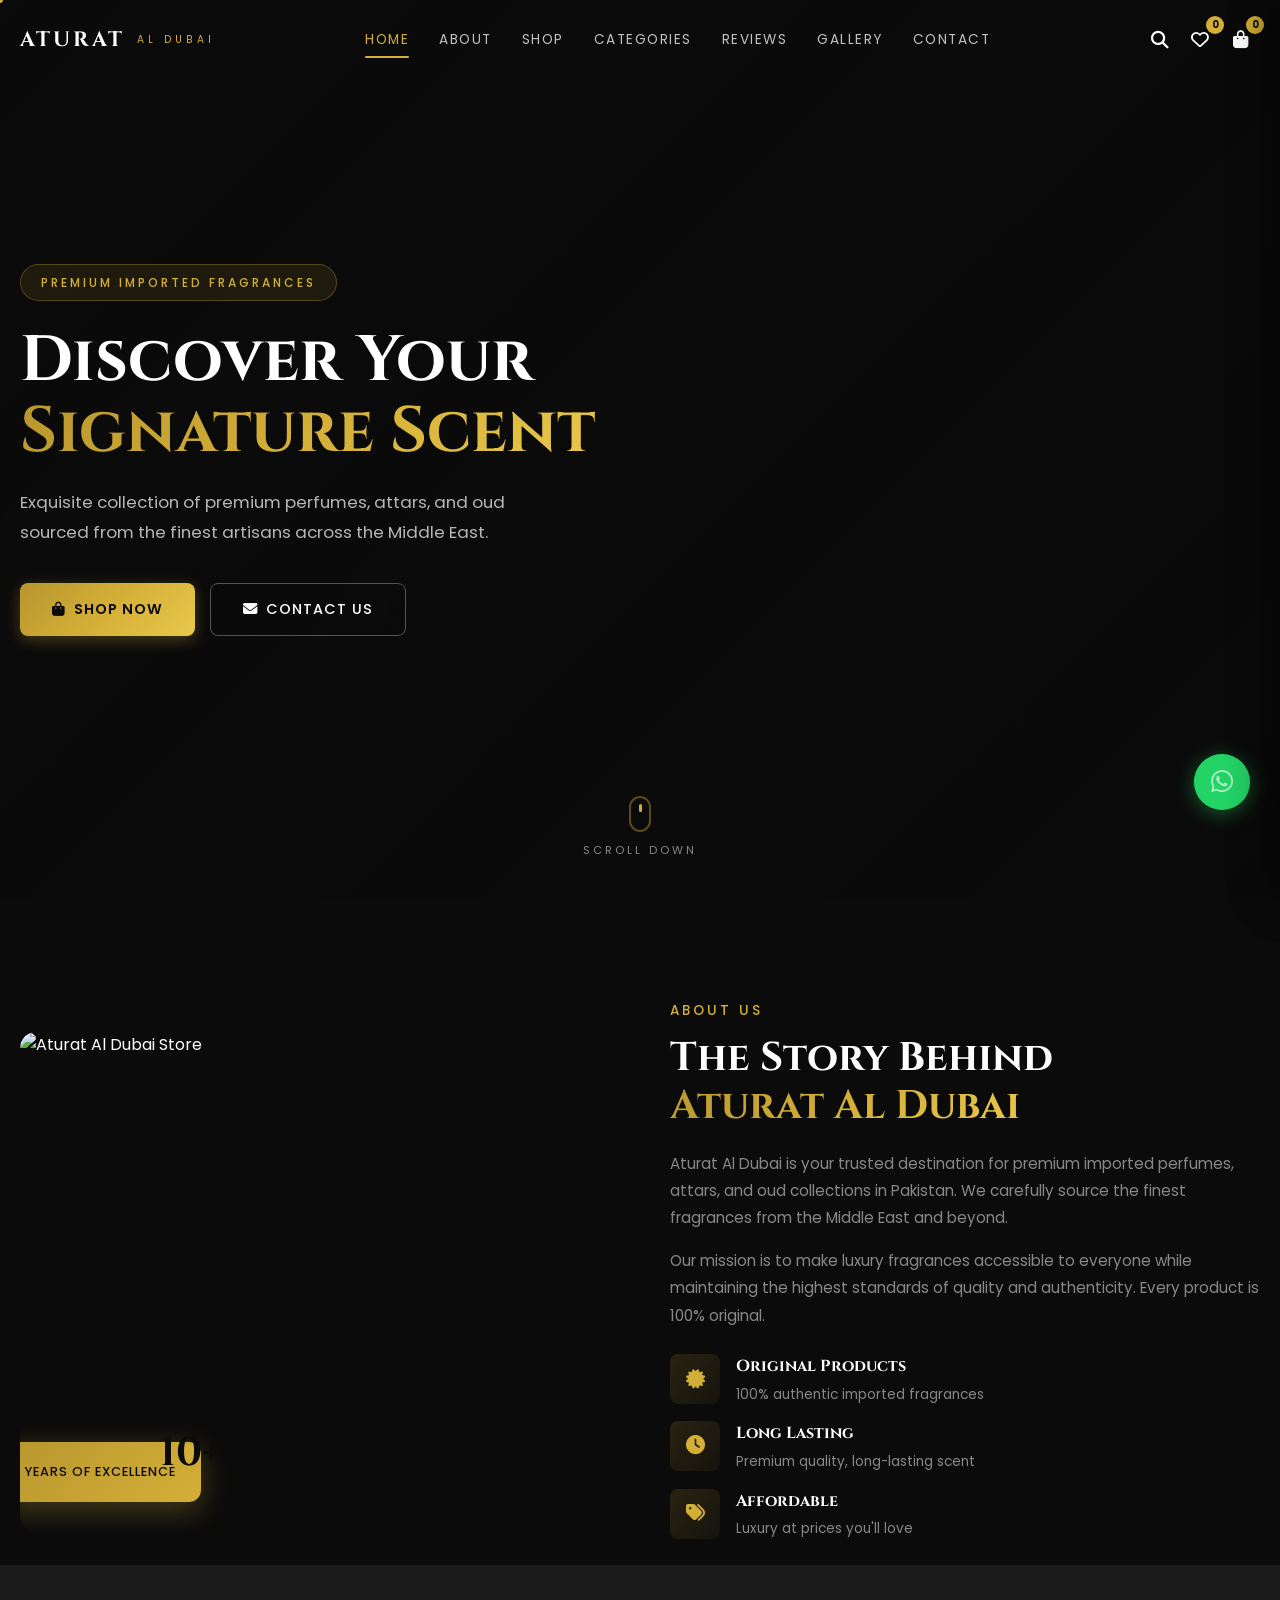
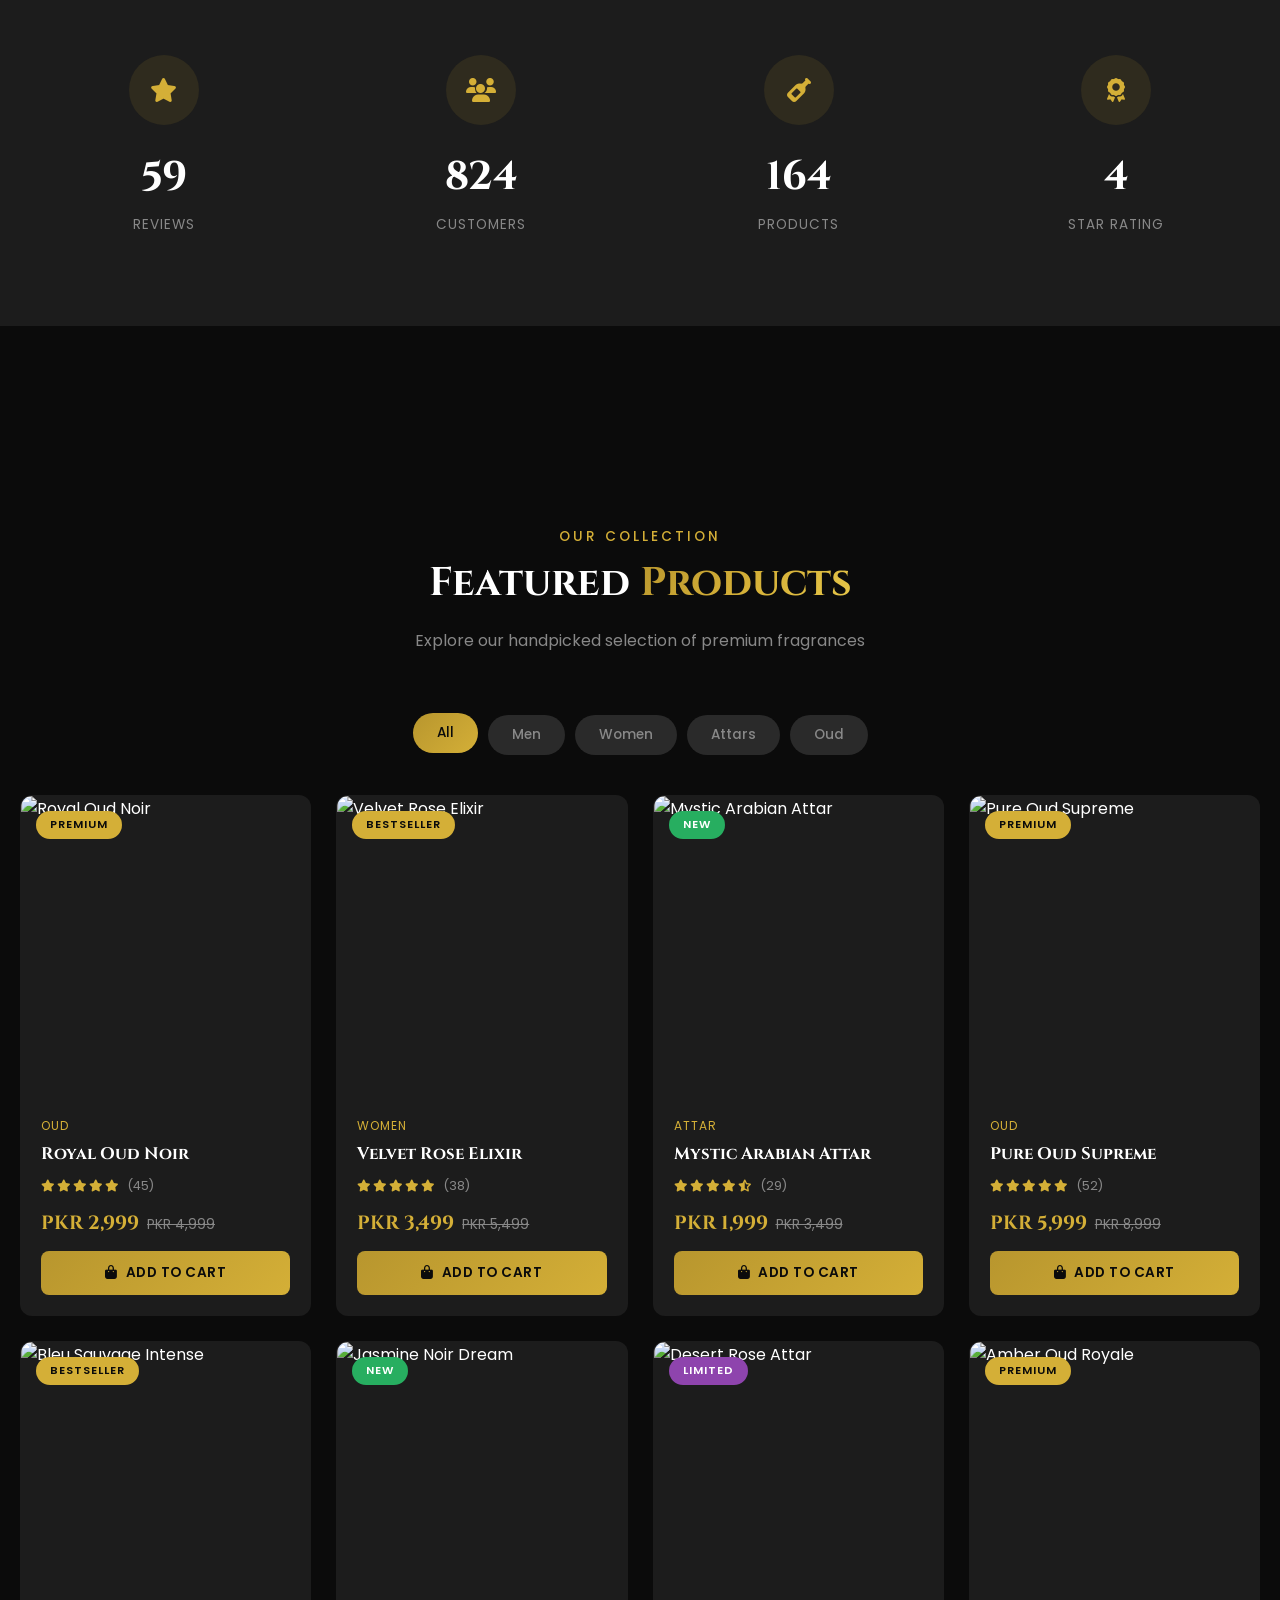
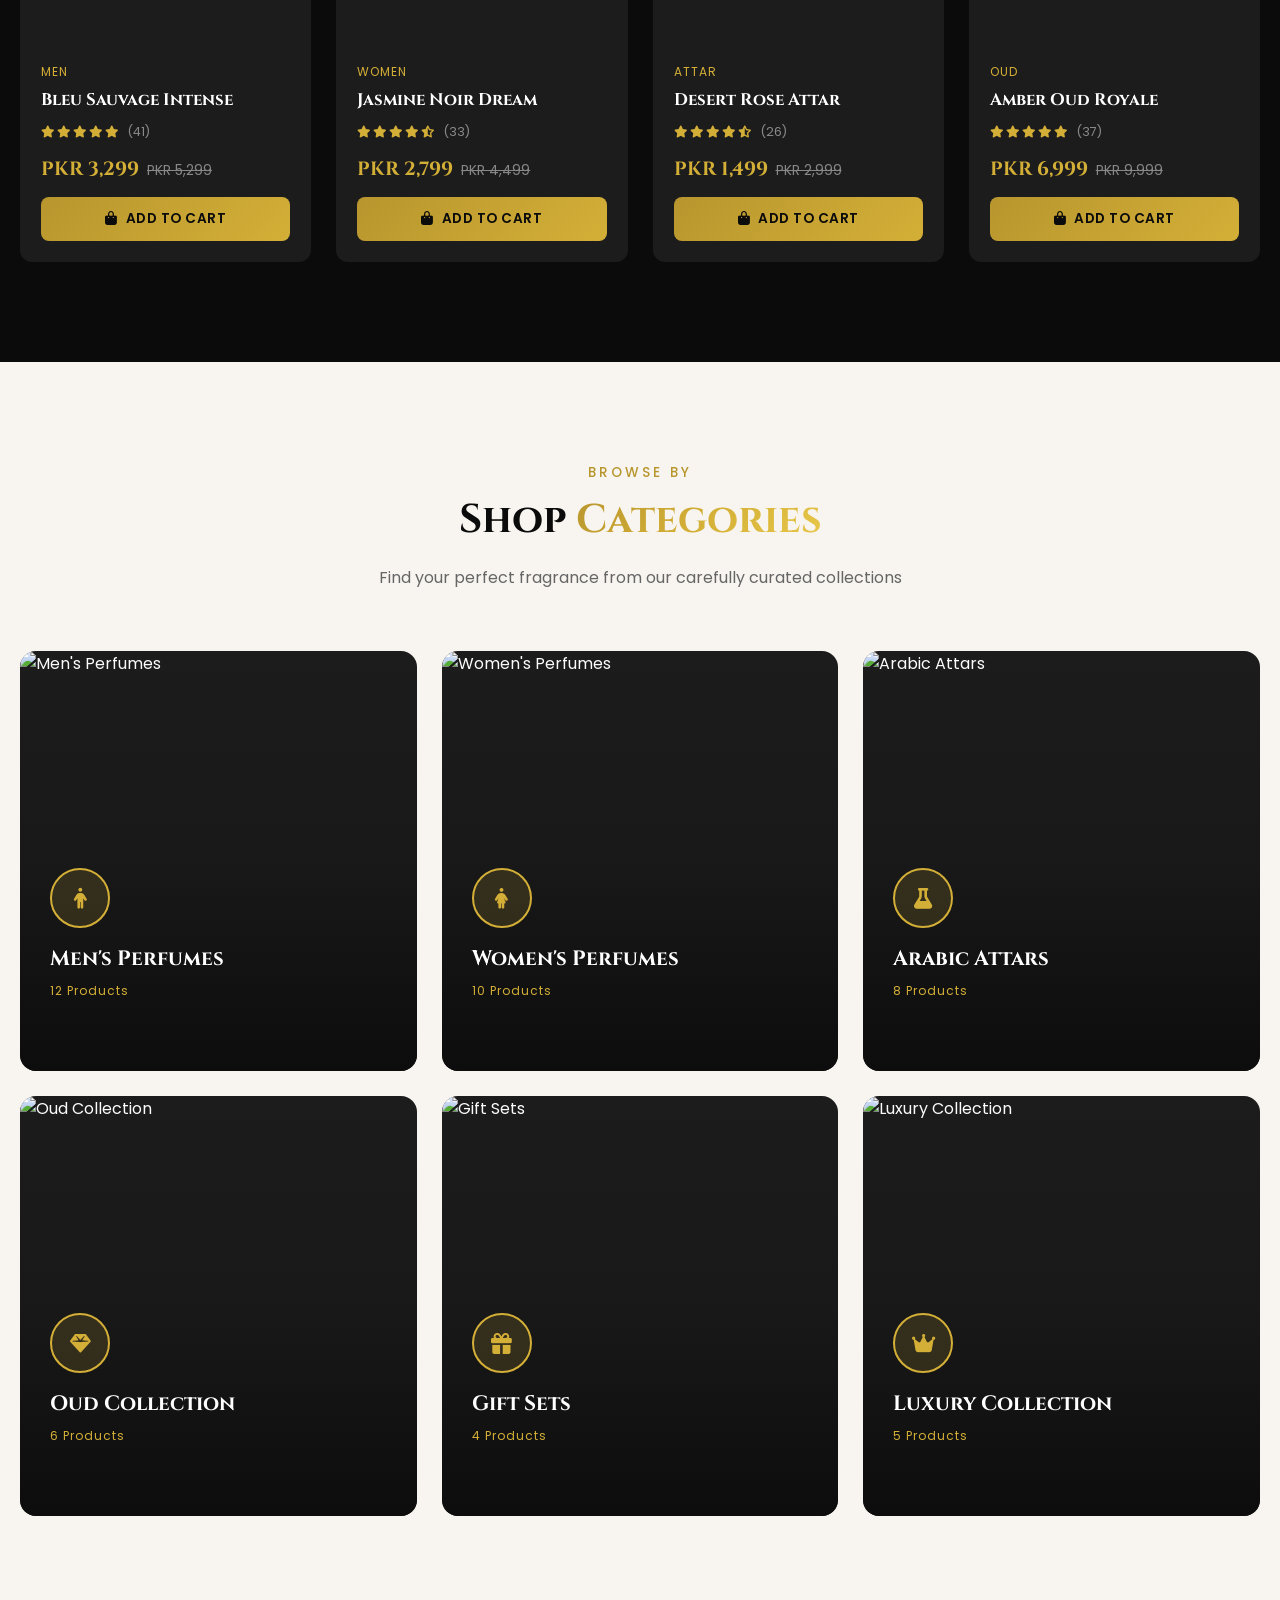
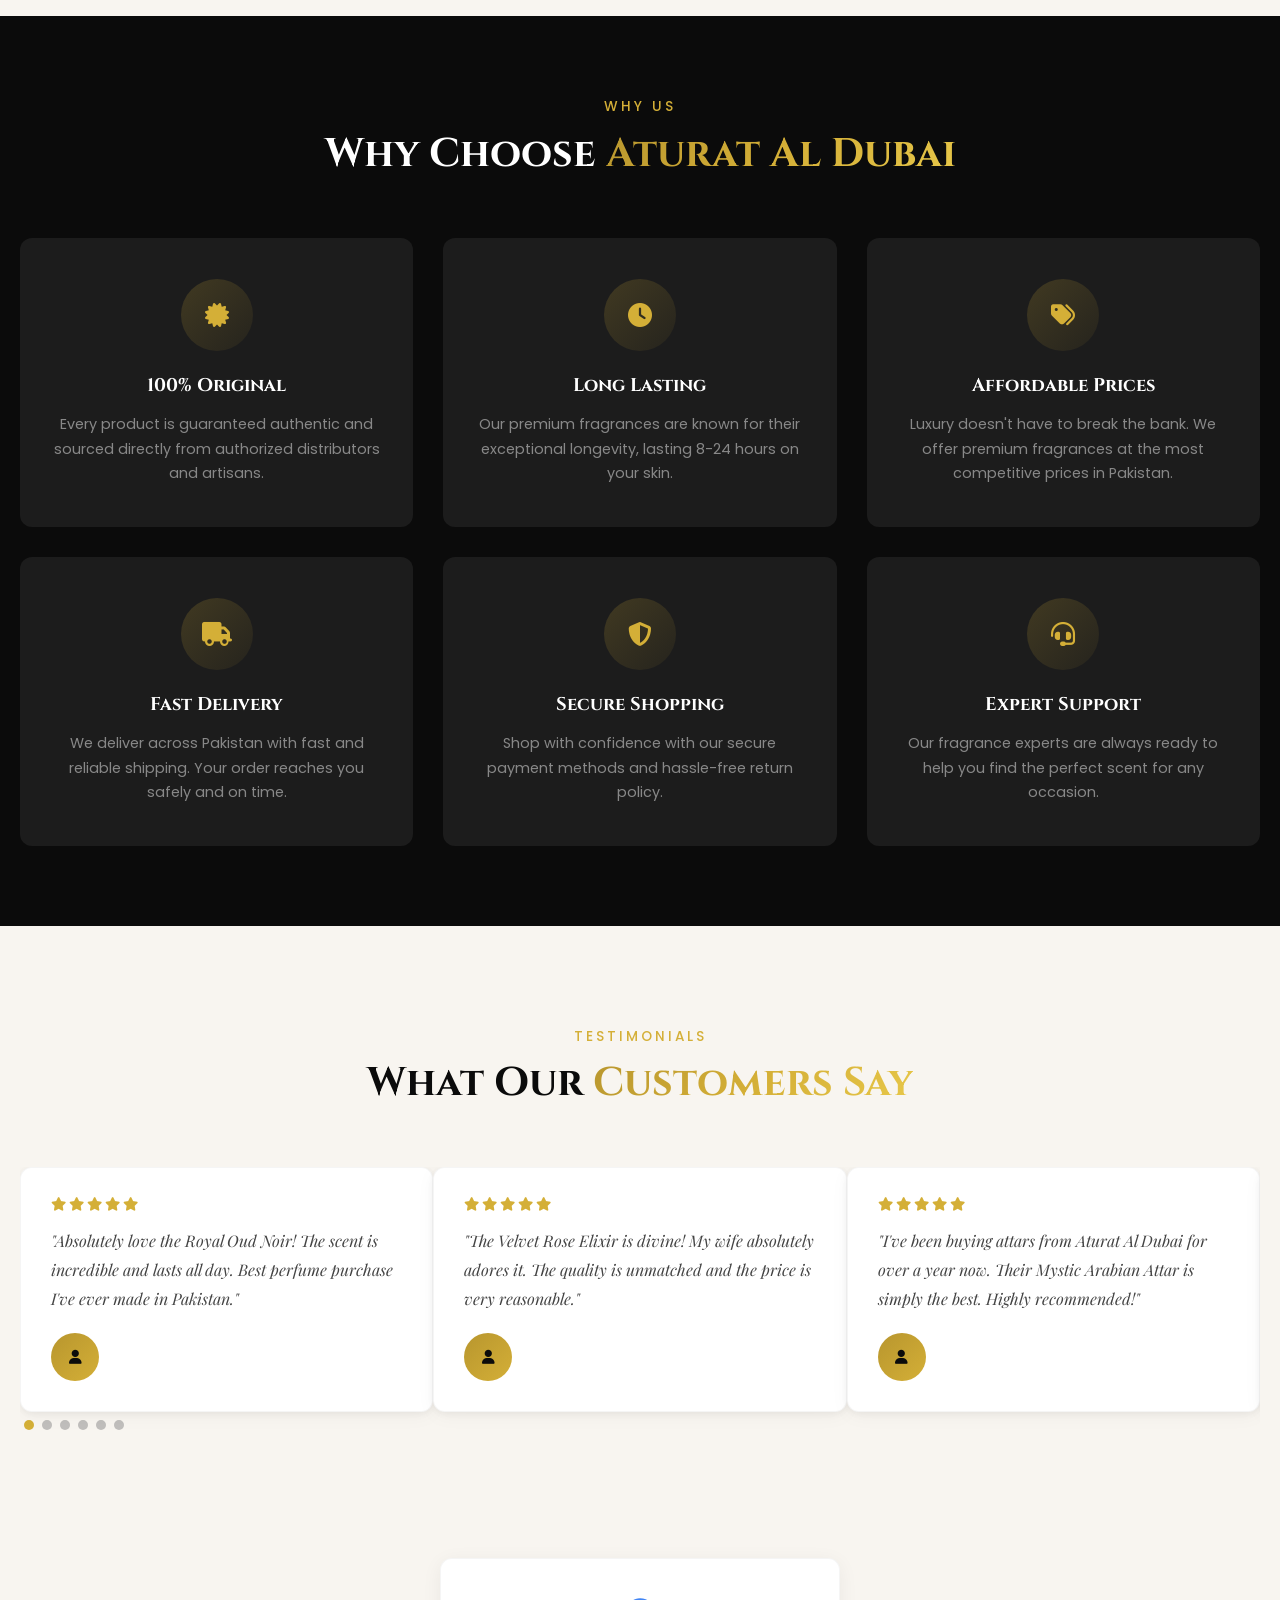
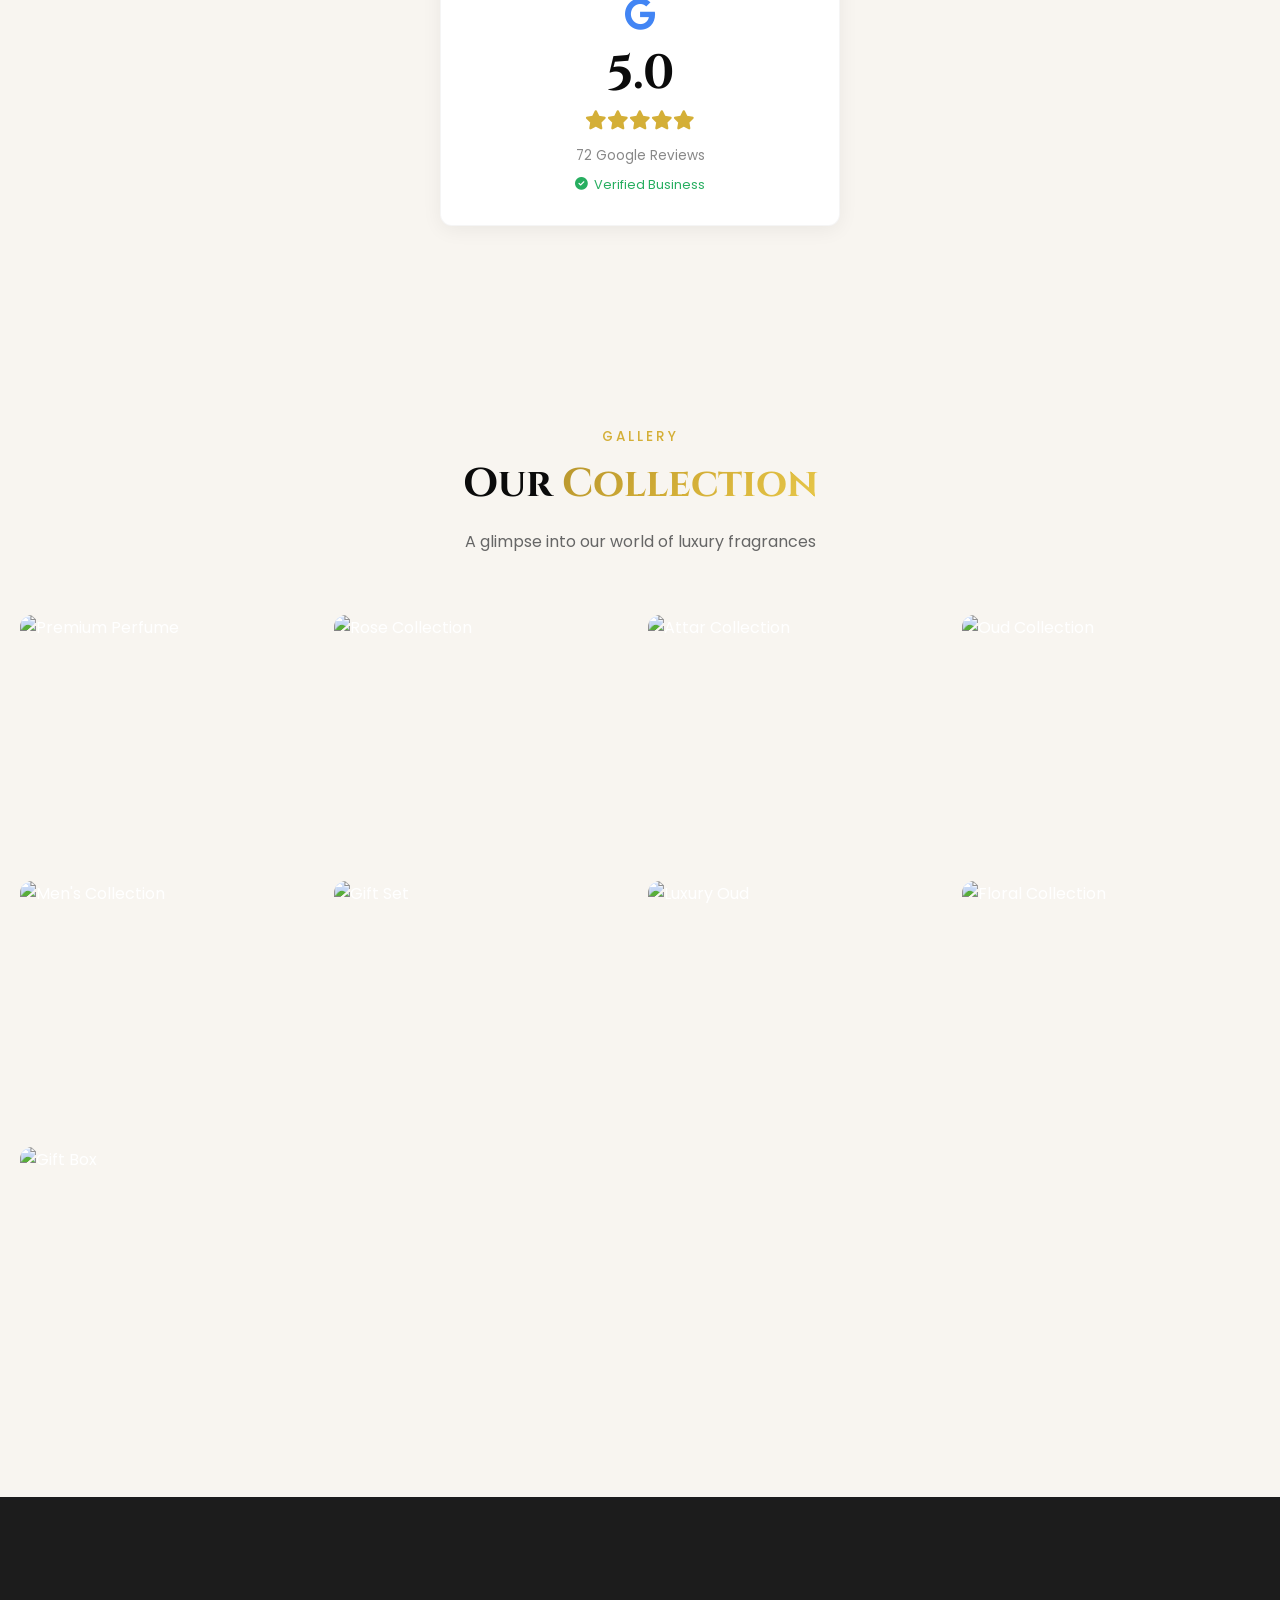
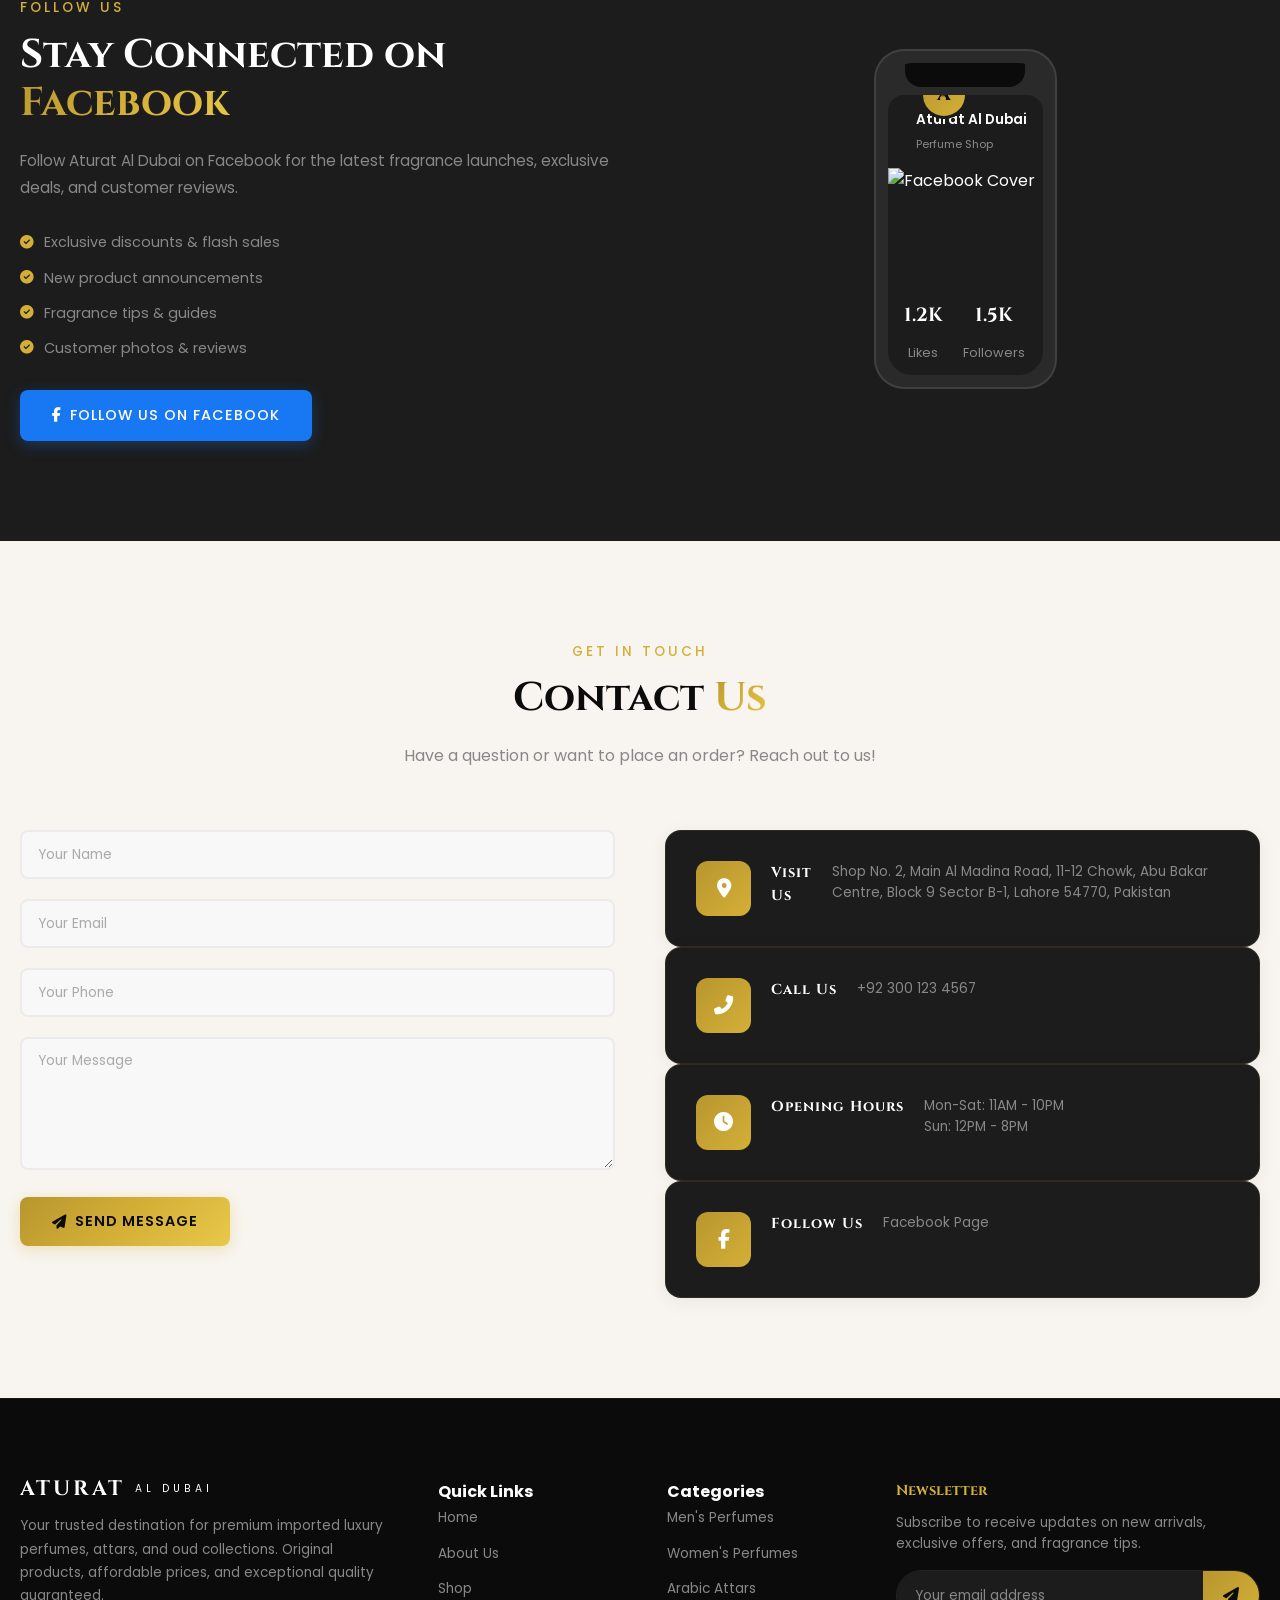
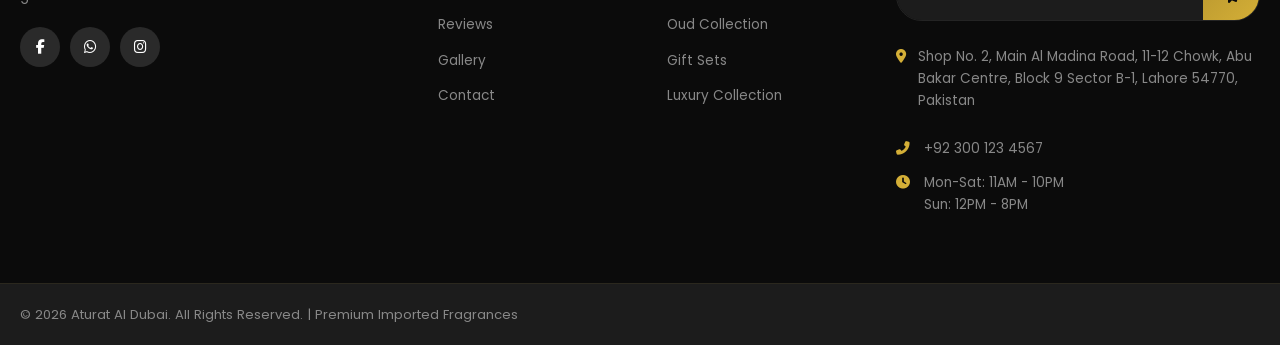
==== index.html @ 44d9a50e "Add files via upload" ====
﻿<!DOCTYPE html>
<html lang="en">
<head>
    <meta charset="UTF-8">
    <meta name="viewport" content="width=device-width, initial-scale=1.0">
    <title>Aturat Al Dubai | Premium Luxury Perfumes & Oud</title>
    <meta name="description" content="Discover premium luxury perfumes, Arabic attars, and oud collections at Aturat Al Dubai. Original products, long lasting fragrances, affordable prices in Pakistan.">
    <link rel="preconnect" href="https://fonts.googleapis.com">
    <link rel="preconnect" href="https://fonts.gstatic.com" crossorigin>
    <link href="https://fonts.googleapis.com/css2?family=Cinzel:wght@400;500;600;700;800;900&family=Playfair+Display:ital,wght@0,400;0,500;0,600;0,700;1,400;1,500&family=Poppins:wght@300;400;500;600;700&display=swap" rel="stylesheet">
    <link rel="stylesheet" href="https://cdnjs.cloudflare.com/ajax/libs/font-awesome/6.5.1/css/all.min.css">
    <link rel="stylesheet" href="https://unpkg.com/aos@2.3.4/dist/aos.css">
    <link rel="stylesheet" href="https://cdn.jsdelivr.net/npm/swiper@11/swiper-bundle.min.css">
    <link rel="stylesheet" href="style.css">
</head>
<body>

    <!-- Loading Screen -->
    <div class="loader" id="loader">
        <div class="loader-inner">
            <div class="loader-line"></div>
            <div class="loader-logo">
                <span class="loader-text">ATURAT</span>
                <span class="loader-text-sub">AL DUBAI</span>
            </div>
            <div class="loader-line"></div>
        </div>
    </div>

    <!-- Custom Cursor -->
    <div class="cursor-dot" id="cursorDot"></div>
    <div class="cursor-outline" id="cursorOutline"></div>

    <!-- Scroll Progress -->
    <div class="scroll-progress" id="scrollProgress"></div>

    <!-- WhatsApp Float -->
    <a href="https://wa.me/923001234567" target="_blank" rel="noopener noreferrer" class="whatsapp-float" aria-label="Chat on WhatsApp">
        <i class="fab fa-whatsapp"></i>
    </a>

    <!-- Navbar -->
    <header class="navbar" id="navbar">
        <div class="nav-container">
            <a href="#hero" class="nav-logo">
                <span class="logo-main">ATURAT</span>
                <span class="logo-sub">AL DUBAI</span>
            </a>
            <nav class="nav-links" id="navLinks">
                <a href="#hero" class="nav-link active">Home</a>
                <a href="#about" class="nav-link">About</a>
                <a href="#products" class="nav-link">Shop</a>
                <a href="#categories" class="nav-link">Categories</a>
                <a href="#reviews" class="nav-link">Reviews</a>
                <a href="#gallery" class="nav-link">Gallery</a>
                <a href="#contact" class="nav-link">Contact</a>
            </nav>
            <div class="nav-icons">
                <button class="nav-icon-btn" aria-label="Search" id="searchToggle">
                    <i class="fas fa-search"></i>
                </button>
                <button class="nav-icon-btn" id="openWishlist" aria-label="Wishlist">
                    <i class="far fa-heart"></i>
                    <span class="icon-badge" id="wishlistCount">0</span>
                </button>
                <button class="nav-icon-btn" id="openCart" aria-label="Cart">
                    <i class="fas fa-shopping-bag"></i>
                    <span class="icon-badge" id="cartCount">0</span>
                </button>
                <button class="hamburger" id="hamburger" aria-label="Menu">
                    <span></span><span></span><span></span>
                </button>
            </div>
        </div>
        <!-- Mobile Menu -->
        <div class="mobile-menu" id="mobileMenu">
            <div class="mobile-menu-inner">
                <div class="mobile-menu-header">
                    <a href="#hero" class="nav-logo">
                        <span class="logo-main">ATURAT</span>
                        <span class="logo-sub">AL DUBAI</span>
                    </a>
                    <button class="mobile-menu-close" id="mobileMenuClose"><i class="fas fa-times"></i></button>
                </div>
                <a href="#hero" class="mobile-link active">Home</a>
                <a href="#about" class="mobile-link">About</a>
                <a href="#products" class="mobile-link">Shop</a>
                <a href="#categories" class="mobile-link">Categories</a>
                <a href="#reviews" class="mobile-link">Reviews</a>
                <a href="#gallery" class="mobile-link">Gallery</a>
                <a href="#contact" class="mobile-link">Contact</a>
                <div class="mobile-menu-social">
                    <a href="https://www.facebook.com/aturataldubai/" target="_blank" rel="noopener noreferrer" aria-label="Facebook"><i class="fab fa-facebook-f"></i></a>
                    <a href="https://wa.me/923001234567" target="_blank" rel="noopener noreferrer" aria-label="WhatsApp"><i class="fab fa-whatsapp"></i></a>
                    <a href="https://www.instagram.com/" target="_blank" rel="noopener noreferrer" aria-label="Instagram"><i class="fab fa-instagram"></i></a>
                </div>
            </div>
        </div>
    </header>

    <!-- ==================== HERO ==================== -->
    <section class="hero" id="hero">
        <div class="swiper hero-swiper">
            <div class="swiper-wrapper">
                <div class="swiper-slide hero-slide active">
                    <div class="hero-bg" style="background-image:url('https://images.unsplash.com/photo-1523293182086-7651a899d37f?w=1920&h=1080&fit=crop')"></div>
                    <div class="hero-overlay"></div>
                    <div class="hero-content">
                        <span class="hero-badge" data-aos="fade-down" data-aos-delay="100">Premium Imported Fragrances</span>
                        <h1 class="hero-title" data-aos="fade-up" data-aos-delay="200">Discover Your<br><span class="gold-text">Signature Scent</span></h1>
                        <p class="hero-desc" data-aos="fade-up" data-aos-delay="300">Exquisite collection of premium perfumes, attars, and oud sourced from the finest artisans across the Middle East.</p>
                        <div class="hero-btns" data-aos="fade-up" data-aos-delay="400">
                            <a href="#products" class="btn btn-gold"><i class="fas fa-shopping-bag"></i> Shop Now</a>
                            <a href="#contact" class="btn btn-outline-white"><i class="fas fa-envelope"></i> Contact Us</a>
                        </div>
                    </div>
                </div>
                <div class="swiper-slide hero-slide">
                    <div class="hero-bg" style="background-image:url('https://images.unsplash.com/photo-1602173574767-37ac01994b2a?w=1920&h=1080&fit=crop')"></div>
                    <div class="hero-overlay"></div>
                    <div class="hero-content">
                        <span class="hero-badge">Curated Luxury Collection</span>
                        <h1 class="hero-title">The Art of<br><span class="gold-text">Arabian Fragrance</span></h1>
                        <p class="hero-desc">Immerse yourself in the timeless elegance of Arabian oud, attars, and perfumes crafted with the finest ingredients.</p>
                        <div class="hero-btns">
                            <a href="#products" class="btn btn-gold"><i class="fas fa-shopping-bag"></i> Shop Now</a>
                            <a href="#contact" class="btn btn-outline-white"><i class="fas fa-envelope"></i> Contact Us</a>
                        </div>
                    </div>
                </div>
                <div class="swiper-slide hero-slide">
                    <div class="hero-bg" style="background-image:url('https://images.unsplash.com/photo-1588405748880-12d1d2a59f75?w=1920&h=1080&fit=crop')"></div>
                    <div class="hero-overlay"></div>
                    <div class="hero-content">
                        <span class="hero-badge">Exclusive Oud & Attars</span>
                        <h1 class="hero-title">Elevate Your<br><span class="gold-text">Every Moment</span></h1>
                        <p class="hero-desc">From daily elegance to special occasions, our carefully curated fragrances ensure you leave a lasting impression.</p>
                        <div class="hero-btns">
                            <a href="#products" class="btn btn-gold"><i class="fas fa-shopping-bag"></i> Shop Now</a>
                            <a href="#contact" class="btn btn-outline-white"><i class="fas fa-envelope"></i> Contact Us</a>
                        </div>
                    </div>
                </div>
            </div>
            <div class="hero-pagination"></div>
        </div>
        <div class="scroll-indicator">
            <div class="scroll-mouse"><div class="scroll-wheel"></div></div>
            <span>Scroll Down</span>
        </div>
    </section>

    <!-- ==================== ABOUT ==================== -->
    <section class="about-preview" id="about">
        <div class="container">
            <div class="about-preview-grid">
                <div class="about-preview-image" data-aos="fade-right">
                    <div class="about-img-wrapper">
                        <img src="https://images.unsplash.com/photo-1596462502278-27bfdc403348?w=600&h=750&fit=crop" alt="Aturat Al Dubai Store">
                        <div class="about-img-badge">
                            <span class="badge-number">10+</span>
                            <span class="badge-text">Years of Excellence</span>
                        </div>
                    </div>
                </div>
                <div class="about-preview-content" data-aos="fade-left">
                    <span class="section-subtitle">About Us</span>
                    <h2 class="section-title">The Story Behind<br><span class="gold-text">Aturat Al Dubai</span></h2>
                    <p class="about-text">Aturat Al Dubai is your trusted destination for premium imported perfumes, attars, and oud collections in Pakistan. We carefully source the finest fragrances from the Middle East and beyond.</p>
                    <p class="about-text">Our mission is to make luxury fragrances accessible to everyone while maintaining the highest standards of quality and authenticity. Every product is 100% original.</p>
                    <div class="about-features">
                        <div class="about-feature" data-aos="fade-up" data-aos-delay="100">
                            <div class="about-feature-icon"><i class="fas fa-certificate"></i></div>
                            <div class="about-feature-text"><h4>Original Products</h4><p>100% authentic imported fragrances</p></div>
                        </div>
                        <div class="about-feature" data-aos="fade-up" data-aos-delay="200">
                            <div class="about-feature-icon"><i class="fas fa-clock"></i></div>
                            <div class="about-feature-text"><h4>Long Lasting</h4><p>Premium quality, long-lasting scent</p></div>
                        </div>
                        <div class="about-feature" data-aos="fade-up" data-aos-delay="300">
                            <div class="about-feature-icon"><i class="fas fa-tags"></i></div>
                            <div class="about-feature-text"><h4>Affordable</h4><p>Luxury at prices you'll love</p></div>
                        </div>
                    </div>
                </div>
            </div>
        </div>
        <!-- Counters -->
        <div class="about-counters" id="aboutCounters">
            <div class="container">
                <div class="counters-grid">
                    <div class="counter-item" data-aos="fade-up" data-aos-delay="100">
                        <div class="counter-icon"><i class="fas fa-star"></i></div>
                        <div class="counter-number" data-target="72">0</div>
                        <div class="counter-label">Reviews</div>
                    </div>
                    <div class="counter-item" data-aos="fade-up" data-aos-delay="200">
                        <div class="counter-icon"><i class="fas fa-users"></i></div>
                        <div class="counter-number" data-target="1000">0</div>
                        <div class="counter-label">Customers</div>
                    </div>
                    <div class="counter-item" data-aos="fade-up" data-aos-delay="300">
                        <div class="counter-icon"><i class="fas fa-wine-bottle"></i></div>
                        <div class="counter-number" data-target="200">0</div>
                        <div class="counter-label">Products</div>
                    </div>
                    <div class="counter-item" data-aos="fade-up" data-aos-delay="400">
                        <div class="counter-icon"><i class="fas fa-award"></i></div>
                        <div class="counter-number" data-target="5">0</div>
                        <div class="counter-label">Star Rating</div>
                    </div>
                </div>
            </div>
        </div>
    </section>

    <!-- ==================== PRODUCTS ==================== -->
    <section class="featured-products" id="products">
        <div class="container">
            <div class="section-header" data-aos="fade-up">
                <span class="section-subtitle">Our Collection</span>
                <h2 class="section-title">Featured <span class="gold-text">Products</span></h2>
                <p class="section-desc">Explore our handpicked selection of premium fragrances</p>
            </div>
            <div class="filter-tabs" data-aos="fade-up" data-aos-delay="100">
                <button class="filter-tab active" data-filter="all">All</button>
                <button class="filter-tab" data-filter="men">Men</button>
                <button class="filter-tab" data-filter="women">Women</button>
                <button class="filter-tab" data-filter="attar">Attars</button>
                <button class="filter-tab" data-filter="oud">Oud</button>
            </div>
            <div class="products-grid" id="productsGrid">

                <!-- Product 1 -->
                <div class="product-card" data-category="oud" data-aos="fade-up" data-aos-delay="100">
                    <div class="product-image">
                        <img src="https://images.unsplash.com/photo-1541643600914-78b084683601?w=400&h=500&fit=crop" alt="Royal Oud Noir">
                        <div class="product-badge premium">Premium</div>
                        <div class="product-overlay">
                            <button class="overlay-btn" title="Quick View"><i class="fas fa-eye"></i></button>
                            <button class="overlay-btn wishlist-btn" title="Add to Wishlist"><i class="far fa-heart"></i></button>
                        </div>
                    </div>
                    <div class="product-info">
                        <span class="product-category">Oud</span>
                        <h4 class="product-name">Royal Oud Noir</h4>
                        <div class="product-rating">
                            <div class="stars"><i class="fas fa-star"></i><i class="fas fa-star"></i><i class="fas fa-star"></i><i class="fas fa-star"></i><i class="fas fa-star"></i></div>
                            <span class="rating-count">(45)</span>
                        </div>
                        <div class="product-price">
                            <span class="current-price">PKR 2,999</span>
                            <span class="old-price">PKR 4,999</span>
                        </div>
                        <button class="btn btn-add-cart" data-id="1" data-name="Royal Oud Noir" data-price="2999"><i class="fas fa-shopping-bag"></i> Add to Cart</button>
                    </div>
                </div>

                <!-- Product 2 -->
                <div class="product-card" data-category="women" data-aos="fade-up" data-aos-delay="150">
                    <div class="product-image">
                        <img src="https://images.unsplash.com/photo-1602173574767-37ac01994b2a?w=400&h=500&fit=crop" alt="Velvet Rose Elixir">
                        <div class="product-badge bestseller">Bestseller</div>
                        <div class="product-overlay">
                            <button class="overlay-btn" title="Quick View"><i class="fas fa-eye"></i></button>
                            <button class="overlay-btn wishlist-btn" title="Add to Wishlist"><i class="far fa-heart"></i></button>
                        </div>
                    </div>
                    <div class="product-info">
                        <span class="product-category">Women</span>
                        <h4 class="product-name">Velvet Rose Elixir</h4>
                        <div class="product-rating">
                            <div class="stars"><i class="fas fa-star"></i><i class="fas fa-star"></i><i class="fas fa-star"></i><i class="fas fa-star"></i><i class="fas fa-star"></i></div>
                            <span class="rating-count">(38)</span>
                        </div>
                        <div class="product-price">
                            <span class="current-price">PKR 3,499</span>
                            <span class="old-price">PKR 5,499</span>
                        </div>
                        <button class="btn btn-add-cart" data-id="2" data-name="Velvet Rose Elixir" data-price="3499"><i class="fas fa-shopping-bag"></i> Add to Cart</button>
                    </div>
                </div>

                <!-- Product 3 -->
                <div class="product-card" data-category="attar" data-aos="fade-up" data-aos-delay="200">
                    <div class="product-image">
                        <img src="https://images.unsplash.com/photo-1588405748880-12d1d2a59f75?w=400&h=500&fit=crop" alt="Mystic Arabian Attar">
                        <div class="product-badge new">New</div>
                        <div class="product-overlay">
                            <button class="overlay-btn" title="Quick View"><i class="fas fa-eye"></i></button>
                            <button class="overlay-btn wishlist-btn" title="Add to Wishlist"><i class="far fa-heart"></i></button>
                        </div>
                    </div>
                    <div class="product-info">
                        <span class="product-category">Attar</span>
                        <h4 class="product-name">Mystic Arabian Attar</h4>
                        <div class="product-rating">
                            <div class="stars"><i class="fas fa-star"></i><i class="fas fa-star"></i><i class="fas fa-star"></i><i class="fas fa-star"></i><i class="fas fa-star-half-alt"></i></div>
                            <span class="rating-count">(29)</span>
                        </div>
                        <div class="product-price">
                            <span class="current-price">PKR 1,999</span>
                            <span class="old-price">PKR 3,499</span>
                        </div>
                        <button class="btn btn-add-cart" data-id="3" data-name="Mystic Arabian Attar" data-price="1999"><i class="fas fa-shopping-bag"></i> Add to Cart</button>
                    </div>
                </div>

                <!-- Product 4 -->
                <div class="product-card" data-category="oud" data-aos="fade-up" data-aos-delay="250">
                    <div class="product-image">
                        <img src="https://images.unsplash.com/photo-1585386959984-a4155224a1ad?w=400&h=500&fit=crop" alt="Pure Oud Supreme">
                        <div class="product-badge premium">Premium</div>
                        <div class="product-overlay">
                            <button class="overlay-btn" title="Quick View"><i class="fas fa-eye"></i></button>
                            <button class="overlay-btn wishlist-btn" title="Add to Wishlist"><i class="far fa-heart"></i></button>
                        </div>
                    </div>
                    <div class="product-info">
                        <span class="product-category">Oud</span>
                        <h4 class="product-name">Pure Oud Supreme</h4>
                        <div class="product-rating">
                            <div class="stars"><i class="fas fa-star"></i><i class="fas fa-star"></i><i class="fas fa-star"></i><i class="fas fa-star"></i><i class="fas fa-star"></i></div>
                            <span class="rating-count">(52)</span>
                        </div>
                        <div class="product-price">
                            <span class="current-price">PKR 5,999</span>
                            <span class="old-price">PKR 8,999</span>
                        </div>
                        <button class="btn btn-add-cart" data-id="4" data-name="Pure Oud Supreme" data-price="5999"><i class="fas fa-shopping-bag"></i> Add to Cart</button>
                    </div>
                </div>

                <!-- Product 5 -->
                <div class="product-card" data-category="men" data-aos="fade-up" data-aos-delay="100">
                    <div class="product-image">
                        <img src="https://images.unsplash.com/photo-1596462502278-27bfdc403348?w=400&h=500&fit=crop" alt="Bleu Sauvage Intense">
                        <div class="product-badge bestseller">Bestseller</div>
                        <div class="product-overlay">
                            <button class="overlay-btn" title="Quick View"><i class="fas fa-eye"></i></button>
                            <button class="overlay-btn wishlist-btn" title="Add to Wishlist"><i class="far fa-heart"></i></button>
                        </div>
                    </div>
                    <div class="product-info">
                        <span class="product-category">Men</span>
                        <h4 class="product-name">Bleu Sauvage Intense</h4>
                        <div class="product-rating">
                            <div class="stars"><i class="fas fa-star"></i><i class="fas fa-star"></i><i class="fas fa-star"></i><i class="fas fa-star"></i><i class="fas fa-star"></i></div>
                            <span class="rating-count">(41)</span>
                        </div>
                        <div class="product-price">
                            <span class="current-price">PKR 3,299</span>
                            <span class="old-price">PKR 5,299</span>
                        </div>
                        <button class="btn btn-add-cart" data-id="5" data-name="Bleu Sauvage Intense" data-price="3299"><i class="fas fa-shopping-bag"></i> Add to Cart</button>
                    </div>
                </div>

                <!-- Product 6 -->
                <div class="product-card" data-category="women" data-aos="fade-up" data-aos-delay="150">
                    <div class="product-image">
                        <img src="https://images.unsplash.com/photo-1608571423902-eed4a5ad8108?w=400&h=500&fit=crop" alt="Jasmine Noir Dream">
                        <div class="product-badge new">New</div>
                        <div class="product-overlay">
                            <button class="overlay-btn" title="Quick View"><i class="fas fa-eye"></i></button>
                            <button class="overlay-btn wishlist-btn" title="Add to Wishlist"><i class="far fa-heart"></i></button>
                        </div>
                    </div>
                    <div class="product-info">
                        <span class="product-category">Women</span>
                        <h4 class="product-name">Jasmine Noir Dream</h4>
                        <div class="product-rating">
                            <div class="stars"><i class="fas fa-star"></i><i class="fas fa-star"></i><i class="fas fa-star"></i><i class="fas fa-star"></i><i class="fas fa-star-half-alt"></i></div>
                            <span class="rating-count">(33)</span>
                        </div>
                        <div class="product-price">
                            <span class="current-price">PKR 2,799</span>
                            <span class="old-price">PKR 4,499</span>
                        </div>
                        <button class="btn btn-add-cart" data-id="6" data-name="Jasmine Noir Dream" data-price="2799"><i class="fas fa-shopping-bag"></i> Add to Cart</button>
                    </div>
                </div>

                <!-- Product 7 -->
                <div class="product-card" data-category="attar" data-aos="fade-up" data-aos-delay="200">
                    <div class="product-image">
                        <img src="https://images.unsplash.com/photo-1563170351-be82bc888aa4?w=400&h=500&fit=crop" alt="Desert Rose Attar">
                        <div class="product-badge limited">Limited</div>
                        <div class="product-overlay">
                            <button class="overlay-btn" title="Quick View"><i class="fas fa-eye"></i></button>
                            <button class="overlay-btn wishlist-btn" title="Add to Wishlist"><i class="far fa-heart"></i></button>
                        </div>
                    </div>
                    <div class="product-info">
                        <span class="product-category">Attar</span>
                        <h4 class="product-name">Desert Rose Attar</h4>
                        <div class="product-rating">
                            <div class="stars"><i class="fas fa-star"></i><i class="fas fa-star"></i><i class="fas fa-star"></i><i class="fas fa-star"></i><i class="fas fa-star-half-alt"></i></div>
                            <span class="rating-count">(26)</span>
                        </div>
                        <div class="product-price">
                            <span class="current-price">PKR 1,499</span>
                            <span class="old-price">PKR 2,999</span>
                        </div>
                        <button class="btn btn-add-cart" data-id="7" data-name="Desert Rose Attar" data-price="1499"><i class="fas fa-shopping-bag"></i> Add to Cart</button>
                    </div>
                </div>

                <!-- Product 8 -->
                <div class="product-card" data-category="oud" data-aos="fade-up" data-aos-delay="250">
                    <div class="product-image">
                        <img src="https://images.unsplash.com/photo-1512909006721-3d6018887383?w=400&h=500&fit=crop" alt="Amber Oud Royale">
                        <div class="product-badge premium">Premium</div>
                        <div class="product-overlay">
                            <button class="overlay-btn" title="Quick View"><i class="fas fa-eye"></i></button>
                            <button class="overlay-btn wishlist-btn" title="Add to Wishlist"><i class="far fa-heart"></i></button>
                        </div>
                    </div>
                    <div class="product-info">
                        <span class="product-category">Oud</span>
                        <h4 class="product-name">Amber Oud Royale</h4>
                        <div class="product-rating">
                            <div class="stars"><i class="fas fa-star"></i><i class="fas fa-star"></i><i class="fas fa-star"></i><i class="fas fa-star"></i><i class="fas fa-star"></i></div>
                            <span class="rating-count">(37)</span>
                        </div>
                        <div class="product-price">
                            <span class="current-price">PKR 6,999</span>
                            <span class="old-price">PKR 9,999</span>
                        </div>
                        <button class="btn btn-add-cart" data-id="8" data-name="Amber Oud Royale" data-price="6999"><i class="fas fa-shopping-bag"></i> Add to Cart</button>
                    </div>
                </div>
            </div>
        </div>
    </section>

    <!-- ==================== CATEGORIES ==================== -->
    <section class="categories" id="categories">
        <div class="container">
            <div class="section-header" data-aos="fade-up">
                <span class="section-subtitle">Browse By</span>
                <h2 class="section-title">Shop <span class="gold-text">Categories</span></h2>
                <p class="section-desc">Find your perfect fragrance from our carefully curated collections</p>
            </div>
            <div class="categories-grid">
                <div class="category-card" data-aos="fade-up" data-aos-delay="100">
                    <div class="category-image"><img src="https://images.unsplash.com/photo-1541643600914-78b084683601?w=400&h=500&fit=crop" alt="Men's Perfumes"></div>
                    <div class="category-overlay"></div>
                    <div class="category-content">
                        <div class="category-icon"><i class="fas fa-male"></i></div>
                        <h3>Men's Perfumes</h3>
                        <span class="category-count">12 Products</span>
                        <a href="#products" class="category-link"><i class="fas fa-arrow-right"></i> Shop Now</a>
                    </div>
                </div>
                <div class="category-card" data-aos="fade-up" data-aos-delay="200">
                    <div class="category-image"><img src="https://images.unsplash.com/photo-1602173574767-37ac01994b2a?w=400&h=500&fit=crop" alt="Women's Perfumes"></div>
                    <div class="category-overlay"></div>
                    <div class="category-content">
                        <div class="category-icon"><i class="fas fa-female"></i></div>
                        <h3>Women's Perfumes</h3>
                        <span class="category-count">10 Products</span>
                        <a href="#products" class="category-link"><i class="fas fa-arrow-right"></i> Shop Now</a>
                    </div>
                </div>
                <div class="category-card" data-aos="fade-up" data-aos-delay="300">
                    <div class="category-image"><img src="https://images.unsplash.com/photo-1588405748880-12d1d2a59f75?w=400&h=500&fit=crop" alt="Arabic Attars"></div>
                    <div class="category-overlay"></div>
                    <div class="category-content">
                        <div class="category-icon"><i class="fas fa-flask"></i></div>
                        <h3>Arabic Attars</h3>
                        <span class="category-count">8 Products</span>
                        <a href="#products" class="category-link"><i class="fas fa-arrow-right"></i> Shop Now</a>
                    </div>
                </div>
                <div class="category-card" data-aos="fade-up" data-aos-delay="400">
                    <div class="category-image"><img src="https://images.unsplash.com/photo-1585386959984-a4155224a1ad?w=400&h=500&fit=crop" alt="Oud Collection"></div>
                    <div class="category-overlay"></div>
                    <div class="category-content">
                        <div class="category-icon"><i class="fas fa-gem"></i></div>
                        <h3>Oud Collection</h3>
                        <span class="category-count">6 Products</span>
                        <a href="#products" class="category-link"><i class="fas fa-arrow-right"></i> Shop Now</a>
                    </div>
                </div>
                <div class="category-card" data-aos="fade-up" data-aos-delay="500">
                    <div class="category-image"><img src="https://images.unsplash.com/photo-1563170351-be82bc888aa4?w=400&h=500&fit=crop" alt="Gift Sets"></div>
                    <div class="category-overlay"></div>
                    <div class="category-content">
                        <div class="category-icon"><i class="fas fa-gift"></i></div>
                        <h3>Gift Sets</h3>
                        <span class="category-count">4 Products</span>
                        <a href="#products" class="category-link"><i class="fas fa-arrow-right"></i> Shop Now</a>
                    </div>
                </div>
                <div class="category-card" data-aos="fade-up" data-aos-delay="600">
                    <div class="category-image"><img src="https://images.unsplash.com/photo-1512909006721-3d6018887383?w=400&h=500&fit=crop" alt="Luxury Collection"></div>
                    <div class="category-overlay"></div>
                    <div class="category-content">
                        <div class="category-icon"><i class="fas fa-crown"></i></div>
                        <h3>Luxury Collection</h3>
                        <span class="category-count">5 Products</span>
                        <a href="#products" class="category-link"><i class="fas fa-arrow-right"></i> Shop Now</a>
                    </div>
                </div>
            </div>
        </div>
    </section>

    <!-- ==================== WHY CHOOSE US ==================== -->
    <section class="features-section" id="features">
        <div class="container">
            <div class="section-header" data-aos="fade-up">
                <span class="section-subtitle">Why Us</span>
                <h2 class="section-title">Why Choose <span class="gold-text">Aturat Al Dubai</span></h2>
            </div>
            <div class="features-grid">
                <div class="feature-card" data-aos="fade-up" data-aos-delay="100">
                    <div class="feature-icon"><i class="fas fa-certificate"></i></div>
                    <h4>100% Original</h4>
                    <p>Every product is guaranteed authentic and sourced directly from authorized distributors and artisans.</p>
                </div>
                <div class="feature-card" data-aos="fade-up" data-aos-delay="150">
                    <div class="feature-icon"><i class="fas fa-clock"></i></div>
                    <h4>Long Lasting</h4>
                    <p>Our premium fragrances are known for their exceptional longevity, lasting 8-24 hours on your skin.</p>
                </div>
                <div class="feature-card" data-aos="fade-up" data-aos-delay="200">
                    <div class="feature-icon"><i class="fas fa-tags"></i></div>
                    <h4>Affordable Prices</h4>
                    <p>Luxury doesn't have to break the bank. We offer premium fragrances at the most competitive prices in Pakistan.</p>
                </div>
                <div class="feature-card" data-aos="fade-up" data-aos-delay="250">
                    <div class="feature-icon"><i class="fas fa-truck"></i></div>
                    <h4>Fast Delivery</h4>
                    <p>We deliver across Pakistan with fast and reliable shipping. Your order reaches you safely and on time.</p>
                </div>
                <div class="feature-card" data-aos="fade-up" data-aos-delay="300">
                    <div class="feature-icon"><i class="fas fa-shield-alt"></i></div>
                    <h4>Secure Shopping</h4>
                    <p>Shop with confidence with our secure payment methods and hassle-free return policy.</p>
                </div>
                <div class="feature-card" data-aos="fade-up" data-aos-delay="350">
                    <div class="feature-icon"><i class="fas fa-headset"></i></div>
                    <h4>Expert Support</h4>
                    <p>Our fragrance experts are always ready to help you find the perfect scent for any occasion.</p>
                </div>
            </div>
        </div>
    </section>

    <!-- ==================== REVIEWS ==================== -->
    <section class="reviews-section" id="reviews">
        <div class="container">
            <div class="section-header" data-aos="fade-up">
                <span class="section-subtitle">Testimonials</span>
                <h2 class="section-title">What Our <span class="gold-text">Customers Say</span></h2>
            </div>
            <div class="reviews-layout" data-aos="fade-up" data-aos-delay="100">
                <div class="reviews-slider-wrap">
                    <div class="swiper reviews-swiper">
                        <div class="swiper-wrapper">
                            <div class="swiper-slide">
                                <div class="review-card">
                                    <div class="review-stars"><i class="fas fa-star"></i><i class="fas fa-star"></i><i class="fas fa-star"></i><i class="fas fa-star"></i><i class="fas fa-star"></i></div>
                                    <p class="review-text">"Absolutely love the Royal Oud Noir! The scent is incredible and lasts all day. Best perfume purchase I've ever made in Pakistan."</p>
                                    <div class="review-author"><div class="review-avatar"><i class="fas fa-user"></i></div><div><h5>Ahmed Raza</h5><span>Lahore</span></div></div>
                                </div>
                            </div>
                            <div class="swiper-slide">
                                <div class="review-card">
                                    <div class="review-stars"><i class="fas fa-star"></i><i class="fas fa-star"></i><i class="fas fa-star"></i><i class="fas fa-star"></i><i class="fas fa-star"></i></div>
                                    <p class="review-text">"The Velvet Rose Elixir is divine! My wife absolutely adores it. The quality is unmatched and the price is very reasonable."</p>
                                    <div class="review-author"><div class="review-avatar"><i class="fas fa-user"></i></div><div><h5>Faisal Khan</h5><span>Islamabad</span></div></div>
                                </div>
                            </div>
                            <div class="swiper-slide">
                                <div class="review-card">
                                    <div class="review-stars"><i class="fas fa-star"></i><i class="fas fa-star"></i><i class="fas fa-star"></i><i class="fas fa-star"></i><i class="fas fa-star"></i></div>
                                    <p class="review-text">"I've been buying attars from Aturat Al Dubai for over a year now. Their Mystic Arabian Attar is simply the best. Highly recommended!"</p>
                                    <div class="review-author"><div class="review-avatar"><i class="fas fa-user"></i></div><div><h5>Bilal Ahmed</h5><span>Rawalpindi</span></div></div>
                                </div>
                            </div>
                            <div class="swiper-slide">
                                <div class="review-card">
                                    <div class="review-stars"><i class="fas fa-star"></i><i class="fas fa-star"></i><i class="fas fa-star"></i><i class="fas fa-star"></i><i class="fas fa-star"></i></div>
                                    <p class="review-text">"Fast delivery, genuine products, and excellent customer service. Ordered Pure Oud Supreme and it exceeded my expectations. 10/10!"</p>
                                    <div class="review-author"><div class="review-avatar"><i class="fas fa-user"></i></div><div><h5>Usman Ali</h5><span>Faisalabad</span></div></div>
                                </div>
                            </div>
                            <div class="swiper-slide">
                                <div class="review-card">
                                    <div class="review-stars"><i class="fas fa-star"></i><i class="fas fa-star"></i><i class="fas fa-star"></i><i class="fas fa-star"></i><i class="fas fa-star"></i></div>
                                    <p class="review-text">"Bought the Amber Oud Royale as a gift for my father and he was thrilled! The packaging was beautiful and the scent is heavenly."</p>
                                    <div class="review-author"><div class="review-avatar"><i class="fas fa-user"></i></div><div><h5>Sara Malik</h5><span>Multan</span></div></div>
                                </div>
                            </div>
                            <div class="swiper-slide">
                                <div class="review-card">
                                    <div class="review-stars"><i class="fas fa-star"></i><i class="fas fa-star"></i><i class="fas fa-star"></i><i class="fas fa-star"></i><i class="fas fa-star"></i></div>
                                    <p class="review-text">"I visit their shop regularly. The staff is very knowledgeable and always helps me choose the right fragrance. Amazing collection!"</p>
                                    <div class="review-author"><div class="review-avatar"><i class="fas fa-user"></i></div><div><h5>Hassan Shah</h5><span>Lahore</span></div></div>
                                </div>
                            </div>
                        </div>
                        <div class="reviews-pagination"></div>
                    </div>
                </div>
                <div class="google-rating-summary">
                    <div class="google-rating-card" data-aos="fade-left" data-aos-delay="200">
                        <div class="google-logo"><i class="fab fa-google"></i></div>
                        <div class="google-rating-score">5.0</div>
                        <div class="google-stars"><i class="fas fa-star"></i><i class="fas fa-star"></i><i class="fas fa-star"></i><i class="fas fa-star"></i><i class="fas fa-star"></i></div>
                        <div class="google-reviews-count">72 Google Reviews</div>
                        <div class="google-verified"><i class="fas fa-check-circle"></i> Verified Business</div>
                    </div>
                </div>
            </div>
        </div>
    </section>

    <!-- ==================== GALLERY ==================== -->
    <section class="gallery-section" id="gallery">
        <div class="container">
            <div class="section-header" data-aos="fade-up">
                <span class="section-subtitle">Gallery</span>
                <h2 class="section-title">Our <span class="gold-text">Collection</span></h2>
                <p class="section-desc">A glimpse into our world of luxury fragrances</p>
            </div>
            <div class="gallery-grid">
                <div class="gallery-item" data-aos="fade-up" data-aos-delay="100">
                    <img src="https://images.unsplash.com/photo-1541643600914-78b084683601?w=600&h=400&fit=crop" alt="Premium Perfume">
                    <div class="gallery-overlay"><i class="fas fa-expand"></i></div>
                    <span class="gallery-caption">Royal Oud Noir</span>
                </div>
                <div class="gallery-item" data-aos="fade-up" data-aos-delay="150">
                    <img src="https://images.unsplash.com/photo-1602173574767-37ac01994b2a?w=600&h=400&fit=crop" alt="Rose Collection">
                    <div class="gallery-overlay"><i class="fas fa-expand"></i></div>
                    <span class="gallery-caption">Velvet Rose Elixir</span>
                </div>
                <div class="gallery-item" data-aos="fade-up" data-aos-delay="200">
                    <img src="https://images.unsplash.com/photo-1588405748880-12d1d2a59f75?w=600&h=400&fit=crop" alt="Attar Collection">
                    <div class="gallery-overlay"><i class="fas fa-expand"></i></div>
                    <span class="gallery-caption">Mystic Arabian Attar</span>
                </div>
                <div class="gallery-item" data-aos="fade-up" data-aos-delay="100">
                    <img src="https://images.unsplash.com/photo-1585386959984-a4155224a1ad?w=600&h=400&fit=crop" alt="Oud Collection">
                    <div class="gallery-overlay"><i class="fas fa-expand"></i></div>
                    <span class="gallery-caption">Pure Oud Supreme</span>
                </div>
                <div class="gallery-item" data-aos="fade-up" data-aos-delay="150">
                    <img src="https://images.unsplash.com/photo-1596462502278-27bfdc403348?w=600&h=400&fit=crop" alt="Men's Collection">
                    <div class="gallery-overlay"><i class="fas fa-expand"></i></div>
                    <span class="gallery-caption">Bleu Sauvage Intense</span>
                </div>
                <div class="gallery-item" data-aos="fade-up" data-aos-delay="200">
                    <img src="https://images.unsplash.com/photo-1563170351-be82bc888aa4?w=600&h=400&fit=crop" alt="Gift Set">
                    <div class="gallery-overlay"><i class="fas fa-expand"></i></div>
                    <span class="gallery-caption">Desert Rose Attar</span>
                </div>
                <div class="gallery-item" data-aos="fade-up" data-aos-delay="100">
                    <img src="https://images.unsplash.com/photo-1512909006721-3d6018887383?w=600&h=400&fit=crop" alt="Luxury Oud">
                    <div class="gallery-overlay"><i class="fas fa-expand"></i></div>
                    <span class="gallery-caption">Amber Oud Royale</span>
                </div>
                <div class="gallery-item" data-aos="fade-up" data-aos-delay="150">
                    <img src="https://images.unsplash.com/photo-1608571423902-eed4a5ad8108?w=600&h=400&fit=crop" alt="Floral Collection">
                    <div class="gallery-overlay"><i class="fas fa-expand"></i></div>
                    <span class="gallery-caption">Jasmine Noir Dream</span>
                </div>
                <div class="gallery-item" data-aos="fade-up" data-aos-delay="200">
                    <img src="https://images.unsplash.com/photo-1617019114583-affb34d1b3cd?w=600&h=400&fit=crop" alt="Gift Box">
                    <div class="gallery-overlay"><i class="fas fa-expand"></i></div>
                    <span class="gallery-caption">Oud Imperial Gift Set</span>
                </div>
            </div>
        </div>
    </section>

    <!-- ==================== FACEBOOK CTA ==================== -->
    <section class="facebook-cta" id="facebookCta">
        <div class="container">
            <div class="fb-cta-grid">
                <div class="fb-cta-content" data-aos="fade-right">
                    <span class="section-subtitle">Follow Us</span>
                    <h2 class="section-title">Stay Connected on<br><span class="gold-text">Facebook</span></h2>
                    <p class="fb-cta-text">Follow Aturat Al Dubai on Facebook for the latest fragrance launches, exclusive deals, and customer reviews.</p>
                    <ul class="fb-benefits">
                        <li><i class="fas fa-check-circle"></i> Exclusive discounts & flash sales</li>
                        <li><i class="fas fa-check-circle"></i> New product announcements</li>
                        <li><i class="fas fa-check-circle"></i> Fragrance tips & guides</li>
                        <li><i class="fas fa-check-circle"></i> Customer photos & reviews</li>
                    </ul>
                    <a href="https://www.facebook.com/aturataldubai/" target="_blank" rel="noopener noreferrer" class="btn btn-facebook">
                        <i class="fab fa-facebook-f"></i> Follow Us on Facebook
                    </a>
                </div>
                <div class="fb-cta-phone" data-aos="fade-left" data-aos-delay="200">
                    <div class="phone-mockup">
                        <div class="phone-frame">
                            <div class="phone-notch"></div>
                            <div class="phone-screen">
                                <div class="fb-page-preview">
                                    <div class="fb-page-header">
                                        <div class="fb-page-avatar"><span>A</span></div>
                                        <div class="fb-page-info"><h4>Aturat Al Dubai</h4><span>Perfume Shop</span></div>
                                    </div>
                                    <div class="fb-page-cover"><img src="https://images.unsplash.com/photo-1541643600914-78b084683601?w=400&h=250&fit=crop" alt="Facebook Cover"></div>
                                    <div class="fb-page-stats">
                                        <div class="fb-stat"><strong>1.2K</strong> Likes</div>
                                        <div class="fb-stat"><strong>1.5K</strong> Followers</div>
                                    </div>
                                </div>
                            </div>
                        </div>
                    </div>
                </div>
            </div>
        </div>
    </section>

    <!-- ==================== CONTACT ==================== -->
    <section class="contact-section" id="contact">
        <div class="container">
            <div class="section-header" data-aos="fade-up">
                <span class="section-subtitle">Get In Touch</span>
                <h2 class="section-title">Contact <span class="gold-text">Us</span></h2>
                <p class="section-desc">Have a question or want to place an order? Reach out to us!</p>
            </div>
            <div class="contact-grid">
                <div class="contact-form-wrap" data-aos="fade-right">
                    <form id="contactForm">
                        <div class="form-group">
                            <input type="text" placeholder="Your Name" required>
                        </div>
                        <div class="form-group">
                            <input type="email" placeholder="Your Email" required>
                        </div>
                        <div class="form-group">
                            <input type="tel" placeholder="Your Phone" required>
                        </div>
                        <div class="form-group">
                            <textarea rows="5" placeholder="Your Message" required></textarea>
                        </div>
                        <button type="submit" class="btn btn-gold"><i class="fas fa-paper-plane"></i> Send Message</button>
                    </form>
                </div>
                <div class="contact-info-wrap" data-aos="fade-left">
                    <div class="contact-info-card">
                        <div class="contact-info-icon"><i class="fas fa-map-marker-alt"></i></div>
                        <h4>Visit Us</h4>
                        <p>Shop No. 2, Main Al Madina Road, 11-12 Chowk, Abu Bakar Centre, Block 9 Sector B-1, Lahore 54770, Pakistan</p>
                    </div>
                    <div class="contact-info-card">
                        <div class="contact-info-icon"><i class="fas fa-phone-alt"></i></div>
                        <h4>Call Us</h4>
                        <p><a href="tel:+923001234567">+92 300 123 4567</a></p>
                    </div>
                    <div class="contact-info-card">
                        <div class="contact-info-icon"><i class="fas fa-clock"></i></div>
                        <h4>Opening Hours</h4>
                        <p>Mon-Sat: 11AM - 10PM<br>Sun: 12PM - 8PM</p>
                    </div>
                    <div class="contact-info-card">
                        <div class="contact-info-icon"><i class="fab fa-facebook-f"></i></div>
                        <h4>Follow Us</h4>
                        <p><a href="https://www.facebook.com/aturataldubai/" target="_blank">Facebook Page</a></p>
                    </div>
                </div>
            </div>
        </div>
    </section>

    <!-- ==================== FOOTER ==================== -->
    <footer class="footer" id="footer">
        <div class="footer-top">
            <div class="container">
                <div class="footer-grid">
                    <div class="footer-col footer-about">
                        <a href="#hero" class="footer-logo">
                            <span class="logo-main">ATURAT</span>
                            <span class="logo-sub">AL DUBAI</span>
                        </a>
                        <p>Your trusted destination for premium imported luxury perfumes, attars, and oud collections. Original products, affordable prices, and exceptional quality guaranteed.</p>
                        <div class="footer-social">
                            <a href="https://www.facebook.com/aturataldubai/" target="_blank" rel="noopener noreferrer" aria-label="Facebook"><i class="fab fa-facebook-f"></i></a>
                            <a href="https://wa.me/923001234567" target="_blank" rel="noopener noreferrer" aria-label="WhatsApp"><i class="fab fa-whatsapp"></i></a>
                            <a href="https://www.instagram.com/" target="_blank" rel="noopener noreferrer" aria-label="Instagram"><i class="fab fa-instagram"></i></a>
                        </div>
                    </div>
                    <div class="footer-col">
                        <h4>Quick Links</h4>
                        <ul class="footer-links">
                            <li><a href="#hero">Home</a></li>
                            <li><a href="#about">About Us</a></li>
                            <li><a href="#products">Shop</a></li>
                            <li><a href="#reviews">Reviews</a></li>
                            <li><a href="#gallery">Gallery</a></li>
                            <li><a href="#contact">Contact</a></li>
                        </ul>
                    </div>
                    <div class="footer-col">
                        <h4>Categories</h4>
                        <ul class="footer-links">
                            <li><a href="#products">Men's Perfumes</a></li>
                            <li><a href="#products">Women's Perfumes</a></li>
                            <li><a href="#products">Arabic Attars</a></li>
                            <li><a href="#products">Oud Collection</a></li>
                            <li><a href="#products">Gift Sets</a></li>
                            <li><a href="#products">Luxury Collection</a></li>
                        </ul>
                    </div>
                    <div class="footer-col footer-newsletter">
                        <h4>Newsletter</h4>
                        <p class="footer-newsletter-text">Subscribe to receive updates on new arrivals, exclusive offers, and fragrance tips.</p>
                        <form class="newsletter-form" id="newsletterForm">
                            <div class="newsletter-input-group">
                                <input type="email" placeholder="Your email address" required>
                                <button type="submit"><i class="fas fa-paper-plane"></i></button>
                            </div>
                        </form>
                        <div class="footer-contact" style="margin-top:25px">
                            <div class="footer-address">
                                <i class="fas fa-map-marker-alt"></i>
                                <p>Shop No. 2, Main Al Madina Road, 11-12 Chowk, Abu Bakar Centre, Block 9 Sector B-1, Lahore 54770, Pakistan</p>
                            </div>
                            <div class="footer-contact-item">
                                <i class="fas fa-phone-alt"></i>
                                <a href="tel:+923001234567">+92 300 123 4567</a>
                            </div>
                            <div class="footer-contact-item">
                                <i class="fas fa-clock"></i>
                                <p>Mon-Sat: 11AM - 10PM<br>Sun: 12PM - 8PM</p>
                            </div>
                        </div>
                    </div>
                </div>
            </div>
        </div>
        <div class="footer-bottom">
            <div class="container">
                <div class="footer-bottom-inner">
                    <p>&copy; 2026 Aturat Al Dubai. All Rights Reserved. | Premium Imported Fragrances</p>
                </div>
            </div>
        </div>
    </footer>

    <!-- ==================== SIDEBARS ==================== -->
    <!-- Cart Sidebar -->
    <div class="cart-overlay" id="cartOverlay"></div>
    <div class="cart-sidebar" id="cartSidebar">
        <div class="cart-sidebar-header">
            <h3><i class="fas fa-shopping-bag"></i> Your Cart</h3>
            <button class="cart-sidebar-close" id="closeCart"><i class="fas fa-times"></i></button>
        </div>
        <div class="cart-sidebar-body" id="cartItems">
            <div class="cart-empty">
                <i class="fas fa-shopping-bag"></i>
                <p>Your cart is empty</p>
                <a href="#products" class="btn btn-gold" onclick="document.getElementById('cartOverlay').click()">Start Shopping</a>
            </div>
        </div>
        <div class="cart-footer">
            <div class="cart-total">
                <span>Total:</span>
                <span class="cart-total-price" id="cartTotal">PKR 0</span>
            </div>
            <button class="btn btn-gold btn-block">Checkout</button>
        </div>
    </div>

    <!-- Wishlist Sidebar -->
    <div class="wishlist-overlay" id="wishlistOverlay"></div>
    <div class="wishlist-sidebar" id="wishlistSidebar">
        <div class="wishlist-sidebar-header">
            <h3><i class="far fa-heart"></i> Wishlist</h3>
            <button class="wishlist-sidebar-close" id="closeWishlist"><i class="fas fa-times"></i></button>
        </div>
        <div class="wishlist-sidebar-body" id="wishlistItems">
            <div class="wishlist-empty">
                <i class="far fa-heart"></i>
                <p>Your wishlist is empty</p>
                <a href="#products" class="btn btn-gold" onclick="document.getElementById('wishlistOverlay').click()">Browse Products</a>
            </div>
        </div>
    </div>

    <!-- Toast -->
    <div class="toast" id="toast">
        <div class="toast-icon"><i class="fas fa-check-circle"></i></div>
        <div class="toast-body">
            <span class="toast-title">Success</span>
            <span class="toast-message" id="toastMessage">Item added</span>
        </div>
        <button class="toast-close" id="toastClose"><i class="fas fa-times"></i></button>
    </div>

    <!-- Back to Top -->
    <button class="back-to-top" id="backToTop" aria-label="Back to Top">
        <i class="fas fa-chevron-up"></i>
    </button>

    <!-- Search Overlay -->
    <div class="search-overlay" id="searchBar">
        <div class="search-modal">
            <form class="search-form">
                <input type="text" placeholder="Search for perfumes, attars, oud...">
                <button type="submit"><i class="fas fa-search"></i></button>
            </form>
            <button class="search-close" id="searchClose"><i class="fas fa-times"></i></button>
        </div>
    </div>

    <!-- Mobile Overlay -->
    <div class="mobile-overlay" id="mobileOverlay"></div>

    <!-- Gallery Lightbox -->
    <div class="lightbox" id="lightbox">
        <div class="lightbox-close"><i class="fas fa-times"></i></div>
        <button class="lightbox-prev"><i class="fas fa-chevron-left"></i></button>
        <button class="lightbox-next"><i class="fas fa-chevron-right"></i></button>
        <img class="lightbox-image" src="" alt="Gallery Image">
        <div class="lightbox-caption"></div>
    </div>

    <!-- Scripts -->
    <script src="https://unpkg.com/aos@2.3.4/dist/aos.js"></script>
    <script src="https://cdn.jsdelivr.net/npm/swiper@11/swiper-bundle.min.js"></script>
    <script src="script.js"></script>
</body>
</html>
---- style.css ----
/* ================================================================
   ATURAT AL DUBAI - Premium Luxury Perfume Website
   Complete Stylesheet | Dior/Chanel-level luxury aesthetic
   ================================================================ */

/* 1. CSS VARIABLES */
:root {
    --black: #0B0B0B;
    --gold: #D4AF37;
    --gold-light: #E8C84A;
    --gold-dark: #B8962E;
    --white: #FFFFFF;
    --cream: #F8F5F0;
    --dark-grey: #1C1C1C;
    --grey: #2A2A2A;
    --light-grey: #888888;
    --font-heading: 'Cinzel', serif;
    --font-display: 'Playfair Display', serif;
    --font-body: 'Poppins', sans-serif;
    --shadow-sm: 0 2px 8px rgba(0,0,0,0.1);
    --shadow-md: 0 4px 20px rgba(0,0,0,0.15);
    --shadow-lg: 0 8px 40px rgba(0,0,0,0.2);
    --shadow-xl: 0 12px 60px rgba(0,0,0,0.3);
    --shadow-gold: 0 4px 20px rgba(212,175,55,0.3);
    --shadow-gold-lg: 0 8px 40px rgba(212,175,55,0.25);
    --glass-bg: rgba(28,28,28,0.85);
    --glass-border: rgba(212,175,55,0.1);
    --glass-blur: blur(20px);
    --transition-fast: 0.2s ease;
    --transition-normal: 0.3s ease;
    --transition-slow: 0.5s ease;
    --transition-spring: cubic-bezier(0.4, 0, 0.2, 1);
    --border-radius: 12px;
    --border-radius-sm: 8px;
    --border-radius-lg: 16px;
    --border-radius-xl: 20px;
}

/* 2. RESET */
*,*::before,*::after{margin:0;padding:0;box-sizing:border-box}
html{scroll-behavior:smooth;font-size:16px}
body{background:var(--black);color:var(--white);font-family:var(--font-body);line-height:1.6;overflow-x:hidden;-webkit-font-smoothing:antialiased}
::selection{background:var(--gold);color:var(--black)}
::-webkit-scrollbar{width:8px}
::-webkit-scrollbar-track{background:var(--dark-grey)}
::-webkit-scrollbar-thumb{background:linear-gradient(180deg,var(--gold-dark),var(--gold),var(--gold-light));border-radius:4px}
::-webkit-scrollbar-thumb:hover{background:var(--gold-light)}
img{max-width:100%;height:auto;display:block}
a{text-decoration:none;color:inherit;transition:var(--transition-normal)}
ul{list-style:none}
button{cursor:pointer;border:none;outline:none;background:none;font-family:inherit}
input,textarea,select{font-family:inherit;outline:none}

/* 3. UTILITIES */
.container{max-width:1300px;margin:0 auto;padding:0 20px}
.section{padding:100px 0}
.section-header{text-align:center;margin-bottom:60px}
.section-subtitle{font-family:var(--font-body);font-size:.85rem;font-weight:500;letter-spacing:3px;text-transform:uppercase;color:var(--gold);margin-bottom:12px;display:block}
.section-title{font-family:var(--font-heading);font-size:2.5rem;font-weight:700;color:var(--white);margin-bottom:20px;line-height:1.2}
.gold-text{background:linear-gradient(135deg,var(--gold-dark),var(--gold),var(--gold-light));-webkit-background-clip:text;-webkit-text-fill-color:transparent;background-clip:text}
.section-desc{font-size:1rem;color:var(--light-grey);max-width:600px;margin:0 auto;line-height:1.7}
.section-tag{font-family:var(--font-body);font-size:.8rem;font-weight:500;letter-spacing:3px;text-transform:uppercase;color:var(--gold);display:inline-block;padding:8px 20px;border:1px solid rgba(212,175,55,0.3);border-radius:50px;margin-bottom:16px;backdrop-filter:blur(10px)}
.section-divider{display:flex;align-items:center;justify-content:center;gap:16px;margin-bottom:20px}
.section-divider span{width:60px;height:1px;background:linear-gradient(90deg,transparent,var(--gold),transparent)}
.section-divider i{color:var(--gold);font-size:1.2rem}

/* 4. PRELOADER / LOADING */
.loader,.preloader{position:fixed;top:0;left:0;width:100%;height:100%;background:var(--black);display:flex;align-items:center;justify-content:center;z-index:99999;transition:opacity .6s ease,visibility .6s ease}
.loader.hidden,.preloader.hidden,.loader.loaded,.preloader.loaded{opacity:0;visibility:hidden}
.loader-inner,.preloader-inner{text-align:center}
.loader-logo,.preloader-logo{font-family:var(--font-heading);font-size:2rem;font-weight:700;letter-spacing:12px;color:var(--white);display:flex;flex-direction:column;align-items:center;gap:4px;margin-bottom:30px}
.loader-text{font-family:var(--font-heading);font-size:2rem;font-weight:700;letter-spacing:12px;color:var(--white)}
.loader-text-sub{font-family:var(--font-body);font-size:.9rem;letter-spacing:6px;color:var(--gold);font-weight:300}
.loader-bar,.preloader-bar{width:200px;height:2px;background:var(--grey);border-radius:2px;overflow:hidden;margin:0 auto}
.loader-progress,.preloader-bar-fill{width:0%;height:100%;background:linear-gradient(90deg,var(--gold-dark),var(--gold),var(--gold-light));border-radius:2px;animation:loadBar 2s ease-in-out forwards}
.loader-line{width:100%;max-width:240px;height:2px;background:linear-gradient(90deg,transparent,var(--gold),transparent);margin:16px auto;animation:loaderPulse 1.5s ease-in-out infinite}
@keyframes loaderPulse{0%,100%{opacity:.3;transform:scaleX(.8)}50%{opacity:1;transform:scaleX(1)}}
.loader-content{text-align:center}
.preloader-spinner{width:40px;height:40px;border:2px solid var(--grey);border-top-color:var(--gold);border-radius:50%;animation:spin .8s linear infinite;margin:20px auto 0}
@keyframes spin{to{transform:rotate(360deg)}}
.preloader-icon{font-size:2.5rem;color:var(--gold);margin-bottom:20px;animation:loadPulse 1.5s ease-in-out infinite}
.preloader-text{font-family:var(--font-heading);font-size:1.2rem;letter-spacing:6px;color:var(--white);margin-bottom:24px}
@keyframes loadBar{0%{width:0%}50%{width:70%}100%{width:100%}}
@keyframes loadPulse{0%,100%{transform:scale(1);opacity:1}50%{transform:scale(1.15);opacity:.7}}
/* 5. CURSOR */
.cursor,.cursor-dot,.custom-cursor{width:6px;height:6px;background:var(--gold);border-radius:50%;position:fixed;top:0;left:0;pointer-events:none;z-index:99998;transform:translate(-50%,-50%);transition:width .15s ease,height .15s ease,background .15s ease}
.cursor-follower,.cursor-outline{width:36px;height:36px;border:2px solid rgba(212,175,55,.5);border-radius:50%;position:fixed;top:0;left:0;pointer-events:none;z-index:99997;transform:translate(-50%,-50%);transition:transform .15s ease,border-color .3s ease,width .3s ease,height .3s ease,background .3s ease}
.cursor-follower.hover,.cursor-outline.hover{width:56px;height:56px;border-color:var(--gold);background:rgba(212,175,55,.1)}
@media(max-width:768px){.cursor,.cursor-dot,.custom-cursor,.cursor-follower,.cursor-outline{display:none}}

/* 6. SCROLL PROGRESS */
.scroll-progress{position:fixed;top:0;left:0;width:0%;height:3px;background:linear-gradient(90deg,var(--gold-dark),var(--gold),var(--gold-light));z-index:10001;transition:width .1s linear;border-radius:0 2px 2px 0;box-shadow:0 0 10px rgba(212,175,55,.5)}

/* 7. BACK TO TOP */
.scroll-to-top,.back-to-top{position:fixed;bottom:30px;right:30px;width:48px;height:48px;background:linear-gradient(135deg,var(--gold-dark),var(--gold));color:var(--black);border:none;border-radius:50%;display:flex;align-items:center;justify-content:center;font-size:1.1rem;z-index:9990;opacity:0;visibility:hidden;transform:translateY(20px);transition:var(--transition-normal);box-shadow:0 4px 15px rgba(212,175,55,.3)}
.scroll-to-top.show,.back-to-top.show{opacity:1;visibility:visible;transform:translateY(0)}
.scroll-to-top:hover,.back-to-top:hover{transform:translateY(-3px);box-shadow:0 8px 25px rgba(212,175,55,.4)}

/* 8. BUTTONS */
.btn{display:inline-flex;align-items:center;justify-content:center;gap:8px;padding:14px 32px;font-family:var(--font-body);font-size:.9rem;font-weight:500;letter-spacing:1px;text-transform:uppercase;border-radius:var(--border-radius-sm);transition:all .4s var(--transition-spring);position:relative;overflow:hidden;cursor:pointer;white-space:nowrap}
.btn::before{content:'';position:absolute;top:0;left:-100%;width:100%;height:100%;background:linear-gradient(90deg,transparent,rgba(255,255,255,.15),transparent);transition:left .6s var(--transition-spring);z-index:0}
.btn:hover::before{left:100%}
.btn span,.btn i{position:relative;z-index:1}
.btn-primary,.btn-gold{background:linear-gradient(135deg,var(--gold-dark),var(--gold),var(--gold-light));color:var(--black);border:none;box-shadow:0 4px 15px rgba(212,175,55,.3);font-weight:600}
.btn-primary:hover,.btn-gold:hover{transform:translateY(-3px);box-shadow:0 8px 30px rgba(212,175,55,.5)}
.btn-gold::after{content:'';position:absolute;inset:0;border-radius:inherit;background:linear-gradient(135deg,var(--gold-light),var(--gold),var(--gold-dark));opacity:0;transition:opacity .4s var(--transition-spring);z-index:0}
.btn-gold:hover::after{opacity:1}
.btn-outline{background:transparent;color:var(--white);border:1px solid rgba(255,255,255,.3)}
.btn-outline:hover{background:var(--white);color:var(--black);border-color:var(--white);transform:translateY(-2px)}
.btn-outline-gold{background:transparent;color:var(--gold);border:1px solid var(--gold)}
.btn-outline-gold:hover{background:linear-gradient(135deg,var(--gold-dark),var(--gold));color:var(--black);transform:translateY(-2px);box-shadow:0 8px 25px rgba(212,175,55,.3)}
.btn-outline-white{background:transparent;color:var(--white);border:1px solid rgba(255,255,255,.3);backdrop-filter:blur(10px)}
.btn-outline-white:hover{background:var(--white);color:var(--black);border-color:var(--white);transform:translateY(-2px)}
.btn-facebook{background:#1877F2;color:var(--white);border:none;box-shadow:0 4px 15px rgba(24,119,242,.3)}
.btn-facebook:hover{background:#166FE5;transform:translateY(-2px);box-shadow:0 8px 25px rgba(24,119,242,.4)}
.btn-full{width:100%}
.btn-block{display:flex;width:100%}
.btn-sm{padding:8px 18px;font-size:.75rem}
.btn-lg{padding:16px 40px;font-size:1rem}
.btn-shop-now,.btn-add-cart{display:inline-flex;align-items:center;justify-content:center;gap:8px;padding:12px 28px;background:linear-gradient(135deg,var(--gold-dark),var(--gold));color:var(--black);border-radius:var(--border-radius-sm);font-weight:600;font-size:.85rem;letter-spacing:.5px;transition:var(--transition-normal)}
.btn-add-cart{width:100%;margin-top:12px}
.btn-shop-now:hover,.btn-add-cart:hover{transform:translateY(-2px);box-shadow:0 6px 20px rgba(212,175,55,.3)}
.btn-checkout{display:block;width:100%;padding:14px 24px;background:linear-gradient(135deg,var(--gold-dark),var(--gold));color:var(--black);text-align:center;border-radius:var(--border-radius-sm);font-weight:600;font-size:.9rem;letter-spacing:1px;text-transform:uppercase;transition:var(--transition-normal)}
.btn-checkout:hover{transform:translateY(-2px);box-shadow:0 6px 20px rgba(212,175,55,.3)}
.btn-submit{width:100%;padding:16px 30px;background:linear-gradient(135deg,var(--gold-dark),var(--gold));color:var(--black);border:none;border-radius:var(--border-radius-sm);font-family:var(--font-heading);font-size:.95rem;font-weight:600;letter-spacing:1px;cursor:pointer;display:flex;align-items:center;justify-content:center;gap:10px;transition:var(--transition-normal)}
.btn-submit:hover{transform:translateY(-2px);box-shadow:0 8px 25px rgba(212,175,55,.4)}

/* 9. TOP BAR */
.top-bar{background:var(--dark-grey);padding:8px 0;border-bottom:1px solid rgba(212,175,55,.08);display:none}
.top-bar-inner{display:flex;justify-content:space-between;align-items:center;font-size:.78rem;color:rgba(255,255,255,.6)}
.top-bar-left,.top-bar-right{display:flex;gap:20px;align-items:center}
.top-bar-left span,.top-bar-right span{display:flex;align-items:center;gap:6px}
.top-bar-left i{color:var(--gold);font-size:.7rem}
.top-bar-right i{color:var(--gold)}
.top-bar-social{display:flex;gap:10px}
.top-bar-social a{width:28px;height:28px;display:flex;align-items:center;justify-content:center;border-radius:50%;background:rgba(255,255,255,.05);color:rgba(255,255,255,.6);font-size:.75rem;transition:var(--transition-normal)}
.top-bar-social a:hover{background:var(--gold);color:var(--black)}
@media(min-width:992px){.top-bar{display:block}}

/* 10. NAVBAR */
.navbar{position:fixed;top:0;left:0;width:100%;padding:20px 0;z-index:1000;transition:all .4s var(--transition-spring)}
.navbar.scrolled{background:var(--glass-bg);backdrop-filter:var(--glass-blur);-webkit-backdrop-filter:var(--glass-blur);padding:12px 0;border-bottom:1px solid rgba(212,175,55,.12);box-shadow:0 4px 30px rgba(0,0,0,.3)}
.navbar-inner,.nav-container{display:flex;align-items:center;justify-content:space-between;max-width:1300px;margin:0 auto;padding:0 20px}
.navbar-inner{padding:0}
.nav-left,.navbar-left{display:flex;align-items:center;gap:20px}
.nav-center,.navbar-center{display:flex;align-items:center}
.nav-right,.navbar-right{display:flex;align-items:center;gap:8px}
.nav-logo{display:flex;align-items:center;gap:12px;z-index:1001}
.logo{display:flex;align-items:center;gap:10px;z-index:1001}
.logo-icon{font-size:1.5rem;color:var(--gold)}
.logo-text{display:flex;flex-direction:column}
.logo-main{font-family:var(--font-heading);font-size:1.3rem;font-weight:700;color:var(--white);letter-spacing:3px;line-height:1}
.logo-sub{font-family:var(--font-body);font-size:.65rem;letter-spacing:4px;color:var(--gold);font-weight:400;text-transform:uppercase}
.logo-title{font-family:var(--font-heading);font-size:1.15rem;color:var(--white);letter-spacing:2px;line-height:1.2}
.logo-subtitle{font-family:var(--font-body);font-size:.6rem;letter-spacing:3px;color:var(--light-grey);text-transform:uppercase}

.nav-links,.nav-menu{display:flex;align-items:center;gap:30px}
.nav-links a,.nav-link{font-size:.85rem;font-weight:400;color:rgba(255,255,255,.75);text-transform:uppercase;letter-spacing:1.5px;position:relative;padding:5px 0;transition:color .3s var(--transition-spring)}
.nav-links a::after,.nav-link::after{content:'';position:absolute;bottom:-2px;left:0;width:0%;height:2px;background:var(--gold);transition:width .3s var(--transition-spring);border-radius:1px}
.nav-links a:hover,.nav-link:hover,.nav-links a.active,.nav-link.active,.nav-menu a:hover,.nav-menu a.active{color:var(--gold)}
.nav-links a:hover::after,.nav-link:hover::after,.nav-links a.active::after,.nav-link.active::after{width:100%}
.nav-link-dropdown,.has-mega-menu,.nav-mega{position:relative}
.nav-link-dropdown>a i,.has-mega-menu>a i,.nav-mega>a i{font-size:.65rem;margin-left:4px;transition:transform .3s ease}
.nav-link-dropdown:hover>a i,.has-mega-menu:hover>a i,.nav-mega:hover>a i{transform:rotate(180deg)}

.mega-menu{position:absolute;top:calc(100% + 20px);left:50%;transform:translateX(-50%);background:var(--glass-bg);backdrop-filter:var(--glass-blur);-webkit-backdrop-filter:var(--glass-blur);border:1px solid rgba(212,175,55,.15);border-radius:var(--border-radius);padding:30px;min-width:700px;opacity:0;visibility:hidden;transform:translateX(-50%) translateY(10px);transition:all .4s var(--transition-spring);pointer-events:none;box-shadow:0 20px 60px rgba(0,0,0,.4)}
.has-mega-menu:hover .mega-menu,.nav-mega:hover .mega-menu,.nav-link-dropdown:hover .mega-menu{opacity:1;visibility:visible;transform:translateX(-50%) translateY(0);pointer-events:all}
.mega-menu-content,.mega-menu-grid{display:grid;grid-template-columns:repeat(4,1fr);gap:20px}
.mega-menu-column,.mega-col h4{font-family:var(--font-heading);font-size:.85rem;color:var(--gold);margin-bottom:15px;letter-spacing:1px}
.mega-menu-column ul li,.mega-col ul li{margin-bottom:8px}
.mega-menu-column ul li a,.mega-col ul li a{font-size:.82rem;color:rgba(255,255,255,.6);transition:var(--transition-normal);text-transform:none;letter-spacing:0;padding:0}
.mega-menu-column ul li a:hover,.mega-col ul li a:hover{color:var(--gold);padding-left:5px}
.mega-menu-column ul li a::after,.mega-col ul li a::after{display:none}
.mega-menu-featured-item{display:flex;gap:12px;align-items:center;padding:12px;border-radius:var(--border-radius-sm);background:rgba(212,175,55,.05);transition:var(--transition-normal)}
.mega-menu-featured-item:hover{background:rgba(212,175,55,.1)}
.mega-menu-featured-item img{width:60px;height:75px;object-fit:cover;border-radius:6px}
.mega-menu-featured-tag{font-size:.65rem;color:var(--gold);text-transform:uppercase;letter-spacing:1px}
.mega-menu-featured-name{font-family:var(--font-heading);font-size:.85rem;color:var(--white);display:block;margin-top:2px}
.mega-feature{text-align:center;padding:20px;background:rgba(212,175,55,.03);border-radius:var(--border-radius)}
.mega-feature-icon{font-size:2rem;color:var(--gold);margin-bottom:10px}
.mega-feature-img{width:100%;height:100px;display:flex;align-items:center;justify-content:center;border-radius:var(--border-radius-sm);background:rgba(212,175,55,.05);margin-bottom:10px}
.mega-btn{display:inline-block;padding:8px 20px;background:linear-gradient(135deg,var(--gold-dark),var(--gold));color:var(--black);border-radius:50px;font-size:.75rem;font-weight:600;margin-top:8px;transition:var(--transition-normal)}
.mega-btn:hover{transform:translateY(-2px);box-shadow:0 4px 15px rgba(212,175,55,.3)}

.nav-icons,.nav-actions,.nav-icon-btn,.navbar-btn{display:flex;align-items:center}
.nav-icon-btn,.navbar-btn{width:40px;height:40px;justify-content:center;border-radius:50%;color:var(--white);font-size:1.1rem;transition:var(--transition-normal);position:relative}
.nav-icon-btn:hover,.navbar-btn:hover{background:rgba(212,175,55,.15);color:var(--gold)}
.badge,.badge-number{position:absolute;top:2px;right:2px;width:18px;height:18px;background:var(--gold);color:var(--black);font-size:.65rem;font-weight:700;border-radius:50%;display:flex;align-items:center;justify-content:center}
.icon-badge{position:absolute;top:-4px;right:-4px;min-width:18px;height:18px;padding:0 5px;background:var(--gold);color:var(--black);font-size:.6rem;font-weight:700;border-radius:50%;display:flex;align-items:center;justify-content:center}

.hamburger{display:none;flex-direction:column;justify-content:center;gap:5px;width:30px;height:30px;cursor:pointer;z-index:1001}
.hamburger span{display:block;width:100%;height:2px;background:var(--white);border-radius:2px;transition:var(--transition-normal)}
.hamburger.active span:nth-child(1){transform:rotate(45deg) translate(5px,5px)}
.hamburger.active span:nth-child(2){opacity:0}
.hamburger.active span:nth-child(3){transform:rotate(-45deg) translate(5px,-5px)}
@media(max-width:992px){.nav-links{display:none}.hamburger{display:flex}}

/* 11. SEARCH OVERLAY */
.search-toggle{cursor:pointer}
.search-overlay{position:fixed;top:0;left:0;width:100%;height:100%;background:rgba(11,11,11,.95);backdrop-filter:blur(20px);-webkit-backdrop-filter:blur(20px);z-index:10001;display:flex;align-items:center;justify-content:center;opacity:0;visibility:hidden;transition:all .4s var(--transition-spring)}
.search-overlay.active,.search-overlay.open{opacity:1;visibility:visible}
.search-overlay-content,.search-container{max-width:600px;width:100%;padding:0 20px;position:relative}
.search-form{display:flex;gap:10px;width:100%;max-width:600px;margin:0 auto}
.search-form input,.search-input{flex:1;padding:16px 24px;background:var(--dark-grey);border:2px solid rgba(212,175,55,.2);border-radius:50px;color:var(--white);font-size:1.1rem;transition:var(--transition-normal)}
.search-form input:focus,.search-input:focus{border-color:var(--gold);box-shadow:0 0 0 4px rgba(212,175,55,.1)}
.search-form input::placeholder,.search-input::placeholder{color:var(--light-grey)}
.search-submit{width:52px;height:52px;display:flex;align-items:center;justify-content:center;background:linear-gradient(135deg,var(--gold-dark),var(--gold));border-radius:50%;color:var(--black);font-size:1.2rem;transition:var(--transition-normal);flex-shrink:0}
.search-submit:hover{transform:scale(1.05);box-shadow:0 4px 15px rgba(212,175,55,.3)}
.search-close,.search-close-btn{position:absolute;top:-60px;right:0;width:44px;height:44px;display:flex;align-items:center;justify-content:center;background:rgba(255,255,255,.1);border-radius:50%;color:var(--white);font-size:1.2rem;transition:var(--transition-normal)}
.search-close:hover,.search-close-btn:hover{background:var(--gold);color:var(--black)}
.search-modal{max-width:600px;width:100%;position:relative;padding:0 20px}

/* 12. MOBILE MENU */
.mobile-menu{position:fixed;top:0;right:-320px;width:320px;height:100vh;background:var(--dark-grey);backdrop-filter:blur(20px);-webkit-backdrop-filter:blur(20px);z-index:10002;transition:right .4s var(--transition-spring);overflow-y:auto;padding:20px 30px 30px;border-left:1px solid rgba(212,175,55,.1)}
.mobile-menu.active,.mobile-menu.open{right:0}
.mobile-menu-overlay{position:fixed;top:0;left:0;width:100%;height:100%;background:rgba(11,11,11,.6);z-index:10001;opacity:0;visibility:hidden;transition:var(--transition-normal)}
.mobile-menu-overlay.active{opacity:1;visibility:visible}
.mobile-menu-inner,.mobile-nav-links{display:flex;flex-direction:column}
.mobile-menu-header,.mobile-nav-header{display:flex;align-items:center;justify-content:space-between;margin-bottom:30px}
.mobile-menu-close,.mobile-nav-close{width:40px;height:40px;display:flex;align-items:center;justify-content:center;border-radius:50%;background:rgba(255,255,255,.1);color:var(--white);font-size:1.2rem;transition:var(--transition-normal)}
.mobile-menu-close:hover,.mobile-nav-close:hover{background:var(--gold);color:var(--black)}
.mobile-link,.mobile-nav-links a{display:block;padding:14px 0;font-size:1rem;color:rgba(255,255,255,.8);border-bottom:1px solid rgba(255,255,255,.05);transition:var(--transition-normal);text-transform:none;letter-spacing:0}
.mobile-link:hover,.mobile-link.active,.mobile-nav-links a:hover,.mobile-nav-links a.active{color:var(--gold);padding-left:10px}
.mobile-link::after,.mobile-nav-links a::after{display:none}
.mobile-submenu{display:none;padding-left:15px;margin-bottom:10px}
.mobile-submenu.active{display:block}
.mobile-submenu a{display:block;padding:10px 0;font-size:.9rem;color:rgba(255,255,255,.6);transition:var(--transition-normal)}
.mobile-submenu a:hover{color:var(--gold)}
.mobile-menu-footer,.mobile-nav-social,.mobile-menu-social{margin-top:30px;display:flex;gap:12px}
.mobile-nav-social a,.mobile-menu-social a{width:42px;height:42px;display:flex;align-items:center;justify-content:center;border-radius:50%;background:var(--grey);color:var(--white);font-size:.9rem;transition:var(--transition-normal)}
.mobile-nav-social a:hover,.mobile-menu-social a:hover{background:var(--gold);color:var(--black)}

/* 13. MOBILE NAV (alt) */
.mobile-nav{position:fixed;top:0;left:-300px;width:300px;height:100vh;background:var(--dark-grey);z-index:10002;transition:left .4s var(--transition-spring);overflow-y:auto;padding:30px}
.mobile-nav.open{left:0}

/* 14. HERO SECTION */
.hero{position:relative;width:100%;height:100vh;min-height:600px;display:flex;align-items:center;overflow:hidden}
.hero-bg{position:absolute;top:0;left:0;width:100%;height:100%;background-size:cover;background-position:center;animation:kenBurns 20s ease-in-out infinite alternate}
.hero-slide{position:relative;width:100%;height:100vh;min-height:600px;display:flex;align-items:center;overflow:hidden}
.hero-swiper{width:100%;height:100%}
.hero-swiper .swiper-slide{display:flex;align-items:center}
@keyframes kenBurns{0%{transform:scale(1)}100%{transform:scale(1.1)}}
.hero-overlay{position:absolute;top:0;left:0;width:100%;height:100%;background:linear-gradient(135deg,rgba(11,11,11,.85) 0%,rgba(11,11,11,.6) 50%,rgba(11,11,11,.4) 100%);z-index:2}
.hero-content{position:relative;z-index:4;max-width:700px;padding:0 20px}
.hero-badge{display:inline-flex;align-items:center;gap:8px;padding:8px 20px;background:rgba(212,175,55,.1);border:1px solid rgba(212,175,55,.3);border-radius:50px;font-size:.75rem;font-weight:500;letter-spacing:3px;text-transform:uppercase;color:var(--gold);margin-bottom:25px;backdrop-filter:blur(10px)}
.hero-title{font-family:var(--font-heading);font-size:4rem;font-weight:700;line-height:1.1;margin-bottom:20px;color:var(--white)}
.hero-desc,.hero-description{font-size:1.05rem;color:rgba(255,255,255,.7);margin-bottom:35px;line-height:1.8;max-width:540px}
.hero-btns,.hero-buttons{display:flex;gap:15px;flex-wrap:wrap}
.hero-pagination{position:absolute;bottom:100px;left:50%;transform:translateX(-50%);z-index:4;display:flex;gap:10px}
.hero-pagination .swiper-pagination-bullet{background:rgba(255,255,255,.3);opacity:1}
.hero-pagination .swiper-pagination-bullet-active{background:var(--gold)}
.hero-floating-img{position:absolute;z-index:3;pointer-events:none;animation:floatBottle 6s ease-in-out infinite;filter:drop-shadow(0 20px 40px rgba(0,0,0,.5))}
.hero-floating-img img{max-width:200px;border-radius:15px;opacity:.6}
.floating-img-1{right:8%;top:20%;animation-delay:0s}
.floating-img-2{right:3%;bottom:20%;animation-delay:-3s}
@keyframes floatBottle{0%,100%{transform:translateY(0) rotate(0deg)}25%{transform:translateY(-15px) rotate(1deg)}75%{transform:translateY(10px) rotate(-1deg)}}
.scroll-indicator{position:absolute;bottom:40px;left:50%;transform:translateX(-50%);z-index:4;display:flex;flex-direction:column;align-items:center;gap:10px;cursor:pointer}
.scroll-indicator span{font-size:.7rem;letter-spacing:3px;text-transform:uppercase;color:var(--light-grey)}
.scroll-mouse{width:22px;height:36px;border:2px solid rgba(212,175,55,.4);border-radius:12px;position:relative;display:flex;justify-content:center}
.scroll-wheel{width:3px;height:8px;background:var(--gold);border-radius:3px;margin-top:6px;animation:scrollWheel 1.5s ease-in-out infinite}
@keyframes scrollWheel{0%{transform:translateY(0);opacity:1}50%{transform:translateY(8px);opacity:.3}100%{transform:translateY(0);opacity:1}}

/* 15. ABOUT PREVIEW */
.about-preview{padding:100px 0;background:var(--black)}
.about-preview-grid{display:grid;grid-template-columns:1fr 1fr;gap:60px;align-items:center}
.about-preview-image{position:relative}
.about-img-wrapper{position:relative;border-radius:var(--border-radius-lg);overflow:hidden}
.about-img-wrapper img{width:100%;height:auto;min-height:500px;object-fit:cover;transition:transform .6s ease}
.about-img-wrapper:hover img{transform:scale(1.05)}
.about-img-badge{position:absolute;bottom:30px;left:-20px;background:linear-gradient(135deg,var(--gold-dark),var(--gold));color:var(--black);padding:20px 25px;border-radius:var(--border-radius);text-align:center;box-shadow:0 8px 30px rgba(212,175,55,.3);display:flex;flex-direction:column}
.badge-number{font-family:var(--font-heading);font-size:2.5rem;font-weight:700;line-height:1}
.badge-text{font-size:.8rem;font-weight:500;text-transform:uppercase;letter-spacing:1px}
.about-preview-content .section-subtitle,.about-preview-content .section-title{text-align:left}
.about-text{font-size:.95rem;color:var(--light-grey);line-height:1.8;margin-bottom:15px}
.about-features{display:grid;gap:16px;margin:25px 0}
.about-feature{display:flex;align-items:flex-start;gap:16px}
.about-feature-icon{width:50px;height:50px;min-width:50px;display:flex;align-items:center;justify-content:center;background:linear-gradient(135deg,rgba(212,175,55,.15),rgba(212,175,55,.05));border-radius:var(--border-radius-sm);color:var(--gold);font-size:1.2rem}
.about-feature-text h4{font-family:var(--font-heading);font-size:1rem;color:var(--white);margin-bottom:4px}
.about-feature-text p{font-size:.85rem;color:var(--light-grey);line-height:1.6}

/* 16. COUNTERS */
.about-counters,.counters-section{padding:60px 0;background:var(--dark-grey);position:relative}
.counters-overlay{position:absolute;top:0;left:0;width:100%;height:100%;background:linear-gradient(135deg,rgba(11,11,11,.4),rgba(212,175,55,.05))}
.counters-grid{display:grid;grid-template-columns:repeat(4,1fr);gap:30px;position:relative;z-index:1}
.counter-item{text-align:center;padding:30px 20px}
.counter-icon{width:70px;height:70px;margin:0 auto 20px;display:flex;align-items:center;justify-content:center;background:rgba(212,175,55,.1);border-radius:50%;color:var(--gold);font-size:1.5rem;transition:transform .5s ease}
.counter-item:hover .counter-icon{transform:rotateY(180deg)}
.counter-number{font-family:var(--font-heading);font-size:2.5rem;font-weight:700;color:var(--white);margin-bottom:5px;display:inline}
.counter-plus{font-family:var(--font-heading);color:var(--gold);font-size:2rem;font-weight:700;margin-left:2px}
.counter-label{font-size:.85rem;color:var(--light-grey);text-transform:uppercase;letter-spacing:1px;margin-top:5px}

/* 17. FEATURED PRODUCTS */
.featured-products{padding:100px 0;background:var(--black)}
.filter-tabs{display:flex;justify-content:center;gap:10px;margin-bottom:40px;flex-wrap:wrap}
.filter-tab{padding:10px 24px;background:var(--grey);color:var(--light-grey);border:none;border-radius:50px;font-size:.85rem;font-weight:500;cursor:pointer;transition:all .3s var(--transition-spring);font-family:var(--font-body)}
.filter-tab:hover,.filter-tab.active{background:linear-gradient(135deg,var(--gold-dark),var(--gold));color:var(--black);transform:translateY(-2px)}
.products-grid{display:grid;grid-template-columns:repeat(4,1fr);gap:25px}
.product-card{background:var(--dark-grey);border-radius:var(--border-radius);overflow:hidden;transition:all .4s var(--transition-spring);border:1px solid transparent;position:relative}
.product-card:hover{transform:translateY(-10px);border-color:rgba(212,175,55,.3);box-shadow:0 10px 40px rgba(212,175,55,.1),0 20px 60px rgba(0,0,0,.3),inset 0 1px 0 rgba(212,175,55,.05)}
.product-card-inner{display:flex;flex-direction:column}
.product-image{position:relative;height:300px;overflow:hidden}
.product-image img{width:100%;height:100%;object-fit:cover;transition:transform .6s var(--transition-spring)}
.product-card:hover .product-image img{transform:scale(1.1)}
.product-overlay{position:absolute;top:0;left:0;width:100%;height:100%;background:rgba(11,11,11,.6);backdrop-filter:blur(4px);display:flex;align-items:center;justify-content:center;gap:12px;opacity:0;transition:opacity .3s ease}
.product-card:hover .product-overlay{opacity:1}
.product-overlay-btn,.overlay-btn{width:44px;height:44px;display:flex;align-items:center;justify-content:center;background:var(--white);color:var(--black);border-radius:50%;font-size:.9rem;transition:all .3s var(--transition-spring);transform:translateY(20px);opacity:0;border:none}
.product-card:hover .product-overlay-btn,.product-card:hover .overlay-btn{transform:translateY(0);opacity:1}
.product-card:hover .product-overlay-btn:nth-child(1),.product-card:hover .overlay-btn:nth-child(1){transition-delay:.05s}
.product-card:hover .product-overlay-btn:nth-child(2),.product-card:hover .overlay-btn:nth-child(2){transition-delay:.1s}
.product-card:hover .product-overlay-btn:nth-child(3),.product-card:hover .overlay-btn:nth-child(3){transition-delay:.15s}
.product-overlay-btn:hover,.overlay-btn:hover{background:var(--gold);color:var(--black);transform:translateY(0) scale(1.1)}

.product-badge{position:absolute;top:15px;left:15px;padding:5px 14px;border-radius:50px;font-size:.7rem;font-weight:600;text-transform:uppercase;letter-spacing:1px;z-index:2}
.badge-hot,.badge-sale,.product-badge.sale{background:#e74c3c;color:var(--white)}
.badge-bestseller,.badge-premium,.product-badge.bestseller,.product-badge.premium{background:var(--gold);color:var(--black)}
.badge-new,.product-badge.new{background:#27ae60;color:var(--white)}
.badge-limited,.product-badge.limited{background:#8e44ad;color:var(--white)}
.product-info{padding:20px;flex:1;display:flex;flex-direction:column}
.product-category{font-size:.75rem;color:var(--gold);text-transform:uppercase;letter-spacing:1px;margin-bottom:6px}
.product-name{font-family:var(--font-heading);font-size:1.05rem;color:var(--white);margin-bottom:8px;transition:var(--transition-normal)}
.product-name:hover{color:var(--gold)}
.product-rating{display:flex;align-items:center;gap:4px;margin-bottom:12px}
.stars{display:flex;gap:2px;color:var(--gold);font-size:.75rem}
.product-rating .rating-count{font-size:.8rem;color:var(--light-grey);margin-left:4px}
.product-price{display:flex;align-items:baseline;gap:8px;margin-top:auto}
.current-price{font-family:var(--font-heading);font-size:1.2rem;color:var(--gold);font-weight:700}
.old-price{font-size:.85rem;color:var(--light-grey);text-decoration:line-through}
.add-to-cart-btn{width:100%;padding:10px 0;margin-top:12px;background:linear-gradient(135deg,var(--gold-dark),var(--gold));color:var(--black);border:none;border-radius:var(--border-radius-sm);font-size:.8rem;font-weight:600;letter-spacing:.5px;cursor:pointer;transition:var(--transition-normal);display:flex;align-items:center;justify-content:center;gap:8px}
.add-to-cart-btn:hover{transform:translateY(-2px);box-shadow:0 6px 20px rgba(212,175,55,.3)}

/* 18. CATEGORIES */
.categories{padding:100px 0;background:var(--cream)}
.categories .section-subtitle{color:var(--gold-dark)}
.categories .section-title{color:var(--black)}
.categories .section-desc{color:#666}
.categories-grid{display:grid;grid-template-columns:repeat(3,1fr);gap:25px}
.category-card{position:relative;height:420px;border-radius:var(--border-radius-lg);overflow:hidden;cursor:pointer;background:var(--dark-grey)}
.category-image{position:absolute;top:0;left:0;width:100%;height:100%}
.category-image img{width:100%;height:100%;object-fit:cover;transition:transform .6s var(--transition-spring)}
.category-card:hover .category-image img{transform:scale(1.08)}
.category-overlay{position:absolute;top:0;left:0;width:100%;height:100%;background:linear-gradient(to top,rgba(11,11,11,.9) 0%,rgba(11,11,11,.2) 50%,transparent 100%)}
.category-content{position:absolute;bottom:0;left:0;width:100%;padding:30px;z-index:2}
.category-icon{width:60px;height:60px;display:flex;align-items:center;justify-content:center;background:rgba(212,175,55,.15);border:2px solid var(--gold);border-radius:50%;color:var(--gold);font-size:1.3rem;margin-bottom:15px;transition:var(--transition-normal)}
.category-card:hover .category-icon{background:var(--gold);color:var(--black)}
.category-content h3{font-family:var(--font-heading);font-size:1.3rem;color:var(--white);margin-bottom:5px}
.category-content p{font-size:.85rem;color:rgba(255,255,255,.6);margin-bottom:8px;line-height:1.5}
.category-count{font-size:.75rem;color:var(--gold);display:block;margin-bottom:15px;letter-spacing:1px}
.category-link{display:inline-flex;align-items:center;gap:8px;color:var(--gold);font-size:.85rem;font-weight:500;opacity:0;transform:translateY(10px);transition:all .3s var(--transition-spring)}
.category-card:hover .category-link{opacity:1;transform:translateY(0)}

/* 19. WHY CHOOSE US */
.why-choose-us,.why-choose{padding:100px 0;background:var(--black)}
.features-section{padding:80px 0;background:var(--black)}
.features-grid{display:grid;grid-template-columns:repeat(3,1fr);gap:30px}
.feature-card{background:var(--dark-grey);padding:40px 30px;border-radius:var(--border-radius);text-align:center;transition:all .4s var(--transition-spring);position:relative;overflow:hidden;border:1px solid transparent}
.feature-card::before{content:'';position:absolute;top:0;left:0;width:100%;height:3px;background:linear-gradient(90deg,transparent,var(--gold),transparent);transform:scaleX(0);transition:transform .4s var(--transition-spring)}
.feature-card:hover::before{transform:scaleX(1)}
.feature-card:hover{transform:translateY(-8px);border-color:rgba(212,175,55,.15);box-shadow:0 10px 40px rgba(0,0,0,.3),0 20px 60px rgba(0,0,0,.15)}
.feature-icon{width:72px;height:72px;margin:0 auto 20px;display:flex;align-items:center;justify-content:center;background:linear-gradient(135deg,rgba(212,175,55,.2),rgba(212,175,55,.05));border-radius:50%;color:var(--gold);font-size:1.5rem;transition:transform .6s var(--transition-spring)}
.feature-card:hover .feature-icon{transform:rotateY(180deg)}
.feature-card h3,.feature-card h4{font-family:var(--font-heading);font-size:1.15rem;color:var(--white);margin-bottom:12px}
.feature-card p{font-size:.9rem;color:var(--light-grey);line-height:1.7}

/* 20. REVIEWS SECTION */
.reviews-section{padding:100px 0;background:var(--cream)}
.reviews-section .section-title{color:var(--black)}
.reviews-section .section-desc{color:#666}
.reviews-layout{display:flex;flex-direction:column;gap:40px}
.reviews-slider-wrap{width:100%}
.reviews-swiper{width:100%;padding-bottom:50px}
.reviews-swiper .swiper-slide{height:auto}
.swiper{width:100%}
.swiper-wrapper{display:flex}
.swiper-slide{flex-shrink:0;width:100%;height:100%;position:relative}
.review-card{background:var(--white);padding:30px;border-radius:var(--border-radius);box-shadow:0 2px 8px rgba(0,0,0,.06),0 4px 20px rgba(0,0,0,.04);transition:all .4s var(--transition-spring);height:100%;border:1px solid rgba(0,0,0,.04)}
.review-card:hover{box-shadow:0 8px 30px rgba(0,0,0,.1),0 20px 60px rgba(0,0,0,.08);transform:translateY(-5px)}
.review-card-header{display:flex;justify-content:space-between;align-items:center;margin-bottom:15px}
.review-google-badge{display:inline-flex;align-items:center;gap:6px;font-size:.75rem;color:#666;background:rgba(0,0,0,.03);padding:4px 12px;border-radius:50px}
.review-google-badge i{color:#4285F4}
.review-category-tag{font-size:.7rem;color:var(--gold);text-transform:uppercase;letter-spacing:1px;font-weight:500}
.review-stars{color:var(--gold);font-size:.85rem;margin-bottom:15px;display:flex;gap:3px}
.star{color:var(--gold)}
.review-text{font-family:var(--font-display);font-size:1rem;font-style:italic;color:#444;line-height:1.8;margin-bottom:20px}
.review-author{display:flex;align-items:center;gap:12px}
.review-avatar{width:48px;height:48px;border-radius:50%;background:linear-gradient(135deg,var(--gold-dark),var(--gold));display:flex;align-items:center;justify-content:center;color:var(--black);font-family:var(--font-heading);font-weight:700;font-size:.9rem;flex-shrink:0}
.review-author-info{display:flex;flex-direction:column}
.review-author-name{font-size:.95rem;font-weight:600;color:var(--black)}
.review-verified{font-size:.75rem;color:#27ae60;display:flex;align-items:center;gap:4px;margin-top:2px}
.review-verified i{font-size:.7rem}

.google-rating-summary{display:flex;align-items:center;justify-content:center;gap:0;margin-top:30px}
.google-rating-card{background:var(--white);padding:30px 40px;border-radius:var(--border-radius);text-align:center;box-shadow:0 4px 20px rgba(0,0,0,.06);border:1px solid rgba(0,0,0,.04);max-width:400px;width:100%}
.google-logo{font-size:2rem;color:#4285F4;margin-bottom:10px}
.google-rating-score{font-family:var(--font-heading);font-size:3rem;font-weight:700;color:var(--black);line-height:1;margin-bottom:8px}
.google-stars{color:var(--gold);font-size:1.2rem;margin-bottom:8px}
.google-reviews-count{font-size:.85rem;color:var(--light-grey);margin-bottom:8px}
.google-verified{font-size:.8rem;color:#27ae60;display:flex;align-items:center;justify-content:center;gap:6px}
.rating-badge{display:inline-flex;align-items:center;gap:8px;background:linear-gradient(135deg,var(--gold-dark),var(--gold));color:var(--black);padding:8px 20px;border-radius:50px;font-size:.8rem;font-weight:600;margin-bottom:20px}

/* 21. FACEBOOK CTA */
.facebook-cta,.facebook-cta-section{padding:100px 0;background:var(--dark-grey)}
.fb-cta-grid{display:grid;grid-template-columns:1fr 1fr;gap:60px;align-items:center}
.fb-cta-content .section-subtitle,.fb-cta-content .section-title{text-align:left}
.fb-cta-text{color:var(--light-grey);margin-bottom:30px;line-height:1.8;font-size:.95rem}
.facebook-stats{display:flex;gap:30px;margin-top:25px}
.fb-stat{display:flex;align-items:center;gap:12px;flex-direction:column;text-align:center}
.fb-stat strong{font-family:var(--font-heading);font-size:1.2rem;color:var(--white)}
.fb-stat{font-size:.8rem;color:var(--light-grey)}
.facebook-icon{font-size:2.5rem;color:#1877F2;margin-bottom:15px}
.fb-cta-phone{display:flex;justify-content:center}
.fb-cta-card{background:linear-gradient(135deg,var(--dark-grey),var(--black));border:1px solid rgba(212,175,55,.15);border-radius:var(--border-radius-xl);padding:40px;display:flex;align-items:center;justify-content:space-between;gap:30px}
.fb-benefits{list-style:none;margin-bottom:30px}
.fb-benefits li{display:flex;align-items:center;gap:10px;color:var(--light-grey);font-size:.9rem;margin-bottom:12px}
.fb-benefits li i{color:var(--gold);font-size:.85rem}

.phone-frame,.phone-mockup{max-width:320px;margin:0 auto;position:relative}
.phone-mockup{background:var(--grey);border-radius:30px;padding:12px;border:2px solid rgba(255,255,255,.1)}
.phone-frame{background:var(--grey);border-radius:24px;overflow:hidden}
.phone-notch{width:120px;height:24px;background:var(--black);border-radius:0 0 16px 16px;margin:0 auto 8px}
.phone-screen{background:var(--dark-grey);border-radius:16px;overflow:hidden;padding:0}
.fb-page-preview{background:var(--dark-grey)}
.fb-page-cover{height:120px;overflow:hidden}
.fb-page-cover img{width:100%;height:100%;object-fit:cover}
.fb-page-avatar{width:48px;height:48px;border-radius:50%;background:linear-gradient(135deg,var(--gold-dark),var(--gold));display:flex;align-items:center;justify-content:center;color:var(--black);font-family:var(--font-heading);font-weight:700;font-size:1.2rem;margin-top:-24px;margin-left:16px;border:3px solid var(--dark-grey);position:relative;z-index:2}
.fb-page-header{padding:0 16px 12px}
.fb-page-info{margin-top:-10px;padding-left:12px}
.fb-page-info h4{font-size:.85rem;color:var(--white);font-weight:600}
.fb-page-info span{font-size:.7rem;color:var(--light-grey)}
.fb-page-stats{display:flex;gap:20px;padding:12px 16px}
.fb-page-actions{display:flex;gap:8px;padding:8px 16px}
.fb-like-btn,.fb-follow-btn,.fb-message-btn{flex:1;padding:6px;border-radius:6px;font-size:.7rem;font-weight:600;border:none;cursor:pointer;display:flex;align-items:center;justify-content:center;gap:4px}
.fb-like-btn{background:#1877F2;color:#fff}
.fb-follow-btn{background:rgba(255,255,255,.1);color:#fff}
.fb-message-btn{background:rgba(255,255,255,.1);color:#fff}
.fb-page-post{padding:12px 16px}
.fb-post-img{height:100px;overflow:hidden;border-radius:8px;margin-bottom:8px}
.fb-post-img img{width:100%;height:100%;object-fit:cover}
.fb-post-text{font-size:.75rem;color:var(--light-grey);line-height:1.4}

/* 22. GALLERY SECTION */
.gallery-section{padding:100px 0;background:var(--cream)}
.gallery-section .section-title{color:var(--black)}
.gallery-section .section-desc{color:#666}
.gallery-filter-tabs{display:flex;justify-content:center;gap:10px;margin-bottom:48px;flex-wrap:wrap}
.gallery-filter-tab{padding:10px 28px;border-radius:50px;font-size:.85rem;font-weight:600;color:rgba(11,11,11,.5);border:1px solid rgba(11,11,11,.1);background:transparent;cursor:pointer;transition:all .3s var(--transition-spring);letter-spacing:.5px;font-family:var(--font-body)}
.gallery-filter-tab:hover{color:var(--gold);border-color:var(--gold)}
.gallery-filter-tab.active{background:linear-gradient(135deg,var(--gold-dark),var(--gold));color:var(--black);border-color:var(--gold)}
.gallery-grid{display:grid;grid-template-columns:repeat(4,1fr);grid-auto-rows:250px;gap:16px}
.gallery-item{position:relative;border-radius:var(--border-radius);overflow:hidden;cursor:pointer;transition:transform .3s var(--transition-spring)}
.gallery-item:hover{transform:translateY(-4px)}
.gallery-wide{grid-column:span 2}
.gallery-tall{grid-row:span 2}
.gallery-item img{width:100%;height:100%;object-fit:cover;transition:transform .7s var(--transition-spring)}
.gallery-item:hover img{transform:scale(1.1)}
.gallery-overlay{position:absolute;top:0;left:0;width:100%;height:100%;background:rgba(11,11,11,.6);backdrop-filter:blur(4px);display:flex;flex-direction:column;align-items:center;justify-content:center;gap:8px;opacity:0;transition:all .4s ease}
.gallery-item:hover .gallery-overlay{opacity:1}
.gallery-overlay i{font-size:2rem;color:var(--gold);transform:scale(.5);transition:all .4s var(--transition-spring)}
.gallery-item:hover .gallery-overlay i{transform:scale(1)}
.gallery-overlay span,.gallery-caption{font-size:.85rem;font-weight:600;letter-spacing:2px;text-transform:uppercase;color:var(--white);transform:translateY(10px);transition:all .4s ease}
.gallery-item:hover .gallery-overlay span,.gallery-item:hover .gallery-caption{transform:translateY(0)}
.gallery-caption{position:absolute;bottom:0;left:0;width:100%;padding:15px;text-align:center;background:linear-gradient(to top,rgba(11,11,11,.8),transparent);opacity:0;transition:opacity .4s ease;z-index:2}
.gallery-item:hover .gallery-caption{opacity:1}
.gallery-cta{padding:80px 0;background:var(--black);text-align:center}
.gallery-cta h2{font-family:var(--font-heading);font-size:2.2rem;color:var(--white);margin-bottom:12px;letter-spacing:2px}
.gallery-cta p{font-size:1rem;color:var(--light-grey);margin-bottom:28px;max-width:500px;margin-left:auto;margin-right:auto}
.gallery-page-hero{position:relative;height:50vh;min-height:400px;display:flex;align-items:center;justify-content:center;overflow:hidden;background:var(--black)}

/* 23. LIGHTBOX */
.lightbox{position:fixed;top:0;left:0;width:100%;height:100%;background:rgba(11,11,11,.95);z-index:20000;display:flex;align-items:center;justify-content:center;opacity:0;visibility:hidden;transition:all .4s var(--transition-spring)}
.lightbox.active{opacity:1;visibility:visible}
.lightbox-overlay{position:absolute;top:0;left:0;width:100%;height:100%}
.lightbox-content{position:relative;max-width:85%;max-height:85vh;display:flex;flex-direction:column;align-items:center}
.lightbox-image-wrapper{position:relative;max-width:100%;max-height:80vh}
.lightbox img,.lightbox-image{max-width:85vw;max-height:80vh;object-fit:contain;border-radius:var(--border-radius-sm);box-shadow:0 20px 80px rgba(0,0,0,.5)}
.lightbox-caption{position:absolute;bottom:-50px;left:50%;transform:translateX(-50%);color:var(--white);font-size:.95rem;text-align:center;background:rgba(11,11,11,.7);padding:10px 25px;border-radius:50px;backdrop-filter:blur(10px);white-space:nowrap}
.lightbox-close{position:absolute;top:30px;right:30px;width:50px;height:50px;display:flex;align-items:center;justify-content:center;background:rgba(255,255,255,.1);color:var(--white);border-radius:50%;font-size:1.2rem;cursor:pointer;transition:var(--transition-normal);z-index:20001;border:none}
.lightbox-close:hover{background:var(--gold);color:var(--black);transform:rotate(90deg)}
.lightbox-prev,.lightbox-next{position:absolute;top:50%;transform:translateY(-50%);width:50px;height:50px;display:flex;align-items:center;justify-content:center;background:rgba(255,255,255,.1);color:var(--white);border-radius:50%;font-size:1.2rem;cursor:pointer;transition:var(--transition-normal);z-index:20001;border:none}
.lightbox-prev{left:30px}
.lightbox-next{right:30px}
.lightbox-prev:hover,.lightbox-next:hover{background:var(--gold);color:var(--black);transform:translateY(-50%) scale(1.1)}

/* 24. CONTACT SECTION */
.contact-section{padding:100px 0;background:var(--cream)}
.contact-section .section-title{color:var(--black)}
.contact-grid{display:grid;grid-template-columns:1fr 1fr;gap:50px;align-items:start}
.contact-left{display:flex;flex-direction:column;gap:0}
.contact-right{position:sticky;top:100px}
.contact-info-cards{display:flex;flex-direction:column;gap:16px;margin-bottom:30px}
.contact-info-card{display:flex;gap:20px;padding:25px;background:var(--white);border-radius:var(--border-radius);box-shadow:0 4px 20px rgba(0,0,0,.06);transition:all .3s var(--transition-spring);align-items:flex-start}
.contact-info-card:hover{transform:translateY(-3px);box-shadow:0 8px 30px rgba(0,0,0,.1)}
.contact-info-icon{width:55px;height:55px;min-width:55px;background:linear-gradient(135deg,var(--gold-dark),var(--gold));border-radius:12px;display:flex;align-items:center;justify-content:center;color:var(--white);font-size:1.2rem}
.contact-info-content h3{font-family:var(--font-heading);font-size:1rem;color:var(--black);margin-bottom:6px}
.contact-info-content p{font-size:.85rem;color:#666;line-height:1.6}
.contact-info-content p a{color:var(--gold);font-weight:500}
.contact-item{display:flex;align-items:flex-start;gap:12px;margin-bottom:12px;color:var(--light-grey);font-size:.85rem}
.contact-item i{color:var(--gold);font-size:1rem;margin-top:4px;min-width:16px}
.contact-map{border-radius:var(--border-radius);overflow:hidden;margin-bottom:30px;box-shadow:0 4px 20px rgba(0,0,0,.06)}
.contact-map iframe{width:100%;height:300px;border:none;display:block}
.contact-socials h3{font-family:var(--font-heading);font-size:1.1rem;color:var(--black);margin-bottom:15px}

.social-link-item{display:flex;align-items:center;gap:12px;padding:14px 18px;border-radius:12px;text-decoration:none;font-size:.85rem;font-weight:500;color:var(--white);transition:all .3s var(--transition-spring)}
.social-link-item:hover{transform:translateY(-2px);box-shadow:0 6px 20px rgba(0,0,0,.2)}
.social-link-item.facebook{background:#1877F2}
.social-link-item.instagram{background:linear-gradient(45deg,#f09433,#e6683c,#dc2743,#cc2366,#bc1888)}
.social-link-item.whatsapp{background:#25D366}
.social-link-item i{font-size:1.1rem}

.contact-form-wrapper{background:var(--white);border-radius:var(--border-radius-xl);padding:40px;box-shadow:0 4px 30px rgba(0,0,0,.08)}
.contact-form-wrapper .section-title{font-size:1.6rem;text-align:left}
.form-subtitle{font-size:.85rem;color:var(--light-grey);margin-bottom:25px}
.contact-form{display:flex;flex-direction:column;gap:0}
.form-group{margin-bottom:20px}
.form-row{display:grid;grid-template-columns:1fr 1fr;gap:20px}
.form-group label{display:block;font-size:.82rem;font-weight:500;color:var(--black);margin-bottom:8px}
.required{color:var(--gold)}
.input-wrapper{position:relative}
.input-wrapper i{position:absolute;left:16px;top:50%;transform:translateY(-50%);color:var(--light-grey);font-size:.9rem;z-index:1}
.textarea-wrapper i{top:20px;transform:none}
.form-group input,.form-group select,.form-group textarea{width:100%;padding:12px 16px;border:2px solid #E8E8E8;border-radius:10px;font-size:.85rem;color:var(--black);background:#FAFAFA;transition:all .3s ease;box-sizing:border-box}
.form-group .input-wrapper input,.form-group .input-wrapper select{padding-left:42px}
.form-group .input-wrapper textarea{padding-left:42px}
.form-group input:focus,.form-group select:focus,.form-group textarea:focus{border-color:var(--gold);box-shadow:0 0 0 4px rgba(212,175,55,.12);background:var(--white);outline:none}
.form-group input::placeholder,.form-group textarea::placeholder{color:#AAA}
.form-group select{cursor:pointer;appearance:none;-webkit-appearance:none;background-image:url("data:image/svg+xml,%3Csvg xmlns='http://www.w3.org/2000/svg' width='12' height='12' viewBox='0 0 12 12'%3E%3Cpath fill='%23888' d='M6 8L1 3h10z'/%3E%3C/svg%3E");background-repeat:no-repeat;background-position:right 16px center;padding-right:40px}
.form-group textarea{min-height:130px;resize:vertical}
.form-submit{margin-top:10px}

/* 25. CTA SECTION */
.cta-section{padding:100px 0;background:var(--dark-grey);position:relative;overflow:hidden}
.cta-bg-pattern{position:absolute;top:0;left:0;width:100%;height:100%;background:radial-gradient(circle at 30% 50%,rgba(212,175,55,.05) 0%,transparent 50%)}
.cta-overlay{position:absolute;top:0;left:0;width:100%;height:100%;background:linear-gradient(135deg,rgba(11,11,11,.6),rgba(212,175,55,.1))}
.cta-content{position:relative;z-index:2;text-align:center;max-width:650px;margin:0 auto}
.cta-icon{font-size:3rem;color:var(--gold);margin-bottom:20px}
.cta-subtitle{font-family:var(--font-body);font-size:.85rem;font-weight:500;letter-spacing:3px;text-transform:uppercase;color:var(--gold);display:block;margin-bottom:12px}
.cta-title{font-family:var(--font-heading);font-size:2.5rem;color:var(--white);margin-bottom:20px;line-height:1.2}
.cta-text{font-size:1rem;color:var(--light-grey);margin-bottom:35px;line-height:1.7}
.cta-buttons{display:flex;gap:15px;justify-content:center;flex-wrap:wrap}

/* 26. FOOTER */
.footer{background:var(--black);position:relative}
.footer-top,.footer-main{padding:80px 0 0;border-top:1px solid rgba(212,175,55,.08)}
.footer-grid,.footer-main .footer-grid{display:grid;grid-template-columns:2fr 1fr 1fr 1.5fr;gap:40px}
.footer-col{margin-bottom:40px}
.footer-heading,.footer-col-title{font-family:var(--font-heading);font-size:1rem;color:var(--gold);margin-bottom:20px;letter-spacing:1px;text-transform:uppercase}
.footer-logo{display:flex;align-items:center;gap:10px;margin-bottom:15px}
.footer-about .footer-logo span,.footer-brand .footer-logo span{color:var(--white)}
.footer-about-text,.footer-desc,.footer-about p{font-size:.85rem;color:var(--light-grey);line-height:1.7;margin-bottom:20px}
.footer-social{display:flex;gap:10px}
.footer-social-link,.footer-social a{width:40px;height:40px;display:flex;align-items:center;justify-content:center;border-radius:50%;background:var(--grey);color:var(--white);font-size:.9rem;transition:var(--transition-normal);border:1px solid transparent}
.footer-social-link:hover,.footer-social a:hover{background:var(--gold);color:var(--black);border-color:var(--gold);transform:translateY(-3px);box-shadow:0 4px 15px rgba(212,175,55,.3)}
.footer-links li{margin-bottom:10px}
.footer-links li a{font-size:.85rem;color:var(--light-grey);transition:var(--transition-normal);position:relative;padding-left:0}
.footer-links li a:hover{color:var(--gold);padding-left:5px}
.footer-contact{margin-bottom:0}
.footer-contact-list li{display:flex;align-items:flex-start;gap:12px;margin-bottom:12px;font-size:.85rem;color:var(--light-grey)}
.footer-contact-list li i{color:var(--gold);font-size:.9rem;margin-top:4px;min-width:16px}
.footer-contact-item{display:flex;align-items:flex-start;gap:12px;margin-bottom:12px;font-size:.85rem;color:var(--light-grey)}
.footer-contact-item i{color:var(--gold);margin-top:4px;min-width:16px}
.footer-address{display:flex;align-items:flex-start;gap:12px;margin-bottom:12px;font-size:.85rem;color:var(--light-grey);line-height:1.6}
.footer-address i{color:var(--gold);margin-top:4px}
.footer-phone{display:flex;align-items:center;gap:12px;font-size:.85rem;color:var(--light-grey);margin-bottom:12px}
.footer-phone i{color:var(--gold)}
.footer-info{display:flex;flex-direction:column;gap:12px}
.footer-info-item{display:flex;align-items:flex-start;gap:12px;font-size:.85rem;color:var(--light-grey)}
.footer-info-item i{color:var(--gold);margin-top:4px;min-width:16px}
.footer-newsletter p,.footer-newsletter-text{font-size:.85rem;color:var(--light-grey);margin-bottom:15px;line-height:1.6}
.footer-newsletter-form,.newsletter-form{display:flex;flex-direction:column}
.newsletter-input-group{display:flex;gap:0;border-radius:50px;overflow:hidden;border:1px solid rgba(255,255,255,.1);transition:var(--transition-normal)}
.newsletter-input-group:focus-within{border-color:var(--gold);box-shadow:0 0 0 3px rgba(212,175,55,.1)}
.newsletter-input-group input{flex:1;padding:12px 18px;background:var(--dark-grey);border:none;color:var(--white);font-size:.85rem}
.newsletter-input-group input::placeholder{color:var(--light-grey)}
.newsletter-input-group button{padding:12px 20px;background:linear-gradient(135deg,var(--gold-dark),var(--gold));color:var(--black);border:none;font-size:1rem;cursor:pointer;transition:var(--transition-normal)}
.newsletter-input-group button:hover{background:var(--gold-light)}
.footer-payments{display:flex;gap:12px;font-size:1.5rem;color:var(--light-grey)}
.footer-payments i{transition:var(--transition-normal)}
.footer-payments i:hover{color:var(--gold)}

.footer-bottom{background:var(--dark-grey);padding:20px 0;border-top:1px solid rgba(212,175,55,.08)}
.footer-bottom-inner,.footer-bottom-content{display:flex;justify-content:space-between;align-items:center;gap:20px;flex-wrap:wrap}
.footer-copyright,.footer-bottom p{font-size:.82rem;color:var(--light-grey)}
.footer-bottom-links{display:flex;gap:20px}
.footer-bottom-links a{font-size:.82rem;color:var(--light-grey);transition:var(--transition-normal)}
.footer-bottom-links a:hover{color:var(--gold)}
.footer-bottom-social{display:flex;gap:10px}
.footer-bottom-social a{width:34px;height:34px;display:flex;align-items:center;justify-content:center;border-radius:50%;background:var(--grey);color:var(--light-grey);font-size:.8rem;transition:var(--transition-normal)}
.footer-bottom-social a:hover{background:var(--gold);color:var(--black)}

/* 27. CART SIDEBAR */
.cart-sidebar{position:fixed;top:0;right:-400px;width:400px;height:100vh;background:var(--dark-grey);backdrop-filter:blur(20px);-webkit-backdrop-filter:blur(20px);z-index:10010;transition:right .4s var(--transition-spring);overflow-y:auto;border-left:1px solid rgba(212,175,55,.1);box-shadow:-10px 0 40px rgba(0,0,0,.3)}
.cart-sidebar.active,.cart-sidebar.open{right:0}
.cart-overlay,.sidebar-overlay{position:fixed;top:0;left:0;width:100%;height:100%;background:rgba(11,11,11,.6);z-index:10009;opacity:0;visibility:hidden;transition:var(--transition-normal)}
.cart-overlay.active,.sidebar-overlay.active,.cart-overlay.open,.sidebar-overlay.open{opacity:1;visibility:visible}
.cart-sidebar-header,.sidebar-header{display:flex;align-items:center;justify-content:space-between;padding:20px 25px;border-bottom:1px solid rgba(212,175,55,.1)}
.cart-sidebar-header h3,.sidebar-header h3{font-family:var(--font-heading);font-size:1.1rem;color:var(--white);display:flex;align-items:center;gap:10px}
.cart-sidebar-header h3 i,.sidebar-header h3 i{color:var(--gold)}
.cart-sidebar-close,.sidebar-close{width:36px;height:36px;display:flex;align-items:center;justify-content:center;border-radius:50%;background:rgba(255,255,255,.05);color:var(--white);font-size:1rem;transition:var(--transition-normal);border:none;cursor:pointer}
.cart-sidebar-close:hover,.sidebar-close:hover{background:var(--gold);color:var(--black)}
.cart-sidebar-body,.sidebar-body{padding:25px;flex:1;overflow-y:auto}
.cart-body{padding:25px}
.cart-empty,.empty-cart,.empty-sidebar,.empty-wishlist{display:flex;flex-direction:column;align-items:center;justify-content:center;padding:60px 20px;text-align:center}
.cart-empty i,.empty-cart i,.empty-sidebar i,.empty-wishlist i{font-size:3rem;color:rgba(212,175,55,.3);margin-bottom:20px}
.cart-empty p,.empty-cart p,.empty-sidebar p,.empty-wishlist p{font-size:1rem;color:var(--light-grey);margin-bottom:20px}
.cart-item{display:flex;gap:15px;padding:15px 0;border-bottom:1px solid rgba(255,255,255,.05)}
.cart-footer,.sidebar-footer{padding:20px 25px;border-top:1px solid rgba(212,175,55,.1)}
.cart-total{display:flex;justify-content:space-between;align-items:center;margin-bottom:15px}
.cart-total span{font-family:var(--font-heading);font-size:1.1rem;color:var(--white)}
.cart-total-price{color:var(--gold);font-weight:700}
.cart-toggle,.wishlist-toggle{cursor:pointer}

/* 28. WISHLIST SIDEBAR */
.wishlist-sidebar{position:fixed;top:0;right:-400px;width:400px;height:100vh;background:var(--dark-grey);backdrop-filter:blur(20px);-webkit-backdrop-filter:blur(20px);z-index:10010;transition:right .4s var(--transition-spring);overflow-y:auto;border-left:1px solid rgba(212,175,55,.1);box-shadow:-10px 0 40px rgba(0,0,0,.3)}
.wishlist-sidebar.active,.wishlist-sidebar.open{right:0}
.wishlist-overlay{position:fixed;top:0;left:0;width:100%;height:100%;background:rgba(11,11,11,.6);z-index:10009;opacity:0;visibility:hidden;transition:var(--transition-normal)}
.wishlist-overlay.active,.wishlist-overlay.open{opacity:1;visibility:visible}
.wishlist-sidebar-header,.wishlist-header{display:flex;align-items:center;justify-content:space-between;padding:20px 25px;border-bottom:1px solid rgba(212,175,55,.1)}
.wishlist-sidebar-header h3,.wishlist-header h3{font-family:var(--font-heading);font-size:1.1rem;color:var(--white);display:flex;align-items:center;gap:10px}
.wishlist-sidebar-header h3 i,.wishlist-header h3 i{color:var(--gold)}
.wishlist-sidebar-close,.wishlist-close{width:36px;height:36px;display:flex;align-items:center;justify-content:center;border-radius:50%;background:rgba(255,255,255,.05);color:var(--white);font-size:1rem;transition:var(--transition-normal);border:none;cursor:pointer}
.wishlist-sidebar-close:hover,.wishlist-close:hover{background:var(--gold);color:var(--black)}
.wishlist-sidebar-body,.wishlist-body{padding:25px}
.wishlist-btn{background:transparent;border:none;cursor:pointer}
.wishlist-btn:hover{color:var(--gold)}

/* 29. TOAST NOTIFICATIONS */
.toast,.toast-notification{position:fixed;bottom:30px;right:30px;min-width:320px;max-width:420px;background:var(--glass-bg);backdrop-filter:blur(20px);-webkit-backdrop-filter:blur(20px);border:1px solid rgba(212,175,55,.2);border-radius:var(--border-radius);padding:16px 20px;z-index:10020;display:flex;align-items:center;gap:14px;transform:translateX(120%);transition:transform .4s var(--transition-spring);box-shadow:0 10px 40px rgba(0,0,0,.3)}
.toast.show,.toast-notification.show{transform:translateX(0)}
.toast-content{display:flex;align-items:center;gap:12px;flex:1}
.toast-icon,.toast-content i{font-size:1.4rem;color:#27ae60;flex-shrink:0}
.toast-body{flex:1}
.toast-title{font-size:.9rem;font-weight:600;color:var(--white);margin-bottom:2px}
.toast-message,.toast-content span{font-size:.85rem;color:var(--light-grey)}
.toast-close{background:none;border:none;color:var(--light-grey);font-size:1rem;cursor:pointer;padding:4px;transition:var(--transition-normal)}
.toast-close:hover{color:var(--gold)}
.toast-progress{position:absolute;bottom:0;left:0;height:3px;background:linear-gradient(90deg,var(--gold-dark),var(--gold));border-radius:0 0 var(--border-radius) var(--border-radius);animation:toastProgress 3s linear forwards}
@keyframes toastProgress{0%{width:100%}100%{width:0%}}

/* 30. PAGE HERO */
.page-hero{position:relative;height:400px;display:flex;align-items:center;justify-content:center;overflow:hidden;background:var(--black)}
.page-hero-bg{position:absolute;top:0;left:0;width:100%;height:100%}
.page-hero-bg img{width:100%;height:100%;object-fit:cover}
.page-hero-bg[style*='background-image']{background-size:cover;background-position:center}
.page-hero-overlay{position:absolute;top:0;left:0;width:100%;height:100%;background:linear-gradient(135deg,rgba(11,11,11,.85) 0%,rgba(11,11,11,.5) 100%)}
.page-hero-content{position:relative;z-index:2;text-align:center;padding:0 20px}
.page-hero-title{font-family:var(--font-heading);font-size:3rem;font-weight:700;color:var(--white);margin-bottom:8px;letter-spacing:3px}
.page-hero-subtitle{font-family:var(--font-display);font-size:1.2rem;color:var(--gold);margin-bottom:20px;font-style:italic}
.breadcrumb{display:flex;align-items:center;justify-content:center;gap:10px;font-size:.85rem;color:rgba(255,255,255,.6)}
.breadcrumb a{color:rgba(255,255,255,.6);transition:var(--transition-normal)}
.breadcrumb a:hover{color:var(--gold)}
.breadcrumb-current,.breadcrumb .current,.breadcrumb .active{color:var(--gold)}
.breadcrumb-sep,.breadcrumb .separator{color:rgba(255,255,255,.3);font-size:.65rem}
.breadcrumb i{font-size:.65rem;color:rgba(255,255,255,.3)}

/* 31. SHOP SECTION */
.shop-section{padding:80px 0;background:var(--black)}
.shop-filter-bar{display:flex;justify-content:space-between;align-items:center;margin-bottom:40px;gap:20px;flex-wrap:wrap}
.shop-filter-tabs{display:flex;gap:8px;flex-wrap:wrap}
.shop-filter-search{min-width:250px}
.shop-search-input-wrapper{position:relative;display:flex;align-items:center}
.shop-search-input-wrapper i{position:absolute;left:14px;color:var(--light-grey);font-size:.85rem}
.shop-search-input{width:100%;padding:10px 14px 10px 40px;background:var(--dark-grey);border:1px solid rgba(255,255,255,.1);border-radius:50px;color:var(--white);font-size:.85rem;transition:var(--transition-normal)}
.shop-search-input:focus{border-color:var(--gold);box-shadow:0 0 0 3px rgba(212,175,55,.1)}
.shop-search-input::placeholder{color:var(--light-grey)}

.pagination{display:flex;justify-content:center;align-items:center;gap:8px;margin-top:50px}
.pagination-btn{width:42px;height:42px;display:flex;align-items:center;justify-content:center;border-radius:50%;background:var(--dark-grey);color:var(--light-grey);font-size:.85rem;font-weight:500;transition:var(--transition-normal);border:1px solid transparent;cursor:pointer}
.pagination-btn:hover{border-color:rgba(212,175,55,.3);color:var(--gold)}
.pagination-btn.active{background:linear-gradient(135deg,var(--gold-dark),var(--gold));color:var(--black);font-weight:600}
.pagination-prev,.pagination-next{font-size:1rem}
.pagination-prev:disabled,.pagination-next:disabled{opacity:.3;cursor:not-allowed}
.pagination-dots{color:var(--light-grey);font-size:1.2rem;padding:0 4px}

/* 32. ABOUT / STORY SECTION */
.story-section{padding:100px 0;background:var(--cream)}
.story-section .section-title{color:var(--black)}
.story-section .section-subtitle{color:var(--gold-dark)}
.story-grid{display:grid;grid-template-columns:1fr 1fr;gap:60px;align-items:center}
.story-img-wrapper{position:relative;border-radius:var(--border-radius-lg);overflow:hidden}
.story-img-wrapper img{width:100%;height:auto;min-height:500px;object-fit:cover;transition:transform .6s ease}
.story-img-wrapper:hover img{transform:scale(1.05)}
.story-image{position:relative}
.story-content .section-subtitle,.story-content .section-title{text-align:left}
.story-text{font-size:.95rem;color:#555;line-height:1.8;margin-bottom:20px}
.story-stats{margin-top:30px;display:flex;flex-direction:column;gap:12px}
.story-stats div{display:flex;align-items:center;gap:10px;font-size:.9rem;color:#555}
.story-stats i{color:var(--gold)}

/* 33. MISSION SECTION */
.mission-section{padding:100px 0;background:var(--black)}
.mission-section .section-subtitle{color:var(--gold)}
.mission-section .section-title{color:var(--white)}
.mission-grid{display:grid;grid-template-columns:1fr 1fr;gap:30px}
.mission-card{display:grid;grid-template-columns:1fr 1fr;gap:0;background:var(--dark-grey);border-radius:var(--border-radius-lg);overflow:hidden;transition:var(--transition-normal)}
.mission-card:hover{transform:translateY(-5px);box-shadow:0 10px 40px rgba(0,0,0,.3)}
.mission-img-wrapper{overflow:hidden}
.mission-img-wrapper img{width:100%;height:100%;object-fit:cover;transition:transform .6s ease}
.mission-card:hover .mission-img-wrapper img{transform:scale(1.05)}
.mission-content{padding:40px;display:flex;flex-direction:column;justify-content:center}
.mission-content .section-subtitle{text-align:left}
.mission-title{font-family:var(--font-heading);font-size:1.5rem;color:var(--white);margin-bottom:15px}
.mission-content p{font-size:.9rem;color:var(--light-grey);line-height:1.7;margin-bottom:20px}
.mission-icon{width:50px;height:50px;display:flex;align-items:center;justify-content:center;background:rgba(212,175,55,.15);border-radius:50%;color:var(--gold);font-size:1.3rem}

/* 34. VALUES SECTION */
.values-section{padding:100px 0;background:var(--cream)}
.values-section .section-title{color:var(--black)}
.values-section .section-desc{color:#666}
.values-grid{display:grid;grid-template-columns:repeat(3,1fr);gap:25px}
.value-card{background:var(--white);padding:35px 25px;border-radius:var(--border-radius);text-align:center;transition:all .4s var(--transition-spring);box-shadow:0 2px 10px rgba(0,0,0,.04)}
.value-card:hover{transform:translateY(-8px);box-shadow:0 10px 40px rgba(0,0,0,.08),0 20px 60px rgba(0,0,0,.05)}
.value-icon{width:64px;height:64px;margin:0 auto 20px;display:flex;align-items:center;justify-content:center;background:linear-gradient(135deg,rgba(212,175,55,.15),rgba(212,175,55,.05));border-radius:50%;color:var(--gold-dark);font-size:1.4rem;transition:transform .5s ease}
.value-card:hover .value-icon{transform:rotateY(180deg);background:linear-gradient(135deg,var(--gold-dark),var(--gold));color:var(--black)}
.value-card h3{font-family:var(--font-heading);font-size:1.15rem;color:var(--black);margin-bottom:12px}
.value-card p{font-size:.85rem;color:#666;line-height:1.7}

/* 35. EXPERIENCE BADGE */
.experience-badge{position:absolute;bottom:30px;left:-20px;background:linear-gradient(135deg,var(--gold-dark),var(--gold));color:var(--black);padding:20px 25px;border-radius:var(--border-radius);text-align:center;box-shadow:0 8px 30px rgba(212,175,55,.3)}
.exp-number{font-family:var(--font-heading);font-size:2rem;font-weight:700;display:block;line-height:1}
.exp-text{font-size:.75rem;font-weight:500;text-transform:uppercase;letter-spacing:1px;display:block;margin-top:4px}

/* 36. REVIEWS PAGE */
.reviews-filter-section{padding:30px 0 0;background:var(--cream)}
.reviews-filter-tabs{display:flex;justify-content:center;gap:10px;flex-wrap:wrap}
.reviews-layout .stars{display:flex;gap:2px}
.reviews-grid-section{padding:60px 0;background:var(--cream)}
.reviews-grid{display:grid;grid-template-columns:repeat(3,1fr);gap:25px}
.review-stats-section{padding:80px 0;background:var(--dark-grey)}
.review-stats-grid{display:grid;grid-template-columns:repeat(5,1fr);gap:25px}
.review-stat-card{text-align:center;padding:30px 20px;background:rgba(255,255,255,.03);border-radius:var(--border-radius);border:1px solid rgba(212,175,55,.08);transition:var(--transition-normal)}
.review-stat-card:hover{transform:translateY(-5px);border-color:rgba(212,175,55,.2);box-shadow:0 8px 30px rgba(0,0,0,.2)}
.stat-icon{width:60px;height:60px;margin:0 auto 15px;display:flex;align-items:center;justify-content:center;background:rgba(212,175,55,.1);border-radius:50%;color:var(--gold);font-size:1.3rem}
.stat-number{font-family:var(--font-heading);font-size:2rem;font-weight:700;color:var(--white);display:block;line-height:1}
.stat-unit{font-size:1.2rem;color:var(--gold);margin-left:2px}
.stat-label{font-size:.82rem;color:var(--light-grey);margin-top:8px;display:block;text-transform:uppercase;letter-spacing:1px}

/* 37. RATING SUMMARY */
.rating-summary-section{padding:60px 0;background:var(--cream)}
.rating-summary-card{display:flex;align-items:center;gap:40px;background:var(--white);padding:40px;border-radius:var(--border-radius-xl);box-shadow:0 4px 30px rgba(0,0,0,.06);max-width:800px;margin:0 auto}
.rating-summary-left{text-align:center;min-width:180px}
.rating-big-number{font-family:var(--font-heading);font-size:4rem;font-weight:700;color:var(--black);line-height:1;margin-bottom:8px}
.rating-big-stars{color:var(--gold);font-size:1.3rem;margin-bottom:8px}
.rating-text{font-size:.85rem;color:var(--light-grey)}
.rating-count{font-size:.85rem;color:var(--light-grey)}
.rating-summary-divider{width:1px;height:120px;background:rgba(0,0,0,.08)}
.rating-summary-right{flex:1}
.rating-bars{display:flex;flex-direction:column;gap:8px}
.rating-bar-row{display:grid;grid-template-columns:60px 1fr 30px;gap:12px;align-items:center}
.bar-label{font-size:.8rem;color:#555;font-weight:500}
.bar-track{height:8px;background:rgba(0,0,0,.06);border-radius:4px;overflow:hidden}
.bar-fill{height:100%;background:linear-gradient(90deg,var(--gold-dark),var(--gold));border-radius:4px;transition:width 1s ease}
.bar-count{font-size:.8rem;color:#555;text-align:right;font-weight:500}

.rating-selector{display:flex;gap:4px;align-items:center;flex-wrap:wrap}
.rating-selector .fa-star{font-size:1.5rem;color:#ddd;cursor:pointer;transition:color .2s ease}
.rating-selector .fa-star.active,.rating-selector .fa-star.hover{color:var(--gold)}
.rating-selector .rating-text{font-size:.85rem;color:var(--light-grey);margin-left:12px}

/* 38. WRITE REVIEW SECTION */
.write-review-section{padding:100px 0;background:var(--cream)}
.write-review-form-wrapper{max-width:700px;margin:0 auto}
.write-review-form{background:var(--white);padding:40px;border-radius:var(--border-radius-xl);box-shadow:0 4px 30px rgba(0,0,0,.06)}
.write-review-form .form-group.full-width{grid-column:1/-1}

/* 39. WHATSAPP FLOAT */
.whatsapp-float{position:fixed;bottom:90px;right:30px;width:56px;height:56px;background:#25D366;border-radius:50%;display:flex;align-items:center;justify-content:center;color:var(--white);font-size:1.6rem;z-index:9995;box-shadow:0 4px 20px rgba(37,211,102,.4);transition:var(--transition-normal);text-decoration:none}
.whatsapp-float:hover{transform:scale(1.1);box-shadow:0 8px 30px rgba(37,211,102,.5);color:var(--white)}
.whatsapp-float::before{content:'';position:absolute;width:100%;height:100%;border-radius:50%;background:rgba(37,211,102,.4);animation:whatsappPulse 2s ease-in-out infinite}
@keyframes whatsappPulse{0%{transform:scale(1);opacity:1}100%{transform:scale(1.4);opacity:0}}

/* 40. FOOTER CONTACT */
.contact-item a{color:var(--light-grey);transition:var(--transition-normal)}
.contact-item a:hover{color:var(--gold)}
.footer-address a,.footer-phone a{color:var(--light-grey)}

/* 41. MISC LUXURY DETAILS */
.swiper-pagination-bullet{background:var(--light-grey)!important;opacity:.5;width:10px;height:10px}
.swiper-pagination-bullet-active{background:var(--gold)!important;opacity:1}
.btn-gold i,.btn-primary i,.btn-outline-gold i{position:relative;z-index:1}

/* 42. RESPONSIVE BREAKPOINTS */

/* 1200px */
@media(max-width:1200px){
    .products-grid{grid-template-columns:repeat(3,1fr)}
    .footer-grid,.footer-main .footer-grid{grid-template-columns:1fr 1fr;gap:30px}
    .hero-title{font-size:3.5rem}
    .gallery-grid{grid-template-columns:repeat(3,1fr)}
    .reviews-grid{grid-template-columns:repeat(2,1fr)}
    .review-stats-grid{grid-template-columns:repeat(3,1fr)}
    .values-grid{grid-template-columns:repeat(2,1fr)}
    .mega-menu{min-width:600px}
    .mega-menu-content{grid-template-columns:repeat(3,1fr)}
}

/* 992px */
@media(max-width:992px){
    .nav-links,.nav-menu{display:none}
    .hamburger{display:flex}
    .about-preview-grid,.story-grid,.contact-grid{grid-template-columns:1fr}
    .about-preview-image{order:-1}
    .products-grid{grid-template-columns:repeat(2,1fr)}
    .categories-grid{grid-template-columns:repeat(2,1fr)}
    .features-grid,.values-grid{grid-template-columns:repeat(2,1fr)}
    .counters-grid{grid-template-columns:repeat(2,1fr)}
    .footer-grid,.footer-main .footer-grid{grid-template-columns:1fr 1fr;gap:30px}
    .fb-cta-grid,.mission-grid,.mission-card{grid-template-columns:1fr}
    .fb-cta-phone{order:-1}
    .reviews-grid{grid-template-columns:repeat(2,1fr)}
    .review-stats-grid{grid-template-columns:repeat(3,1fr)}
    .gallery-grid{grid-template-columns:repeat(2,1fr)}
    .hero-title{font-size:3rem}
    .section-title{font-size:2rem}
    .page-hero-title{font-size:2.5rem}
    .hero-floating-img{display:none}
    .mega-menu{min-width:auto;left:0;transform:none;width:100%}
    .has-mega-menu:hover .mega-menu{transform:none}
    .rating-summary-card{flex-direction:column;text-align:center}
    .rating-summary-divider{width:80%;height:1px}
    .rating-bar-row{grid-template-columns:50px 1fr 25px}
    .contact-grid{grid-template-columns:1fr}
    .contact-right{position:static}
}

/* 768px */
@media(max-width:768px){
    .container{padding:0 15px}
    .section{padding:60px 0}
    .section-header{margin-bottom:40px}
    .section-title{font-size:1.8rem}
    .hero{height:85vh;min-height:500px}
    .hero-title{font-size:2.2rem}
    .hero-desc,.hero-description{font-size:.9rem}
    .hero-badge{font-size:.65rem;padding:6px 16px}
    .hero-btns,.hero-buttons{flex-direction:column;align-items:flex-start}
    .btn{width:100%;justify-content:center}
    .products-grid{grid-template-columns:repeat(2,1fr);gap:15px}
    .product-image{height:220px}
    .categories-grid{grid-template-columns:1fr}
    .category-card{height:320px}
    .features-grid{grid-template-columns:1fr;gap:20px}
    .footer-grid,.footer-main .footer-grid{grid-template-columns:1fr;gap:0}
    .footer-col{margin-bottom:30px}
    .footer-bottom-inner,.footer-bottom-content{flex-direction:column;text-align:center}
    .footer-bottom-links,.footer-payments{justify-content:center}
    .counters-grid{grid-template-columns:repeat(2,1fr);gap:15px}
    .counter-number{font-size:1.8rem}
    .gallery-grid{grid-template-columns:1fr;grid-auto-rows:200px}
    .gallery-wide,.gallery-tall{grid-column:span 1;grid-row:span 1}
    .reviews-grid{grid-template-columns:1fr}
    .review-stats-grid{grid-template-columns:repeat(2,1fr)}
    .values-grid{grid-template-columns:1fr}
    .page-hero{height:320px}
    .page-hero-title{font-size:2rem}
    .page-hero-subtitle{font-size:1rem}
    .cart-sidebar,.wishlist-sidebar{width:320px;right:-320px}
    .cart-sidebar.open,.wishlist-sidebar.open,.cart-sidebar.active,.wishlist-sidebar.active{right:0}
    .mobile-menu{width:280px;right:-280px}
    .mobile-menu.active{right:0}
    .form-row{grid-template-columns:1fr}
    .contact-form-wrapper{padding:25px}
    .rating-summary-card{padding:25px}
    .rating-big-number{font-size:3rem}
    .write-review-form{padding:25px}
    .shop-filter-bar{flex-direction:column;align-items:stretch}
    .shop-filter-search{min-width:auto}
    .pagination{gap:4px}
    .pagination-btn{width:36px;height:36px;font-size:.75rem}
    .review-card{padding:20px}
    .lightbox-prev,.lightbox-next{width:40px;height:40px;font-size:1rem}
    .lightbox-prev{left:10px}
    .lightbox-next{right:10px}
    .lightbox img,.lightbox-image{max-width:95vw}
    .toast,.toast-notification{bottom:20px;right:20px;left:20px;min-width:auto;max-width:none}
    .whatsapp-float{bottom:80px;right:20px;width:50px;height:50px;font-size:1.4rem}
    .scroll-to-top,.back-to-top{bottom:20px;right:20px;width:42px;height:42px;font-size:1rem}
    .mission-card{grid-template-columns:1fr}
    .mission-content{padding:25px}
    .story-img-wrapper img{min-height:300px}
    .about-img-wrapper img{min-height:300px}
    .about-img-badge{left:10px;bottom:20px;padding:12px 18px}
    .badge-number{font-size:1.8rem}
}

/* 480px */
@media(max-width:480px){
    .products-grid{grid-template-columns:1fr;gap:20px}
    .counters-grid{grid-template-columns:1fr 1fr;gap:10px}
    .counter-item{padding:15px}
    .counter-icon{width:50px;height:50px;font-size:1.1rem;margin-bottom:12px}
    .counter-number{font-size:1.5rem}
    .gallery-grid{grid-template-columns:1fr;grid-auto-rows:180px;gap:10px}
    .review-stats-grid{grid-template-columns:1fr 1fr;gap:12px}
    .review-stat-card{padding:20px}
    .stat-number{font-size:1.5rem}
    .hero-title{font-size:1.8rem}
    .hero{min-height:450px;height:80vh}
    .section-title{font-size:1.5rem}
    .page-hero-title{font-size:1.6rem}
    .page-hero{height:280px}
    .cart-sidebar,.wishlist-sidebar{width:100%;right:-100%}
    .mobile-menu{width:100%;right:-100%}
    .form-row{gap:0}
    .form-group{margin-bottom:16px}
    .contact-form-wrapper,.write-review-form{padding:20px}
    .rating-summary-card{padding:20px}
    .rating-big-number{font-size:2.5rem}
    .rating-bar-row{grid-template-columns:40px 1fr 20px;gap:8px}
    .bar-label,.bar-count{font-size:.7rem}
    .social-link-item{padding:10px 14px;font-size:.8rem}
    .facebook-cta-card{padding:25px}
    .navbar{padding:14px 0}
    .navbar.scrolled{padding:8px 0}
    .logo-main{font-size:1.1rem;letter-spacing:2px}
    .filter-tabs{gap:6px}
    .filter-tab{padding:8px 16px;font-size:.78rem}
    .product-image{height:200px}
    .footer-top,.footer-main{padding:40px 0 0}
    .footer-bottom{padding:15px 0}
}

/* 43. KEYFRAMES COLLECTION */
@keyframes kenBurns{0%{transform:scale(1)}100%{transform:scale(1.1)}}
@keyframes floatBottle{0%,100%{transform:translateY(0) rotate(0deg)}25%{transform:translateY(-15px) rotate(1deg)}75%{transform:translateY(10px) rotate(-1deg)}}
@keyframes scrollWheel{0%{transform:translateY(0);opacity:1}50%{transform:translateY(8px);opacity:.3}100%{transform:translateY(0);opacity:1}}
@keyframes loadBar{0%{width:0%}50%{width:70%}100%{width:100%}}
@keyframes loadPulse{0%,100%{transform:scale(1);opacity:1}50%{transform:scale(1.15);opacity:.7}}
@keyframes spin{to{transform:rotate(360deg)}}
@keyframes loaderPulse{0%,100%{opacity:.3;transform:scaleX(.8)}50%{opacity:1;transform:scaleX(1)}}
@keyframes toastProgress{0%{width:100%}100%{width:0%}}
@keyframes whatsappPulse{0%{transform:scale(1);opacity:1}100%{transform:scale(1.4);opacity:0}}
@keyframes letterFade{to{opacity:1;transform:translateY(0)}}
@keyframes scrollLine{0%{top:-100%}50%{top:100%}100%{top:100%}}

/* ================================================================
   SECTION 44: EXTENDED DETAIL STYLES
   Premium glassmorphism, multi-shadow cards, refined animations
   ================================================================ */

/* Glassmorphism Card Pattern */
.glass-card {
    background: rgba(28, 28, 28, 0.6);
    backdrop-filter: blur(20px);
    -webkit-backdrop-filter: blur(20px);
    border: 1px solid rgba(212, 175, 55, 0.12);
    border-radius: var(--border-radius-lg);
    box-shadow: 0 4px 20px rgba(0, 0, 0, 0.15), 0 1px 3px rgba(0, 0, 0, 0.1), inset 0 1px 0 rgba(212, 175, 55, 0.05);
    transition: all 0.4s var(--transition-spring);
}

.glass-card:hover {
    box-shadow: 0 8px 40px rgba(0, 0, 0, 0.25), 0 2px 10px rgba(0, 0, 0, 0.15), inset 0 1px 0 rgba(212, 175, 55, 0.1), 0 0 30px rgba(212, 175, 55, 0.05);
    border-color: rgba(212, 175, 55, 0.25);
    transform: translateY(-4px);
}

/* Gold Gradient Overlay Pattern */
.gold-gradient-overlay {
    background: linear-gradient(135deg, rgba(212, 175, 55, 0.15), rgba(232, 200, 74, 0.05));
    border: 1px solid rgba(212, 175, 55, 0.2);
}

/* Luxury Text Gradient */
.luxury-text-gradient {
    background: linear-gradient(135deg, var(--gold-dark), var(--gold), var(--gold-light));
    -webkit-background-clip: text;
    -webkit-text-fill-color: transparent;
    background-clip: text;
}

/* Premium Card Depth - 3+ Shadow Layers */
.premium-card {
    position: relative;
    background: var(--dark-grey);
    border-radius: var(--border-radius-lg);
    overflow: hidden;
    transition: all 0.5s var(--transition-spring);
    box-shadow:
        0 2px 8px rgba(0, 0, 0, 0.08),
        0 4px 20px rgba(0, 0, 0, 0.12),
        0 8px 40px rgba(0, 0, 0, 0.08);
}

.premium-card:hover {
    transform: translateY(-8px);
    box-shadow:
        0 4px 16px rgba(0, 0, 0, 0.1),
        0 8px 32px rgba(0, 0, 0, 0.15),
        0 16px 60px rgba(0, 0, 0, 0.2),
        0 0 40px rgba(212, 175, 55, 0.05);
}

.premium-card::before {
    content: '';
    position: absolute;
    top: 0;
    left: 0;
    right: 0;
    height: 2px;
    background: linear-gradient(90deg, transparent, var(--gold), transparent);
    opacity: 0;
    transition: opacity 0.4s var(--transition-spring);
}

.premium-card:hover::before {
    opacity: 1;
}

/* Gold Border Glow on Hover */
.gold-border-glow {
    border: 1px solid rgba(212, 175, 55, 0.15);
    transition: all 0.4s var(--transition-spring);
}

.gold-border-glow:hover {
    border-color: rgba(212, 175, 55, 0.5);
    box-shadow: 0 0 20px rgba(212, 175, 55, 0.1), 0 0 40px rgba(212, 175, 55, 0.05);
}

/* Shine Effect on Buttons */
.shine-effect {
    overflow: hidden;
    position: relative;
}

.shine-effect::after {
    content: '';
    position: absolute;
    top: -50%;
    left: -50%;
    width: 200%;
    height: 200%;
    background: linear-gradient(
        45deg,
        transparent 30%,
        rgba(255, 255, 255, 0.1) 50%,
        transparent 70%
    );
    transform: rotate(45deg) translateX(-100%);
    transition: transform 0.6s var(--transition-spring);
}

.shine-effect:hover::after {
    transform: rotate(45deg) translateX(100%);
}

/* Smooth Page Transition */
.page-transition {
    animation: pageFadeIn 0.6s var(--transition-spring);
}

@keyframes pageFadeIn {
    from {
        opacity: 0;
        transform: translateY(20px);
    }
    to {
        opacity: 1;
        transform: translateY(0);
    }
}

/* Premium Image with Glass Overlay */
.premium-image-wrapper {
    position: relative;
    overflow: hidden;
    border-radius: var(--border-radius-lg);
}

.premium-image-wrapper img {
    transition: transform 0.7s var(--transition-spring);
}

.premium-image-wrapper:hover img {
    transform: scale(1.08);
}

.premium-image-wrapper::after {
    content: '';
    position: absolute;
    top: 0;
    left: 0;
    width: 100%;
    height: 100%;
    background: linear-gradient(to top, rgba(11, 11, 11, 0.6) 0%, transparent 50%);
    opacity: 0;
    transition: opacity 0.4s var(--transition-spring);
    pointer-events: none;
}

.premium-image-wrapper:hover::after {
    opacity: 1;
}

/* Luxury Divider */
.luxury-divider {
    display: flex;
    align-items: center;
    justify-content: center;
    gap: 16px;
    margin: 30px 0;
}

.luxury-divider::before,
.luxury-divider::after {
    content: '';
    flex: 1;
    height: 1px;
    background: linear-gradient(90deg, transparent, var(--gold), transparent);
    max-width: 100px;
}

.luxury-divider i {
    color: var(--gold);
    font-size: 1rem;
}

/* Grid / List Toggle */
.grid-list-toggle {
    display: flex;
    gap: 6px;
}

.grid-list-toggle button {
    width: 36px;
    height: 36px;
    display: flex;
    align-items: center;
    justify-content: center;
    border-radius: var(--border-radius-sm);
    background: var(--dark-grey);
    color: var(--light-grey);
    border: 1px solid rgba(255, 255, 255, 0.05);
    cursor: pointer;
    transition: var(--transition-normal);
}

.grid-list-toggle button:hover,
.grid-list-toggle button.active {
    background: rgba(212, 175, 55, 0.15);
    color: var(--gold);
    border-color: rgba(212, 175, 55, 0.2);
}

/* Sort Select */
.sort-select {
    padding: 8px 16px;
    background: var(--dark-grey);
    border: 1px solid rgba(255, 255, 255, 0.1);
    border-radius: var(--border-radius-sm);
    color: var(--white);
    font-size: 0.85rem;
    cursor: pointer;
    transition: var(--transition-normal);
}

.sort-select:focus {
    border-color: var(--gold);
    box-shadow: 0 0 0 3px rgba(212, 175, 55, 0.1);
}

/* Product Quick View Modal */
.quick-view-modal {
    position: fixed;
    top: 0;
    left: 0;
    width: 100%;
    height: 100%;
    display: flex;
    align-items: center;
    justify-content: center;
    z-index: 15000;
    opacity: 0;
    visibility: hidden;
    transition: all 0.4s var(--transition-spring);
}

.quick-view-modal.active {
    opacity: 1;
    visibility: visible;
}

.quick-view-overlay {
    position: absolute;
    top: 0;
    left: 0;
    width: 100%;
    height: 100%;
    background: rgba(11, 11, 11, 0.8);
    backdrop-filter: blur(8px);
}

.quick-view-content {
    position: relative;
    max-width: 800px;
    width: 90%;
    max-height: 80vh;
    background: var(--dark-grey);
    border-radius: var(--border-radius-xl);
    border: 1px solid rgba(212, 175, 55, 0.15);
    padding: 40px;
    overflow-y: auto;
    display: grid;
    grid-template-columns: 1fr 1fr;
    gap: 30px;
    box-shadow: 0 20px 80px rgba(0, 0, 0, 0.5);
    transform: scale(0.9);
    transition: transform 0.4s var(--transition-spring);
}

.quick-view-modal.active .quick-view-content {
    transform: scale(1);
}

.quick-view-close {
    position: absolute;
    top: 15px;
    right: 15px;
    width: 40px;
    height: 40px;
    display: flex;
    align-items: center;
    justify-content: center;
    border-radius: 50%;
    background: rgba(255, 255, 255, 0.05);
    color: var(--white);
    font-size: 1.1rem;
    cursor: pointer;
    border: none;
    transition: var(--transition-normal);
    z-index: 2;
}

.quick-view-close:hover {
    background: var(--gold);
    color: var(--black);
}

/* Quantity Selector */
.qty-selector {
    display: flex;
    align-items: center;
    gap: 0;
    border: 1px solid rgba(255, 255, 255, 0.1);
    border-radius: var(--border-radius-sm);
    overflow: hidden;
}

.qty-selector button {
    width: 40px;
    height: 40px;
    display: flex;
    align-items: center;
    justify-content: center;
    background: rgba(255, 255, 255, 0.03);
    color: var(--white);
    border: none;
    font-size: 1.1rem;
    cursor: pointer;
    transition: var(--transition-normal);
}

.qty-selector button:hover {
    background: rgba(212, 175, 55, 0.15);
    color: var(--gold);
}

.qty-selector input {
    width: 50px;
    height: 40px;
    text-align: center;
    background: transparent;
    border: none;
    border-left: 1px solid rgba(255, 255, 255, 0.05);
    border-right: 1px solid rgba(255, 255, 255, 0.05);
    color: var(--white);
    font-size: 0.95rem;
    font-weight: 500;
}

/* Social Share Buttons */
.social-share {
    display: flex;
    gap: 8px;
    margin-top: 15px;
}

.social-share a {
    width: 36px;
    height: 36px;
    display: flex;
    align-items: center;
    justify-content: center;
    border-radius: 50%;
    background: var(--grey);
    color: var(--light-grey);
    font-size: 0.85rem;
    transition: var(--transition-normal);
}

.social-share a:hover {
    background: var(--gold);
    color: var(--black);
    transform: translateY(-2px);
}

/* Cookie Consent */
.cookie-consent {
    position: fixed;
    bottom: 0;
    left: 0;
    width: 100%;
    background: var(--dark-grey);
    backdrop-filter: blur(20px);
    border-top: 1px solid rgba(212, 175, 55, 0.1);
    padding: 20px 30px;
    display: flex;
    align-items: center;
    justify-content: space-between;
    gap: 20px;
    z-index: 9990;
    transform: translateY(100%);
    transition: transform 0.4s var(--transition-spring);
}

.cookie-consent.active {
    transform: translateY(0);
}

.cookie-consent p {
    font-size: 0.85rem;
    color: var(--light-grey);
    max-width: 700px;
}

.cookie-consent a {
    color: var(--gold);
    text-decoration: underline;
}

.cookie-btns {
    display: flex;
    gap: 10px;
    flex-shrink: 0;
}

/* Input with Icon */
.input-with-icon {
    position: relative;
}

.input-with-icon i {
    position: absolute;
    left: 16px;
    top: 50%;
    transform: translateY(-50%);
    color: var(--light-grey);
    font-size: 0.9rem;
}

.input-with-icon input,
.input-with-icon select {
    padding-left: 42px;
}

/* Price Range Slider */
.price-range {
    display: flex;
    align-items: center;
    gap: 12px;
}

.price-range input[type="range"] {
    -webkit-appearance: none;
    appearance: none;
    flex: 1;
    height: 4px;
    background: var(--grey);
    border-radius: 2px;
    outline: none;
}

.price-range input[type="range"]::-webkit-slider-thumb {
    -webkit-appearance: none;
    appearance: none;
    width: 18px;
    height: 18px;
    border-radius: 50%;
    background: var(--gold);
    cursor: pointer;
    box-shadow: 0 2px 6px rgba(212, 175, 55, 0.3);
}

.price-range input[type="range"]::-moz-range-thumb {
    width: 18px;
    height: 18px;
    border-radius: 50%;
    background: var(--gold);
    cursor: pointer;
    border: none;
}

.price-range span {
    font-size: 0.85rem;
    color: var(--white);
    min-width: 60px;
}

/* Checkbox / Radio Custom */
.custom-checkbox {
    display: flex;
    align-items: center;
    gap: 10px;
    cursor: pointer;
    font-size: 0.85rem;
    color: var(--light-grey);
}

.custom-checkbox input[type="checkbox"] {
    display: none;
}

.custom-checkbox .checkmark {
    width: 18px;
    height: 18px;
    border: 2px solid rgba(255, 255, 255, 0.15);
    border-radius: 4px;
    display: flex;
    align-items: center;
    justify-content: center;
    transition: var(--transition-normal);
    flex-shrink: 0;
}

.custom-checkbox input:checked + .checkmark {
    background: var(--gold);
    border-color: var(--gold);
}

.custom-checkbox input:checked + .checkmark::after {
    content: '\f00c';
    font-family: 'Font Awesome 6 Free';
    font-weight: 900;
    font-size: 0.6rem;
    color: var(--black);
}

/* Scroll Reveal Animation Helper */
.reveal {
    opacity: 0;
    transform: translateY(30px);
    transition: all 0.6s var(--transition-spring);
}

.reveal.visible {
    opacity: 1;
    transform: translateY(0);
}

/* Stagger Animation for Grid Items */
.stagger-item {
    opacity: 0;
    transform: translateY(30px);
}

.stagger-item.visible {
    animation: staggerIn 0.5s var(--transition-spring) forwards;
}

@keyframes staggerIn {
    to {
        opacity: 1;
        transform: translateY(0);
    }
}

.stagger-item:nth-child(1) { animation-delay: 0.05s; }
.stagger-item:nth-child(2) { animation-delay: 0.1s; }
.stagger-item:nth-child(3) { animation-delay: 0.15s; }
.stagger-item:nth-child(4) { animation-delay: 0.2s; }
.stagger-item:nth-child(5) { animation-delay: 0.25s; }
.stagger-item:nth-child(6) { animation-delay: 0.3s; }
.stagger-item:nth-child(7) { animation-delay: 0.35s; }
.stagger-item:nth-child(8) { animation-delay: 0.4s; }

/* Empty States */
.empty-state {
    display: flex;
    flex-direction: column;
    align-items: center;
    justify-content: center;
    padding: 80px 20px;
    text-align: center;
}

.empty-state i {
    font-size: 4rem;
    color: rgba(212, 175, 55, 0.2);
    margin-bottom: 24px;
}

.empty-state h3 {
    font-family: var(--font-heading);
    font-size: 1.3rem;
    color: var(--white);
    margin-bottom: 10px;
}

.empty-state p {
    font-size: 0.9rem;
    color: var(--light-grey);
    margin-bottom: 24px;
    max-width: 400px;
}

/* Inline Style Removal for Gallery Page Hero */
.gallery-page-hero .hero-content h1 {
    font-family: var(--font-heading);
    font-size: 3.5rem;
    font-weight: 700;
    margin-bottom: 8px;
    letter-spacing: 4px;
    color: var(--white);
}

.gallery-page-hero .hero-content p {
    font-family: var(--font-display);
    font-size: 1.2rem;
    color: var(--gold);
    margin-bottom: 20px;
    font-style: italic;
}

.gallery-page-hero .breadcrumb {
    display: flex;
    align-items: center;
    justify-content: center;
    gap: 8px;
    font-size: 0.85rem;
    color: rgba(255, 255, 255, 0.6);
}

.gallery-page-hero .breadcrumb a {
    color: rgba(255, 255, 255, 0.6);
    transition: color 0.3s ease;
}

.gallery-page-hero .breadcrumb a:hover {
    color: var(--gold);
}

.gallery-page-hero .breadcrumb .active {
    color: var(--gold);
}

.gallery-cta .btn-gold {
    display: inline-flex;
    align-items: center;
    gap: 8px;
    padding: 14px 36px;
    background: linear-gradient(135deg, var(--gold-dark), var(--gold));
    color: var(--black);
    border-radius: 50px;
    font-weight: 600;
    font-size: 0.95rem;
    text-decoration: none;
    transition: all 0.3s ease;
    font-family: var(--font-body);
}

.gallery-cta .btn-gold:hover {
    background: var(--gold-light);
    transform: translateY(-2px);
    box-shadow: 0 8px 30px rgba(212, 175, 55, 0.3);
}

/* Facebook CTA Card Styles Override */
.facebook-cta-card {
    background: linear-gradient(135deg, var(--dark-grey), var(--black));
    border: 1px solid rgba(212, 175, 55, 0.2);
    border-radius: var(--border-radius-xl);
    padding: 50px;
    display: flex;
    align-items: center;
    justify-content: space-between;
    gap: 40px;
}

.facebook-cta-content {
    flex: 1;
}

.facebook-cta-content .facebook-icon {
    font-size: 2.5rem;
    color: #1877F2;
    margin-bottom: 15px;
    display: block;
}

.facebook-cta-content h2 {
    font-family: var(--font-heading);
    font-size: 1.7rem;
    color: var(--white);
    margin-bottom: 10px;
}

.facebook-cta-content p {
    font-size: 0.85rem;
    color: var(--light-grey);
    margin-bottom: 20px;
    line-height: 1.6;
}

/* FAQ Accordion */
.faq-section {
    padding: 100px 0;
    background: var(--cream);
}

.faq-section .section-title {
    color: var(--black);
}

.faq-container {
    max-width: 800px;
    margin: 0 auto;
}

.faq-item {
    border: 2px solid rgba(0, 0, 0, 0.05);
    border-radius: 12px;
    margin-bottom: 15px;
    overflow: hidden;
    transition: border-color 0.3s ease;
    background: var(--white);
}

.faq-item.active {
    border-color: var(--gold);
}

.faq-question {
    width: 100%;
    padding: 18px 24px;
    background: transparent;
    border: none;
    cursor: pointer;
    display: flex;
    align-items: center;
    justify-content: space-between;
    font-family: var(--font-body);
    font-size: 0.95rem;
    font-weight: 500;
    color: var(--black);
    transition: background 0.3s ease;
}

.faq-question:hover {
    background: rgba(0, 0, 0, 0.02);
}

.faq-item.active .faq-question {
    background: linear-gradient(135deg, var(--gold-dark), var(--gold));
    color: var(--black);
}

.faq-question i {
    font-size: 0.75rem;
    transition: transform 0.3s ease;
    color: var(--light-grey);
}

.faq-item.active .faq-question i {
    transform: rotate(180deg);
    color: var(--black);
}

.faq-answer {
    max-height: 0;
    overflow: hidden;
    transition: max-height 0.4s ease, padding 0.4s ease;
}

.faq-item.active .faq-answer {
    max-height: 200px;
}

.faq-answer p {
    padding: 0 24px 18px;
    font-size: 0.85rem;
    color: #666;
    line-height: 1.7;
}

/* Newsletter Section in Footer */
.footer-newsletter h4 {
    font-family: var(--font-heading);
    font-size: 0.9rem;
    color: var(--gold);
    margin-bottom: 10px;
}

.footer-newsletter input {
    flex: 1;
}

/* AOS Override Colors for Cream Background Sections */
[data-aos] {
    pointer-events: none;
}

[data-aos].aos-animate {
    pointer-events: auto;
}

/* End of Stylesheet */

/* ================================================================
   SECTION 45: COMPREHENSIVE FORM STYLES
   ================================================================ */

/* Mobile Overlay */
.mobile-overlay{position:fixed;top:0;left:0;width:100%;height:100%;background:rgba(11,11,11,.6);z-index:10001;opacity:0;visibility:hidden;transition:var(--transition-normal)}
.mobile-overlay.active,.mobile-overlay.open{opacity:1;visibility:visible}

/* Categories Section override for cream bg */
.categories .section-subtitle{color:var(--gold-dark)}
.categories .section-title{color:var(--black)}
.categories .section-desc{color:#666}

.contact-form-wrapper {
    background: var(--white);
    border-radius: var(--border-radius-xl);
    padding: 40px;
    box-shadow: 0 4px 30px rgba(0, 0, 0, 0.06);
}

.form-row {
    display: grid;
    grid-template-columns: 1fr 1fr;
    gap: 20px;
    margin-bottom: 20px;
}

.form-group {
    margin-bottom: 20px;
}

.form-group label {
    display: block;
    margin-bottom: 8px;
    font-family: var(--font-body);
    font-size: 0.8rem;
    font-weight: 600;
    color: #333;
    letter-spacing: 0.5px;
    text-transform: uppercase;
}

.form-group input,
.form-group select,
.form-group textarea {
    width: 100%;
    padding: 12px 16px;
    background: #f8f8f8;
    border: 2px solid rgba(0, 0, 0, 0.05);
    border-radius: 8px;
    font-family: var(--font-body);
    font-size: 0.9rem;
    color: #333;
    outline: none;
    transition: border-color 0.3s ease, box-shadow 0.3s ease;
}

.form-group input:focus,
.form-group select:focus,
.form-group textarea:focus {
    border-color: var(--gold);
    box-shadow: 0 0 0 4px rgba(212, 175, 55, 0.08);
    background: var(--white);
}

.form-group textarea {
    min-height: 120px;
    resize: vertical;
}

.form-group .error-message {
    font-size: 0.75rem;
    color: #dc3545;
    margin-top: 6px;
    display: none;
}

.form-group.error input,
.form-group.error textarea {
    border-color: #dc3545;
}

.form-group.error .error-message {
    display: block;
}

.form-group.success input,
.form-group.success textarea {
    border-color: #28a745;
}

.form-submit {
    display: flex;
    align-items: center;
    gap: 12px;
}

.form-submit .btn-gold {
    padding: 14px 40px;
    background: linear-gradient(135deg, var(--gold-dark), var(--gold));
    color: var(--black);
    border: none;
    border-radius: 50px;
    font-family: var(--font-body);
    font-size: 0.85rem;
    font-weight: 600;
    text-transform: uppercase;
    letter-spacing: 1px;
    cursor: pointer;
    transition: all 0.3s ease;
}

.form-submit .btn-gold:hover {
    background: var(--gold-light);
    transform: translateY(-2px);
    box-shadow: 0 8px 25px rgba(212, 175, 55, 0.25);
}

.form-submit .spinner {
    display: none;
    width: 20px;
    height: 20px;
    border: 2px solid rgba(255, 255, 255, 0.3);
    border-top-color: var(--black);
    border-radius: 50%;
    animation: spin 0.6s linear infinite;
}

.form-submit.sending .spinner {
    display: block;
}

.form-submit.sending .btn-gold {
    pointer-events: none;
    opacity: 0.7;
}

/* Contact Info Cards */
.contact-right {
    display: flex;
    flex-direction: column;
    gap: 20px;
}

.contact-info-card {
    background: var(--dark-grey);
    border: 1px solid rgba(212, 175, 55, 0.1);
    border-radius: var(--border-radius-lg);
    padding: 30px;
    display: flex;
    align-items: flex-start;
    gap: 20px;
    transition: all 0.4s var(--transition-spring);
}

.contact-info-card:hover {
    transform: translateY(-4px);
    border-color: rgba(212, 175, 55, 0.25);
    box-shadow: 0 8px 30px rgba(0, 0, 0, 0.2);
}

.contact-icon-box {
    width: 56px;
    height: 56px;
    min-width: 56px;
    display: flex;
    align-items: center;
    justify-content: center;
    background: linear-gradient(135deg, rgba(212, 175, 55, 0.15), rgba(232, 200, 74, 0.05));
    border-radius: 14px;
    border: 1px solid rgba(212, 175, 55, 0.15);
}

.contact-icon-box i {
    font-size: 1.3rem;
    color: var(--gold);
}

.contact-info-card h4 {
    font-family: var(--font-heading);
    font-size: 0.9rem;
    color: var(--white);
    margin-bottom: 6px;
    letter-spacing: 1px;
}

.contact-info-card p {
    font-size: 0.85rem;
    color: var(--light-grey);
    line-height: 1.6;
}

.contact-info-card p strong {
    color: var(--white);
}

/* Map Container */
.map-container {
    border-radius: var(--border-radius-lg);
    overflow: hidden;
    border: 1px solid rgba(212, 175, 55, 0.1);
    background: var(--dark-grey);
    min-height: 300px;
}

.map-container iframe {
    width: 100%;
    height: 100%;
    min-height: 300px;
    border: none;
    filter: grayscale(1) invert(1);
    transition: filter 0.3s ease;
}

.map-container:hover iframe {
    filter: grayscale(0) invert(0);
}

/* ================================================================
   SECTION 46: PRODUCT DETAIL ENHANCEMENTS
   ================================================================ */

.product-detail-section {
    padding: 100px 0;
}

.product-detail-grid {
    display: grid;
    grid-template-columns: 1fr 1fr;
    gap: 60px;
    align-items: start;
}

.product-detail-images {
    display: flex;
    flex-direction: column;
    gap: 20px;
}

.product-main-image {
    position: relative;
    background: linear-gradient(145deg, #1a1a1a, var(--dark-grey));
    border-radius: var(--border-radius-xl);
    border: 1px solid rgba(212, 175, 55, 0.1);
    overflow: hidden;
    height: 500px;
    display: flex;
    align-items: center;
    justify-content: center;
}

.product-main-image img {
    max-width: 80%;
    max-height: 80%;
    object-fit: contain;
}

.product-main-image .product-badge {
    position: absolute;
    top: 20px;
    left: 20px;
    padding: 8px 18px;
    background: linear-gradient(135deg, var(--gold-dark), var(--gold));
    color: var(--black);
    border-radius: 50px;
    font-size: 0.7rem;
    font-weight: 700;
    text-transform: uppercase;
    letter-spacing: 1px;
}

.product-thumbnails {
    display: flex;
    gap: 12px;
}

.product-thumb {
    width: 80px;
    height: 80px;
    min-width: 80px;
    border-radius: 12px;
    border: 2px solid rgba(255, 255, 255, 0.06);
    background: var(--grey);
    display: flex;
    align-items: center;
    justify-content: center;
    cursor: pointer;
    transition: border-color 0.3s ease, transform 0.3s ease;
    overflow: hidden;
    padding: 8px;
}

.product-thumb img {
    max-width: 100%;
    max-height: 100%;
    object-fit: contain;
}

.product-thumb:hover,
.product-thumb.active {
    border-color: var(--gold);
    transform: translateY(-2px);
}

.product-detail-info {
    padding-top: 20px;
}

.product-detail-brand {
    font-size: 0.75rem;
    text-transform: uppercase;
    letter-spacing: 2px;
    color: var(--gold);
    margin-bottom: 10px;
    font-weight: 600;
}

.product-detail-title {
    font-family: var(--font-heading);
    font-size: 2rem;
    color: var(--white);
    margin-bottom: 15px;
    letter-spacing: 1px;
}

.product-detail-rating {
    display: flex;
    align-items: center;
    gap: 10px;
    margin-bottom: 20px;
}

.product-detail-rating .stars {
    color: var(--gold);
    font-size: 0.9rem;
}

.product-detail-rating span {
    font-size: 0.8rem;
    color: var(--light-grey);
}

.product-detail-price {
    font-family: var(--font-heading);
    font-size: 2rem;
    color: var(--gold);
    margin-bottom: 8px;
}

.product-detail-price .original-price {
    font-size: 1.1rem;
    color: var(--light-grey);
    text-decoration: line-through;
    margin-left: 12px;
}

.product-detail-description {
    font-size: 0.9rem;
    color: var(--light-grey);
    line-height: 1.8;
    margin-bottom: 25px;
    border-bottom: 1px solid rgba(255, 255, 255, 0.05);
    padding-bottom: 25px;
}

.product-detail-options {
    display: flex;
    flex-direction: column;
    gap: 20px;
    margin-bottom: 30px;
}

.option-group label {
    display: block;
    font-size: 0.8rem;
    font-weight: 600;
    color: var(--white);
    margin-bottom: 8px;
    letter-spacing: 0.5px;
}

.size-options {
    display: flex;
    gap: 10px;
}

.size-option {
    width: 50px;
    height: 50px;
    display: flex;
    align-items: center;
    justify-content: center;
    border: 2px solid rgba(255, 255, 255, 0.1);
    border-radius: 10px;
    background: transparent;
    color: var(--white);
    font-size: 0.85rem;
    font-weight: 600;
    cursor: pointer;
    transition: all 0.3s ease;
}

.size-option:hover,
.size-option.active {
    border-color: var(--gold);
    background: rgba(212, 175, 55, 0.1);
    color: var(--gold);
}

.product-detail-actions {
    display: flex;
    gap: 15px;
    align-items: center;
    margin-bottom: 20px;
}

.product-detail-actions .btn {
    flex: 1;
    padding: 14px 30px;
    display: inline-flex;
    align-items: center;
    justify-content: center;
    gap: 8px;
    border-radius: 50px;
    font-size: 0.85rem;
    font-weight: 600;
    text-transform: uppercase;
    letter-spacing: 0.5px;
    cursor: pointer;
    transition: all 0.3s ease;
    border: none;
}

.product-detail-meta {
    border-top: 1px solid rgba(255, 255, 255, 0.05);
    padding-top: 20px;
}

.product-detail-meta p {
    font-size: 0.8rem;
    color: var(--light-grey);
    margin-bottom: 6px;
}

.product-detail-meta span {
    color: var(--white);
}

/* ================================================================
   SECTION 47: EXTRA ANIMATIONS & EFFECTS
   ================================================================ */

/* Sparkle effect for hero */
@keyframes sparkle {
    0%, 100% {
        opacity: 0;
        transform: scale(0) rotate(0deg);
    }
    50% {
        opacity: 1;
        transform: scale(1) rotate(180deg);
    }
}

.sparkle {
    position: absolute;
    width: 6px;
    height: 6px;
    background: var(--gold);
    border-radius: 50%;
    pointer-events: none;
    opacity: 0;
    animation: sparkle 1.5s ease-in-out infinite;
}

/* Image parallax effect */
.parallax-image {
    transform: translateZ(0);
    will-change: transform;
}

/* Text reveal animation */
.reveal-text {
    display: inline-block;
    overflow: hidden;
}

.reveal-text span {
    display: inline-block;
    transform: translateY(100%);
    opacity: 0;
    transition: transform 0.6s ease, opacity 0.6s ease;
}

.reveal-text.visible span {
    transform: translateY(0);
    opacity: 1;
}

/* Hover shadow gradient */
.hover-shadow-glow {
    transition: all 0.4s var(--transition-spring);
}

.hover-shadow-glow:hover {
    box-shadow: 0 0 30px rgba(212, 175, 55, 0.15), 0 0 60px rgba(212, 175, 55, 0.05);
}

/* Full viewport hero for gallery page */
.gallery-full-hero {
    position: relative;
    width: 100%;
    height: 100vh;
    min-height: 600px;
    display: flex;
    align-items: center;
    justify-content: center;
    text-align: center;
    background: var(--black);
    overflow: hidden;
}

.gallery-full-hero .hero-bg {
    position: absolute;
    top: 0;
    left: 0;
    width: 100%;
    height: 100%;
    object-fit: cover;
    opacity: 0.4;
}

.gallery-full-hero .hero-overlay {
    position: absolute;
    top: 0;
    left: 0;
    width: 100%;
    height: 100%;
    background: linear-gradient(135deg, rgba(11, 11, 11, 0.8) 0%, rgba(0, 0, 0, 0.6) 100%);
}

.gallery-full-hero .hero-content {
    position: relative;
    z-index: 2;
}

.gallery-full-hero .hero-content h1 {
    font-family: var(--font-heading);
    font-size: 4rem;
    font-weight: 700;
    margin-bottom: 10px;
    letter-spacing: 6px;
}

.gallery-full-hero .hero-content p {
    font-family: var(--font-display);
    font-size: 1.2rem;
    color: var(--gold);
    font-style: italic;
    margin-bottom: 25px;
}

.gallery-full-hero .scroll-indicator {
    position: absolute;
    bottom: 40px;
    left: 50%;
    transform: translateX(-50%);
    z-index: 2;
    display: flex;
    flex-direction: column;
    align-items: center;
    gap: 8px;
    color: rgba(255, 255, 255, 0.4);
    font-size: 0.75rem;
    letter-spacing: 2px;
    text-transform: uppercase;
    cursor: pointer;
}

.gallery-full-hero .scroll-indicator .mouse {
    width: 24px;
    height: 38px;
    border: 2px solid rgba(255, 255, 255, 0.3);
    border-radius: 12px;
    position: relative;
}

.gallery-full-hero .scroll-indicator .mouse .wheel {
    width: 3px;
    height: 8px;
    background: rgba(255, 255, 255, 0.5);
    border-radius: 2px;
    position: absolute;
    top: 8px;
    left: 50%;
    transform: translateX(-50%);
    animation: scrollWheel 1.5s ease-in-out infinite;
}

/* ================================================================
   SECTION 48: MODAL / OVERLAY SYSTEM
   ================================================================ */

.modal-overlay {
    position: fixed;
    top: 0;
    left: 0;
    width: 100%;
    height: 100%;
    background: rgba(11, 11, 11, 0.85);
    backdrop-filter: blur(10px);
    z-index: 10000;
    display: flex;
    align-items: center;
    justify-content: center;
    opacity: 0;
    visibility: hidden;
    transition: all 0.4s var(--transition-spring);
}

.modal-overlay.active {
    opacity: 1;
    visibility: visible;
}

.modal-box {
    background: var(--dark-grey);
    border: 1px solid rgba(212, 175, 55, 0.15);
    border-radius: var(--border-radius-xl);
    max-width: 500px;
    width: 90%;
    padding: 40px;
    position: relative;
    transform: scale(0.9) translateY(20px);
    transition: transform 0.4s var(--transition-spring);
}

.modal-overlay.active .modal-box {
    transform: scale(1) translateY(0);
}

.modal-close {
    position: absolute;
    top: 15px;
    right: 15px;
    width: 36px;
    height: 36px;
    display: flex;
    align-items: center;
    justify-content: center;
    border: none;
    background: rgba(255, 255, 255, 0.05);
    color: var(--white);
    border-radius: 50%;
    cursor: pointer;
    transition: var(--transition-normal);
    font-size: 1rem;
}

.modal-close:hover {
    background: var(--gold);
    color: var(--black);
}

.modal-icon {
    width: 70px;
    height: 70px;
    margin: 0 auto 20px;
    display: flex;
    align-items: center;
    justify-content: center;
    border-radius: 50%;
    background: linear-gradient(135deg, rgba(212, 175, 55, 0.15), rgba(232, 200, 74, 0.05));
    border: 1px solid rgba(212, 175, 55, 0.15);
    font-size: 1.8rem;
    color: var(--gold);
}

.modal-box h3 {
    font-family: var(--font-heading);
    font-size: 1.4rem;
    color: var(--white);
    text-align: center;
    margin-bottom: 10px;
}

.modal-box p {
    font-size: 0.85rem;
    color: var(--light-grey);
    text-align: center;
    margin-bottom: 25px;
    line-height: 1.6;
}

.modal-box .btn {
    display: flex;
    justify-content: center;
    width: 100%;
}

/* ================================================================
   SECTION 49: LOADING STATES & SKELETON
   ================================================================ */

.skeleton {
    background: linear-gradient(90deg,
        var(--grey) 25%,
        rgba(42, 42, 42, 0.5) 50%,
        var(--grey) 75%
    );
    background-size: 200% 100%;
    animation: skeleton-loading 1.5s ease-in-out infinite;
    border-radius: 8px;
}

@keyframes skeleton-loading {
    0% { background-position: 200% 0; }
    100% { background-position: -200% 0; }
}

.skeleton-card {
    background: var(--dark-grey);
    border-radius: var(--border-radius-lg);
    padding: 20px;
}

.skeleton-image {
    width: 100%;
    height: 250px;
    margin-bottom: 16px;
}

.skeleton-line {
    height: 14px;
    margin-bottom: 10px;
}

.skeleton-line:last-child {
    width: 60%;
}

/* ================================================================
   SECTION 50: RESPONSIVE EXTENSIONS
   ================================================================ */

/* 1200px Extension */
@media (max-width: 1200px) {
    .product-detail-grid {
        gap: 40px;
    }

    .product-main-image {
        height: 400px;
    }

    .hero-title {
        font-size: 3.2rem;
    }

    .quick-view-content {
        grid-template-columns: 1fr;
        max-width: 500px;
    }
}

/* 992px Extension */
@media (max-width: 992px) {
    .product-detail-grid {
        grid-template-columns: 1fr;
        gap: 30px;
    }

    .product-main-image {
        height: 350px;
    }

    .product-thumbnails {
        justify-content: center;
    }

    .product-detail-info {
        padding-top: 0;
    }

    .product-detail-title {
        font-size: 1.7rem;
    }

    .facebook-cta-card {
        flex-direction: column;
        text-align: center;
        padding: 35px;
    }

    .facebook-cta-content .facebook-icon {
        margin: 0 auto 15px;
    }

    .contact-info-card {
        padding: 20px;
    }

    .gallery-full-hero .hero-content h1 {
        font-size: 2.8rem;
    }
}

/* 768px Extension */
@media (max-width: 768px) {
    .product-main-image {
        height: 280px;
    }

    .product-thumb {
        width: 60px;
        height: 60px;
        min-width: 60px;
    }

    .product-detail-title {
        font-size: 1.4rem;
    }

    .product-detail-price {
        font-size: 1.6rem;
    }

    .product-detail-actions {
        flex-direction: column;
    }

    .size-options {
        flex-wrap: wrap;
    }

    .contact-info-card {
        flex-direction: column;
        align-items: center;
        text-align: center;
    }

    .contact-icon-box {
        margin: 0 auto;
    }

    .form-row {
        grid-template-columns: 1fr;
        gap: 0;
    }

    .gallery-full-hero {
        height: 80vh;
        min-height: 450px;
    }

    .gallery-full-hero .hero-content h1 {
        font-size: 2.2rem;
        letter-spacing: 3px;
    }

    .gallery-full-hero .hero-content p {
        font-size: 1rem;
    }

    .cookie-consent {
        flex-direction: column;
        text-align: center;
        padding: 15px 20px;
    }

    .cookie-btns {
        width: 100%;
        justify-content: center;
    }

    .faq-question {
        font-size: 0.85rem;
        padding: 15px 18px;
    }

    .faq-answer p {
        padding: 0 18px 15px;
        font-size: 0.8rem;
    }
}

/* 480px Extension */
@media (max-width: 480px) {
    .product-main-image {
        height: 220px;
    }

    .product-thumb {
        width: 50px;
        height: 50px;
        min-width: 50px;
    }

    .product-detail-title {
        font-size: 1.2rem;
    }

    .product-detail-price {
        font-size: 1.4rem;
    }

    .product-detail-price .original-price {
        font-size: 0.95rem;
    }

    .product-detail-description {
        font-size: 0.8rem;
    }

    .product-detail-actions .btn {
        font-size: 0.78rem;
        padding: 12px 20px;
    }

    .gallery-full-hero .hero-content h1 {
        font-size: 1.7rem;
        letter-spacing: 2px;
    }

    .modal-box {
        padding: 25px;
    }

    .modal-icon {
        width: 50px;
        height: 50px;
        font-size: 1.3rem;
    }

    .modal-box h3 {
        font-size: 1.1rem;
    }

    .contact-form-wrapper {
        padding: 20px;
    }

    .contact-info-card {
        padding: 18px;
    }

    .contact-icon-box {
        width: 44px;
        height: 44px;
        min-width: 44px;
    }

    .contact-icon-box i {
        font-size: 1rem;
    }

    .facebook-cta-card {
        padding: 25px;
    }

    .facebook-cta-content h2 {
        font-size: 1.3rem;
    }
}

/* ================================================================
   SECTION 51: ACCESSIBILITY & REDUCED MOTION
   ================================================================ */

@media (prefers-reduced-motion: reduce) {
    *,
    *::before,
    *::after {
        animation-duration: 0.01ms !important;
        animation-iteration-count: 1 !important;
        transition-duration: 0.01ms !important;
        scroll-behavior: auto !important;
    }

    .hero-bg {
        animation: none !important;
    }

    .shimmer,
    .shine-effect::after,
    .scroll-indicator .mouse .wheel,
    .whatsapp-float::before {
        display: none !important;
    }

    .parallax-image {
        transform: none !important;
    }
}

/* Focus styles for accessibility */
*:focus-visible {
    outline: 2px solid var(--gold);
    outline-offset: 2px;
}

/* Skip to main content */
.skip-link {
    position: absolute;
    top: -100%;
    left: 0;
    background: var(--gold);
    color: var(--black);
    padding: 8px 16px;
    z-index: 100000;
    font-size: 0.85rem;
    font-weight: 600;
}

.skip-link:focus {
    top: 0;
}

/* Print styles */
@media print {
    .navbar,
    .footer,
    .preloader,
    .custom-cursor,
    .scroll-to-top,
    .whatsapp-float,
    .cart-sidebar,
    .wishlist-sidebar,
    .mobile-menu,
    .back-to-top {
        display: none !important;
    }

    body {
        background: white;
        color: black;
    }

    a {
        color: black !important;
        text-decoration: underline;
    }
}

/* ================================================================
   SECTION 52: UTILITY CLASSES - SPACING
   ================================================================ */

.mt-0 { margin-top: 0; }
.mt-5 { margin-top: 5px; }
.mt-10 { margin-top: 10px; }
.mt-15 { margin-top: 15px; }
.mt-20 { margin-top: 20px; }
.mt-25 { margin-top: 25px; }
.mt-30 { margin-top: 30px; }
.mt-40 { margin-top: 40px; }
.mt-50 { margin-top: 50px; }
.mt-60 { margin-top: 60px; }
.mt-80 { margin-top: 80px; }
.mt-100 { margin-top: 100px; }

.mb-0 { margin-bottom: 0; }
.mb-5 { margin-bottom: 5px; }
.mb-10 { margin-bottom: 10px; }
.mb-15 { margin-bottom: 15px; }
.mb-20 { margin-bottom: 20px; }
.mb-25 { margin-bottom: 25px; }
.mb-30 { margin-bottom: 30px; }
.mb-40 { margin-bottom: 40px; }
.mb-50 { margin-bottom: 50px; }
.mb-60 { margin-bottom: 60px; }
.mb-80 { margin-bottom: 80px; }

.ml-0 { margin-left: 0; }
.ml-10 { margin-left: 10px; }
.ml-15 { margin-left: 15px; }
.ml-20 { margin-left: 20px; }
.ml-30 { margin-left: 30px; }

.mr-0 { margin-right: 0; }
.mr-10 { margin-right: 10px; }
.mr-15 { margin-right: 15px; }
.mr-20 { margin-right: 20px; }
.mr-30 { margin-right: 30px; }

.pt-0 { padding-top: 0; }
.pt-10 { padding-top: 10px; }
.pt-20 { padding-top: 20px; }
.pt-30 { padding-top: 30px; }
.pt-40 { padding-top: 40px; }
.pt-50 { padding-top: 50px; }
.pt-60 { padding-top: 60px; }
.pt-80 { padding-top: 80px; }
.pt-100 { padding-top: 100px; }

.pb-0 { padding-bottom: 0; }
.pb-10 { padding-bottom: 10px; }
.pb-20 { padding-bottom: 20px; }
.pb-30 { padding-bottom: 30px; }
.pb-40 { padding-bottom: 40px; }
.pb-50 { padding-bottom: 50px; }
.pb-60 { padding-bottom: 60px; }
.pb-80 { padding-bottom: 80px; }
.pb-100 { padding-bottom: 100px; }

.ptb-20 { padding-top: 20px; padding-bottom: 20px; }
.ptb-40 { padding-top: 40px; padding-bottom: 40px; }
.ptb-60 { padding-top: 60px; padding-bottom: 60px; }
.ptb-80 { padding-top: 80px; padding-bottom: 80px; }
.ptb-100 { padding-top: 100px; padding-bottom: 100px; }

/* ================================================================
   SECTION 53: UTILITY CLASSES - TEXT & TYPOGRAPHY
   ================================================================ */

.text-center { text-align: center; }
.text-left { text-align: left; }
.text-right { text-align: right; }
.text-justify { text-align: justify; }

.text-uppercase { text-transform: uppercase; }
.text-lowercase { text-transform: lowercase; }
.text-capitalize { text-transform: capitalize; }

.text-white { color: var(--white); }
.text-black { color: var(--black); }
.text-gold { color: var(--gold); }
.text-light-grey { color: var(--light-grey); }
.text-dark { color: var(--black); }

.fw-300 { font-weight: 300; }
.fw-400 { font-weight: 400; }
.fw-500 { font-weight: 500; }
.fw-600 { font-weight: 600; }
.fw-700 { font-weight: 700; }
.fw-800 { font-weight: 800; }
.fw-900 { font-weight: 900; }

.fs-10 { font-size: 0.625rem; }
.fs-11 { font-size: 0.6875rem; }
.fs-12 { font-size: 0.75rem; }
.fs-13 { font-size: 0.8125rem; }
.fs-14 { font-size: 0.875rem; }
.fs-15 { font-size: 0.9375rem; }
.fs-16 { font-size: 1rem; }
.fs-18 { font-size: 1.125rem; }
.fs-20 { font-size: 1.25rem; }
.fs-22 { font-size: 1.375rem; }
.fs-24 { font-size: 1.5rem; }
.fs-30 { font-size: 1.875rem; }
.fs-36 { font-size: 2.25rem; }
.fs-40 { font-size: 2.5rem; }
.fs-48 { font-size: 3rem; }

.font-heading { font-family: var(--font-heading); }
.font-display { font-family: var(--font-display); }
.font-body { font-family: var(--font-body); }

.ls-1 { letter-spacing: 1px; }
.ls-2 { letter-spacing: 2px; }
.ls-3 { letter-spacing: 3px; }
.ls-4 { letter-spacing: 4px; }
.ls-5 { letter-spacing: 5px; }

.lh-1 { line-height: 1; }
.lh-12 { line-height: 1.2; }
.lh-14 { line-height: 1.4; }
.lh-15 { line-height: 1.5; }
.lh-16 { line-height: 1.6; }
.lh-18 { line-height: 1.8; }
.lh-2 { line-height: 2; }

.text-ellipsis {
    white-space: nowrap;
    overflow: hidden;
    text-overflow: ellipsis;
}

/* ================================================================
   SECTION 54: UTILITY CLASSES - DISPLAY & FLEX
   ================================================================ */

.d-none { display: none; }
.d-block { display: block; }
.d-inline { display: inline; }
.d-inline-block { display: inline-block; }
.d-flex { display: flex; }
.d-inline-flex { display: inline-flex; }
.d-grid { display: grid; }

.flex-row { flex-direction: row; }
.flex-column { flex-direction: column; }
.flex-wrap { flex-wrap: wrap; }
.flex-nowrap { flex-wrap: nowrap; }

.justify-start { justify-content: flex-start; }
.justify-end { justify-content: flex-end; }
.justify-center { justify-content: center; }
.justify-between { justify-content: space-between; }
.justify-around { justify-content: space-around; }
.justify-evenly { justify-content: space-evenly; }

.align-start { align-items: flex-start; }
.align-end { align-items: flex-end; }
.align-center { align-items: center; }
.align-baseline { align-items: baseline; }
.align-stretch { align-items: stretch; }

.flex-1 { flex: 1; }
.flex-auto { flex: auto; }
.flex-none { flex: none; }
.flex-shrink-0 { flex-shrink: 0; }
.flex-grow-1 { flex-grow: 1; }

.gap-0 { gap: 0; }
.gap-5 { gap: 5px; }
.gap-8 { gap: 8px; }
.gap-10 { gap: 10px; }
.gap-12 { gap: 12px; }
.gap-15 { gap: 15px; }
.gap-20 { gap: 20px; }
.gap-25 { gap: 25px; }
.gap-30 { gap: 30px; }
.gap-40 { gap: 40px; }

/* ================================================================
   SECTION 55: UTILITY CLASSES - POSITION & SIZING
   ================================================================ */

.pos-relative { position: relative; }
.pos-absolute { position: absolute; }
.pos-fixed { position: fixed; }
.pos-sticky { position: sticky; }

.w-100 { width: 100%; }
.h-100 { height: 100%; }
.w-auto { width: auto; }
.h-auto { height: auto; }
.max-w-100 { max-width: 100%; }
.max-h-100 { max-height: 100%; }

.overflow-hidden { overflow: hidden; }
.overflow-auto { overflow: auto; }
.overflow-x-hidden { overflow-x: hidden; }
.overflow-y-auto { overflow-y: auto; }

.z-1 { z-index: 1; }
.z-2 { z-index: 2; }
.z-3 { z-index: 3; }
.z-10 { z-index: 10; }
.z-100 { z-index: 100; }

/* ================================================================
   SECTION 56: UTILITY CLASSES - BORDERS & SHADOWS
   ================================================================ */

.border-none { border: none; }
.border-0 { border: 0; }
.border-gold { border: 1px solid var(--gold); }
.border-gold-light { border: 1px solid rgba(212, 175, 55, 0.15); }
.border-white-light { border: 1px solid rgba(255, 255, 255, 0.1); }
.border-bottom-gold { border-bottom: 2px solid var(--gold); }

.radius-0 { border-radius: 0; }
.radius-4 { border-radius: 4px; }
.radius-6 { border-radius: 6px; }
.radius-8 { border-radius: 8px; }
.radius-10 { border-radius: 10px; }
.radius-12 { border-radius: 12px; }
.radius-14 { border-radius: 14px; }
.radius-16 { border-radius: 16px; }
.radius-20 { border-radius: 20px; }
.radius-50 { border-radius: 50%; }
.radius-full { border-radius: 9999px; }

.shadow-sm { box-shadow: 0 2px 8px rgba(0, 0, 0, 0.08); }
.shadow-md { box-shadow: 0 4px 20px rgba(0, 0, 0, 0.12); }
.shadow-lg { box-shadow: 0 8px 40px rgba(0, 0, 0, 0.15); }
.shadow-xl { box-shadow: 0 12px 60px rgba(0, 0, 0, 0.2); }
.shadow-gold { box-shadow: 0 4px 20px rgba(212, 175, 55, 0.15); }
.shadow-gold-lg { box-shadow: 0 8px 40px rgba(212, 175, 55, 0.2); }

/* Glass helper */
.glass {
    background: rgba(28, 28, 28, 0.6);
    backdrop-filter: blur(20px);
    -webkit-backdrop-filter: blur(20px);
    border: 1px solid rgba(255, 255, 255, 0.06);
}

/* ================================================================
   SECTION 57: IMAGE UTILITIES
   ================================================================ */

.img-cover {
    width: 100%;
    height: 100%;
    object-fit: cover;
}

.img-contain {
    width: 100%;
    height: 100%;
    object-fit: contain;
}

.img-full {
    width: 100%;
    display: block;
}

.img-aspect {
    aspect-ratio: 1;
    object-fit: cover;
}

.img-aspect-3-4 {
    aspect-ratio: 3/4;
    object-fit: cover;
}

.img-aspect-4-3 {
    aspect-ratio: 4/3;
    object-fit: cover;
}

.img-aspect-16-9 {
    aspect-ratio: 16/9;
    object-fit: cover;
}

/* ================================================================
   SECTION 58: LIST UTILITIES
   ================================================================ */

.list-none { list-style: none; padding: 0; margin: 0; }
.list-inline { list-style: none; padding: 0; margin: 0; display: flex; }
.list-inline li { margin-right: 12px; }
.list-inline li:last-child { margin-right: 0; }

/* ================================================================
   SECTION 59: SECTION BACKGROUND VARIANTS
   ================================================================ */

.section-dark { background: var(--black); }
.section-dark-grey { background: var(--dark-grey); }
.section-grey-bg { background: var(--grey); }
.section-cream { background: var(--cream); }
.section-white { background: var(--white); }

.section-dark .section-subtitle,
.section-dark-grey .section-subtitle {
    color: rgba(255, 255, 255, 0.6);
}

.section-dark .section-title,
.section-dark-grey .section-title {
    color: var(--white);
}

.section-cream .section-title {
    color: var(--black);
}

.section-cream .section-subtitle {
    color: #666;
}

/* ================================================================
   SECTION 60: HOVER EFFECTS
   ================================================================ */

.hover-lift {
    transition: transform 0.3s var(--transition-spring), box-shadow 0.3s var(--transition-spring);
}

.hover-lift:hover {
    transform: translateY(-4px);
    box-shadow: 0 8px 30px rgba(0, 0, 0, 0.15);
}

.hover-scale {
    transition: transform 0.3s var(--transition-spring);
}

.hover-scale:hover {
    transform: scale(1.05);
}

.hover-gold {
    transition: color 0.3s ease;
}

.hover-gold:hover {
    color: var(--gold);
}

.hover-opacity {
    transition: opacity 0.3s ease;
}

.hover-opacity:hover {
    opacity: 0.7;
}

.hover-underline {
    position: relative;
    text-decoration: none;
}

.hover-underline::after {
    content: '';
    position: absolute;
    bottom: -2px;
    left: 0;
    width: 0;
    height: 1px;
    background: var(--gold);
    transition: width 0.3s var(--transition-spring);
}

.hover-underline:hover::after {
    width: 100%;
}

/* ================================================================
   SECTION 61: COLORS - BACKGROUNDS
   ================================================================ */

.bg-black { background: var(--black); }
.bg-dark-grey { background: var(--dark-grey); }
.bg-grey { background: var(--grey); }
.bg-cream { background: var(--cream); }
.bg-white { background: var(--white); }
.bg-gold { background: linear-gradient(135deg, var(--gold-dark), var(--gold)); }
.bg-transparent { background: transparent; }

/* ================================================================
   SECTION 62: OPACITY HELPERS
   ================================================================ */

.op-0 { opacity: 0; }
.op-10 { opacity: 0.1; }
.op-20 { opacity: 0.2; }
.op-30 { opacity: 0.3; }
.op-40 { opacity: 0.4; }
.op-50 { opacity: 0.5; }
.op-60 { opacity: 0.6; }
.op-70 { opacity: 0.7; }
.op-80 { opacity: 0.8; }
.op-90 { opacity: 0.9; }
.op-100 { opacity: 1; }

.visible { visibility: visible; }
.invisible { visibility: hidden; }

/* ================================================================
   SECTION 63: GRID HELPERS
   ================================================================ */

.grid-2 { display: grid; grid-template-columns: repeat(2, 1fr); }
.grid-3 { display: grid; grid-template-columns: repeat(3, 1fr); }
.grid-4 { display: grid; grid-template-columns: repeat(4, 1fr); }
.grid-auto { display: grid; grid-template-columns: repeat(auto-fill, minmax(280px, 1fr)); }
.grid-auto-sm { display: grid; grid-template-columns: repeat(auto-fill, minmax(240px, 1fr)); }

/* ================================================================
   SECTION 64: TRANSITIONS
   ================================================================ */

.transition-fast { transition: all 0.2s ease; }
.transition-normal { transition: all 0.3s ease; }
.transition-slow { transition: all 0.5s ease; }
.transition-spring { transition: all 0.4s cubic-bezier(0.34, 1.56, 0.64, 1); }

/* ================================================================
   SECTION 65: CUSTOM SCROLLBAR EXTRA
   ================================================================ */

.sidebar-scroll::-webkit-scrollbar {
    width: 4px;
}

.sidebar-scroll::-webkit-scrollbar-track {
    background: transparent;
}

.sidebar-scroll::-webkit-scrollbar-thumb {
    background: rgba(212, 175, 55, 0.3);
    border-radius: 2px;
}

.sidebar-scroll::-webkit-scrollbar-thumb:hover {
    background: rgba(212, 175, 55, 0.5);
}

/* Overflow content areas */
.scrollable-y {
    overflow-y: auto;
    overflow-x: hidden;
    -webkit-overflow-scrolling: touch;
}

/* ================================================================
   SECTION 66: TRANSFORMS
   ================================================================ */

.scale-90 { transform: scale(0.9); }
.scale-95 { transform: scale(0.95); }
.scale-100 { transform: scale(1); }
.scale-105 { transform: scale(1.05); }
.scale-110 { transform: scale(1.1); }

.translate-y-0 { transform: translateY(0); }
.translate-y-10 { transform: translateY(10px); }
.translate-y-20 { transform: translateY(20px); }
.translate-y--10 { transform: translateY(-10px); }
.translate-y--20 { transform: translateY(-20px); }

.rotate-90 { transform: rotate(90deg); }
.rotate-180 { transform: rotate(180deg); }
.rotate--90 { transform: rotate(-90deg); }

/* ================================================================
   SECTION 67: SELECTION COLOR
   ================================================================ */

::selection {
    background: var(--gold);
    color: var(--black);
}

::-moz-selection {
    background: var(--gold);
    color: var(--black);
}

/* ================================================================
   SECTION 68: PLACEHOLDER STYLING
   ================================================================ */

::placeholder {
    color: rgba(136, 136, 136, 0.6);
    font-size: 0.85rem;
}

::-webkit-input-placeholder {
    color: rgba(136, 136, 136, 0.6);
    font-size: 0.85rem;
}

::-moz-placeholder {
    color: rgba(136, 136, 136, 0.6);
    font-size: 0.85rem;
    opacity: 1;
}

/* ================================================================
   SECTION 69: RTL SUPPORT
   ================================================================ */

[dir="rtl"] .nav-links { margin-right: 0; margin-left: auto; }
[dir="rtl"] .navbar-right { margin-left: 0; margin-right: auto; }
[dir="rtl"] .hamburger { margin-left: 0; margin-right: 8px; }
[dir="rtl"] .form-group input { text-align: right; }
[dir="rtl"] .input-with-icon i { left: auto; right: 16px; }
[dir="rtl"] .input-with-icon input { padding-left: 16px; padding-right: 42px; }
[dir="rtl"] .hero-badge i { margin-right: 0; margin-left: 8px; }
[dir="rtl"] .section-header::after { left: auto; right: 50%; margin-left: 0; margin-right: -30px; }
[dir="rtl"] .btn i { margin-right: 0; margin-left: 8px; }

/* ================================================================
   END OF STYLESHEET
   ================================================================ */


/* 70. DETAILED CART/WISHLIST ITEM STYLES */
.cart-item{display:flex;gap:15px;padding:15px 0;border-bottom:1px solid rgba(255,255,255,.06)}
.cart-item-img{width:70px;height:70px;min-width:70px;border-radius:10px;background:var(--grey);display:flex;align-items:center;justify-content:center;overflow:hidden}
.cart-item-img img{max-width:80%;max-height:80%;object-fit:contain}
.cart-item-info{flex:1;min-width:0}
.cart-item-info h4{font-family:var(--font-heading);font-size:.8rem;color:var(--white);margin-bottom:4px;letter-spacing:.5px}
.cart-item-info p{font-size:.75rem;color:var(--light-grey);margin-bottom:4px}
.cart-item-price{font-family:var(--font-heading);font-size:.85rem;color:var(--gold)}
.cart-item-qty{display:flex;align-items:center;gap:8px;margin-top:8px}
.cart-item-qty button{width:26px;height:26px;display:flex;align-items:center;justify-content:center;border-radius:6px;border:1px solid rgba(255,255,255,.1);background:transparent;color:var(--white);font-size:.7rem;cursor:pointer;transition:var(--transition-normal)}
.cart-item-qty button:hover{background:var(--gold);color:var(--black);border-color:var(--gold)}
.cart-item-qty span{font-size:.8rem;color:var(--white);min-width:20px;text-align:center}
.cart-item-remove{color:var(--light-grey);background:none;border:none;font-size:.85rem;cursor:pointer;transition:var(--transition-normal);padding:4px}
.cart-item-remove:hover{color:#dc3545}
.cart-total{display:flex;justify-content:space-between;align-items:center;padding:15px 0;border-top:1px solid rgba(255,255,255,.06);margin-top:auto}
.cart-total span{font-size:.85rem;color:var(--light-grey)}
.cart-total strong{font-family:var(--font-heading);font-size:1.1rem;color:var(--gold)}
.cart-actions{display:flex;flex-direction:column;gap:10px}
.cart-actions .btn{padding:12px 20px;display:flex;align-items:center;justify-content:center;gap:6px;font-size:.78rem;font-weight:600;text-transform:uppercase;letter-spacing:.5px;border-radius:50px;cursor:pointer;transition:var(--transition-normal);border:none}

/* 71. WISHLIST ITEM */
.wishlist-item{display:flex;gap:15px;padding:15px 0;border-bottom:1px solid rgba(255,255,255,.06)}
.wishlist-item-img{width:70px;height:70px;min-width:70px;border-radius:10px;background:var(--grey);display:flex;align-items:center;justify-content:center;overflow:hidden}
.wishlist-item-img img{max-width:80%;max-height:80%;object-fit:contain}
.wishlist-item-info{flex:1;min-width:0}
.wishlist-item-info h4{font-family:var(--font-heading);font-size:.8rem;color:var(--white);margin-bottom:4px}
.wishlist-item-info p{font-size:.75rem;color:var(--light-grey);margin-bottom:4px}
.wishlist-item-price{font-family:var(--font-heading);font-size:.85rem;color:var(--gold)}
.wishlist-item-actions{display:flex;gap:8px;margin-top:8px}
.wishlist-item-actions button{padding:6px 14px;font-size:.7rem;border-radius:20px;cursor:pointer;transition:var(--transition-normal)}
.wishlist-add-cart{background:linear-gradient(135deg,var(--gold-dark),var(--gold));color:var(--black);border:none;font-weight:600}
.wishlist-add-cart:hover{background:var(--gold-light)}
.wishlist-remove{background:transparent;border:1px solid rgba(255,255,255,.1);color:var(--light-grey)}
.wishlist-remove:hover{border-color:#dc3545;color:#dc3545}

/* 72. TOAST VARIATIONS */
.toast-success{background:linear-gradient(135deg,#1a1a1a,#2a2a2a);border-left:3px solid #28a745}
.toast-success i{color:#28a745}
.toast-error{background:linear-gradient(135deg,#1a1a1a,#2a2a2a);border-left:3px solid #dc3545}
.toast-error i{color:#dc3545}
.toast-warning{background:linear-gradient(135deg,#1a1a1a,#2a2a2a);border-left:3px solid #ffc107}
.toast-warning i{color:#ffc107}
.toast-info{background:linear-gradient(135deg,#1a1a1a,#2a2a2a);border-left:3px solid var(--gold)}
.toast-info i{color:var(--gold)}

/* 73. MEGA MENU DETAILS */
.mega-menu-featured{grid-column:1/-1;display:flex;gap:15px;padding-top:15px;border-top:1px solid rgba(255,255,255,.05);margin-top:10px}
.mega-menu-featured-item{flex:1;padding:12px;border-radius:8px;background:rgba(255,255,255,.02);transition:var(--transition-normal);cursor:pointer}
.mega-menu-featured-item:hover{background:rgba(212,175,55,.08)}
.mega-menu-featured-item img{width:100%;height:80px;object-fit:contain;margin-bottom:8px}
.mega-menu-featured-item span{font-size:.75rem;color:var(--white);text-align:center;display:block}
.mega-menu-featured-item .price{font-size:.7rem;color:var(--gold)}
.mega-menu-heading{font-family:var(--font-heading);font-size:.7rem;text-transform:uppercase;letter-spacing:1.5px;color:var(--gold);margin-bottom:12px;padding-bottom:8px;border-bottom:1px solid rgba(212,175,55,.15)}

/* 74. SEARCH OVERLAY RESULTS */
.search-results{position:absolute;top:100%;left:0;width:100%;background:var(--dark-grey);border:1px solid rgba(212,175,55,.1);border-top:none;border-radius:0 0 16px 16px;max-height:400px;overflow-y:auto;display:none;z-index:100}
.search-results.active{display:block}
.search-result-item{display:flex;align-items:center;gap:12px;padding:12px 20px;transition:var(--transition-normal);cursor:pointer}
.search-result-item:hover{background:rgba(212,175,55,.05)}
.search-result-item img{width:40px;height:40px;object-fit:contain;border-radius:6px;background:var(--grey)}
.search-result-item .info{flex:1;min-width:0}
.search-result-item .info h4{font-size:.78rem;color:var(--white);margin-bottom:2px}
.search-result-item .info span{font-size:.7rem;color:var(--light-grey)}
.search-result-item .price{font-size:.8rem;color:var(--gold);font-weight:600}
.search-no-results{padding:30px;text-align:center;color:var(--light-grey);font-size:.85rem}

/* 75. PRODUCT QUICK VIEW ADDON */
.quick-view-content .product-main-image{height:350px}
.quick-view-content .product-detail-info{padding-top:0}
.quick-view-content .product-detail-title{font-size:1.4rem}
.quick-view-content .product-detail-price{font-size:1.4rem}
.quick-view-content .product-detail-description{font-size:.8rem}



/* 76. RESPONSIVE TABLES */
.table-responsive{overflow-x:auto;-webkit-overflow-scrolling:touch}
.table-responsive table{width:100%;border-collapse:collapse;min-width:600px}
.table-responsive th{padding:12px 15px;text-align:left;font-family:var(--font-heading);font-size:.75rem;text-transform:uppercase;letter-spacing:1px;color:var(--gold);border-bottom:2px solid rgba(212,175,55,.15);background:rgba(212,175,55,.03)}
.table-responsive td{padding:12px 15px;font-size:.85rem;color:var(--light-grey);border-bottom:1px solid rgba(255,255,255,.04)}
.table-responsive tr:hover td{background:rgba(212,175,55,.03)}

/* 77. VIDEO BACKGROUND */
.video-bg{position:absolute;top:0;left:0;width:100%;height:100%;object-fit:cover;z-index:0}
.video-overlay{position:absolute;top:0;left:0;width:100%;height:100%;z-index:1;background:linear-gradient(135deg,rgba(11,11,11,.7),rgba(0,0,0,.5))}
.video-content{position:relative;z-index:2}

/* 78. BADGE PULSE */
.badge-pulse{animation:badgePulse 2s ease-in-out infinite}
@keyframes badgePulse{0%,100%{box-shadow:0 0 0 0 rgba(212,175,55,.4)}50%{box-shadow:0 0 0 10px rgba(212,175,55,0)}}

/* 79. COUNTDOWN TIMER */
.countdown{display:flex;gap:15px;justify-content:center}
.countdown-item{text-align:center;min-width:60px}
.countdown-number{display:block;font-family:var(--font-heading);font-size:1.8rem;color:var(--gold);line-height:1;margin-bottom:4px}
.countdown-label{font-size:.65rem;text-transform:uppercase;letter-spacing:1px;color:var(--light-grey)}

/* 80. PROGRESS STEPS */
.progress-steps{display:flex;align-items:center;justify-content:center;gap:0;margin-bottom:40px}
.progress-step{display:flex;align-items:center;gap:10px;padding:10px 20px;background:var(--dark-grey);border:1px solid rgba(255,255,255,.05);font-size:.8rem;color:var(--light-grey)}
.progress-step:first-child{border-radius:50px 0 0 50px}
.progress-step:last-child{border-radius:0 50px 50px 0}
.progress-step.active{background:linear-gradient(135deg,rgba(212,175,55,.15),rgba(232,200,74,.05));border-color:rgba(212,175,55,.2);color:var(--gold)}
.progress-step.completed{background:rgba(212,175,55,.1);border-color:rgba(212,175,55,.15);color:var(--gold)}
.progress-step i{font-size:.9rem}
.progress-step .step-number{width:24px;height:24px;display:flex;align-items:center;justify-content:center;border-radius:50%;background:rgba(255,255,255,.06);font-size:.7rem;font-weight:700;flex-shrink:0}
.progress-step.active .step-number,.progress-step.completed .step-number{background:var(--gold);color:var(--black)}

/* 81. RATING DISPLAY INLINE */
.rating-inline{display:flex;align-items:center;gap:6px}
.rating-inline .stars{color:var(--gold);font-size:.8rem}
.rating-inline .stars i{margin-right:1px}
.rating-inline .count{font-size:.75rem;color:var(--light-grey)}

/* 82. HR DIVIDER STYLES */
hr.luxury{height:1px;border:none;background:linear-gradient(90deg,transparent,rgba(212,175,55,.3),transparent);margin:40px 0}
hr.luxury-thick{height:2px;border:none;background:linear-gradient(90deg,transparent,var(--gold),transparent);margin:50px 0;max-width:200px;margin-left:auto;margin-right:auto}

/* 83. ADDITIONAL COMPONENT STATES */
.btn:disabled,.btn.disabled{opacity:.5;cursor:not-allowed;pointer-events:none}
.form-group input:disabled{opacity:.5;cursor:not-allowed}
.product-card.sold-out .product-image{filter:grayscale(1)}
.product-card.sold-out .product-badge{background:#666;color:var(--white)}
.product-card.sold-out .btn-outline-gold{opacity:.3;pointer-events:none}

/* 84. REVIEWS PAGE SPECIFIC */
.reviews-page .reviews-grid{gap:24px;margin-top:40px}
.reviews-page .review-card{padding:30px;background:var(--white);border-radius:var(--border-radius-lg);box-shadow:0 4px 20px rgba(0,0,0,.04);border:1px solid rgba(0,0,0,.04)}
.reviews-page .review-card .reviewer-avatar{width:44px;height:44px;min-width:44px;font-size:.9rem}
.reviews-page .review-card h4{color:var(--black)}
.reviews-page .review-card .review-text{color:#555}
.reviews-page .review-card .review-date{color:#888}
.reviews-page .review-card:hover{box-shadow:0 8px 30px rgba(0,0,0,.08);transform:translateY(-3px)}
.reviews-page .section-title{color:var(--black)}
.reviews-page .section-subtitle{color:#666}
.reviews-page .rating-summary-section{background:var(--cream)}
.reviews-page .write-review-section{background:var(--cream)}

/* 85. PAGE HERO OVERRIDES */
.page-hero.about-hero{background:linear-gradient(135deg,#0a0a0a,#1a1a1a)}
.page-hero.gallery-hero{background:linear-gradient(135deg,#0a0a0a,#1a1a1a)}
.page-hero.contact-hero{background:linear-gradient(135deg,#0a0a0a,#1a1a1a)}
.page-hero.reviews-hero{background:linear-gradient(135deg,#0a0a0a,#1a1a1a)}
.page-hero.shop-hero{background:linear-gradient(135deg,#0a0a0a,#1a1a1a)}

/* 86. SHOP FILTER SIDEBAR */
.shop-filter-sidebar{background:var(--dark-grey);border:1px solid rgba(255,255,255,.05);border-radius:var(--border-radius-lg);padding:24px}
.shop-filter-sidebar h3{font-family:var(--font-heading);font-size:.85rem;color:var(--white);margin-bottom:15px;padding-bottom:10px;border-bottom:1px solid rgba(255,255,255,.06);letter-spacing:1px}
.shop-filter-group{margin-bottom:20px}
.shop-filter-group:last-child{margin-bottom:0}
.shop-filter-group h4{font-size:.78rem;color:var(--light-grey);margin-bottom:10px;font-weight:500}
.shop-filter-group .custom-checkbox{margin-bottom:8px}
.shop-filter-group .custom-checkbox:last-child{margin-bottom:0}
.shop-filter-actions{display:flex;flex-direction:column;gap:8px;padding-top:15px;border-top:1px solid rgba(255,255,255,.06)}
.shop-filter-actions .btn{font-size:.75rem;padding:10px}

/* 87. SHOP RESULTS INFO */
.shop-results-info{display:flex;align-items:center;justify-content:space-between;padding:15px 20px;background:var(--dark-grey);border-radius:var(--border-radius-lg);border:1px solid rgba(255,255,255,.04);margin-bottom:24px}
.shop-results-info p{font-size:.8rem;color:var(--light-grey)}
.shop-results-info p strong{color:var(--white)}

/* 88. ABOUT PAGE SPECIFIC */
.about-stats .counter-item{background:var(--dark-grey);border:1px solid rgba(212,175,55,.1);border-radius:var(--border-radius-lg);padding:30px 20px;text-align:center}
.about-stats .counter-item:hover{border-color:rgba(212,175,55,.25);transform:translateY(-4px)}
.about-stats .counter-number{font-size:2.5rem}
.about-stats .counter-label{color:var(--light-grey)}
.about-values .values-grid{gap:24px}
.about-values .value-card{background:var(--dark-grey);border:1px solid rgba(255,255,255,.04);border-radius:var(--border-radius-lg);padding:30px;text-align:center}
.about-values .value-card:hover{border-color:rgba(212,175,55,.2);transform:translateY(-4px)}
.about-values .value-icon{width:60px;height:60px;margin:0 auto 16px}
.about-values .value-card h3{font-family:var(--font-heading);font-size:1rem;color:var(--white);margin-bottom:10px}
.about-values .value-card p{font-size:.82rem;color:var(--light-grey);line-height:1.7}

/* 89. PRODUCT IMAGE LINK */
.product-image-link{display:block;text-decoration:none;color:inherit}
.product-image-link .product-image{position:relative;overflow:hidden;border-radius:var(--border-radius-lg) var(--border-radius-lg) 0 0}
.product-image-link .product-image img{width:100%;height:100%;object-fit:cover;transition:transform .5s ease}
.product-image-link:hover .product-image img{transform:scale(1.05)}
.product-name a{text-decoration:none;color:inherit;transition:color .3s ease}
.product-name a:hover{color:var(--gold)}

/* 90. PRODUCT DETAIL PAGE */
.product-detail{padding:60px 0 100px}
.product-detail .breadcrumb{justify-content:flex-start;margin-bottom:30px}
.product-detail .breadcrumb a,.product-detail .breadcrumb span{font-size:.85rem}
.product-detail .breadcrumb .active{color:var(--gold)}
.product-detail .breadcrumb i{font-size:.65rem;color:rgba(255,255,255,.3)}
.product-detail-grid{display:grid;grid-template-columns:1fr 1fr;gap:60px;align-items:start}
.product-detail-images{position:sticky;top:100px}
.product-main-image{position:relative;background:linear-gradient(145deg,#1a1a1a,var(--dark-grey));border-radius:var(--border-radius-xl);border:1px solid rgba(212,175,55,.1);overflow:hidden;aspect-ratio:4/5}
.product-main-image img{width:100%;height:100%;object-fit:cover}
.product-main-image .product-badge{position:absolute;top:20px;left:20px;padding:8px 18px;background:linear-gradient(135deg,var(--gold-dark),var(--gold));color:var(--black);border-radius:50px;font-size:.7rem;font-weight:700;text-transform:uppercase;letter-spacing:1px}
.product-detail-category{display:inline-block;font-size:.75rem;font-weight:600;text-transform:uppercase;letter-spacing:2px;color:var(--gold);margin-bottom:10px}
.product-detail-title{font-family:var(--font-heading);font-size:2rem;color:var(--white);margin-bottom:15px;line-height:1.3}
.product-detail-rating{display:flex;align-items:center;gap:10px;margin-bottom:20px}
.product-detail-rating .stars{display:flex;gap:3px}
.product-detail-rating .stars i{color:var(--gold);font-size:.85rem}
.product-detail-rating .rating-count{font-size:.85rem;color:var(--light-grey)}
.product-detail-price{display:flex;align-items:center;gap:15px;margin-bottom:20px}
.product-detail-price .current-price{font-family:var(--font-heading);font-size:1.8rem;color:var(--gold);font-weight:700}
.product-detail-price .old-price{font-size:1.1rem;color:var(--light-grey);text-decoration:line-through}
.product-detail-price .discount-badge{background:linear-gradient(135deg,#e74c3c,#c0392b);color:#fff;padding:4px 12px;border-radius:50px;font-size:.7rem;font-weight:700}
.product-detail-desc{font-size:.95rem;color:var(--light-grey);line-height:1.8;margin-bottom:25px;padding-bottom:25px;border-bottom:1px solid rgba(255,255,255,.08)}
.product-detail-meta{display:grid;grid-template-columns:1fr 1fr;gap:12px;margin-bottom:30px}
.meta-item{display:flex;align-items:center;gap:10px;font-size:.85rem;color:var(--light-grey)}
.meta-item i{color:var(--gold);width:16px;text-align:center}
.meta-item strong{color:var(--white)}
.product-detail-actions{display:flex;align-items:center;gap:15px;margin-bottom:30px;flex-wrap:wrap}
.quantity-selector{display:flex;align-items:center;border:1px solid rgba(255,255,255,.1);border-radius:var(--border-radius-md);overflow:hidden}
.qty-btn{background:var(--dark-grey);border:none;color:var(--white);width:40px;height:44px;cursor:pointer;font-size:.85rem;transition:background .3s}
.qty-btn:hover{background:var(--gold);color:var(--black)}
.qty-input{width:50px;height:44px;background:var(--dark-grey);border:none;border-left:1px solid rgba(255,255,255,.1);border-right:1px solid rgba(255,255,255,.1);color:var(--white);text-align:center;font-size:.95rem;font-family:var(--font-body)}
.qty-input::-webkit-inner-spin-button,.qty-input::-webkit-outer-spin-button{-webkit-appearance:none}
.btn-lg{padding:14px 32px;font-size:.9rem}
.btn-outline{background:transparent;border:1px solid rgba(212,175,55,.3);color:var(--gold);padding:12px 28px;border-radius:var(--border-radius-md);cursor:pointer;font-family:var(--font-body);font-size:.85rem;font-weight:500;transition:all .3s ease;display:inline-flex;align-items:center;gap:8px}
.btn-outline:hover{border-color:var(--gold);background:rgba(212,175,55,.1)}
.btn-outline.active{background:rgba(212,175,55,.15);border-color:var(--gold)}
.product-detail-guarantees{display:grid;grid-template-columns:repeat(4,1fr);gap:15px;padding:20px 0;border-top:1px solid rgba(255,255,255,.08)}
.guarantee-item{display:flex;align-items:center;gap:8px;font-size:.75rem;color:var(--light-grey)}
.guarantee-item i{color:var(--gold);font-size:.85rem}

/* 91. PRODUCT TABS */
.product-tabs{margin-top:60px}
.tab-buttons{display:flex;gap:0;border-bottom:1px solid rgba(255,255,255,.1);margin-bottom:30px}
.tab-btn{padding:14px 28px;background:transparent;border:none;color:var(--light-grey);font-family:var(--font-body);font-size:.9rem;font-weight:500;cursor:pointer;position:relative;transition:color .3s}
.tab-btn.active{color:var(--gold)}
.tab-btn.active::after{content:'';position:absolute;bottom:-1px;left:0;width:100%;height:2px;background:var(--gold)}
.tab-btn:hover{color:var(--white)}
.tab-content{display:none;font-size:.9rem;color:var(--light-grey);line-height:1.8}
.tab-content.active{display:block}
.notes-grid{display:grid;grid-template-columns:repeat(3,1fr);gap:24px}
.note-card{background:var(--dark-grey);border:1px solid rgba(255,255,255,.06);border-radius:var(--border-radius-lg);padding:30px;text-align:center}
.note-icon{width:50px;height:50px;margin:0 auto 15px;background:linear-gradient(135deg,rgba(212,175,55,.1),rgba(212,175,55,.2));border-radius:50%;display:flex;align-items:center;justify-content:center}
.note-icon i{color:var(--gold);font-size:1.2rem}
.note-card h4{font-family:var(--font-heading);font-size:.85rem;color:var(--white);margin-bottom:8px}
.note-card p{font-size:.82rem;color:var(--light-grey);line-height:1.6}
.shipping-info h4{font-family:var(--font-heading);font-size:.9rem;color:var(--white);margin-bottom:8px;margin-top:20px;display:flex;align-items:center;gap:8px}
.shipping-info h4:first-child{margin-top:0}
.shipping-info h4 i{color:var(--gold);font-size:.85rem}
.shipping-info p{font-size:.85rem;color:var(--light-grey);line-height:1.8}

/* 92. RELATED PRODUCTS */
.related-products{margin-top:60px}
.related-products .section-header{text-align:center;margin-bottom:30px}
.related-products .products-grid{display:grid;grid-template-columns:repeat(4,1fr);gap:24px}

/* 93. RESPONSIVE PRODUCT DETAIL */
@media(max-width:1024px){
    .product-detail-grid{grid-template-columns:1fr;gap:40px}
    .product-detail-images{position:static}
    .product-detail-guarantees{grid-template-columns:repeat(2,1fr)}
    .notes-grid{grid-template-columns:repeat(2,1fr)}
    .related-products .products-grid{grid-template-columns:repeat(2,1fr)}
}
@media(max-width:768px){
    .product-detail-title{font-size:1.5rem}
    .product-detail-price .current-price{font-size:1.4rem}
    .product-detail-meta{grid-template-columns:1fr}
    .product-detail-actions{flex-direction:column;align-items:stretch}
    .tab-buttons{overflow-x:auto;white-space:nowrap}
    .tab-btn{padding:12px 20px;font-size:.8rem}
    .notes-grid{grid-template-columns:1fr}
    .related-products .products-grid{grid-template-columns:repeat(2,1fr)}
    .product-detail-guarantees{grid-template-columns:repeat(2,1fr)}
}
@media(max-width:480px){
    .related-products .products-grid{grid-template-columns:1fr}
}
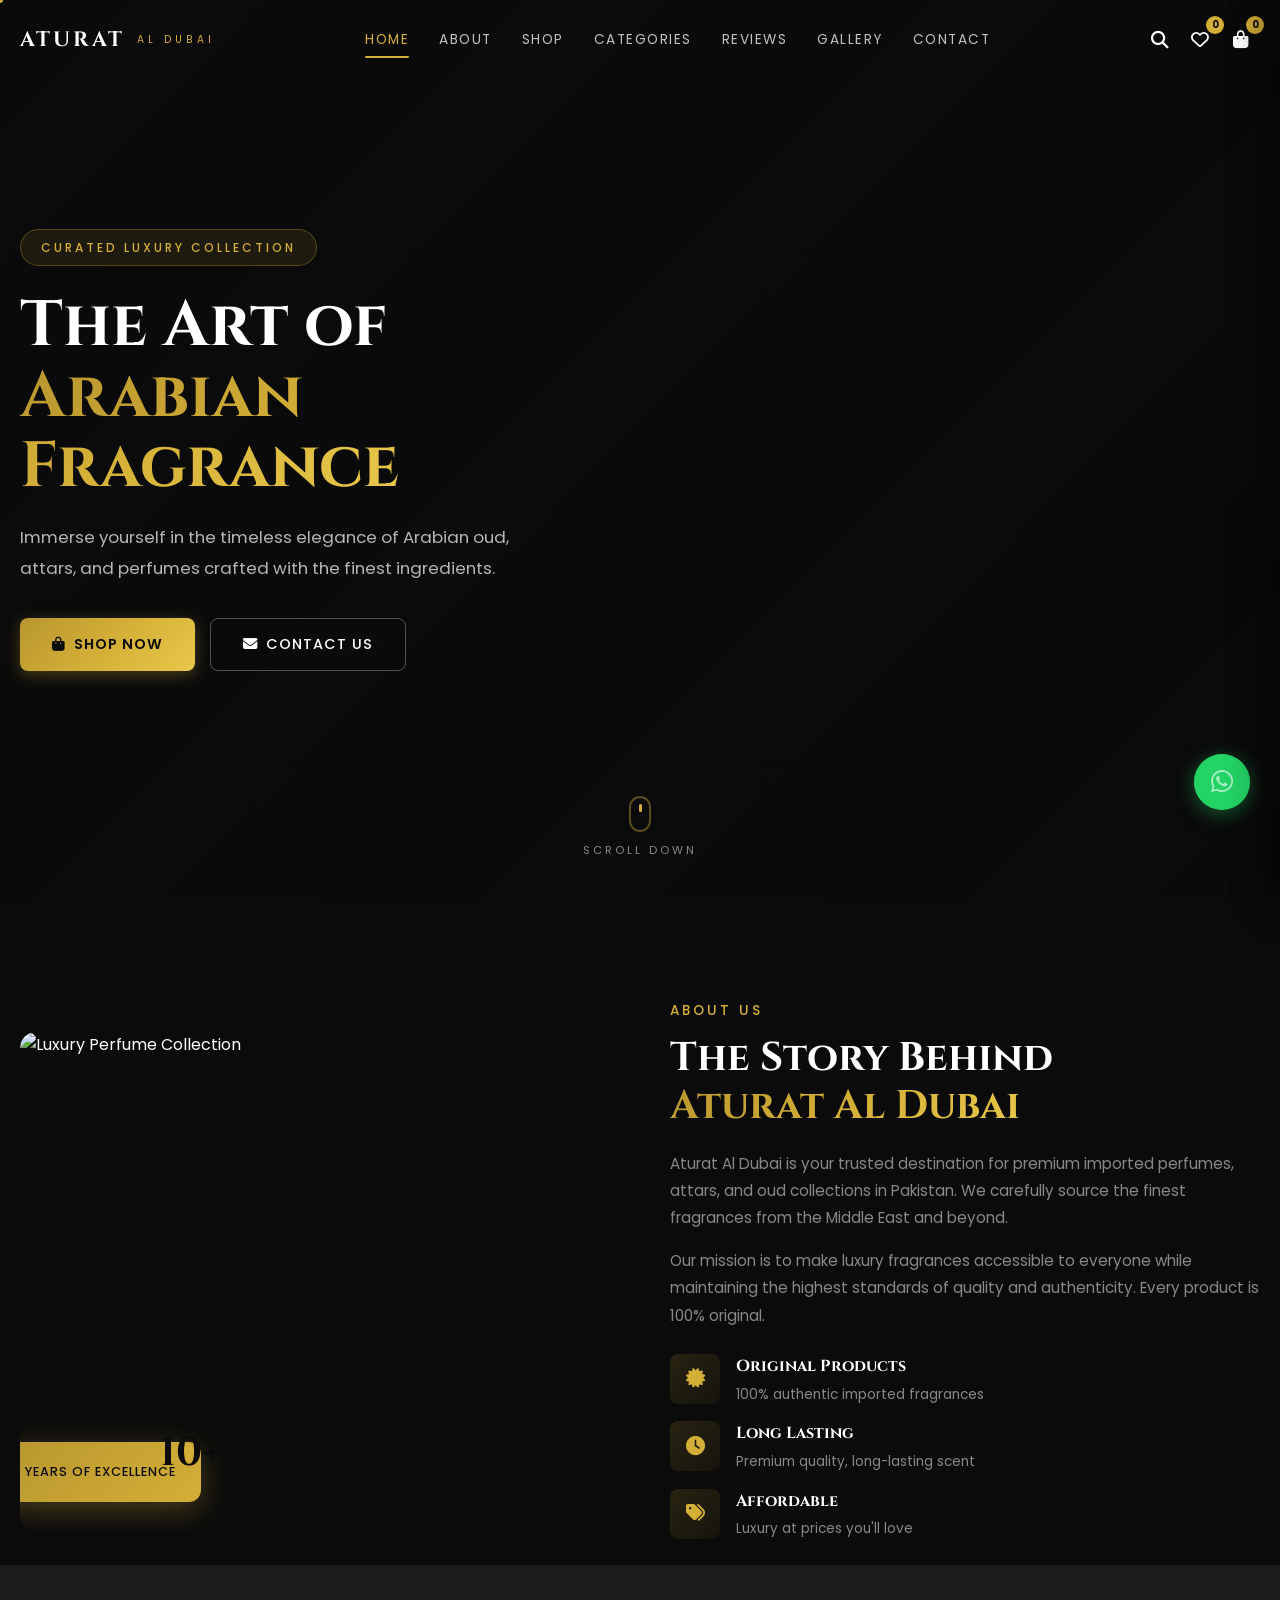
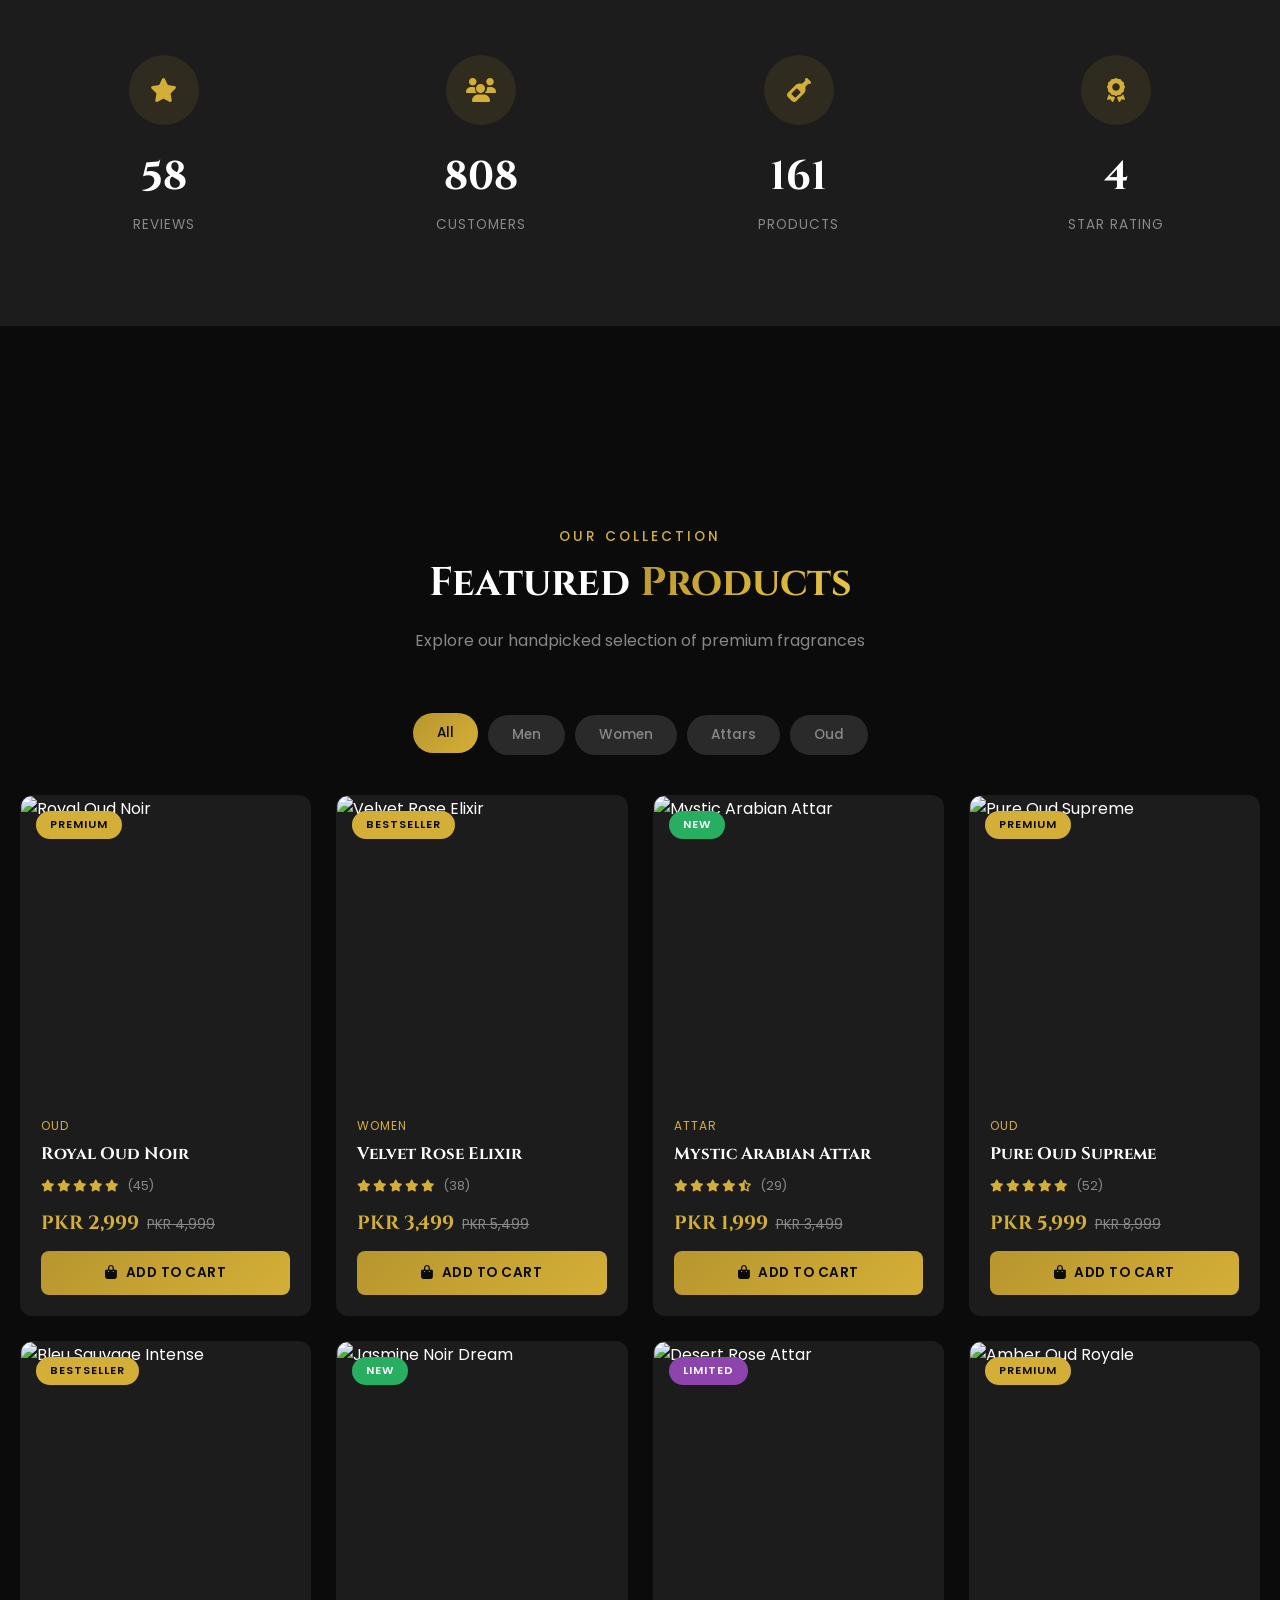
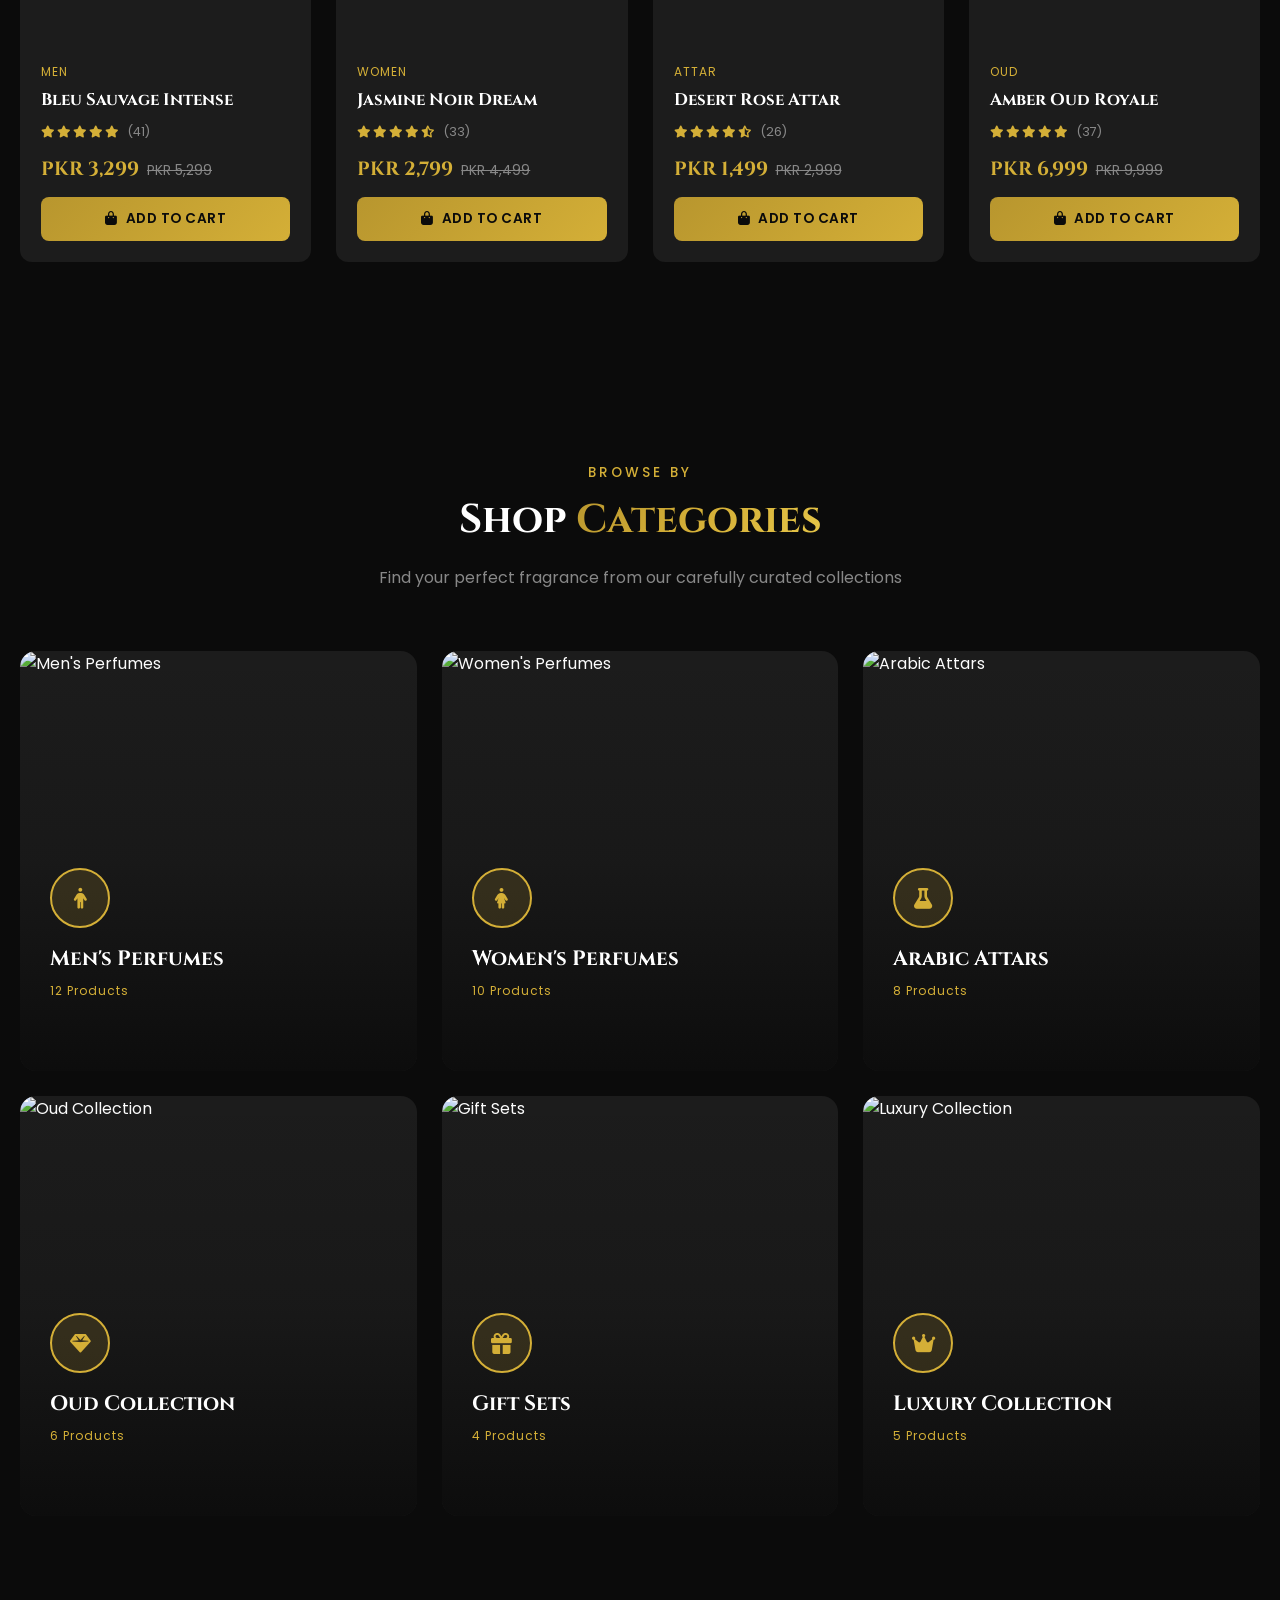
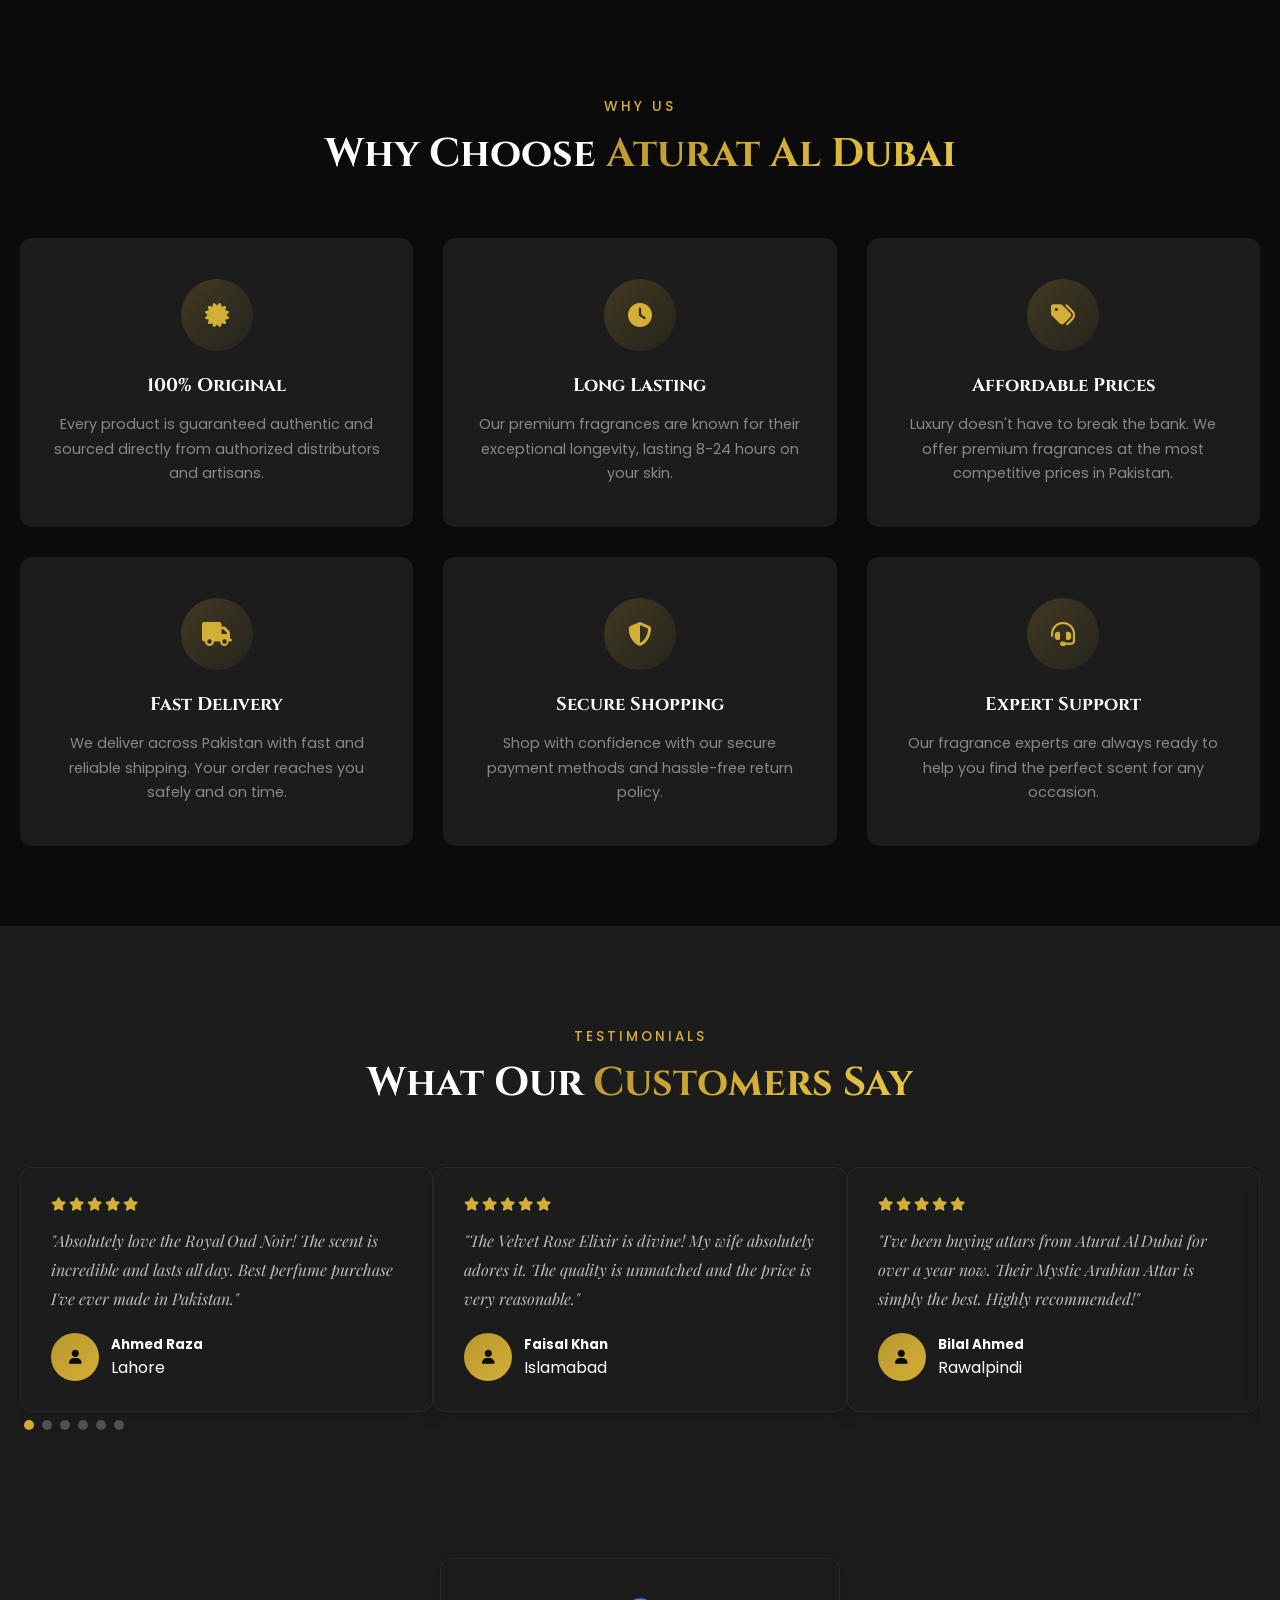
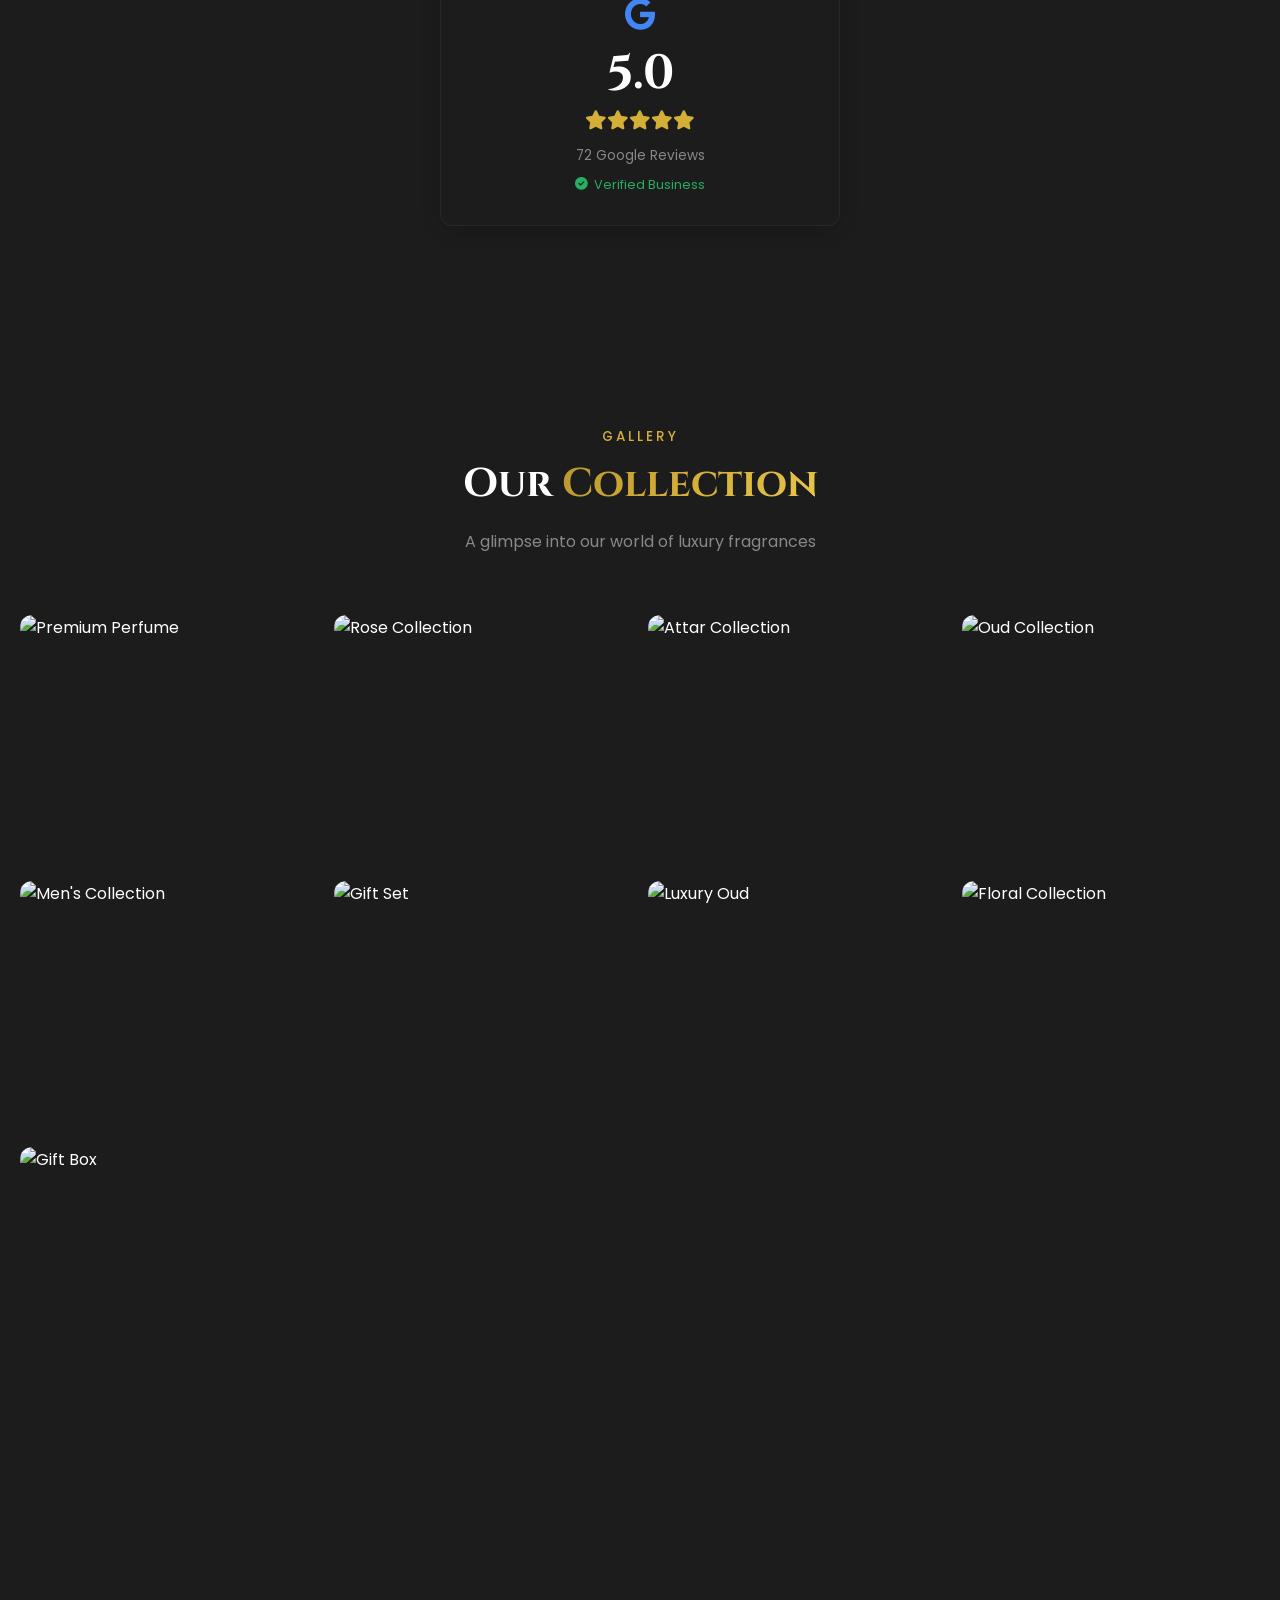
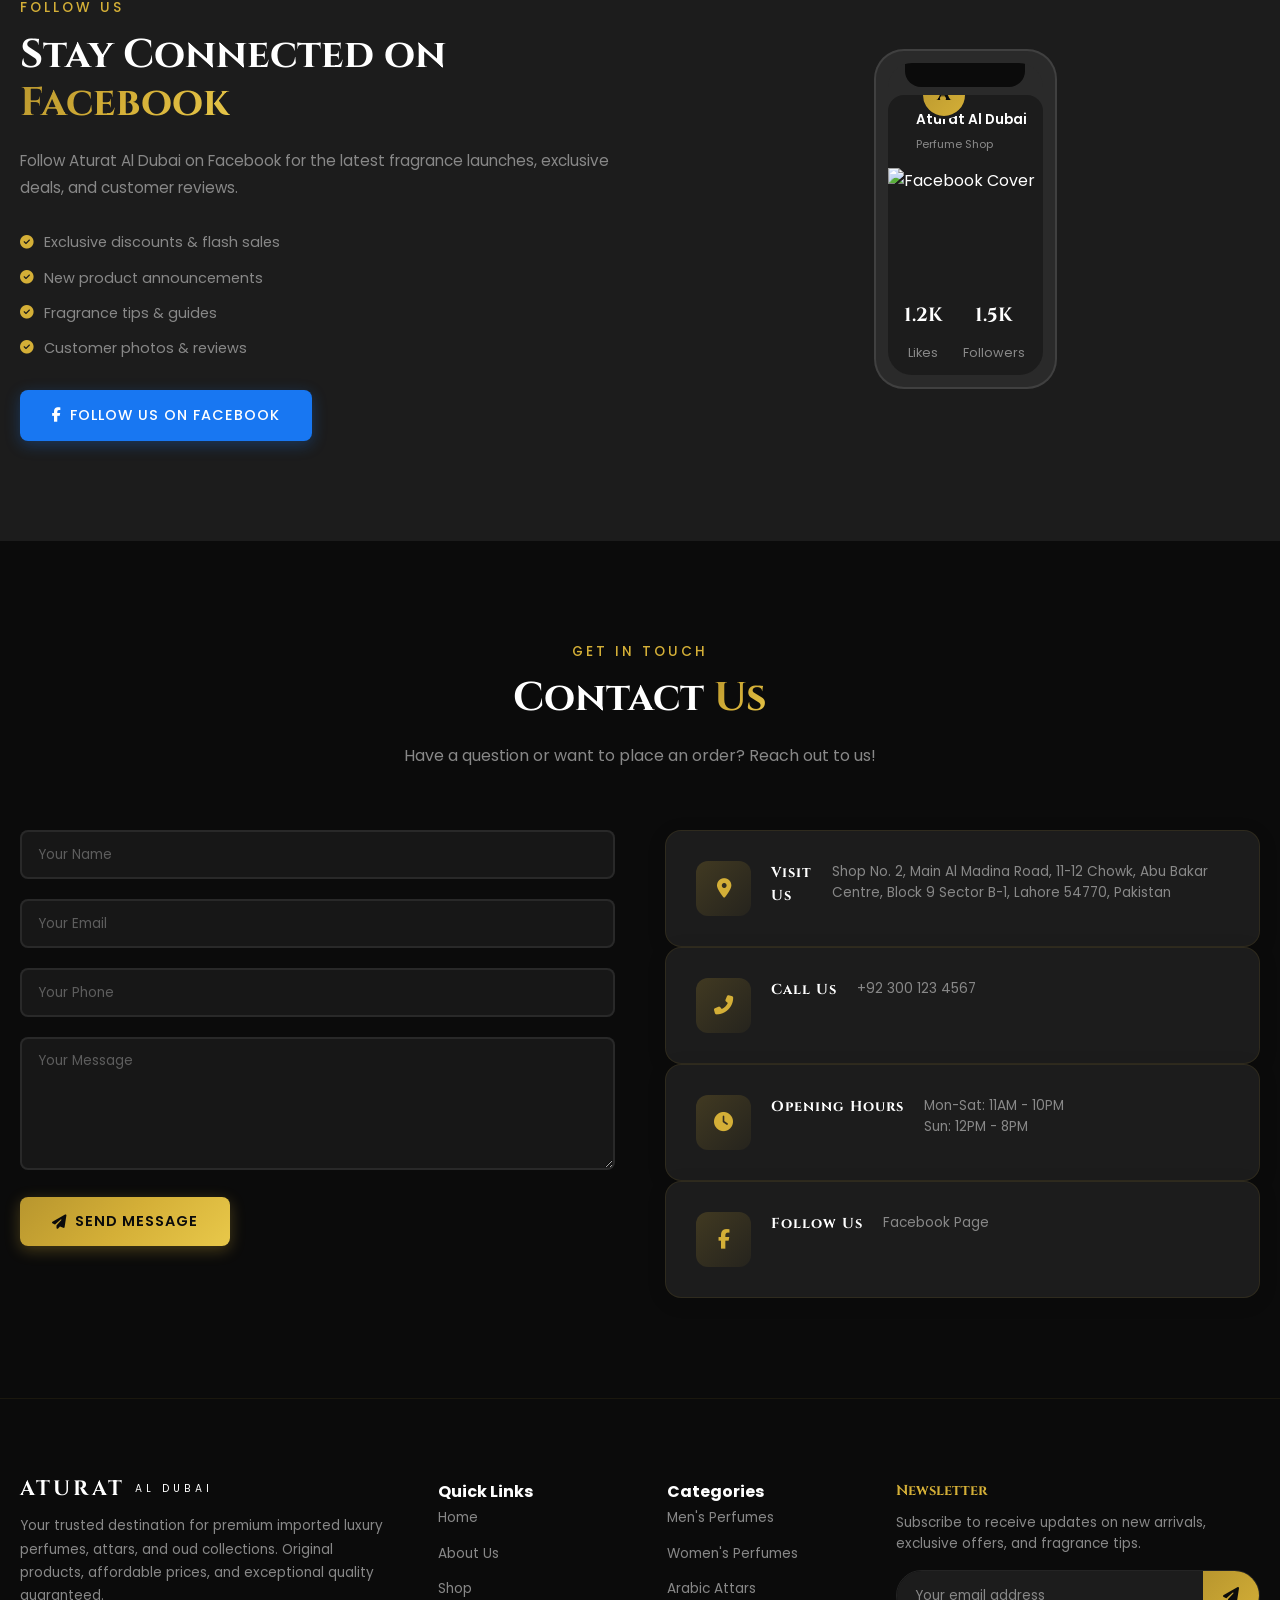
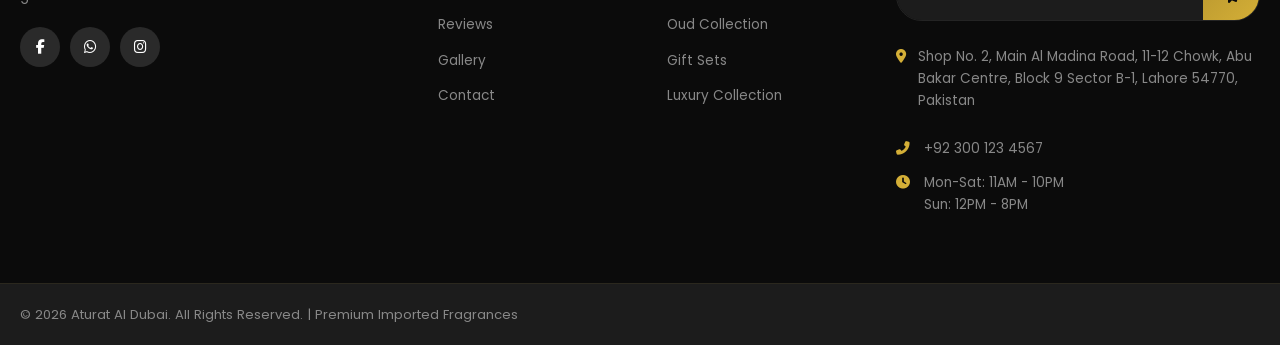
==== commit 580e1977: "Add files via upload" ====
--- a/index.html
+++ b/index.html
@@ -102,21 +102,21 @@
     <section class="hero" id="hero">
         <div class="swiper hero-swiper">
             <div class="swiper-wrapper">
-                <div class="swiper-slide hero-slide active">
-                    <div class="hero-bg" style="background-image:url('https://images.unsplash.com/photo-1523293182086-7651a899d37f?w=1920&h=1080&fit=crop')"></div>
+                <div class="swiper-slide hero-slide">
+                    <div class="hero-bg" style="background-image:url('https://images.pexels.com/photos/16239693/pexels-photo-16239693.jpeg?auto=compress&cs=tinysrgb&w=1920&h=1080&fit=crop')"></div>
                     <div class="hero-overlay"></div>
                     <div class="hero-content">
-                        <span class="hero-badge" data-aos="fade-down" data-aos-delay="100">Premium Imported Fragrances</span>
-                        <h1 class="hero-title" data-aos="fade-up" data-aos-delay="200">Discover Your<br><span class="gold-text">Signature Scent</span></h1>
-                        <p class="hero-desc" data-aos="fade-up" data-aos-delay="300">Exquisite collection of premium perfumes, attars, and oud sourced from the finest artisans across the Middle East.</p>
-                        <div class="hero-btns" data-aos="fade-up" data-aos-delay="400">
+                        <span class="hero-badge">Premium Imported Fragrances</span>
+                        <h1 class="hero-title">Discover Your<br><span class="gold-text">Signature Scent</span></h1>
+                        <p class="hero-desc">Exquisite collection of premium perfumes, attars, and oud sourced from the finest artisans across the Middle East.</p>
+                        <div class="hero-btns">
                             <a href="#products" class="btn btn-gold"><i class="fas fa-shopping-bag"></i> Shop Now</a>
                             <a href="#contact" class="btn btn-outline-white"><i class="fas fa-envelope"></i> Contact Us</a>
                         </div>
                     </div>
                 </div>
                 <div class="swiper-slide hero-slide">
-                    <div class="hero-bg" style="background-image:url('https://images.unsplash.com/photo-1602173574767-37ac01994b2a?w=1920&h=1080&fit=crop')"></div>
+                    <div class="hero-bg" style="background-image:url('https://images.pexels.com/photos/3059609/pexels-photo-3059609.jpeg?auto=compress&cs=tinysrgb&w=1920&h=1080&fit=crop')"></div>
                     <div class="hero-overlay"></div>
                     <div class="hero-content">
                         <span class="hero-badge">Curated Luxury Collection</span>
@@ -129,7 +129,7 @@
                     </div>
                 </div>
                 <div class="swiper-slide hero-slide">
-                    <div class="hero-bg" style="background-image:url('https://images.unsplash.com/photo-1588405748880-12d1d2a59f75?w=1920&h=1080&fit=crop')"></div>
+                    <div class="hero-bg" style="background-image:url('https://images.pexels.com/photos/28664165/pexels-photo-28664165.jpeg?auto=compress&cs=tinysrgb&w=1920&h=1080&fit=crop')"></div>
                     <div class="hero-overlay"></div>
                     <div class="hero-content">
                         <span class="hero-badge">Exclusive Oud & Attars</span>
@@ -141,6 +141,19 @@
                         </div>
                     </div>
                 </div>
+                <div class="swiper-slide hero-slide">
+                    <div class="hero-bg" style="background-image:url('https://images.pexels.com/photos/36779953/pexels-photo-36779953.jpeg?auto=compress&cs=tinysrgb&w=1920&h=1080&fit=crop')"></div>
+                    <div class="hero-overlay"></div>
+                    <div class="hero-content">
+                        <span class="hero-badge">Handpicked for You</span>
+                        <h1 class="hero-title">Luxury That<br><span class="gold-text">Lasts All Day</span></h1>
+                        <p class="hero-desc">Long-lasting, original fragrances at affordable prices. Visit us in Lahore or order online for fast delivery across Pakistan.</p>
+                        <div class="hero-btns">
+                            <a href="#products" class="btn btn-gold"><i class="fas fa-shopping-bag"></i> Shop Now</a>
+                            <a href="#contact" class="btn btn-outline-white"><i class="fas fa-envelope"></i> Contact Us</a>
+                        </div>
+                    </div>
+                </div>
             </div>
             <div class="hero-pagination"></div>
         </div>
@@ -156,7 +169,7 @@
             <div class="about-preview-grid">
                 <div class="about-preview-image" data-aos="fade-right">
                     <div class="about-img-wrapper">
-                        <img src="https://images.unsplash.com/photo-1596462502278-27bfdc403348?w=600&h=750&fit=crop" alt="Aturat Al Dubai Store">
+                        <img src="https://images.pexels.com/photos/12053222/pexels-photo-12053222.jpeg?auto=compress&cs=tinysrgb&w=600&h=750&fit=crop" alt="Luxury Perfume Collection">
                         <div class="about-img-badge">
                             <span class="badge-number">10+</span>
                             <span class="badge-text">Years of Excellence</span>
--- a/style.css
+++ b/style.css
@@ -36,16 +36,20 @@
     --border-radius-xl: 20px;
 }
 
-/* 2. RESET */
-*,*::before,*::after{margin:0;padding:0;box-sizing:border-box}
-html{scroll-behavior:smooth;font-size:16px}
-body{background:var(--black);color:var(--white);font-family:var(--font-body);line-height:1.6;overflow-x:hidden;-webkit-font-smoothing:antialiased}
+/* 2. RESET */
+*,*::before,*::after{margin:0;padding:0;box-sizing:border-box}
+html{scroll-behavior:smooth;font-size:16px;overflow-x:hidden}
+body{background:var(--black);color:var(--white);font-family:var(--font-body);line-height:1.6;overflow-x:hidden;-webkit-font-smoothing:antialiased;width:100%;max-width:100vw}
+html,body{position:relative}
+section{overflow-x:hidden}
+.swiper{overflow:hidden}
 ::selection{background:var(--gold);color:var(--black)}
 ::-webkit-scrollbar{width:8px}
 ::-webkit-scrollbar-track{background:var(--dark-grey)}
 ::-webkit-scrollbar-thumb{background:linear-gradient(180deg,var(--gold-dark),var(--gold),var(--gold-light));border-radius:4px}
 ::-webkit-scrollbar-thumb:hover{background:var(--gold-light)}
-img{max-width:100%;height:auto;display:block}
+img{max-width:100%;height:auto;display:block}
+img,video,embed,iframe{max-width:100%}
 a{text-decoration:none;color:inherit;transition:var(--transition-normal)}
 ul{list-style:none}
 button{cursor:pointer;border:none;outline:none;background:none;font-family:inherit}
@@ -138,7 +142,7 @@
 @media(min-width:992px){.top-bar{display:block}}
 
 /* 10. NAVBAR */
-.navbar{position:fixed;top:0;left:0;width:100%;padding:20px 0;z-index:1000;transition:all .4s var(--transition-spring)}
+.navbar{position:fixed;top:0;left:0;width:100%;padding:20px 0;z-index:1000;transition:all .4s var(--transition-spring);overflow:visible}
 .navbar.scrolled{background:var(--glass-bg);backdrop-filter:var(--glass-blur);-webkit-backdrop-filter:var(--glass-blur);padding:12px 0;border-bottom:1px solid rgba(212,175,55,.12);box-shadow:0 4px 30px rgba(0,0,0,.3)}
 .navbar-inner,.nav-container{display:flex;align-items:center;justify-content:space-between;max-width:1300px;margin:0 auto;padding:0 20px}
 .navbar-inner{padding:0}
@@ -163,7 +167,7 @@
 .nav-link-dropdown>a i,.has-mega-menu>a i,.nav-mega>a i{font-size:.65rem;margin-left:4px;transition:transform .3s ease}
 .nav-link-dropdown:hover>a i,.has-mega-menu:hover>a i,.nav-mega:hover>a i{transform:rotate(180deg)}
 
-.mega-menu{position:absolute;top:calc(100% + 20px);left:50%;transform:translateX(-50%);background:var(--glass-bg);backdrop-filter:var(--glass-blur);-webkit-backdrop-filter:var(--glass-blur);border:1px solid rgba(212,175,55,.15);border-radius:var(--border-radius);padding:30px;min-width:700px;opacity:0;visibility:hidden;transform:translateX(-50%) translateY(10px);transition:all .4s var(--transition-spring);pointer-events:none;box-shadow:0 20px 60px rgba(0,0,0,.4)}
+.mega-menu{position:absolute;top:calc(100% + 20px);left:50%;transform:translateX(-50%);background:var(--glass-bg);backdrop-filter:var(--glass-blur);-webkit-backdrop-filter:var(--glass-blur);border:1px solid rgba(212,175,55,.15);border-radius:var(--border-radius);padding:30px;min-width:700px;max-width:90vw;opacity:0;visibility:hidden;transform:translateX(-50%) translateY(10px);transition:all .4s var(--transition-spring);pointer-events:none;box-shadow:0 20px 60px rgba(0,0,0,.4);overflow:hidden}
 .has-mega-menu:hover .mega-menu,.nav-mega:hover .mega-menu,.nav-link-dropdown:hover .mega-menu{opacity:1;visibility:visible;transform:translateX(-50%) translateY(0);pointer-events:all}
 .mega-menu-content,.mega-menu-grid{display:grid;grid-template-columns:repeat(4,1fr);gap:20px}
 .mega-menu-column,.mega-col h4{font-family:var(--font-heading);font-size:.85rem;color:var(--gold);margin-bottom:15px;letter-spacing:1px}
@@ -195,9 +199,9 @@
 .hamburger.active span:nth-child(3){transform:rotate(-45deg) translate(5px,-5px)}
 @media(max-width:992px){.nav-links{display:none}.hamburger{display:flex}}
 
-/* 11. SEARCH OVERLAY */
-.search-toggle{cursor:pointer}
-.search-overlay{position:fixed;top:0;left:0;width:100%;height:100%;background:rgba(11,11,11,.95);backdrop-filter:blur(20px);-webkit-backdrop-filter:blur(20px);z-index:10001;display:flex;align-items:center;justify-content:center;opacity:0;visibility:hidden;transition:all .4s var(--transition-spring)}
+/* 11. SEARCH OVERLAY */
+.search-toggle{cursor:pointer}
+.search-overlay{position:fixed;top:0;left:0;width:100%;height:100%;background:rgba(11,11,11,.95);backdrop-filter:blur(20px);-webkit-backdrop-filter:blur(20px);z-index:10001;display:flex;align-items:center;justify-content:center;opacity:0;visibility:hidden;transition:all .4s var(--transition-spring);overflow:hidden}
 .search-overlay.active,.search-overlay.open{opacity:1;visibility:visible}
 .search-overlay-content,.search-container{max-width:600px;width:100%;padding:0 20px;position:relative}
 .search-form{display:flex;gap:10px;width:100%;max-width:600px;margin:0 auto}
@@ -235,11 +239,11 @@
 .mobile-nav.open{left:0}
 
 /* 14. HERO SECTION */
-.hero{position:relative;width:100%;height:100vh;min-height:600px;display:flex;align-items:center;overflow:hidden}
-.hero-bg{position:absolute;top:0;left:0;width:100%;height:100%;background-size:cover;background-position:center;animation:kenBurns 20s ease-in-out infinite alternate}
-.hero-slide{position:relative;width:100%;height:100vh;min-height:600px;display:flex;align-items:center;overflow:hidden}
-.hero-swiper{width:100%;height:100%}
-.hero-swiper .swiper-slide{display:flex;align-items:center}
+.hero{position:relative;width:100%;height:100vh;min-height:600px;display:flex;align-items:center;overflow:hidden}
+.hero-bg{position:absolute;top:0;left:0;width:100%;height:100%;background-size:cover;background-position:center;animation:kenBurns 20s ease-in-out infinite alternate}
+.hero-slide{position:relative;width:100%;height:100vh;min-height:600px;display:flex;align-items:center;overflow:hidden}
+.hero-swiper{width:100%;height:100%}
+.hero-swiper .swiper-slide{display:flex;align-items:center;overflow:hidden}
 @keyframes kenBurns{0%{transform:scale(1)}100%{transform:scale(1.1)}}
 .hero-overlay{position:absolute;top:0;left:0;width:100%;height:100%;background:linear-gradient(135deg,rgba(11,11,11,.85) 0%,rgba(11,11,11,.6) 50%,rgba(11,11,11,.4) 100%);z-index:2}
 .hero-content{position:relative;z-index:4;max-width:700px;padding:0 20px}
@@ -261,11 +265,11 @@
 .scroll-wheel{width:3px;height:8px;background:var(--gold);border-radius:3px;margin-top:6px;animation:scrollWheel 1.5s ease-in-out infinite}
 @keyframes scrollWheel{0%{transform:translateY(0);opacity:1}50%{transform:translateY(8px);opacity:.3}100%{transform:translateY(0);opacity:1}}
 
-/* 15. ABOUT PREVIEW */
-.about-preview{padding:100px 0;background:var(--black)}
-.about-preview-grid{display:grid;grid-template-columns:1fr 1fr;gap:60px;align-items:center}
-.about-preview-image{position:relative}
-.about-img-wrapper{position:relative;border-radius:var(--border-radius-lg);overflow:hidden}
+/* 15. ABOUT PREVIEW */
+.about-preview{padding:100px 0;background:var(--black)}
+.about-preview-grid{display:grid;grid-template-columns:1fr 1fr;gap:60px;align-items:center}
+.about-preview-image{position:relative}
+.about-img-wrapper{position:relative;border-radius:var(--border-radius-lg);overflow:hidden}
 .about-img-wrapper img{width:100%;height:auto;min-height:500px;object-fit:cover;transition:transform .6s ease}
 .about-img-wrapper:hover img{transform:scale(1.05)}
 .about-img-badge{position:absolute;bottom:30px;left:-20px;background:linear-gradient(135deg,var(--gold-dark),var(--gold));color:var(--black);padding:20px 25px;border-radius:var(--border-radius);text-align:center;box-shadow:0 8px 30px rgba(212,175,55,.3);display:flex;flex-direction:column}
@@ -290,8 +294,8 @@
 .counter-plus{font-family:var(--font-heading);color:var(--gold);font-size:2rem;font-weight:700;margin-left:2px}
 .counter-label{font-size:.85rem;color:var(--light-grey);text-transform:uppercase;letter-spacing:1px;margin-top:5px}
 
-/* 17. FEATURED PRODUCTS */
-.featured-products{padding:100px 0;background:var(--black)}
+/* 17. FEATURED PRODUCTS */
+.featured-products{padding:100px 0;background:var(--black);overflow-x:hidden}
 .filter-tabs{display:flex;justify-content:center;gap:10px;margin-bottom:40px;flex-wrap:wrap}
 .filter-tab{padding:10px 24px;background:var(--grey);color:var(--light-grey);border:none;border-radius:50px;font-size:.85rem;font-weight:500;cursor:pointer;transition:all .3s var(--transition-spring);font-family:var(--font-body)}
 .filter-tab:hover,.filter-tab.active{background:linear-gradient(135deg,var(--gold-dark),var(--gold));color:var(--black);transform:translateY(-2px)}
@@ -329,11 +333,11 @@
 .add-to-cart-btn{width:100%;padding:10px 0;margin-top:12px;background:linear-gradient(135deg,var(--gold-dark),var(--gold));color:var(--black);border:none;border-radius:var(--border-radius-sm);font-size:.8rem;font-weight:600;letter-spacing:.5px;cursor:pointer;transition:var(--transition-normal);display:flex;align-items:center;justify-content:center;gap:8px}
 .add-to-cart-btn:hover{transform:translateY(-2px);box-shadow:0 6px 20px rgba(212,175,55,.3)}
 
-/* 18. CATEGORIES */
-.categories{padding:100px 0;background:var(--cream)}
-.categories .section-subtitle{color:var(--gold-dark)}
-.categories .section-title{color:var(--black)}
-.categories .section-desc{color:#666}
+/* 18. CATEGORIES */
+.categories{padding:100px 0;background:var(--black);overflow:hidden}
+.categories .section-subtitle{color:var(--gold)}
+.categories .section-title{color:var(--white)}
+.categories .section-desc{color:var(--light-grey)}
 .categories-grid{display:grid;grid-template-columns:repeat(3,1fr);gap:25px}
 .category-card{position:relative;height:420px;border-radius:var(--border-radius-lg);overflow:hidden;cursor:pointer;background:var(--dark-grey)}
 .category-image{position:absolute;top:0;left:0;width:100%;height:100%}
@@ -362,10 +366,10 @@
 .feature-card h3,.feature-card h4{font-family:var(--font-heading);font-size:1.15rem;color:var(--white);margin-bottom:12px}
 .feature-card p{font-size:.9rem;color:var(--light-grey);line-height:1.7}
 
-/* 20. REVIEWS SECTION */
-.reviews-section{padding:100px 0;background:var(--cream)}
-.reviews-section .section-title{color:var(--black)}
-.reviews-section .section-desc{color:#666}
+/* 20. REVIEWS SECTION */
+.reviews-section{padding:100px 0;background:var(--dark-grey)}
+.reviews-section .section-title{color:var(--white)}
+.reviews-section .section-desc{color:var(--light-grey)}
 .reviews-layout{display:flex;flex-direction:column;gap:40px}
 .reviews-slider-wrap{width:100%}
 .reviews-swiper{width:100%;padding-bottom:50px}
@@ -373,28 +377,28 @@
 .swiper{width:100%}
 .swiper-wrapper{display:flex}
 .swiper-slide{flex-shrink:0;width:100%;height:100%;position:relative}
-.review-card{background:var(--white);padding:30px;border-radius:var(--border-radius);box-shadow:0 2px 8px rgba(0,0,0,.06),0 4px 20px rgba(0,0,0,.04);transition:all .4s var(--transition-spring);height:100%;border:1px solid rgba(0,0,0,.04)}
+.review-card{background:var(--dark-grey);padding:30px;border-radius:var(--border-radius);box-shadow:0 2px 8px rgba(0,0,0,.1),0 4px 20px rgba(0,0,0,.08);transition:all .4s var(--transition-spring);height:100%;border:1px solid rgba(255,255,255,.05)}
 .review-card:hover{box-shadow:0 8px 30px rgba(0,0,0,.1),0 20px 60px rgba(0,0,0,.08);transform:translateY(-5px)}
 .review-card-header{display:flex;justify-content:space-between;align-items:center;margin-bottom:15px}
-.review-google-badge{display:inline-flex;align-items:center;gap:6px;font-size:.75rem;color:#666;background:rgba(0,0,0,.03);padding:4px 12px;border-radius:50px}
+.review-google-badge{display:inline-flex;align-items:center;gap:6px;font-size:.75rem;color:rgba(255,255,255,.5);background:rgba(255,255,255,.05);padding:4px 12px;border-radius:50px}
 .review-google-badge i{color:#4285F4}
 .review-category-tag{font-size:.7rem;color:var(--gold);text-transform:uppercase;letter-spacing:1px;font-weight:500}
 .review-stars{color:var(--gold);font-size:.85rem;margin-bottom:15px;display:flex;gap:3px}
 .star{color:var(--gold)}
-.review-text{font-family:var(--font-display);font-size:1rem;font-style:italic;color:#444;line-height:1.8;margin-bottom:20px}
+.review-text{font-family:var(--font-display);font-size:1rem;font-style:italic;color:rgba(255,255,255,.7);line-height:1.8;margin-bottom:20px}
 .review-author{display:flex;align-items:center;gap:12px}
 .review-avatar{width:48px;height:48px;border-radius:50%;background:linear-gradient(135deg,var(--gold-dark),var(--gold));display:flex;align-items:center;justify-content:center;color:var(--black);font-family:var(--font-heading);font-weight:700;font-size:.9rem;flex-shrink:0}
 .review-author-info{display:flex;flex-direction:column}
-.review-author-name{font-size:.95rem;font-weight:600;color:var(--black)}
+.review-author-name{font-size:.95rem;font-weight:600;color:var(--white)}
 .review-verified{font-size:.75rem;color:#27ae60;display:flex;align-items:center;gap:4px;margin-top:2px}
 .review-verified i{font-size:.7rem}
 
 .google-rating-summary{display:flex;align-items:center;justify-content:center;gap:0;margin-top:30px}
-.google-rating-card{background:var(--white);padding:30px 40px;border-radius:var(--border-radius);text-align:center;box-shadow:0 4px 20px rgba(0,0,0,.06);border:1px solid rgba(0,0,0,.04);max-width:400px;width:100%}
+.google-rating-card{background:var(--dark-grey);padding:30px 40px;border-radius:var(--border-radius);text-align:center;box-shadow:0 4px 20px rgba(0,0,0,.15);border:1px solid rgba(255,255,255,.05);max-width:400px;width:100%}
 .google-logo{font-size:2rem;color:#4285F4;margin-bottom:10px}
-.google-rating-score{font-family:var(--font-heading);font-size:3rem;font-weight:700;color:var(--black);line-height:1;margin-bottom:8px}
-.google-stars{color:var(--gold);font-size:1.2rem;margin-bottom:8px}
-.google-reviews-count{font-size:.85rem;color:var(--light-grey);margin-bottom:8px}
+.google-rating-score{font-family:var(--font-heading);font-size:3rem;font-weight:700;color:var(--white);line-height:1;margin-bottom:8px}
+.google-stars{color:var(--gold);font-size:1.2rem;margin-bottom:8px}
+.google-reviews-count{font-size:.85rem;color:var(--light-grey);margin-bottom:8px}
 .google-verified{font-size:.8rem;color:#27ae60;display:flex;align-items:center;justify-content:center;gap:6px}
 .rating-badge{display:inline-flex;align-items:center;gap:8px;background:linear-gradient(135deg,var(--gold-dark),var(--gold));color:var(--black);padding:8px 20px;border-radius:50px;font-size:.8rem;font-weight:600;margin-bottom:20px}
 
@@ -438,12 +442,12 @@
 .fb-post-img img{width:100%;height:100%;object-fit:cover}
 .fb-post-text{font-size:.75rem;color:var(--light-grey);line-height:1.4}
 
-/* 22. GALLERY SECTION */
-.gallery-section{padding:100px 0;background:var(--cream)}
-.gallery-section .section-title{color:var(--black)}
-.gallery-section .section-desc{color:#666}
+/* 22. GALLERY SECTION */
+.gallery-section{padding:100px 0;background:var(--dark-grey)}
+.gallery-section .section-title{color:var(--white)}
+.gallery-section .section-desc{color:var(--light-grey)}
 .gallery-filter-tabs{display:flex;justify-content:center;gap:10px;margin-bottom:48px;flex-wrap:wrap}
-.gallery-filter-tab{padding:10px 28px;border-radius:50px;font-size:.85rem;font-weight:600;color:rgba(11,11,11,.5);border:1px solid rgba(11,11,11,.1);background:transparent;cursor:pointer;transition:all .3s var(--transition-spring);letter-spacing:.5px;font-family:var(--font-body)}
+.gallery-filter-tab{padding:10px 28px;border-radius:50px;font-size:.85rem;font-weight:600;color:rgba(255,255,255,.4);border:1px solid rgba(255,255,255,.1);background:transparent;cursor:pointer;transition:all .3s var(--transition-spring);letter-spacing:.5px;font-family:var(--font-body)}
 .gallery-filter-tab:hover{color:var(--gold);border-color:var(--gold)}
 .gallery-filter-tab.active{background:linear-gradient(135deg,var(--gold-dark),var(--gold));color:var(--black);border-color:var(--gold)}
 .gallery-grid{display:grid;grid-template-columns:repeat(4,1fr);grid-auto-rows:250px;gap:16px}
@@ -466,8 +470,8 @@
 .gallery-cta p{font-size:1rem;color:var(--light-grey);margin-bottom:28px;max-width:500px;margin-left:auto;margin-right:auto}
 .gallery-page-hero{position:relative;height:50vh;min-height:400px;display:flex;align-items:center;justify-content:center;overflow:hidden;background:var(--black)}
 
-/* 23. LIGHTBOX */
-.lightbox{position:fixed;top:0;left:0;width:100%;height:100%;background:rgba(11,11,11,.95);z-index:20000;display:flex;align-items:center;justify-content:center;opacity:0;visibility:hidden;transition:all .4s var(--transition-spring)}
+/* 23. LIGHTBOX */
+.lightbox{position:fixed;top:0;left:0;width:100%;height:100%;background:rgba(11,11,11,.95);z-index:20000;display:flex;align-items:center;justify-content:center;opacity:0;visibility:hidden;transition:all .4s var(--transition-spring);overflow:hidden}
 .lightbox.active{opacity:1;visibility:visible}
 .lightbox-overlay{position:absolute;top:0;left:0;width:100%;height:100%}
 .lightbox-content{position:relative;max-width:85%;max-height:85vh;display:flex;flex-direction:column;align-items:center}
@@ -481,24 +485,24 @@
 .lightbox-next{right:30px}
 .lightbox-prev:hover,.lightbox-next:hover{background:var(--gold);color:var(--black);transform:translateY(-50%) scale(1.1)}
 
-/* 24. CONTACT SECTION */
-.contact-section{padding:100px 0;background:var(--cream)}
-.contact-section .section-title{color:var(--black)}
+/* 24. CONTACT SECTION */
+.contact-section{padding:100px 0;background:var(--black)}
+.contact-section .section-title{color:var(--white)}
 .contact-grid{display:grid;grid-template-columns:1fr 1fr;gap:50px;align-items:start}
 .contact-left{display:flex;flex-direction:column;gap:0}
 .contact-right{position:sticky;top:100px}
 .contact-info-cards{display:flex;flex-direction:column;gap:16px;margin-bottom:30px}
-.contact-info-card{display:flex;gap:20px;padding:25px;background:var(--white);border-radius:var(--border-radius);box-shadow:0 4px 20px rgba(0,0,0,.06);transition:all .3s var(--transition-spring);align-items:flex-start}
+.contact-info-card{display:flex;gap:20px;padding:25px;background:rgba(255,255,255,.03);border:1px solid rgba(255,255,255,.05);border-radius:var(--border-radius);box-shadow:0 4px 20px rgba(0,0,0,.1);transition:all .3s var(--transition-spring);align-items:flex-start}
 .contact-info-card:hover{transform:translateY(-3px);box-shadow:0 8px 30px rgba(0,0,0,.1)}
-.contact-info-icon{width:55px;height:55px;min-width:55px;background:linear-gradient(135deg,var(--gold-dark),var(--gold));border-radius:12px;display:flex;align-items:center;justify-content:center;color:var(--white);font-size:1.2rem}
-.contact-info-content h3{font-family:var(--font-heading);font-size:1rem;color:var(--black);margin-bottom:6px}
-.contact-info-content p{font-size:.85rem;color:#666;line-height:1.6}
+.contact-info-icon{width:55px;height:55px;min-width:55px;background:linear-gradient(135deg,rgba(212,175,55,.2),rgba(212,175,55,.05));border-radius:12px;display:flex;align-items:center;justify-content:center;color:var(--gold);font-size:1.2rem}
+.contact-info-content h3{font-family:var(--font-heading);font-size:1rem;color:var(--white);margin-bottom:6px}
+.contact-info-content p{font-size:.85rem;color:var(--light-grey);line-height:1.6}
 .contact-info-content p a{color:var(--gold);font-weight:500}
 .contact-item{display:flex;align-items:flex-start;gap:12px;margin-bottom:12px;color:var(--light-grey);font-size:.85rem}
 .contact-item i{color:var(--gold);font-size:1rem;margin-top:4px;min-width:16px}
 .contact-map{border-radius:var(--border-radius);overflow:hidden;margin-bottom:30px;box-shadow:0 4px 20px rgba(0,0,0,.06)}
 .contact-map iframe{width:100%;height:300px;border:none;display:block}
-.contact-socials h3{font-family:var(--font-heading);font-size:1.1rem;color:var(--black);margin-bottom:15px}
+.contact-socials h3{font-family:var(--font-heading);font-size:1.1rem;color:var(--white);margin-bottom:15px}
 
 .social-link-item{display:flex;align-items:center;gap:12px;padding:14px 18px;border-radius:12px;text-decoration:none;font-size:.85rem;font-weight:500;color:var(--white);transition:all .3s var(--transition-spring)}
 .social-link-item:hover{transform:translateY(-2px);box-shadow:0 6px 20px rgba(0,0,0,.2)}
@@ -507,22 +511,22 @@
 .social-link-item.whatsapp{background:#25D366}
 .social-link-item i{font-size:1.1rem}
 
-.contact-form-wrapper{background:var(--white);border-radius:var(--border-radius-xl);padding:40px;box-shadow:0 4px 30px rgba(0,0,0,.08)}
+.contact-form-wrapper{background:var(--dark-grey);border-radius:var(--border-radius-xl);padding:40px;box-shadow:0 4px 30px rgba(0,0,0,.15);border:1px solid rgba(255,255,255,.05)}
 .contact-form-wrapper .section-title{font-size:1.6rem;text-align:left}
 .form-subtitle{font-size:.85rem;color:var(--light-grey);margin-bottom:25px}
 .contact-form{display:flex;flex-direction:column;gap:0}
 .form-group{margin-bottom:20px}
 .form-row{display:grid;grid-template-columns:1fr 1fr;gap:20px}
-.form-group label{display:block;font-size:.82rem;font-weight:500;color:var(--black);margin-bottom:8px}
+.form-group label{display:block;font-size:.82rem;font-weight:500;color:var(--white);margin-bottom:8px}
 .required{color:var(--gold)}
 .input-wrapper{position:relative}
 .input-wrapper i{position:absolute;left:16px;top:50%;transform:translateY(-50%);color:var(--light-grey);font-size:.9rem;z-index:1}
 .textarea-wrapper i{top:20px;transform:none}
-.form-group input,.form-group select,.form-group textarea{width:100%;padding:12px 16px;border:2px solid #E8E8E8;border-radius:10px;font-size:.85rem;color:var(--black);background:#FAFAFA;transition:all .3s ease;box-sizing:border-box}
+.form-group input,.form-group select,.form-group textarea{width:100%;padding:12px 16px;border:2px solid rgba(255,255,255,.08);border-radius:10px;font-size:.85rem;color:var(--white);background:rgba(255,255,255,.03);transition:all .3s ease;box-sizing:border-box}
 .form-group .input-wrapper input,.form-group .input-wrapper select{padding-left:42px}
 .form-group .input-wrapper textarea{padding-left:42px}
-.form-group input:focus,.form-group select:focus,.form-group textarea:focus{border-color:var(--gold);box-shadow:0 0 0 4px rgba(212,175,55,.12);background:var(--white);outline:none}
-.form-group input::placeholder,.form-group textarea::placeholder{color:#AAA}
+.form-group input:focus,.form-group select:focus,.form-group textarea:focus{border-color:var(--gold);box-shadow:0 0 0 4px rgba(212,175,55,.12);background:rgba(255,255,255,.05);outline:none}
+.form-group input::placeholder,.form-group textarea::placeholder{color:rgba(255,255,255,.3)}
 .form-group select{cursor:pointer;appearance:none;-webkit-appearance:none;background-image:url("data:image/svg+xml,%3Csvg xmlns='http://www.w3.org/2000/svg' width='12' height='12' viewBox='0 0 12 12'%3E%3Cpath fill='%23888' d='M6 8L1 3h10z'/%3E%3C/svg%3E");background-repeat:no-repeat;background-position:right 16px center;padding-right:40px}
 .form-group textarea{min-height:130px;resize:vertical}
 .form-submit{margin-top:10px}
@@ -671,19 +675,19 @@
 .pagination-prev:disabled,.pagination-next:disabled{opacity:.3;cursor:not-allowed}
 .pagination-dots{color:var(--light-grey);font-size:1.2rem;padding:0 4px}
 
-/* 32. ABOUT / STORY SECTION */
-.story-section{padding:100px 0;background:var(--cream)}
-.story-section .section-title{color:var(--black)}
-.story-section .section-subtitle{color:var(--gold-dark)}
+/* 32. ABOUT / STORY SECTION */
+.story-section{padding:100px 0;background:var(--dark-grey)}
+.story-section .section-title{color:var(--white)}
+.story-section .section-subtitle{color:var(--gold)}
 .story-grid{display:grid;grid-template-columns:1fr 1fr;gap:60px;align-items:center}
 .story-img-wrapper{position:relative;border-radius:var(--border-radius-lg);overflow:hidden}
 .story-img-wrapper img{width:100%;height:auto;min-height:500px;object-fit:cover;transition:transform .6s ease}
 .story-img-wrapper:hover img{transform:scale(1.05)}
 .story-image{position:relative}
 .story-content .section-subtitle,.story-content .section-title{text-align:left}
-.story-text{font-size:.95rem;color:#555;line-height:1.8;margin-bottom:20px}
-.story-stats{margin-top:30px;display:flex;flex-direction:column;gap:12px}
-.story-stats div{display:flex;align-items:center;gap:10px;font-size:.9rem;color:#555}
+.story-text{font-size:.95rem;color:var(--light-grey);line-height:1.8;margin-bottom:20px}
+.story-stats{margin-top:30px;display:flex;flex-direction:column;gap:12px}
+.story-stats div{display:flex;align-items:center;gap:10px;font-size:.9rem;color:var(--light-grey)}
 .story-stats i{color:var(--gold)}
 
 /* 33. MISSION SECTION */
@@ -702,17 +706,17 @@
 .mission-content p{font-size:.9rem;color:var(--light-grey);line-height:1.7;margin-bottom:20px}
 .mission-icon{width:50px;height:50px;display:flex;align-items:center;justify-content:center;background:rgba(212,175,55,.15);border-radius:50%;color:var(--gold);font-size:1.3rem}
 
-/* 34. VALUES SECTION */
-.values-section{padding:100px 0;background:var(--cream)}
-.values-section .section-title{color:var(--black)}
-.values-section .section-desc{color:#666}
+/* 34. VALUES SECTION */
+.values-section{padding:100px 0;background:var(--black)}
+.values-section .section-title{color:var(--white)}
+.values-section .section-desc{color:var(--light-grey)}
 .values-grid{display:grid;grid-template-columns:repeat(3,1fr);gap:25px}
-.value-card{background:var(--white);padding:35px 25px;border-radius:var(--border-radius);text-align:center;transition:all .4s var(--transition-spring);box-shadow:0 2px 10px rgba(0,0,0,.04)}
+.value-card{background:var(--dark-grey);padding:35px 25px;border-radius:var(--border-radius);text-align:center;transition:all .4s var(--transition-spring);box-shadow:0 2px 10px rgba(0,0,0,.1);border:1px solid rgba(255,255,255,.04)}
 .value-card:hover{transform:translateY(-8px);box-shadow:0 10px 40px rgba(0,0,0,.08),0 20px 60px rgba(0,0,0,.05)}
 .value-icon{width:64px;height:64px;margin:0 auto 20px;display:flex;align-items:center;justify-content:center;background:linear-gradient(135deg,rgba(212,175,55,.15),rgba(212,175,55,.05));border-radius:50%;color:var(--gold-dark);font-size:1.4rem;transition:transform .5s ease}
 .value-card:hover .value-icon{transform:rotateY(180deg);background:linear-gradient(135deg,var(--gold-dark),var(--gold));color:var(--black)}
-.value-card h3{font-family:var(--font-heading);font-size:1.15rem;color:var(--black);margin-bottom:12px}
-.value-card p{font-size:.85rem;color:#666;line-height:1.7}
+.value-card h3{font-family:var(--font-heading);font-size:1.15rem;color:var(--white);margin-bottom:12px}
+.value-card p{font-size:.85rem;color:var(--light-grey);line-height:1.7}
 
 /* 35. EXPERIENCE BADGE */
 .experience-badge{position:absolute;bottom:30px;left:-20px;background:linear-gradient(135deg,var(--gold-dark),var(--gold));color:var(--black);padding:20px 25px;border-radius:var(--border-radius);text-align:center;box-shadow:0 8px 30px rgba(212,175,55,.3)}
@@ -720,10 +724,10 @@
 .exp-text{font-size:.75rem;font-weight:500;text-transform:uppercase;letter-spacing:1px;display:block;margin-top:4px}
 
 /* 36. REVIEWS PAGE */
-.reviews-filter-section{padding:30px 0 0;background:var(--cream)}
+.reviews-filter-section{padding:30px 0 0;background:var(--dark-grey)}
 .reviews-filter-tabs{display:flex;justify-content:center;gap:10px;flex-wrap:wrap}
 .reviews-layout .stars{display:flex;gap:2px}
-.reviews-grid-section{padding:60px 0;background:var(--cream)}
+.reviews-grid-section{padding:60px 0;background:var(--dark-grey)}
 .reviews-grid{display:grid;grid-template-columns:repeat(3,1fr);gap:25px}
 .review-stats-section{padding:80px 0;background:var(--dark-grey)}
 .review-stats-grid{display:grid;grid-template-columns:repeat(5,1fr);gap:25px}
@@ -734,39 +738,42 @@
 .stat-unit{font-size:1.2rem;color:var(--gold);margin-left:2px}
 .stat-label{font-size:.82rem;color:var(--light-grey);margin-top:8px;display:block;text-transform:uppercase;letter-spacing:1px}
 
-/* 37. RATING SUMMARY */
-.rating-summary-section{padding:60px 0;background:var(--cream)}
-.rating-summary-card{display:flex;align-items:center;gap:40px;background:var(--white);padding:40px;border-radius:var(--border-radius-xl);box-shadow:0 4px 30px rgba(0,0,0,.06);max-width:800px;margin:0 auto}
-.rating-summary-left{text-align:center;min-width:180px}
-.rating-big-number{font-family:var(--font-heading);font-size:4rem;font-weight:700;color:var(--black);line-height:1;margin-bottom:8px}
-.rating-big-stars{color:var(--gold);font-size:1.3rem;margin-bottom:8px}
-.rating-text{font-size:.85rem;color:var(--light-grey)}
-.rating-count{font-size:.85rem;color:var(--light-grey)}
-.rating-summary-divider{width:1px;height:120px;background:rgba(0,0,0,.08)}
+/* 37. RATING SUMMARY */
+.rating-summary-section{padding:60px 0;background:var(--dark-grey)}
+.rating-summary-card{display:flex;align-items:center;gap:40px;background:rgba(255,255,255,.03);padding:40px;border-radius:var(--border-radius-xl);box-shadow:0 4px 30px rgba(0,0,0,.15);border:1px solid rgba(255,255,255,.05);max-width:800px;margin:0 auto}
+.rating-summary-left{text-align:center;min-width:180px}
+.rating-big-number{font-family:var(--font-heading);font-size:4rem;font-weight:700;color:var(--white);line-height:1;margin-bottom:8px}
+.rating-big-stars{color:var(--gold);font-size:1.3rem;margin-bottom:8px}
+.rating-text{font-size:.85rem;color:var(--light-grey)}
+.rating-count{font-size:.85rem;color:var(--light-grey)}
+.rating-summary-divider{width:1px;height:120px;background:rgba(255,255,255,.08)}
 .rating-summary-right{flex:1}
 .rating-bars{display:flex;flex-direction:column;gap:8px}
 .rating-bar-row{display:grid;grid-template-columns:60px 1fr 30px;gap:12px;align-items:center}
-.bar-label{font-size:.8rem;color:#555;font-weight:500}
-.bar-track{height:8px;background:rgba(0,0,0,.06);border-radius:4px;overflow:hidden}
-.bar-fill{height:100%;background:linear-gradient(90deg,var(--gold-dark),var(--gold));border-radius:4px;transition:width 1s ease}
-.bar-count{font-size:.8rem;color:#555;text-align:right;font-weight:500}
+.bar-label{font-size:.8rem;color:var(--light-grey);font-weight:500}
+.bar-track{height:8px;background:rgba(255,255,255,.06);border-radius:4px;overflow:hidden}
+.bar-fill{height:100%;background:linear-gradient(90deg,var(--gold-dark),var(--gold));border-radius:4px;transition:width 1s ease}
+.bar-count{font-size:.8rem;color:var(--light-grey);text-align:right;font-weight:500}
 
 .rating-selector{display:flex;gap:4px;align-items:center;flex-wrap:wrap}
 .rating-selector .fa-star{font-size:1.5rem;color:#ddd;cursor:pointer;transition:color .2s ease}
 .rating-selector .fa-star.active,.rating-selector .fa-star.hover{color:var(--gold)}
 .rating-selector .rating-text{font-size:.85rem;color:var(--light-grey);margin-left:12px}
 
-/* 38. WRITE REVIEW SECTION */
-.write-review-section{padding:100px 0;background:var(--cream)}
+/* 38. WRITE REVIEW SECTION */
+.write-review-section{padding:100px 0;background:var(--dark-grey)}
 .write-review-form-wrapper{max-width:700px;margin:0 auto}
-.write-review-form{background:var(--white);padding:40px;border-radius:var(--border-radius-xl);box-shadow:0 4px 30px rgba(0,0,0,.06)}
+.write-review-form{background:rgba(255,255,255,.03);padding:40px;border-radius:var(--border-radius-xl);box-shadow:0 4px 30px rgba(0,0,0,.15);border:1px solid rgba(255,255,255,.05)}
 .write-review-form .form-group.full-width{grid-column:1/-1}
 
-/* 39. WHATSAPP FLOAT */
-.whatsapp-float{position:fixed;bottom:90px;right:30px;width:56px;height:56px;background:#25D366;border-radius:50%;display:flex;align-items:center;justify-content:center;color:var(--white);font-size:1.6rem;z-index:9995;box-shadow:0 4px 20px rgba(37,211,102,.4);transition:var(--transition-normal);text-decoration:none}
-.whatsapp-float:hover{transform:scale(1.1);box-shadow:0 8px 30px rgba(37,211,102,.5);color:var(--white)}
-.whatsapp-float::before{content:'';position:absolute;width:100%;height:100%;border-radius:50%;background:rgba(37,211,102,.4);animation:whatsappPulse 2s ease-in-out infinite}
-@keyframes whatsappPulse{0%{transform:scale(1);opacity:1}100%{transform:scale(1.4);opacity:0}}
+/* 39. WHATSAPP FLOAT */
+.whatsapp-float{position:fixed;bottom:90px;right:30px;width:56px;height:56px;background:#25D366;border-radius:50%;display:flex;align-items:center;justify-content:center;color:var(--white);font-size:1.6rem;z-index:9995;box-shadow:0 4px 20px rgba(37,211,102,.4);transition:var(--transition-normal);text-decoration:none}
+.whatsapp-float:hover{transform:scale(1.1);box-shadow:0 8px 30px rgba(37,211,102,.5);color:var(--white)}
+.whatsapp-float::before{content:'';position:absolute;width:100%;height:100%;border-radius:50%;background:rgba(37,211,102,.4);animation:whatsappPulse 2s ease-in-out infinite}
+@keyframes whatsappPulse{0%{transform:scale(1);opacity:1}100%{transform:scale(1.4);opacity:0}}
+
+/* Ensure fixed elements don't cause overflow */
+.fixed-no-overflow{position:fixed;will-change:transform}
 
 /* 40. FOOTER CONTACT */
 .contact-item a{color:var(--light-grey);transition:var(--transition-normal)}
@@ -822,101 +829,218 @@
     .contact-right{position:static}
 }
 
-/* 768px */
-@media(max-width:768px){
-    .container{padding:0 15px}
-    .section{padding:60px 0}
-    .section-header{margin-bottom:40px}
-    .section-title{font-size:1.8rem}
-    .hero{height:85vh;min-height:500px}
-    .hero-title{font-size:2.2rem}
-    .hero-desc,.hero-description{font-size:.9rem}
-    .hero-badge{font-size:.65rem;padding:6px 16px}
-    .hero-btns,.hero-buttons{flex-direction:column;align-items:flex-start}
-    .btn{width:100%;justify-content:center}
-    .products-grid{grid-template-columns:repeat(2,1fr);gap:15px}
-    .product-image{height:220px}
-    .categories-grid{grid-template-columns:1fr}
-    .category-card{height:320px}
-    .features-grid{grid-template-columns:1fr;gap:20px}
-    .footer-grid,.footer-main .footer-grid{grid-template-columns:1fr;gap:0}
-    .footer-col{margin-bottom:30px}
-    .footer-bottom-inner,.footer-bottom-content{flex-direction:column;text-align:center}
-    .footer-bottom-links,.footer-payments{justify-content:center}
-    .counters-grid{grid-template-columns:repeat(2,1fr);gap:15px}
-    .counter-number{font-size:1.8rem}
-    .gallery-grid{grid-template-columns:1fr;grid-auto-rows:200px}
-    .gallery-wide,.gallery-tall{grid-column:span 1;grid-row:span 1}
-    .reviews-grid{grid-template-columns:1fr}
-    .review-stats-grid{grid-template-columns:repeat(2,1fr)}
-    .values-grid{grid-template-columns:1fr}
-    .page-hero{height:320px}
-    .page-hero-title{font-size:2rem}
-    .page-hero-subtitle{font-size:1rem}
-    .cart-sidebar,.wishlist-sidebar{width:320px;right:-320px}
-    .cart-sidebar.open,.wishlist-sidebar.open,.cart-sidebar.active,.wishlist-sidebar.active{right:0}
-    .mobile-menu{width:280px;right:-280px}
-    .mobile-menu.active{right:0}
-    .form-row{grid-template-columns:1fr}
-    .contact-form-wrapper{padding:25px}
-    .rating-summary-card{padding:25px}
-    .rating-big-number{font-size:3rem}
-    .write-review-form{padding:25px}
-    .shop-filter-bar{flex-direction:column;align-items:stretch}
-    .shop-filter-search{min-width:auto}
-    .pagination{gap:4px}
-    .pagination-btn{width:36px;height:36px;font-size:.75rem}
-    .review-card{padding:20px}
-    .lightbox-prev,.lightbox-next{width:40px;height:40px;font-size:1rem}
-    .lightbox-prev{left:10px}
-    .lightbox-next{right:10px}
-    .lightbox img,.lightbox-image{max-width:95vw}
-    .toast,.toast-notification{bottom:20px;right:20px;left:20px;min-width:auto;max-width:none}
-    .whatsapp-float{bottom:80px;right:20px;width:50px;height:50px;font-size:1.4rem}
-    .scroll-to-top,.back-to-top{bottom:20px;right:20px;width:42px;height:42px;font-size:1rem}
-    .mission-card{grid-template-columns:1fr}
-    .mission-content{padding:25px}
-    .story-img-wrapper img{min-height:300px}
-    .about-img-wrapper img{min-height:300px}
-    .about-img-badge{left:10px;bottom:20px;padding:12px 18px}
-    .badge-number{font-size:1.8rem}
-}
-
-/* 480px */
-@media(max-width:480px){
-    .products-grid{grid-template-columns:1fr;gap:20px}
-    .counters-grid{grid-template-columns:1fr 1fr;gap:10px}
-    .counter-item{padding:15px}
-    .counter-icon{width:50px;height:50px;font-size:1.1rem;margin-bottom:12px}
-    .counter-number{font-size:1.5rem}
-    .gallery-grid{grid-template-columns:1fr;grid-auto-rows:180px;gap:10px}
-    .review-stats-grid{grid-template-columns:1fr 1fr;gap:12px}
-    .review-stat-card{padding:20px}
-    .stat-number{font-size:1.5rem}
-    .hero-title{font-size:1.8rem}
-    .hero{min-height:450px;height:80vh}
-    .section-title{font-size:1.5rem}
-    .page-hero-title{font-size:1.6rem}
-    .page-hero{height:280px}
-    .cart-sidebar,.wishlist-sidebar{width:100%;right:-100%}
-    .mobile-menu{width:100%;right:-100%}
-    .form-row{gap:0}
-    .form-group{margin-bottom:16px}
-    .contact-form-wrapper,.write-review-form{padding:20px}
-    .rating-summary-card{padding:20px}
-    .rating-big-number{font-size:2.5rem}
-    .rating-bar-row{grid-template-columns:40px 1fr 20px;gap:8px}
-    .bar-label,.bar-count{font-size:.7rem}
-    .social-link-item{padding:10px 14px;font-size:.8rem}
-    .facebook-cta-card{padding:25px}
-    .navbar{padding:14px 0}
-    .navbar.scrolled{padding:8px 0}
-    .logo-main{font-size:1.1rem;letter-spacing:2px}
-    .filter-tabs{gap:6px}
-    .filter-tab{padding:8px 16px;font-size:.78rem}
-    .product-image{height:200px}
-    .footer-top,.footer-main{padding:40px 0 0}
-    .footer-bottom{padding:15px 0}
+/* 768px */
+@media(max-width:768px){
+    .container{padding:0 16px}
+    .section{padding:55px 0}
+    .section-header{margin-bottom:36px}
+    .section-title{font-size:1.7rem;line-height:1.3}
+    .section-desc{font-size:.88rem}
+    .hero{height:85vh;min-height:500px}
+    .hero-title{font-size:2rem;line-height:1.15}
+    .hero-desc,.hero-description{font-size:.88rem;line-height:1.7}
+    .hero-badge{font-size:.65rem;padding:6px 16px}
+    .hero-btns,.hero-buttons{flex-direction:column;align-items:stretch;gap:12px}
+    .hero-btns .btn{padding:13px 24px;font-size:.82rem}
+    .btn{padding:12px 24px;font-size:.82rem}
+    .products-grid{grid-template-columns:repeat(2,1fr);gap:14px}
+    .product-image{height:200px}
+    .product-info{padding:14px}
+    .product-name{font-size:.9rem}
+    .product-badge{padding:4px 10px;font-size:.65rem}
+    .btn-add-cart{padding:9px 14px;font-size:.78rem}
+    .categories-grid{grid-template-columns:repeat(2,1fr);gap:14px}
+    .category-card{height:280px}
+    .category-content h3{font-size:1.1rem}
+    .features-grid{grid-template-columns:repeat(2,1fr);gap:16px}
+    .feature-card{padding:28px 20px}
+    .footer-grid,.footer-main .footer-grid{grid-template-columns:1fr 1fr;gap:24px}
+    .footer-col{margin-bottom:24px}
+    .footer-bottom-inner,.footer-bottom-content{flex-direction:column;text-align:center;gap:12px}
+    .footer-bottom-links,.footer-payments{justify-content:center}
+    .counters-grid{grid-template-columns:repeat(2,1fr);gap:14px}
+    .counter-number{font-size:1.7rem}
+    .gallery-grid{grid-template-columns:repeat(2,1fr);grid-auto-rows:180px;gap:10px}
+    .reviews-grid{grid-template-columns:1fr}
+    .review-stats-grid{grid-template-columns:repeat(2,1fr);gap:12px}
+    .values-grid{grid-template-columns:repeat(2,1fr)}
+    .page-hero{height:300px}
+    .page-hero-title{font-size:1.8rem}
+    .page-hero-subtitle{font-size:.95rem}
+    .cart-sidebar,.wishlist-sidebar{width:300px;right:-300px}
+    .cart-sidebar.open,.wishlist-sidebar.open,.cart-sidebar.active,.wishlist-sidebar.active{right:0}
+    .mobile-menu{width:280px;right:-280px}
+    .mobile-menu.active{right:0}
+    .form-row{grid-template-columns:1fr}
+    .contact-form-wrapper{padding:24px}
+    .rating-summary-card{padding:24px}
+    .rating-big-number{font-size:2.8rem}
+    .write-review-form{padding:24px}
+    .shop-filter-bar{flex-direction:column;align-items:stretch}
+    .shop-filter-search{min-width:auto}
+    .pagination{gap:4px}
+    .pagination-btn{width:36px;height:36px;font-size:.75rem}
+    .review-card{padding:20px}
+    .lightbox-prev,.lightbox-next{width:40px;height:40px;font-size:1rem}
+    .lightbox-prev{left:10px}
+    .lightbox-next{right:10px}
+    .lightbox img,.lightbox-image{max-width:95vw}
+    .toast,.toast-notification{bottom:16px;right:16px;left:16px;min-width:auto;max-width:none}
+    .whatsapp-float{bottom:75px;right:18px;width:48px;height:48px;font-size:1.4rem}
+    .scroll-to-top,.back-to-top{bottom:18px;right:18px;width:40px;height:40px;font-size:.95rem}
+    .mission-card{grid-template-columns:1fr}
+    .mission-content{padding:24px}
+    .story-img-wrapper img{min-height:280px}
+    .about-img-wrapper img{min-height:280px}
+    .about-img-badge{left:10px;bottom:18px;padding:14px 18px}
+    .badge-number{font-size:1.8rem}
+    .fb-cta-grid{gap:40px}
+    .fb-cta-content h2{font-size:1.5rem}
+    .about-preview-grid{gap:40px}
+    .contact-grid{gap:30px}
+    .navbar{padding:14px 0}
+    .navbar.scrolled{padding:10px 0}
+}
+
+/* 480px */
+@media(max-width:480px){
+    .container{padding:0 14px}
+    .section{padding:50px 0}
+    .section-header{margin-bottom:32px}
+    .section-title{font-size:1.4rem;line-height:1.3}
+    .section-desc{font-size:.85rem}
+    .section-subtitle{font-size:.7rem;letter-spacing:2.5px}
+    .products-grid{grid-template-columns:repeat(2,1fr);gap:10px}
+    .product-card{border-radius:10px;overflow:hidden}
+    .product-image{height:160px}
+    .product-info{padding:10px}
+    .product-name{font-size:.85rem;margin-bottom:4px}
+    .product-rating{margin-bottom:6px}
+    .stars{font-size:.65rem}
+    .product-rating .rating-count{font-size:.7rem}
+    .product-price{flex-direction:row;align-items:baseline;gap:4px}
+    .current-price{font-size:1rem}
+    .old-price{font-size:.7rem}
+    .btn-add-cart{padding:7px 10px;font-size:.7rem;gap:4px;margin-top:8px}
+    .product-badge{padding:3px 8px;font-size:.6rem;top:8px;left:8px}
+    .counters-grid{grid-template-columns:repeat(2,1fr);gap:10px}
+    .counter-item{padding:18px 10px}
+    .counter-icon{width:44px;height:44px;font-size:1rem;margin-bottom:10px}
+    .counter-number{font-size:1.4rem}
+    .counter-label{font-size:.7rem;letter-spacing:.5px}
+    .categories-grid{grid-template-columns:repeat(2,1fr);gap:10px}
+    .category-card{height:200px;border-radius:12px}
+    .category-content{padding:14px}
+    .category-content h3{font-size:.9rem;margin-bottom:3px}
+    .category-count{font-size:.65rem}
+    .category-icon{width:40px;height:40px;font-size:1rem;margin-bottom:8px}
+    .category-link{font-size:.7rem;opacity:1;transform:none}
+    .features-grid{grid-template-columns:1fr;gap:12px}
+    .feature-card{padding:24px 18px}
+    .feature-icon{width:52px;height:52px;font-size:1.2rem;margin-bottom:14px}
+    .feature-card h4{font-size:1rem;margin-bottom:8px}
+    .feature-card p{font-size:.8rem;line-height:1.6}
+    .gallery-grid{grid-template-columns:repeat(2,1fr);grid-auto-rows:140px;gap:8px}
+    .gallery-wide,.gallery-tall{grid-column:span 1;grid-row:span 1}
+    .reviews-grid{grid-template-columns:1fr}
+    .review-card{padding:18px}
+    .review-text{font-size:.85rem}
+    .review-stats-grid{grid-template-columns:1fr 1fr;gap:10px}
+    .review-stat-card{padding:16px 10px}
+    .stat-icon{width:40px;height:40px;font-size:1rem;margin-bottom:8px}
+    .stat-number{font-size:1.3rem}
+    .stat-label{font-size:.65rem}
+    .values-grid{grid-template-columns:1fr}
+    .hero{min-height:100vh;height:100svh}
+    .hero-title{font-size:1.6rem;line-height:1.15}
+    .hero-desc{font-size:.82rem;line-height:1.6;margin-bottom:24px}
+    .hero-badge{font-size:.6rem;padding:5px 14px;letter-spacing:2px}
+    .hero-btns{flex-direction:column;gap:10px}
+    .hero-btns .btn{padding:12px 20px;font-size:.78rem}
+    .hero-pagination{bottom:70px}
+    .page-hero{height:260px}
+    .page-hero-title{font-size:1.4rem;letter-spacing:2px}
+    .page-hero-subtitle{font-size:.85rem}
+    .cart-sidebar,.wishlist-sidebar{width:100%;right:-100%}
+    .mobile-menu{width:100%;right:-100%}
+    .form-row{gap:0}
+    .form-group{margin-bottom:14px}
+    .form-group input,.form-group textarea{padding:10px 14px;font-size:.85rem}
+    .contact-form-wrapper,.write-review-form{padding:18px;border-radius:14px}
+    .contact-info-card{padding:18px;gap:14px;border-radius:12px}
+    .contact-icon-box{width:42px;height:42px;min-width:42px;border-radius:10px}
+    .contact-icon-box i{font-size:1rem}
+    .contact-info-card h4{font-size:.8rem}
+    .contact-info-card p{font-size:.78rem}
+    .rating-summary-card{padding:18px;border-radius:14px}
+    .rating-big-number{font-size:2.2rem}
+    .rating-big-stars{font-size:1rem}
+    .rating-bar-row{grid-template-columns:36px 1fr 24px;gap:6px}
+    .bar-label,.bar-count{font-size:.65rem}
+    .bar-track{height:6px}
+    .social-link-item{padding:10px 14px;font-size:.8rem;border-radius:10px}
+    .facebook-cta-card{padding:20px;border-radius:14px}
+    .fb-cta-content h2{font-size:1.3rem}
+    .fb-benefits li{font-size:.8rem;margin-bottom:8px}
+    .phone-mockup{max-width:240px}
+    .navbar{padding:12px 0}
+    .navbar.scrolled{padding:8px 0}
+    .nav-container{padding:0 14px}
+    .logo-main{font-size:1rem;letter-spacing:2px}
+    .logo-sub{font-size:.55rem;letter-spacing:3px}
+    .nav-icon-btn{width:34px;height:34px;font-size:.95rem}
+    .icon-badge{min-width:16px;height:16px;font-size:.55rem;padding:0 4px;top:-3px;right:-3px}
+    .filter-tabs{gap:6px}
+    .filter-tab{padding:7px 14px;font-size:.72rem;border-radius:20px}
+    .footer-top,.footer-main{padding:40px 0 0}
+    .footer-col{margin-bottom:24px}
+    .footer-heading{font-size:.85rem;margin-bottom:14px}
+    .footer-about p,.footer-desc{font-size:.78rem;line-height:1.6}
+    .footer-links li{margin-bottom:8px}
+    .footer-links li a{font-size:.78rem}
+    .footer-newsletter-text{font-size:.78rem}
+    .newsletter-input-group{border-radius:30px}
+    .newsletter-input-group input{padding:10px 14px;font-size:.8rem}
+    .newsletter-input-group button{padding:10px 16px;font-size:.85rem}
+    .footer-address,.footer-contact-item{font-size:.78rem}
+    .footer-bottom{padding:14px 0}
+    .footer-bottom p{font-size:.72rem}
+    .footer-social a{width:34px;height:34px;font-size:.8rem}
+    .whatsapp-float{bottom:70px;right:16px;width:46px;height:46px;font-size:1.3rem}
+    .scroll-to-top,.back-to-top{bottom:16px;right:16px;width:38px;height:38px;font-size:.9rem}
+    .toast{bottom:16px;right:14px;left:14px;padding:12px 14px;gap:10px;border-radius:10px}
+    .toast-icon{font-size:1.1rem}
+    .toast-title{font-size:.8rem}
+    .toast-message{font-size:.75rem}
+    .about-preview{padding:50px 0}
+    .about-preview-grid{gap:30px}
+    .about-img-wrapper img{min-height:260px}
+    .about-img-badge{left:10px;bottom:14px;padding:10px 14px}
+    .badge-number{font-size:1.4rem}
+    .badge-text{font-size:.6rem}
+    .about-preview{overflow:hidden}
+    .about-text{font-size:.82rem}
+    .about-feature{gap:10px}
+    .about-feature-icon{width:38px;height:38px;min-width:38px;font-size:1rem;border-radius:8px}
+    .about-feature-text h4{font-size:.85rem}
+    .about-feature-text p{font-size:.75rem}
+    .featured-products{padding:50px 0}
+    .categories{padding:50px 0}
+    .features-section{padding:50px 0}
+    .reviews-section{padding:50px 0}
+    .gallery-section{padding:50px 0}
+    .facebook-cta{padding:50px 0}
+    .contact-section{padding:50px 0}
+    .about-counters{padding:40px 0}
+    .google-rating-card{padding:20px}
+    .google-rating-score{font-size:2.2rem}
+    .google-stars{font-size:1rem}
+    .google-reviews-count{font-size:.78rem}
+    .search-overlay .search-form input{font-size:.9rem;padding:12px 18px}
+    .search-overlay .search-form{gap:8px}
+    .search-close{top:-50px}
+    .quick-view-content{grid-template-columns:1fr;padding:20px;gap:20px}
+    .mega-menu{display:none!important}
 }
 
 /* 43. KEYFRAMES COLLECTION */
@@ -1611,52 +1735,52 @@
     line-height: 1.6;
 }
 
-/* FAQ Accordion */
-.faq-section {
-    padding: 100px 0;
-    background: var(--cream);
-}
-
-.faq-section .section-title {
-    color: var(--black);
-}
-
-.faq-container {
-    max-width: 800px;
-    margin: 0 auto;
-}
-
-.faq-item {
-    border: 2px solid rgba(0, 0, 0, 0.05);
-    border-radius: 12px;
-    margin-bottom: 15px;
-    overflow: hidden;
-    transition: border-color 0.3s ease;
-    background: var(--white);
-}
-
-.faq-item.active {
-    border-color: var(--gold);
-}
-
-.faq-question {
-    width: 100%;
-    padding: 18px 24px;
-    background: transparent;
-    border: none;
-    cursor: pointer;
-    display: flex;
-    align-items: center;
-    justify-content: space-between;
-    font-family: var(--font-body);
-    font-size: 0.95rem;
-    font-weight: 500;
-    color: var(--black);
-    transition: background 0.3s ease;
-}
-
-.faq-question:hover {
-    background: rgba(0, 0, 0, 0.02);
+/* FAQ Accordion */
+.faq-section {
+    padding: 100px 0;
+    background: var(--dark-grey);
+}
+
+.faq-section .section-title {
+    color: var(--white);
+}
+
+.faq-container {
+    max-width: 800px;
+    margin: 0 auto;
+}
+
+.faq-item {
+    border: 1px solid rgba(255,255,255,.06);
+    border-radius: 12px;
+    margin-bottom: 15px;
+    overflow: hidden;
+    transition: border-color 0.3s ease;
+    background: rgba(255,255,255,.03);
+}
+
+.faq-item.active {
+    border-color: var(--gold);
+}
+
+.faq-question {
+    width: 100%;
+    padding: 18px 24px;
+    background: transparent;
+    border: none;
+    cursor: pointer;
+    display: flex;
+    align-items: center;
+    justify-content: space-between;
+    font-family: var(--font-body);
+    font-size: 0.95rem;
+    font-weight: 500;
+    color: var(--white);
+    transition: background 0.3s ease;
+}
+
+.faq-question:hover {
+    background: rgba(255,255,255,.03);
 }
 
 .faq-item.active .faq-question {
@@ -1685,11 +1809,11 @@
     max-height: 200px;
 }
 
-.faq-answer p {
-    padding: 0 24px 18px;
-    font-size: 0.85rem;
-    color: #666;
-    line-height: 1.7;
+.faq-answer p {
+    padding: 0 24px 18px;
+    font-size: 0.85rem;
+    color: var(--light-grey);
+    line-height: 1.7;
 }
 
 /* Newsletter Section in Footer */
@@ -1724,9 +1848,9 @@
 .mobile-overlay.active,.mobile-overlay.open{opacity:1;visibility:visible}
 
 /* Categories Section override for cream bg */
-.categories .section-subtitle{color:var(--gold-dark)}
-.categories .section-title{color:var(--black)}
-.categories .section-desc{color:#666}
+.categories .section-subtitle{color:var(--gold)}
+.categories .section-title{color:var(--white)}
+.categories .section-desc{color:var(--light-grey)}
 
 .contact-form-wrapper {
     background: var(--white);
@@ -1746,38 +1870,38 @@
     margin-bottom: 20px;
 }
 
-.form-group label {
-    display: block;
-    margin-bottom: 8px;
-    font-family: var(--font-body);
-    font-size: 0.8rem;
-    font-weight: 600;
-    color: #333;
-    letter-spacing: 0.5px;
-    text-transform: uppercase;
-}
-
-.form-group input,
-.form-group select,
-.form-group textarea {
-    width: 100%;
-    padding: 12px 16px;
-    background: #f8f8f8;
-    border: 2px solid rgba(0, 0, 0, 0.05);
-    border-radius: 8px;
-    font-family: var(--font-body);
-    font-size: 0.9rem;
-    color: #333;
-    outline: none;
-    transition: border-color 0.3s ease, box-shadow 0.3s ease;
-}
-
-.form-group input:focus,
-.form-group select:focus,
-.form-group textarea:focus {
-    border-color: var(--gold);
-    box-shadow: 0 0 0 4px rgba(212, 175, 55, 0.08);
-    background: var(--white);
+.form-group label {
+    display: block;
+    margin-bottom: 8px;
+    font-family: var(--font-body);
+    font-size: 0.8rem;
+    font-weight: 600;
+    color: var(--white);
+    letter-spacing: 0.5px;
+    text-transform: uppercase;
+}
+
+.form-group input,
+.form-group select,
+.form-group textarea {
+    width: 100%;
+    padding: 12px 16px;
+    background: rgba(255,255,255,.05);
+    border: 2px solid rgba(255,255,255,.08);
+    border-radius: 8px;
+    font-family: var(--font-body);
+    font-size: 0.9rem;
+    color: var(--white);
+    outline: none;
+    transition: border-color 0.3s ease, box-shadow 0.3s ease;
+}
+
+.form-group input:focus,
+.form-group select:focus,
+.form-group textarea:focus {
+    border-color: var(--gold);
+    box-shadow: 0 0 0 4px rgba(212, 175, 55, 0.08);
+    background: rgba(255,255,255,.05);
 }
 
 .form-group textarea {
@@ -3062,7 +3186,7 @@
 .section-dark { background: var(--black); }
 .section-dark-grey { background: var(--dark-grey); }
 .section-grey-bg { background: var(--grey); }
-.section-cream { background: var(--cream); }
+.section-cream { background: var(--dark-grey); }
 .section-white { background: var(--white); }
 
 .section-dark .section-subtitle,
@@ -3147,7 +3271,7 @@
 .bg-black { background: var(--black); }
 .bg-dark-grey { background: var(--dark-grey); }
 .bg-grey { background: var(--grey); }
-.bg-cream { background: var(--cream); }
+.bg-cream { background: var(--dark-grey); }
 .bg-white { background: var(--white); }
 .bg-gold { background: linear-gradient(135deg, var(--gold-dark), var(--gold)); }
 .bg-transparent { background: transparent; }
@@ -3418,16 +3542,16 @@
 
 /* 84. REVIEWS PAGE SPECIFIC */
 .reviews-page .reviews-grid{gap:24px;margin-top:40px}
-.reviews-page .review-card{padding:30px;background:var(--white);border-radius:var(--border-radius-lg);box-shadow:0 4px 20px rgba(0,0,0,.04);border:1px solid rgba(0,0,0,.04)}
+.reviews-page .review-card{padding:30px;background:var(--dark-grey);border-radius:var(--border-radius-lg);box-shadow:0 4px 20px rgba(0,0,0,.15);border:1px solid rgba(255,255,255,.05)}
 .reviews-page .review-card .reviewer-avatar{width:44px;height:44px;min-width:44px;font-size:.9rem}
-.reviews-page .review-card h4{color:var(--black)}
+.reviews-page .review-card h4{color:var(--white)}
 .reviews-page .review-card .review-text{color:#555}
 .reviews-page .review-card .review-date{color:#888}
 .reviews-page .review-card:hover{box-shadow:0 8px 30px rgba(0,0,0,.08);transform:translateY(-3px)}
-.reviews-page .section-title{color:var(--black)}
-.reviews-page .section-subtitle{color:#666}
-.reviews-page .rating-summary-section{background:var(--cream)}
-.reviews-page .write-review-section{background:var(--cream)}
+.reviews-page .section-title{color:var(--white)}
+.reviews-page .section-subtitle{color:var(--light-grey)}
+.reviews-page .rating-summary-section{background:var(--dark-grey)}
+.reviews-page .write-review-section{background:var(--dark-grey)}
 
 /* 85. PAGE HERO OVERRIDES */
 .page-hero.about-hero{background:linear-gradient(135deg,#0a0a0a,#1a1a1a)}
@@ -3452,8 +3576,8 @@
 .shop-results-info p{font-size:.8rem;color:var(--light-grey)}
 .shop-results-info p strong{color:var(--white)}
 
-/* 88. ABOUT PAGE SPECIFIC */
-.about-stats .counter-item{background:var(--dark-grey);border:1px solid rgba(212,175,55,.1);border-radius:var(--border-radius-lg);padding:30px 20px;text-align:center}
+/* 88. ABOUT PAGE SPECIFIC */
+.about-stats .counter-item{background:rgba(255,255,255,.03);border:1px solid rgba(212,175,55,.1);border-radius:var(--border-radius-lg);padding:30px 20px;text-align:center}
 .about-stats .counter-item:hover{border-color:rgba(212,175,55,.25);transform:translateY(-4px)}
 .about-stats .counter-number{font-size:2.5rem}
 .about-stats .counter-label{color:var(--light-grey)}
@@ -3557,7 +3681,13 @@
     .product-detail-guarantees{grid-template-columns:repeat(2,1fr)}
 }
 @media(max-width:480px){
-    .related-products .products-grid{grid-template-columns:1fr}
+    .related-products .products-grid{grid-template-columns:repeat(2,1fr);gap:10px}
+    .product-detail-title{font-size:1.3rem}
+    .product-detail-price .current-price{font-size:1.3rem}
+    .product-detail{padding:40px 0 60px}
+    .product-main-image{aspect-ratio:1;border-radius:14px}
+    .notes-grid{grid-template-columns:1fr}
+    .tab-btn{padding:10px 14px;font-size:.75rem}
 }
 
 
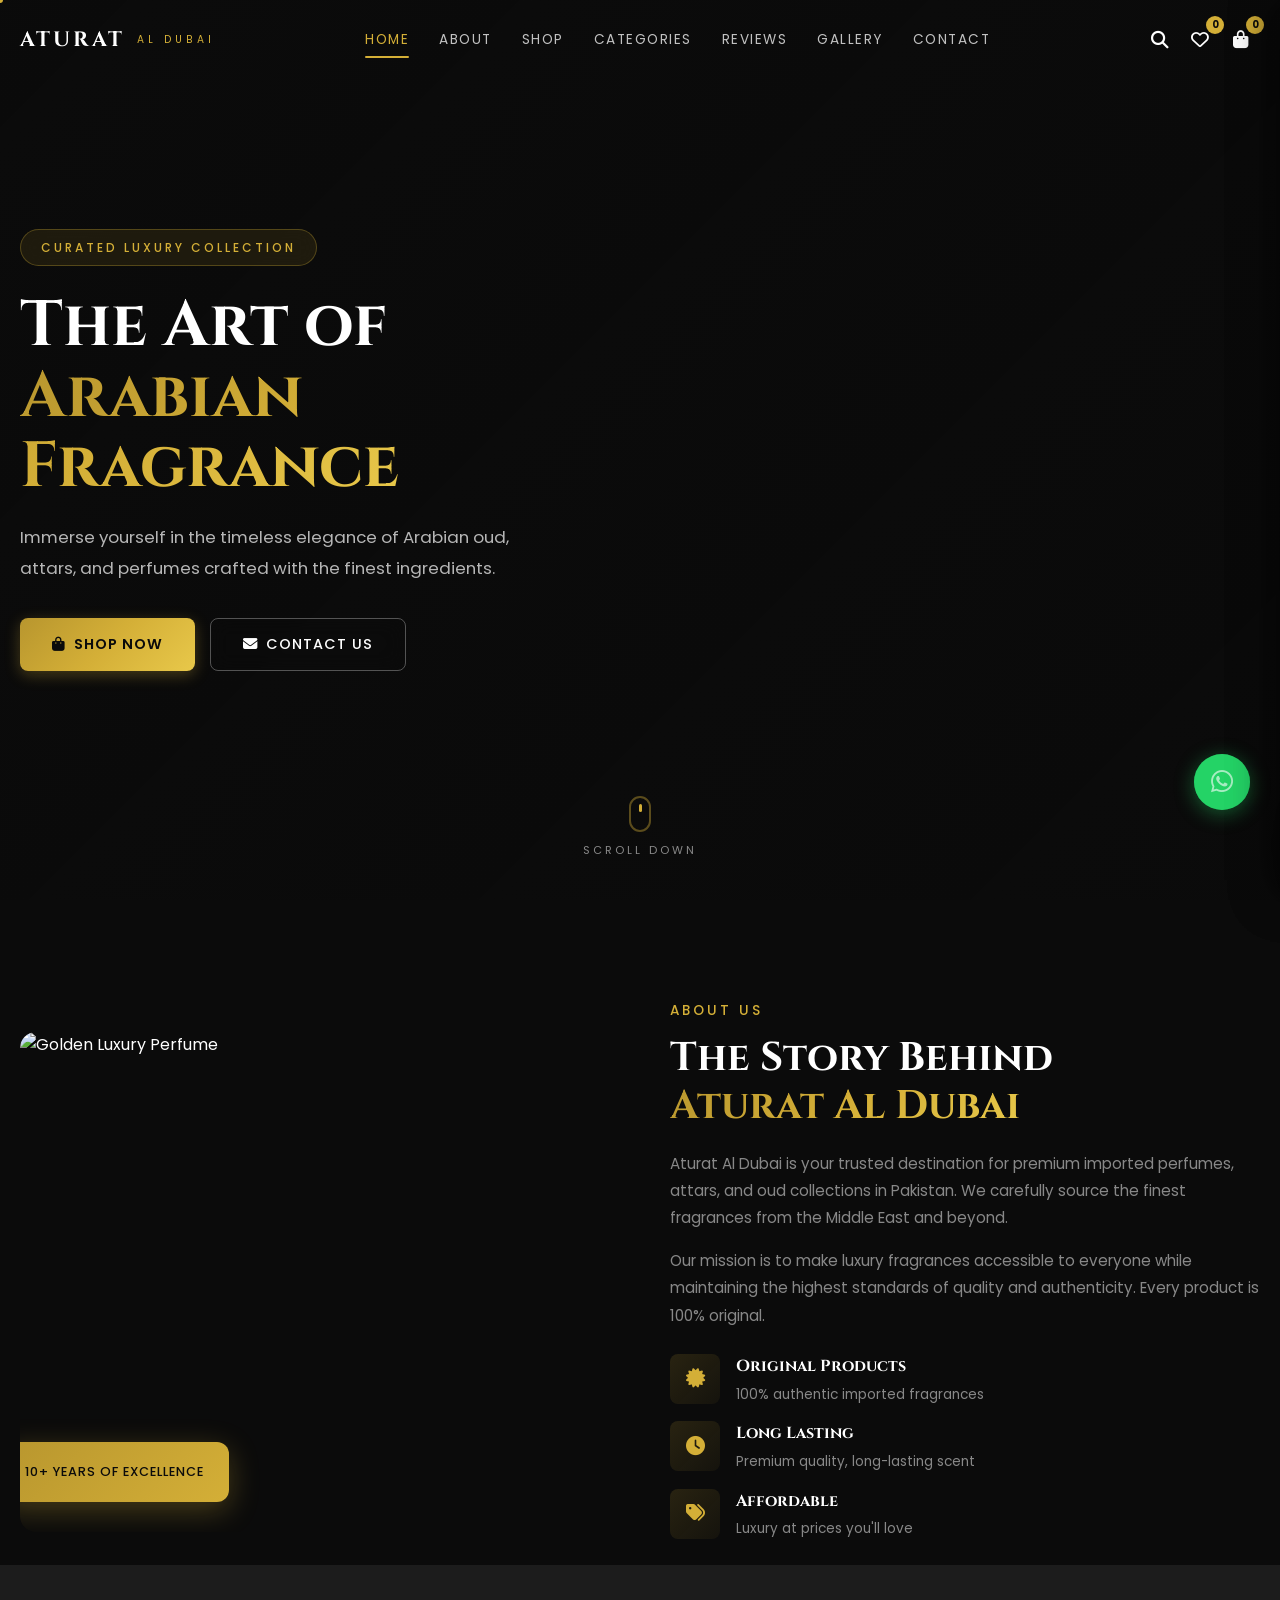
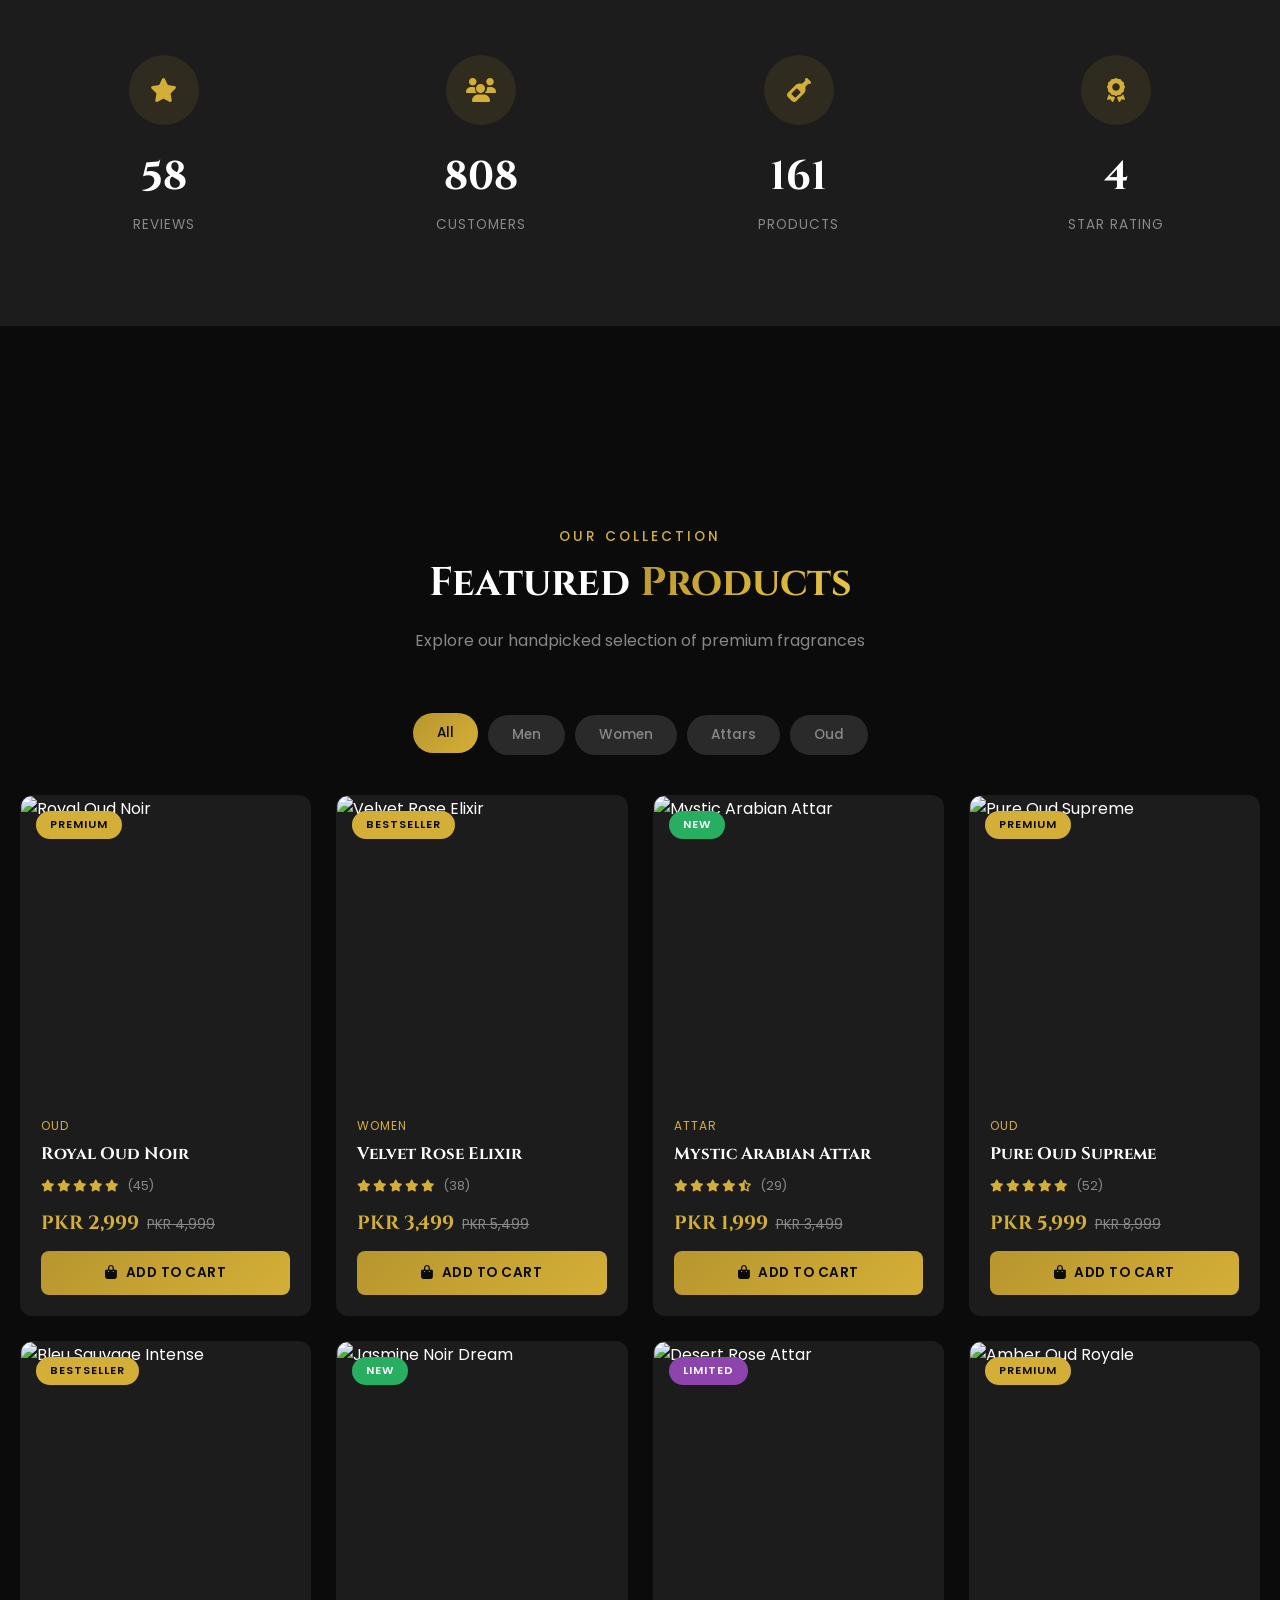
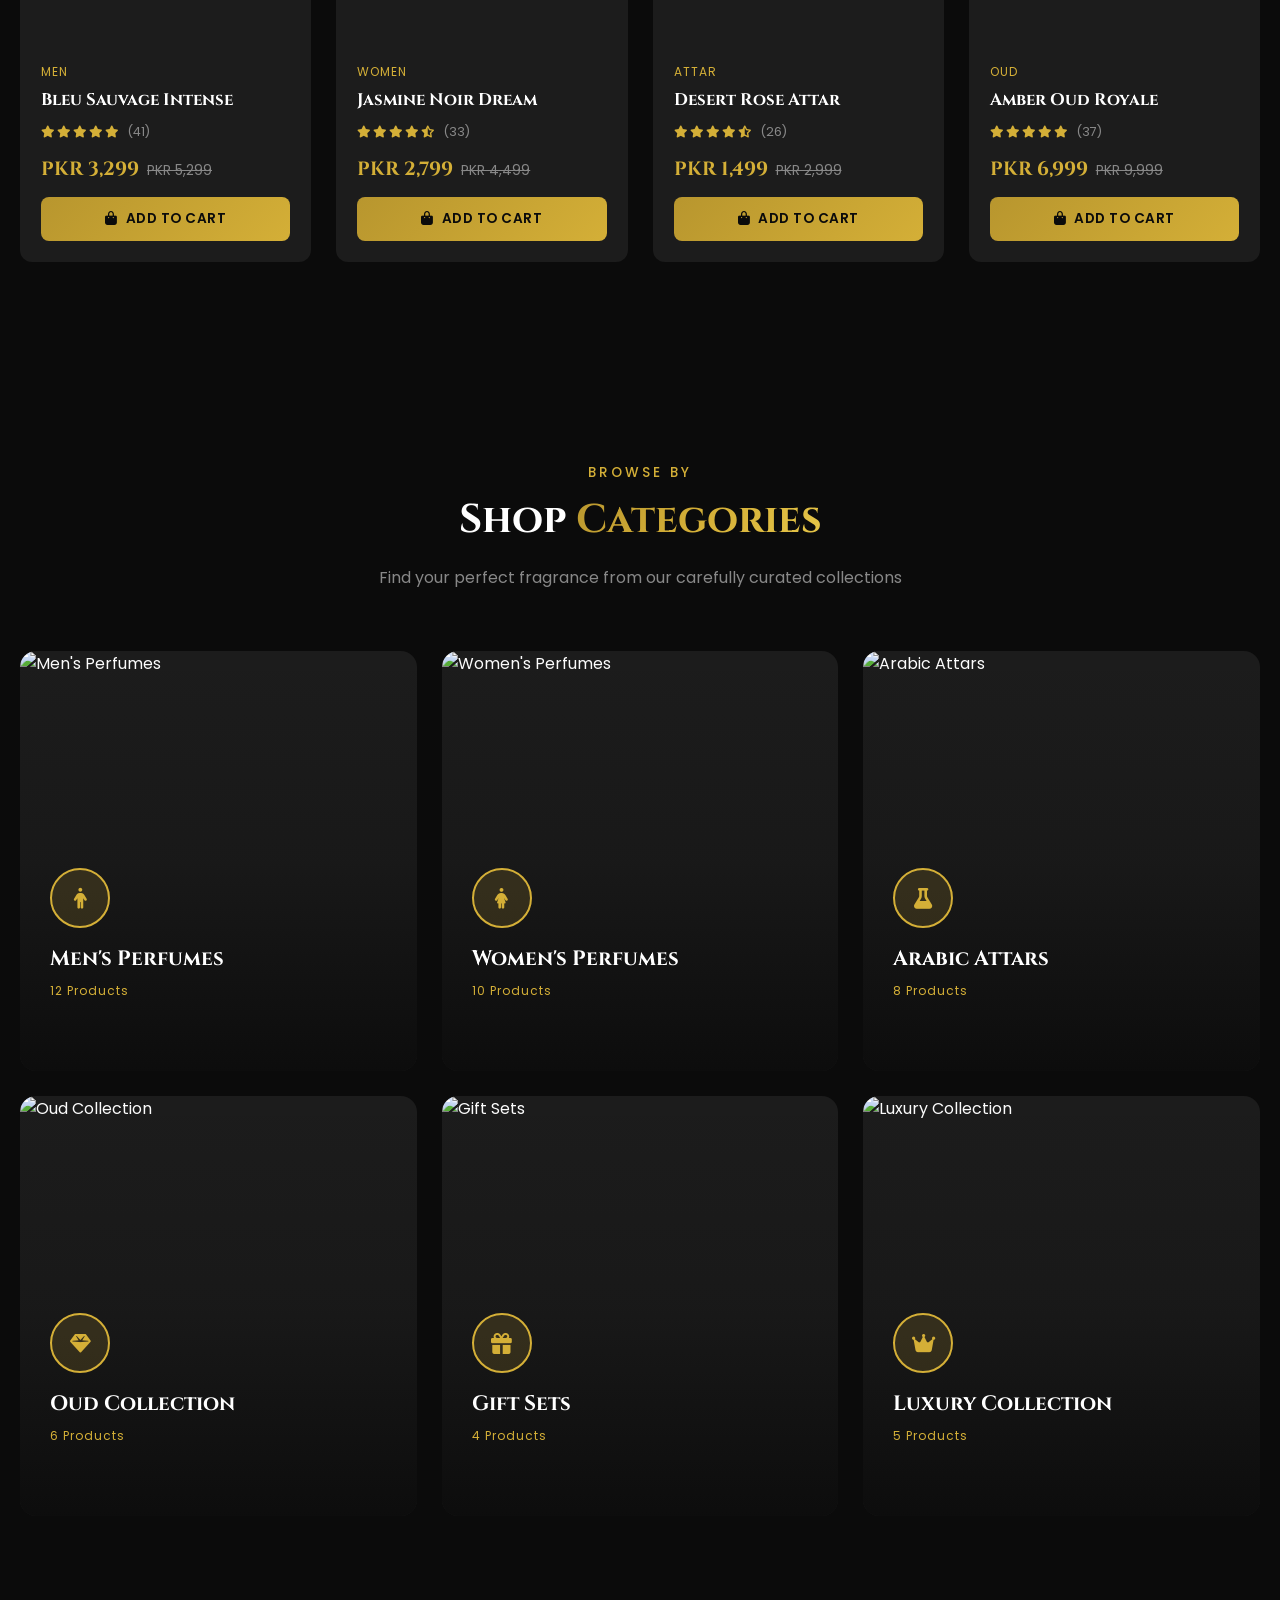
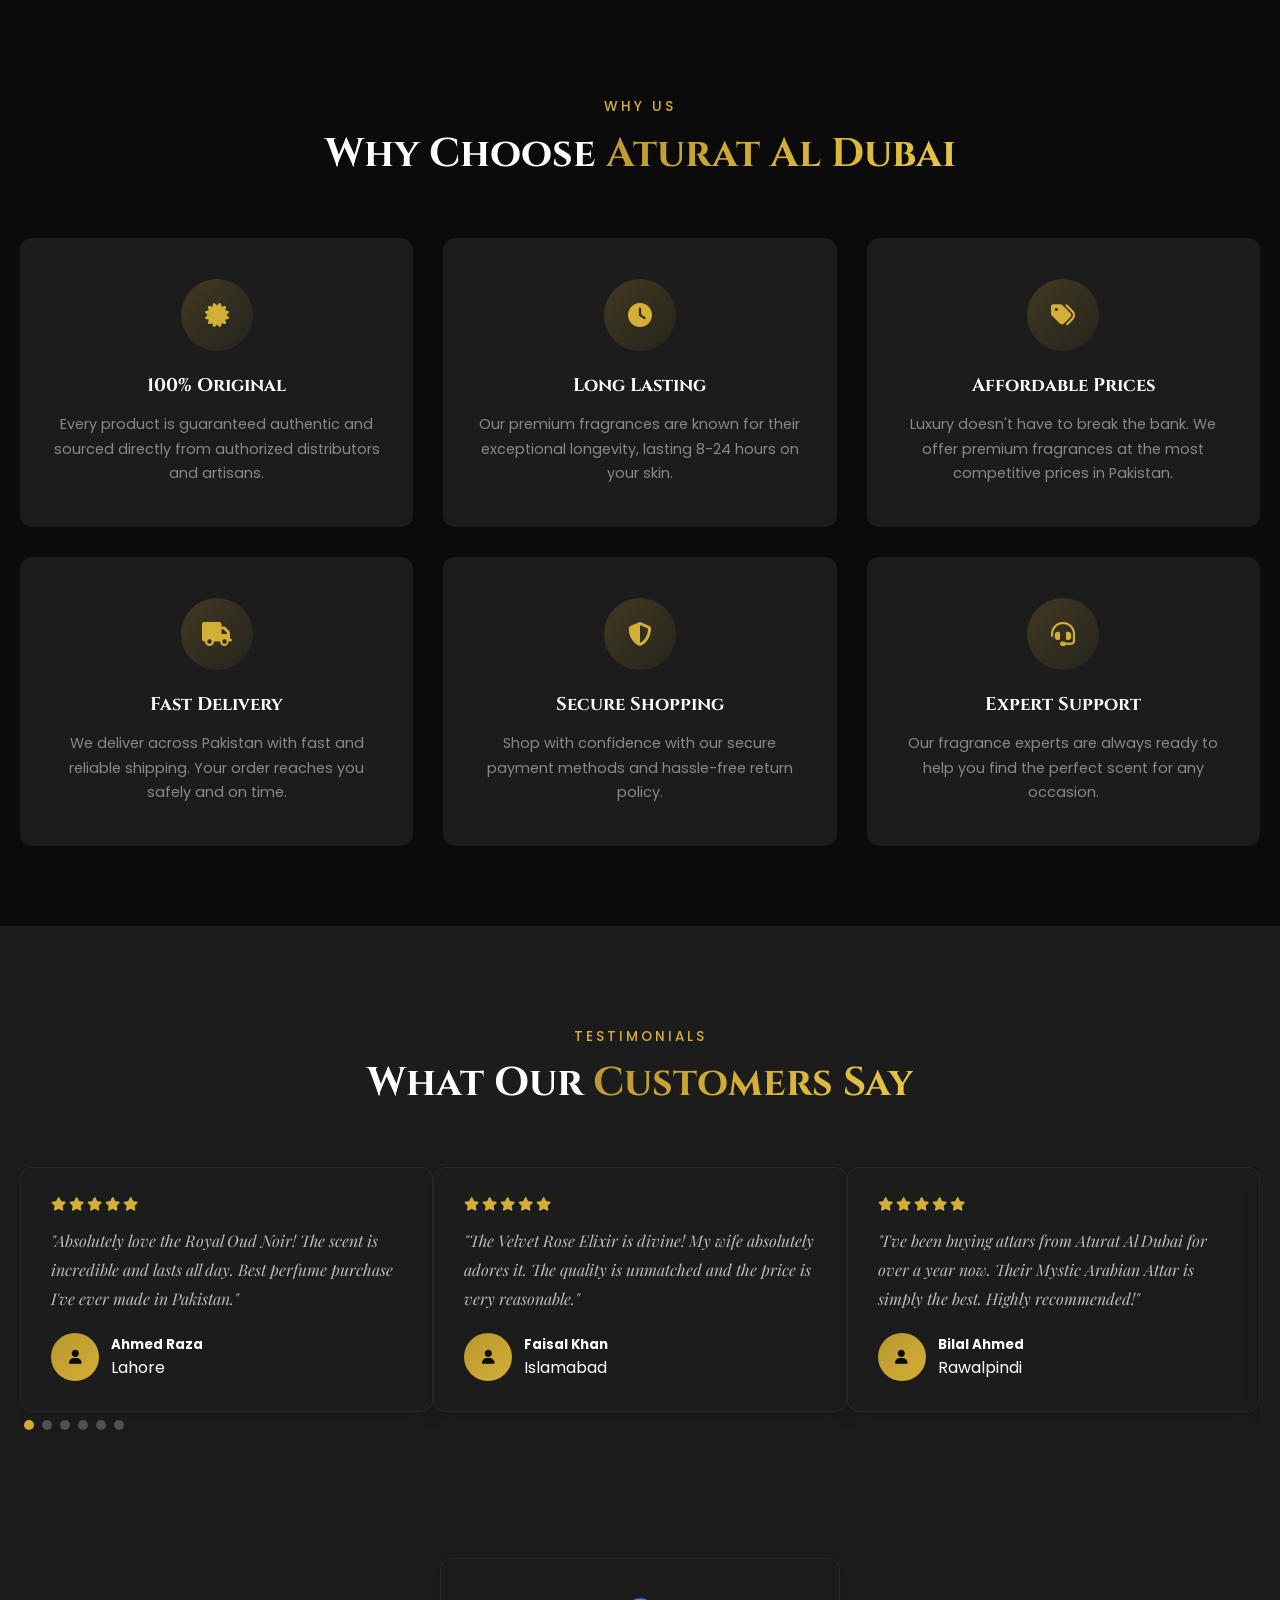
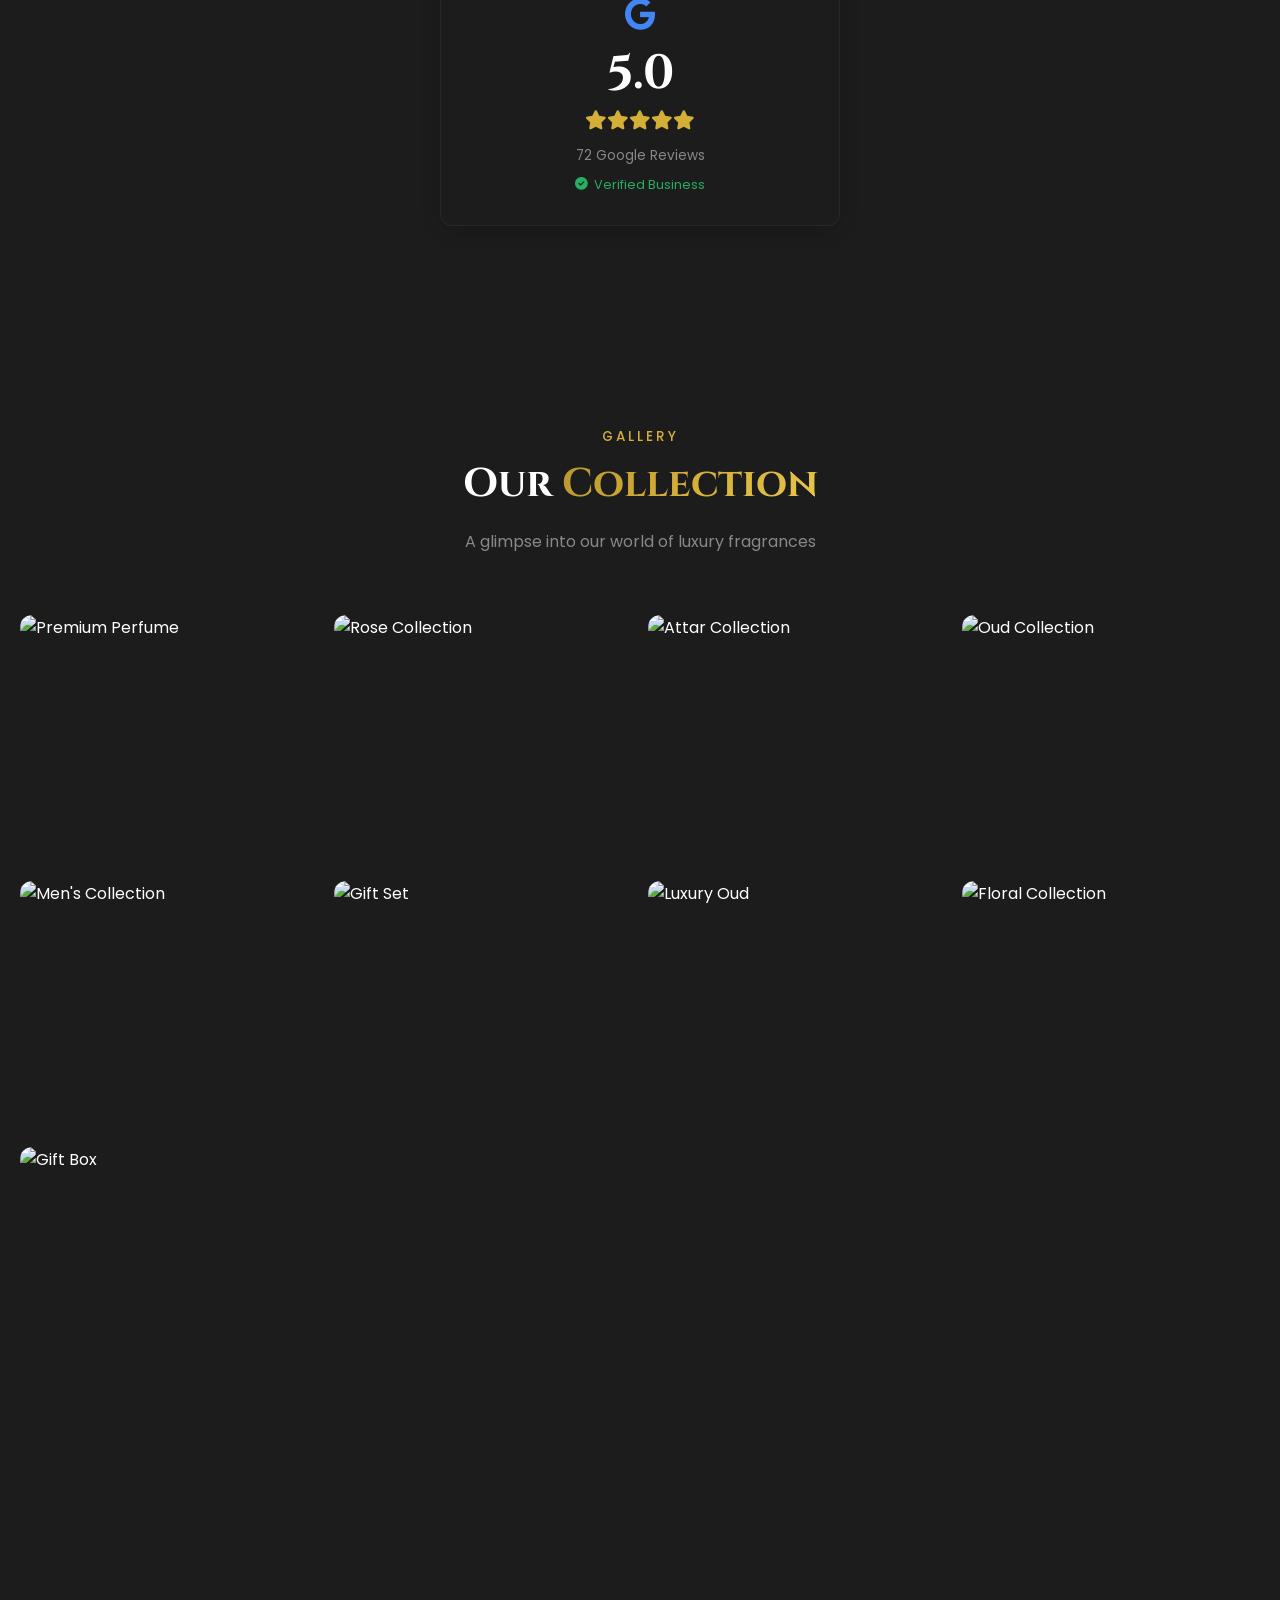
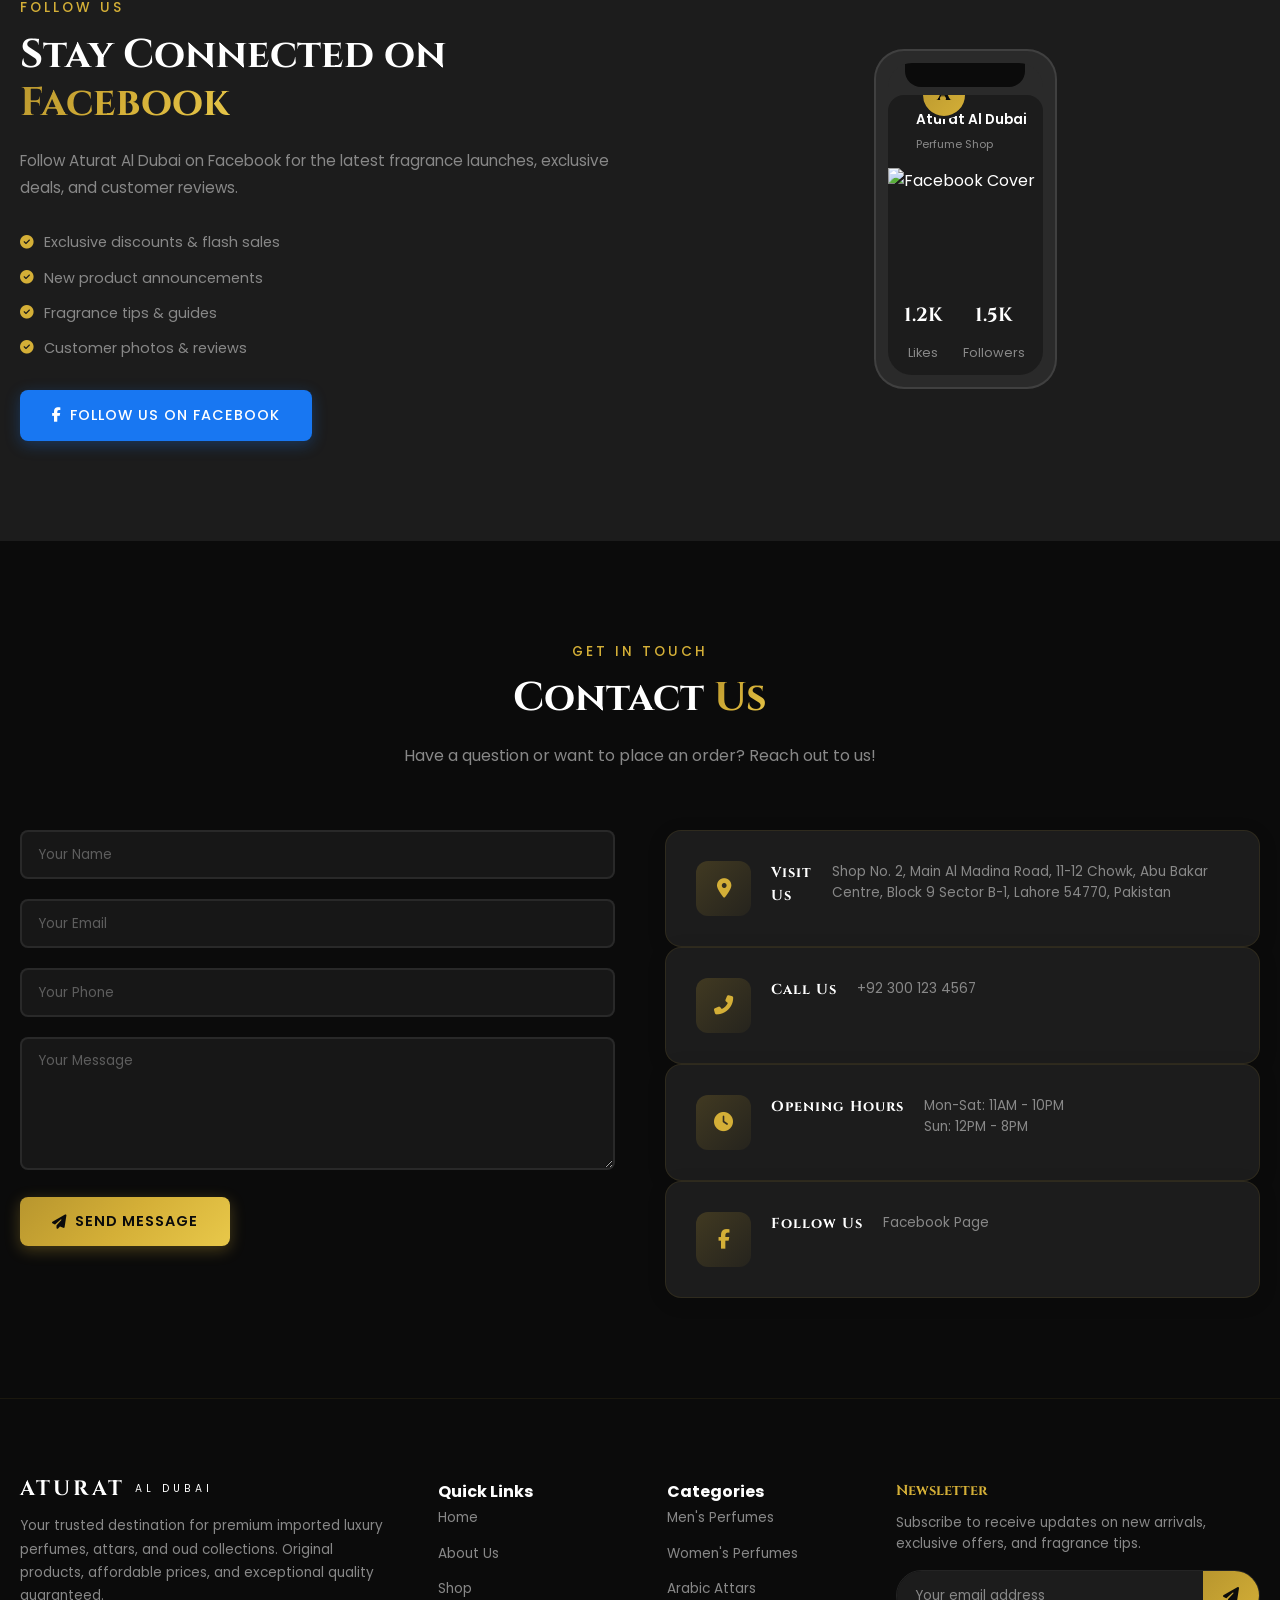
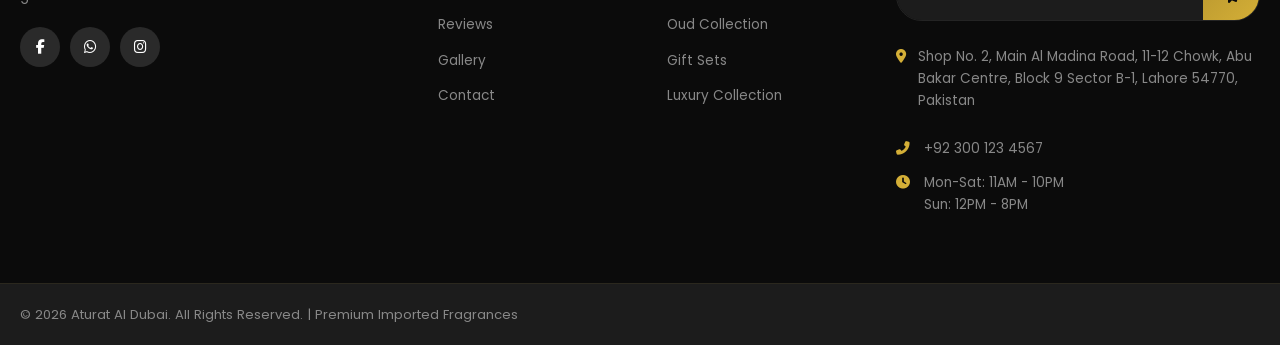
==== commit 5ebb121f: "Add files via upload" ====
--- a/index.html
+++ b/index.html
@@ -169,10 +169,9 @@
             <div class="about-preview-grid">
                 <div class="about-preview-image" data-aos="fade-right">
                     <div class="about-img-wrapper">
-                        <img src="https://images.pexels.com/photos/12053222/pexels-photo-12053222.jpeg?auto=compress&cs=tinysrgb&w=600&h=750&fit=crop" alt="Luxury Perfume Collection">
+                        <img src="https://images.pexels.com/photos/12456274/pexels-photo-12456274.jpeg?auto=compress&cs=tinysrgb&w=600&h=750&fit=crop" alt="Golden Luxury Perfume">
                         <div class="about-img-badge">
-                            <span class="badge-number">10+</span>
-                            <span class="badge-text">Years of Excellence</span>
+                            <span class="badge-text">10+ Years of Excellence</span>
                         </div>
                     </div>
                 </div>
@@ -247,7 +246,7 @@
                 <!-- Product 1 -->
                 <div class="product-card" data-category="oud" data-aos="fade-up" data-aos-delay="100">
                     <div class="product-image">
-                        <img src="https://images.unsplash.com/photo-1541643600914-78b084683601?w=400&h=500&fit=crop" alt="Royal Oud Noir">
+                        <img src="https://images.pexels.com/photos/3059609/pexels-photo-3059609.jpeg?auto=compress&cs=tinysrgb&w=400&h=500&fit=crop" alt="Royal Oud Noir">
                         <div class="product-badge premium">Premium</div>
                         <div class="product-overlay">
                             <button class="overlay-btn" title="Quick View"><i class="fas fa-eye"></i></button>
@@ -272,7 +271,7 @@
                 <!-- Product 2 -->
                 <div class="product-card" data-category="women" data-aos="fade-up" data-aos-delay="150">
                     <div class="product-image">
-                        <img src="https://images.unsplash.com/photo-1602173574767-37ac01994b2a?w=400&h=500&fit=crop" alt="Velvet Rose Elixir">
+                        <img src="https://images.pexels.com/photos/16722501/pexels-photo-16722501.jpeg?auto=compress&cs=tinysrgb&w=400&h=500&fit=crop" alt="Velvet Rose Elixir">
                         <div class="product-badge bestseller">Bestseller</div>
                         <div class="product-overlay">
                             <button class="overlay-btn" title="Quick View"><i class="fas fa-eye"></i></button>
@@ -297,7 +296,7 @@
                 <!-- Product 3 -->
                 <div class="product-card" data-category="attar" data-aos="fade-up" data-aos-delay="200">
                     <div class="product-image">
-                        <img src="https://images.unsplash.com/photo-1588405748880-12d1d2a59f75?w=400&h=500&fit=crop" alt="Mystic Arabian Attar">
+                        <img src="https://images.pexels.com/photos/13224266/pexels-photo-13224266.jpeg?auto=compress&cs=tinysrgb&w=400&h=500&fit=crop" alt="Mystic Arabian Attar">
                         <div class="product-badge new">New</div>
                         <div class="product-overlay">
                             <button class="overlay-btn" title="Quick View"><i class="fas fa-eye"></i></button>
@@ -322,7 +321,7 @@
                 <!-- Product 4 -->
                 <div class="product-card" data-category="oud" data-aos="fade-up" data-aos-delay="250">
                     <div class="product-image">
-                        <img src="https://images.unsplash.com/photo-1585386959984-a4155224a1ad?w=400&h=500&fit=crop" alt="Pure Oud Supreme">
+                        <img src="https://images.pexels.com/photos/36779956/pexels-photo-36779956.jpeg?auto=compress&cs=tinysrgb&w=400&h=500&fit=crop" alt="Pure Oud Supreme">
                         <div class="product-badge premium">Premium</div>
                         <div class="product-overlay">
                             <button class="overlay-btn" title="Quick View"><i class="fas fa-eye"></i></button>
@@ -347,7 +346,7 @@
                 <!-- Product 5 -->
                 <div class="product-card" data-category="men" data-aos="fade-up" data-aos-delay="100">
                     <div class="product-image">
-                        <img src="https://images.unsplash.com/photo-1596462502278-27bfdc403348?w=400&h=500&fit=crop" alt="Bleu Sauvage Intense">
+                        <img src="https://images.pexels.com/photos/28664165/pexels-photo-28664165.jpeg?auto=compress&cs=tinysrgb&w=400&h=500&fit=crop" alt="Bleu Sauvage Intense">
                         <div class="product-badge bestseller">Bestseller</div>
                         <div class="product-overlay">
                             <button class="overlay-btn" title="Quick View"><i class="fas fa-eye"></i></button>
@@ -372,7 +371,7 @@
                 <!-- Product 6 -->
                 <div class="product-card" data-category="women" data-aos="fade-up" data-aos-delay="150">
                     <div class="product-image">
-                        <img src="https://images.unsplash.com/photo-1608571423902-eed4a5ad8108?w=400&h=500&fit=crop" alt="Jasmine Noir Dream">
+                        <img src="https://images.unsplash.com/photo-1563170351-be82bc888aa4?w=400&h=500&fit=crop" alt="Jasmine Noir Dream">
                         <div class="product-badge new">New</div>
                         <div class="product-overlay">
                             <button class="overlay-btn" title="Quick View"><i class="fas fa-eye"></i></button>
@@ -397,7 +396,7 @@
                 <!-- Product 7 -->
                 <div class="product-card" data-category="attar" data-aos="fade-up" data-aos-delay="200">
                     <div class="product-image">
-                        <img src="https://images.unsplash.com/photo-1563170351-be82bc888aa4?w=400&h=500&fit=crop" alt="Desert Rose Attar">
+                        <img src="https://images.pexels.com/photos/21235002/pexels-photo-21235002.jpeg?auto=compress&cs=tinysrgb&w=400&h=500&fit=crop" alt="Desert Rose Attar">
                         <div class="product-badge limited">Limited</div>
                         <div class="product-overlay">
                             <button class="overlay-btn" title="Quick View"><i class="fas fa-eye"></i></button>
@@ -422,7 +421,7 @@
                 <!-- Product 8 -->
                 <div class="product-card" data-category="oud" data-aos="fade-up" data-aos-delay="250">
                     <div class="product-image">
-                        <img src="https://images.unsplash.com/photo-1512909006721-3d6018887383?w=400&h=500&fit=crop" alt="Amber Oud Royale">
+                        <img src="https://images.pexels.com/photos/27382308/pexels-photo-27382308.jpeg?auto=compress&cs=tinysrgb&w=400&h=500&fit=crop" alt="Amber Oud Royale">
                         <div class="product-badge premium">Premium</div>
                         <div class="product-overlay">
                             <button class="overlay-btn" title="Quick View"><i class="fas fa-eye"></i></button>
@@ -457,7 +456,7 @@
             </div>
             <div class="categories-grid">
                 <div class="category-card" data-aos="fade-up" data-aos-delay="100">
-                    <div class="category-image"><img src="https://images.unsplash.com/photo-1541643600914-78b084683601?w=400&h=500&fit=crop" alt="Men's Perfumes"></div>
+                    <div class="category-image"><img src="https://images.unsplash.com/photo-1523293182086-7651a899d37f?w=400&h=500&fit=crop" alt="Men's Perfumes"></div>
                     <div class="category-overlay"></div>
                     <div class="category-content">
                         <div class="category-icon"><i class="fas fa-male"></i></div>
@@ -467,7 +466,7 @@
                     </div>
                 </div>
                 <div class="category-card" data-aos="fade-up" data-aos-delay="200">
-                    <div class="category-image"><img src="https://images.unsplash.com/photo-1602173574767-37ac01994b2a?w=400&h=500&fit=crop" alt="Women's Perfumes"></div>
+                    <div class="category-image"><img src="https://images.pexels.com/photos/11028230/pexels-photo-11028230.jpeg?auto=compress&cs=tinysrgb&w=400&h=500&fit=crop" alt="Women's Perfumes"></div>
                     <div class="category-overlay"></div>
                     <div class="category-content">
                         <div class="category-icon"><i class="fas fa-female"></i></div>
@@ -497,7 +496,7 @@
                     </div>
                 </div>
                 <div class="category-card" data-aos="fade-up" data-aos-delay="500">
-                    <div class="category-image"><img src="https://images.unsplash.com/photo-1563170351-be82bc888aa4?w=400&h=500&fit=crop" alt="Gift Sets"></div>
+                    <div class="category-image"><img src="https://images.pexels.com/photos/27382308/pexels-photo-27382308.jpeg?auto=compress&cs=tinysrgb&w=400&h=500&fit=crop" alt="Gift Sets"></div>
                     <div class="category-overlay"></div>
                     <div class="category-content">
                         <div class="category-icon"><i class="fas fa-gift"></i></div>
@@ -507,7 +506,7 @@
                     </div>
                 </div>
                 <div class="category-card" data-aos="fade-up" data-aos-delay="600">
-                    <div class="category-image"><img src="https://images.unsplash.com/photo-1512909006721-3d6018887383?w=400&h=500&fit=crop" alt="Luxury Collection"></div>
+                    <div class="category-image"><img src="https://images.pexels.com/photos/16239693/pexels-photo-16239693.jpeg?auto=compress&cs=tinysrgb&w=400&h=500&fit=crop" alt="Luxury Collection"></div>
                     <div class="category-overlay"></div>
                     <div class="category-content">
                         <div class="category-icon"><i class="fas fa-crown"></i></div>
@@ -647,7 +646,7 @@
                     <span class="gallery-caption">Royal Oud Noir</span>
                 </div>
                 <div class="gallery-item" data-aos="fade-up" data-aos-delay="150">
-                    <img src="https://images.unsplash.com/photo-1602173574767-37ac01994b2a?w=600&h=400&fit=crop" alt="Rose Collection">
+                    <img src="https://images.pexels.com/photos/16722501/pexels-photo-16722501.jpeg?auto=compress&cs=tinysrgb&w=600&h=400&fit=crop" alt="Rose Collection">
                     <div class="gallery-overlay"><i class="fas fa-expand"></i></div>
                     <span class="gallery-caption">Velvet Rose Elixir</span>
                 </div>
@@ -662,7 +661,7 @@
                     <span class="gallery-caption">Pure Oud Supreme</span>
                 </div>
                 <div class="gallery-item" data-aos="fade-up" data-aos-delay="150">
-                    <img src="https://images.unsplash.com/photo-1596462502278-27bfdc403348?w=600&h=400&fit=crop" alt="Men's Collection">
+                    <img src="https://images.pexels.com/photos/28664165/pexels-photo-28664165.jpeg?auto=compress&cs=tinysrgb&w=600&h=400&fit=crop" alt="Men's Collection">
                     <div class="gallery-overlay"><i class="fas fa-expand"></i></div>
                     <span class="gallery-caption">Bleu Sauvage Intense</span>
                 </div>
@@ -672,17 +671,17 @@
                     <span class="gallery-caption">Desert Rose Attar</span>
                 </div>
                 <div class="gallery-item" data-aos="fade-up" data-aos-delay="100">
-                    <img src="https://images.unsplash.com/photo-1512909006721-3d6018887383?w=600&h=400&fit=crop" alt="Luxury Oud">
+                    <img src="https://images.pexels.com/photos/27382308/pexels-photo-27382308.jpeg?auto=compress&cs=tinysrgb&w=600&h=400&fit=crop" alt="Luxury Oud">
                     <div class="gallery-overlay"><i class="fas fa-expand"></i></div>
                     <span class="gallery-caption">Amber Oud Royale</span>
                 </div>
                 <div class="gallery-item" data-aos="fade-up" data-aos-delay="150">
-                    <img src="https://images.unsplash.com/photo-1608571423902-eed4a5ad8108?w=600&h=400&fit=crop" alt="Floral Collection">
+                    <img src="https://images.pexels.com/photos/1961784/pexels-photo-1961784.jpeg?auto=compress&cs=tinysrgb&w=600&h=400&fit=crop" alt="Floral Collection">
                     <div class="gallery-overlay"><i class="fas fa-expand"></i></div>
                     <span class="gallery-caption">Jasmine Noir Dream</span>
                 </div>
                 <div class="gallery-item" data-aos="fade-up" data-aos-delay="200">
-                    <img src="https://images.unsplash.com/photo-1617019114583-affb34d1b3cd?w=600&h=400&fit=crop" alt="Gift Box">
+                    <img src="https://images.pexels.com/photos/965989/pexels-photo-965989.jpeg?auto=compress&cs=tinysrgb&w=600&h=400&fit=crop" alt="Gift Box">
                     <div class="gallery-overlay"><i class="fas fa-expand"></i></div>
                     <span class="gallery-caption">Oud Imperial Gift Set</span>
                 </div>
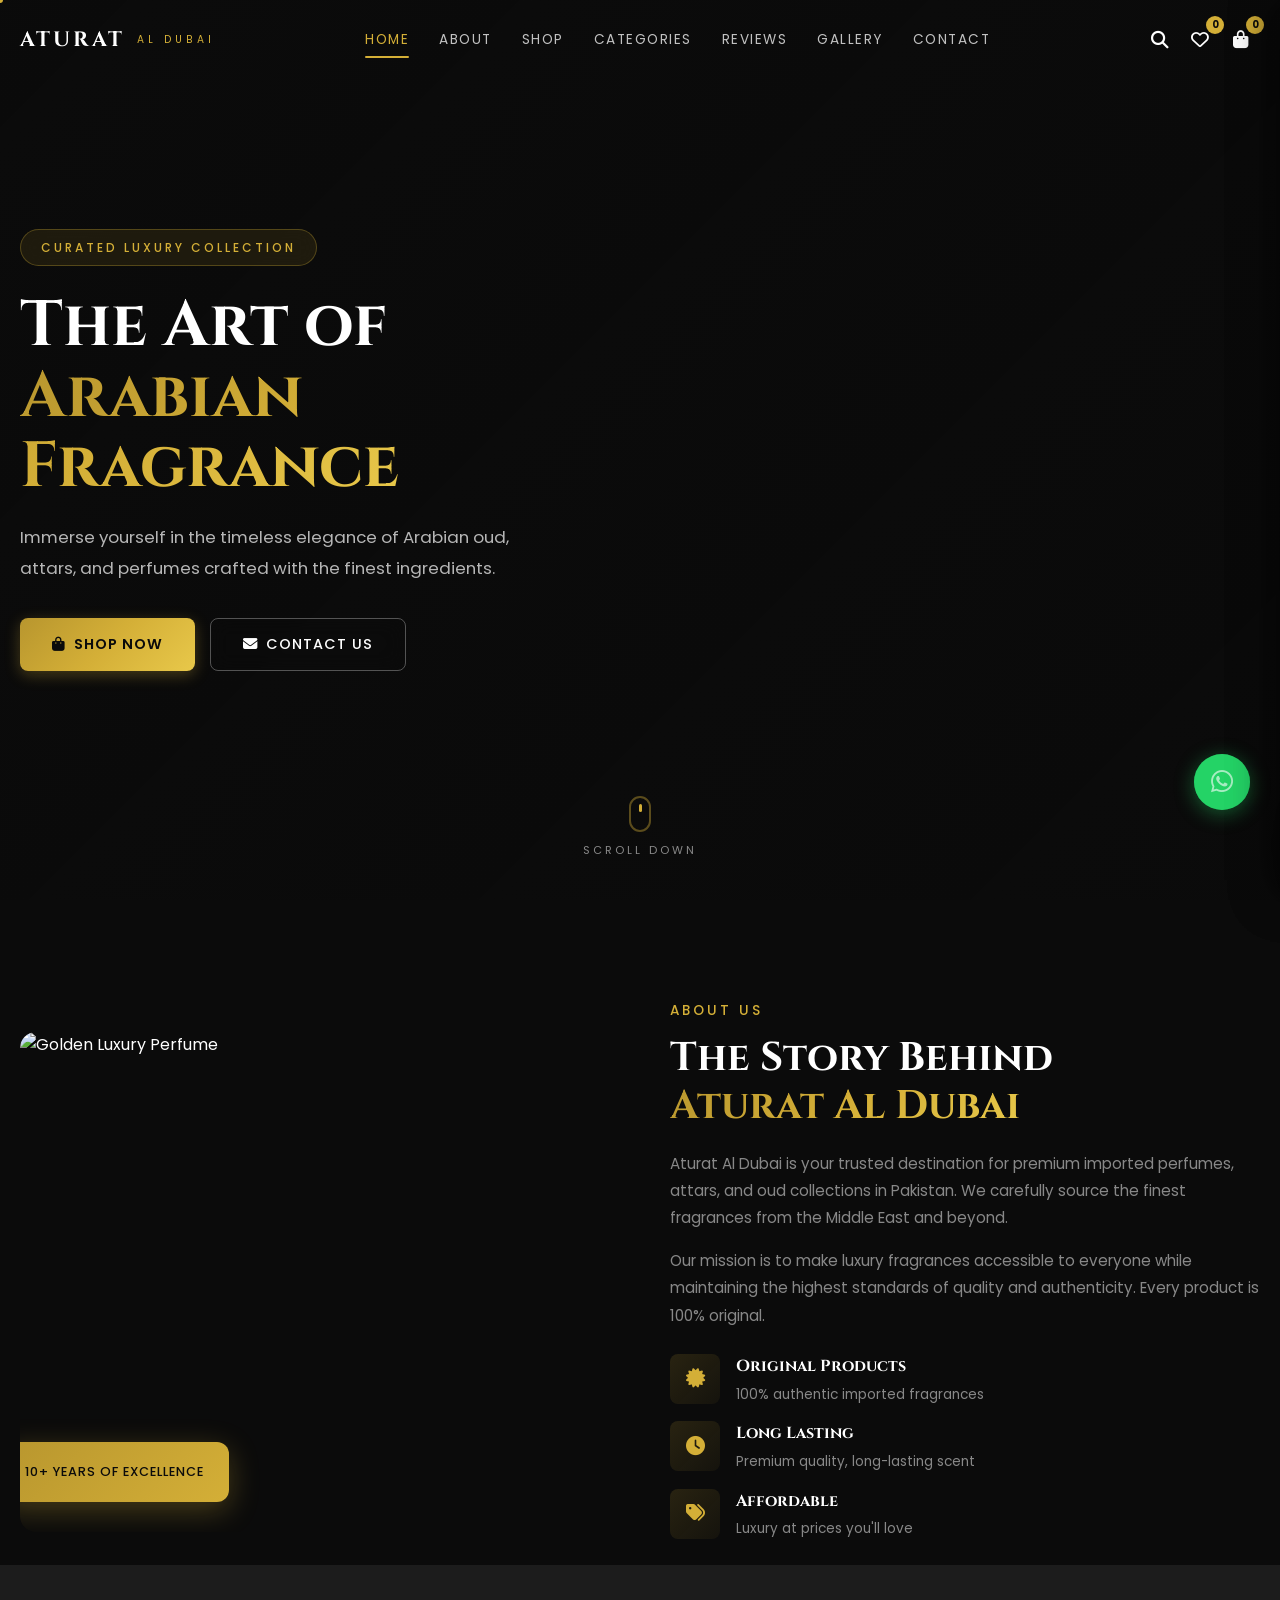
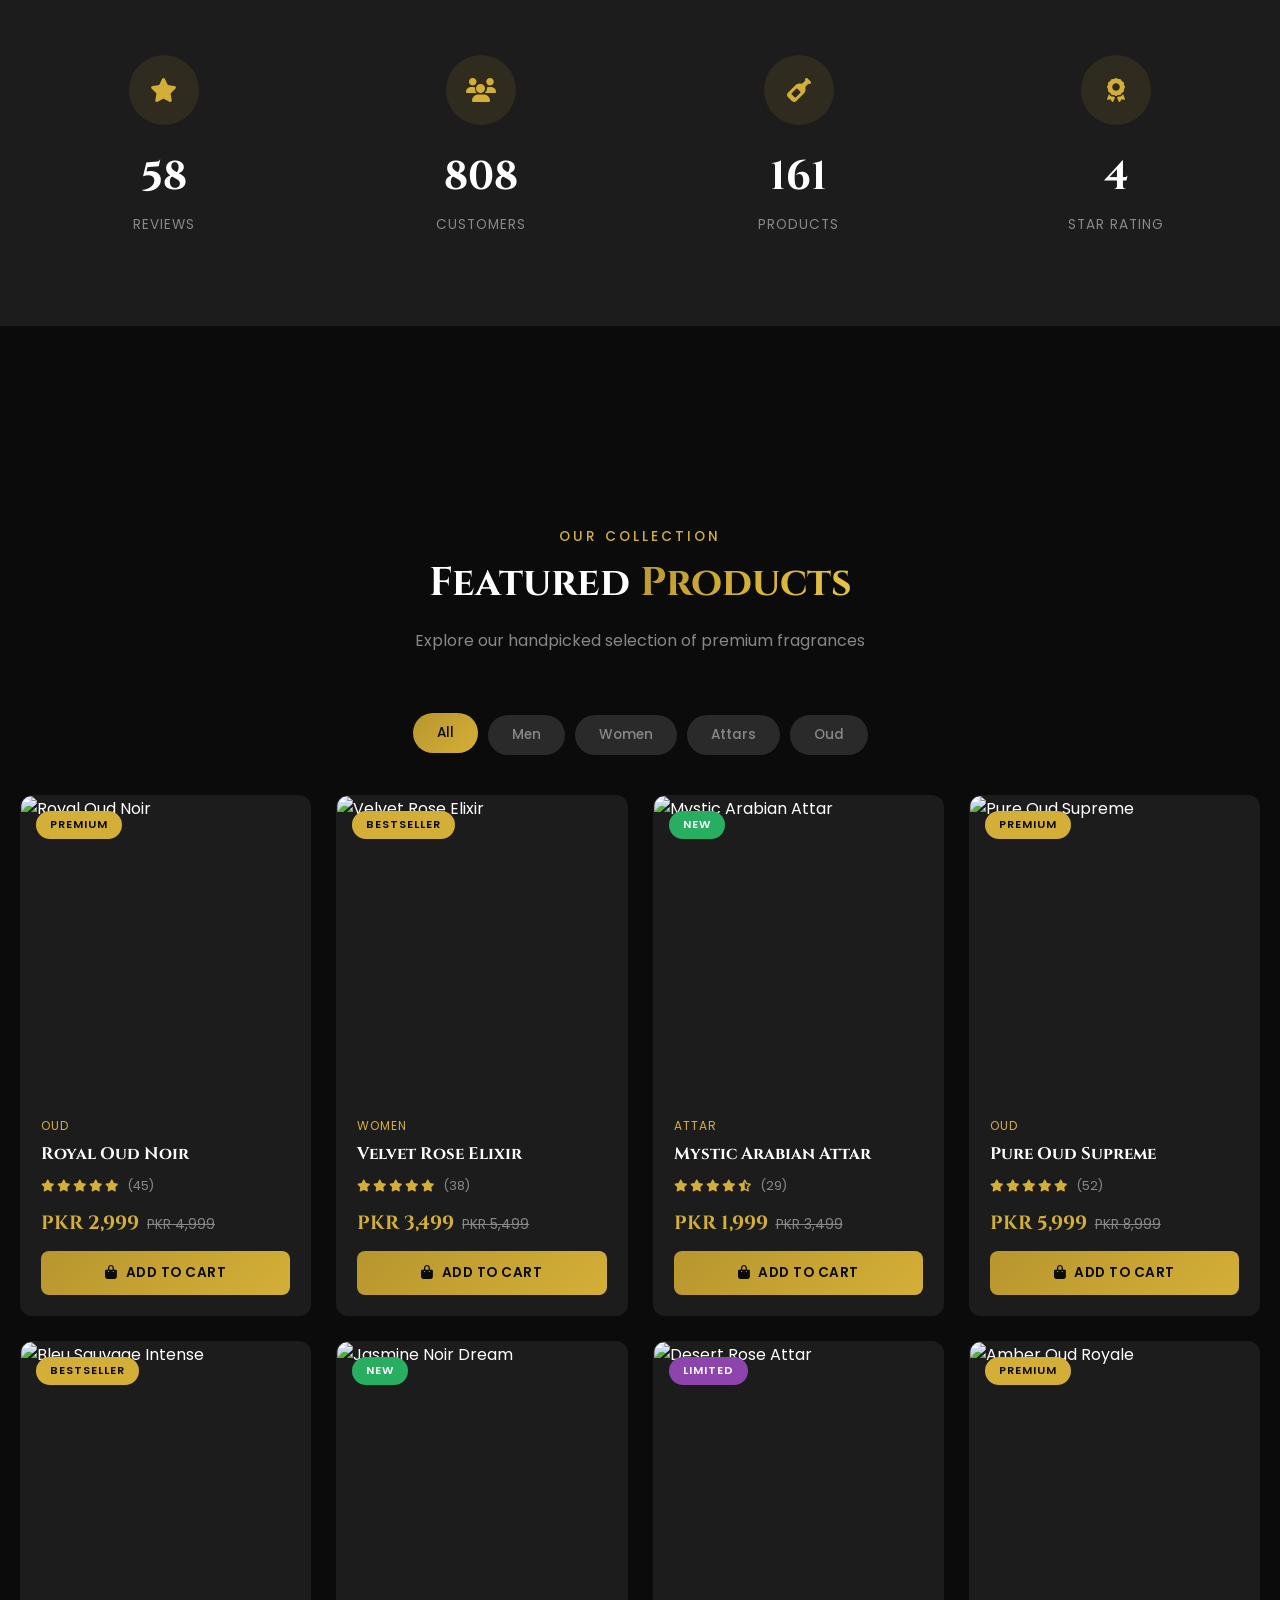
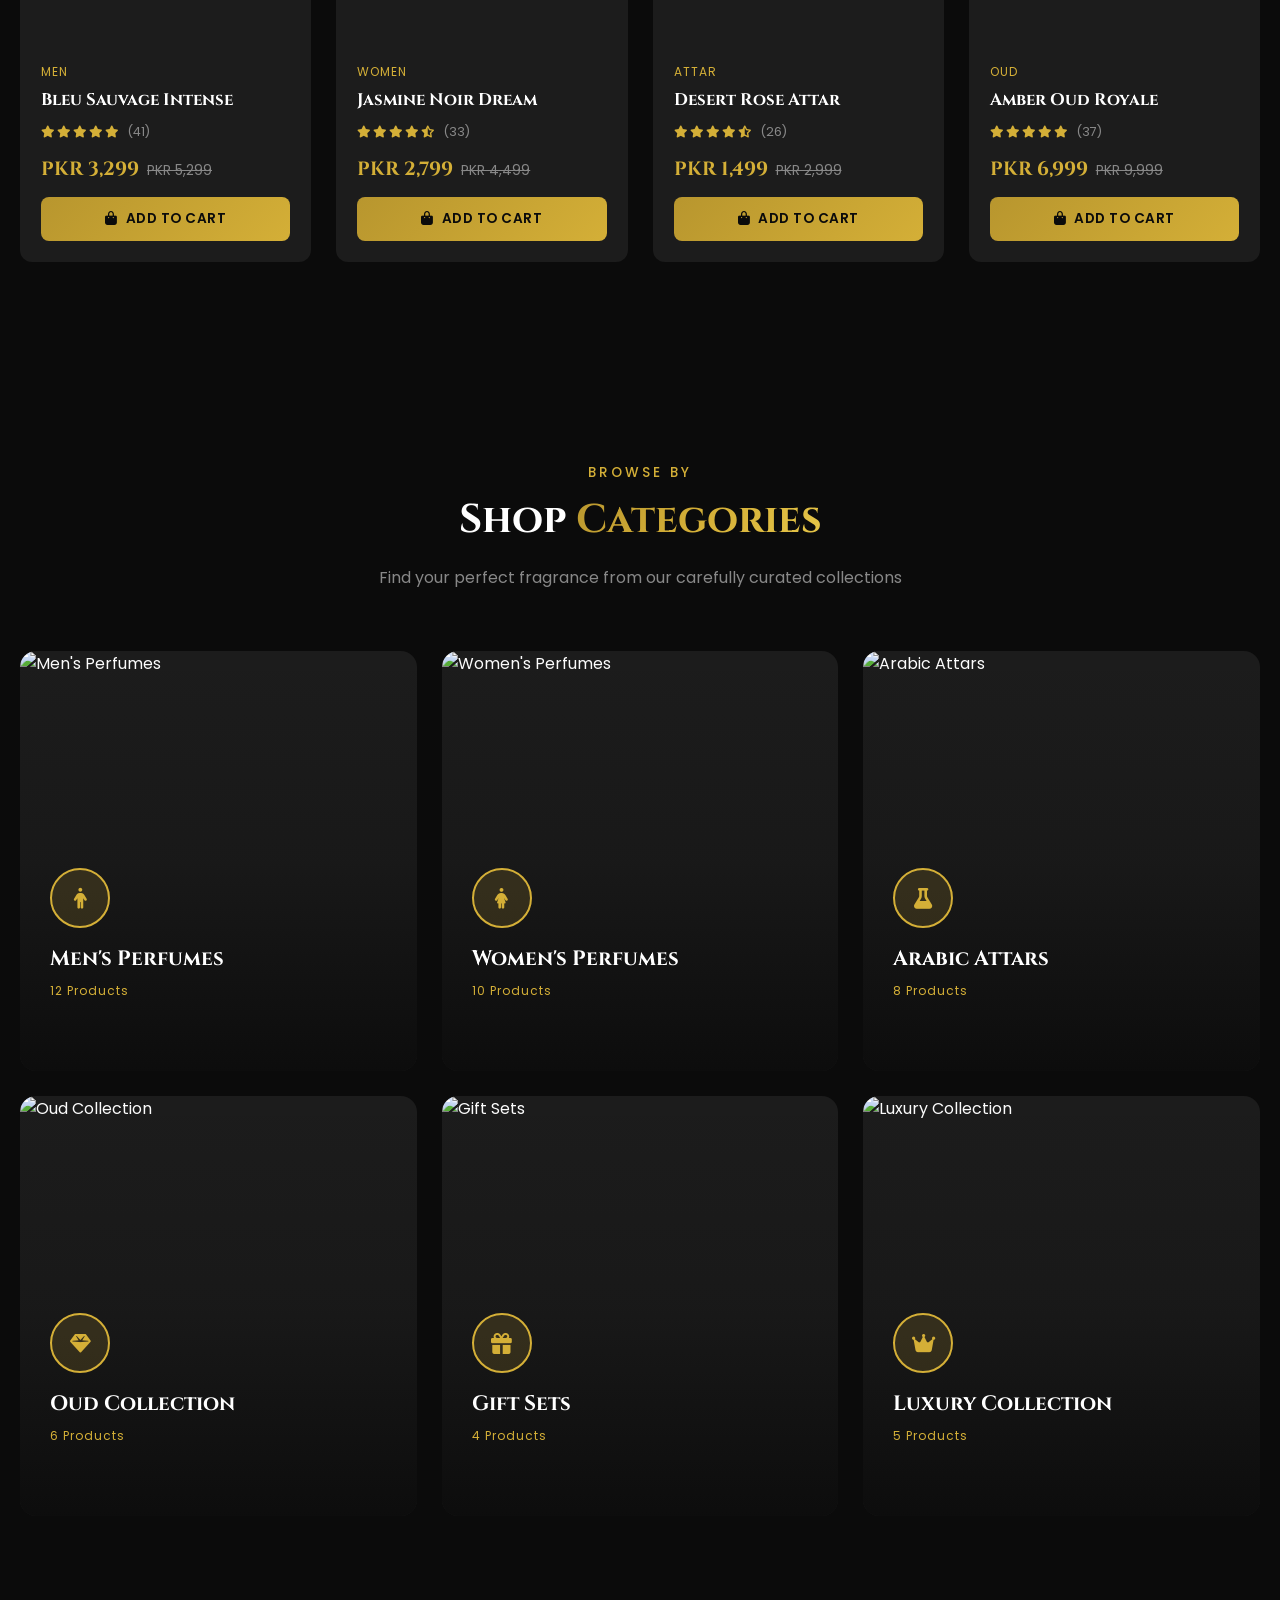
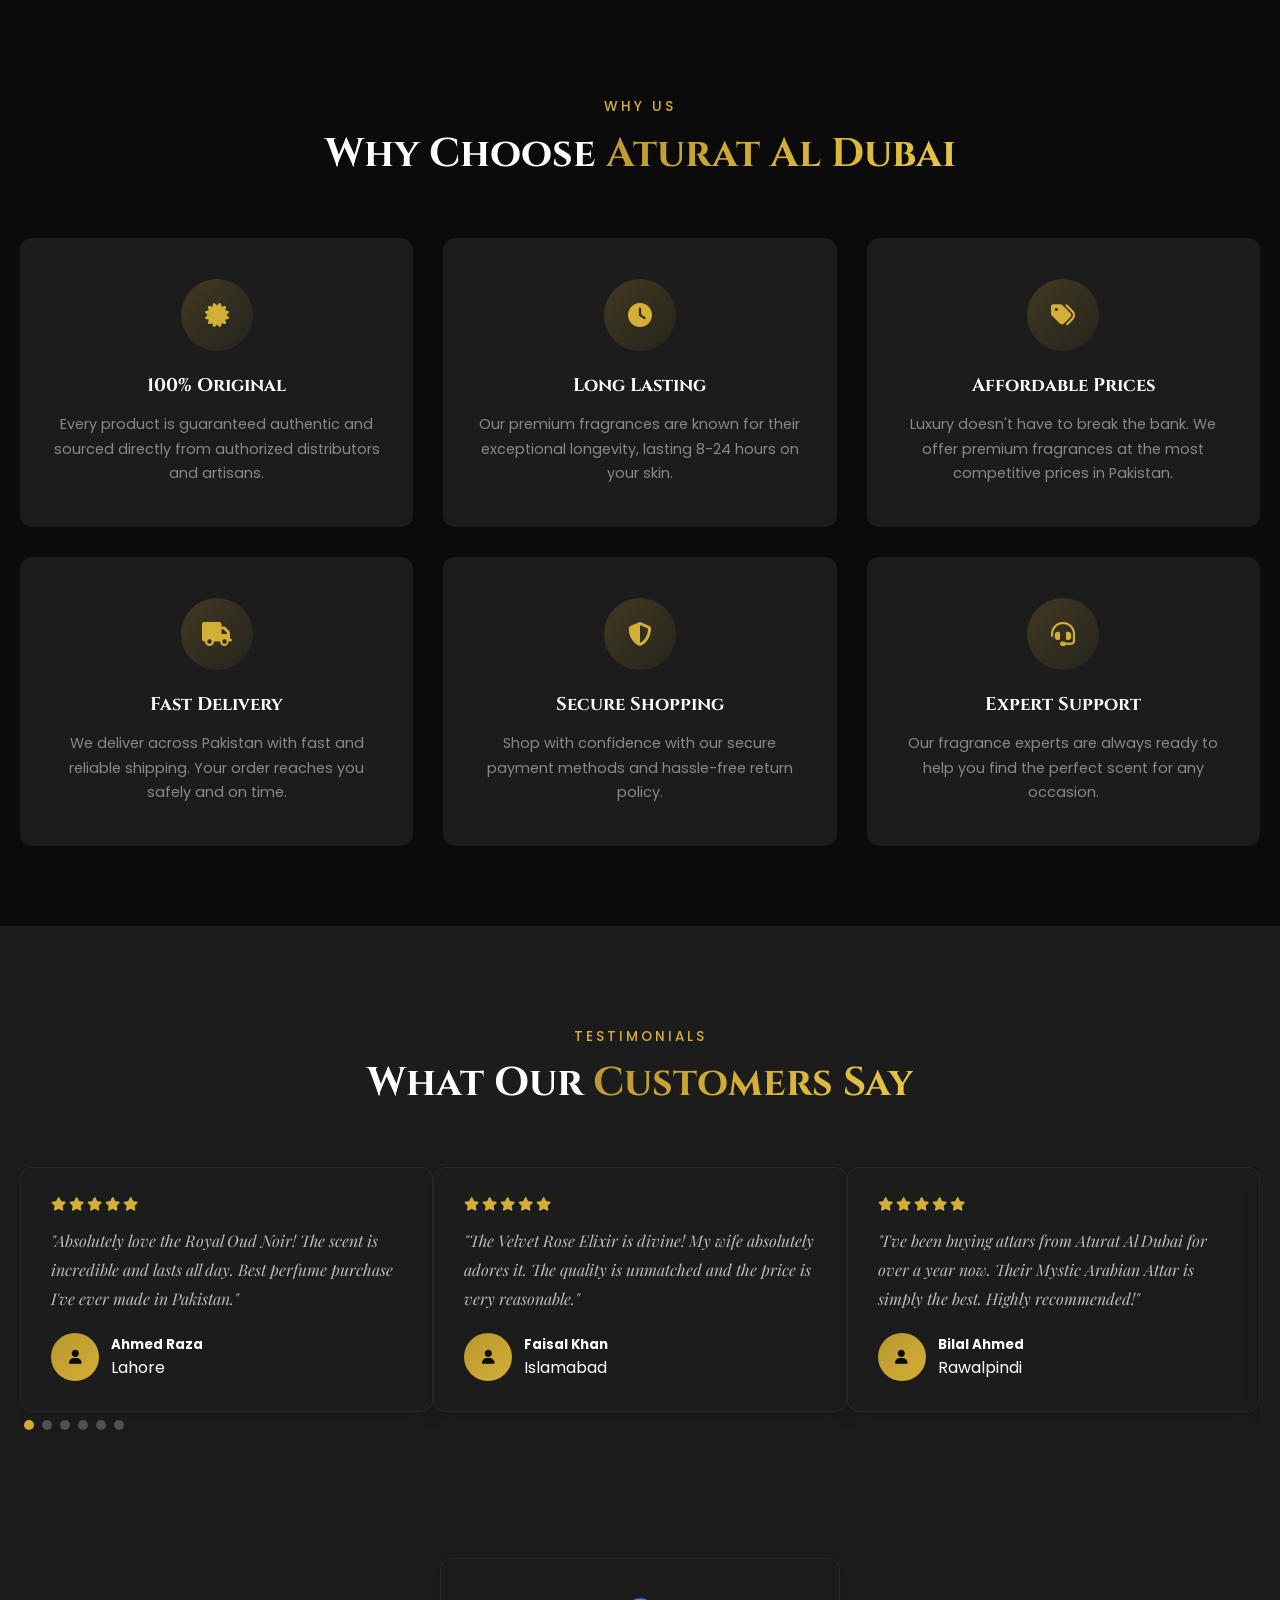
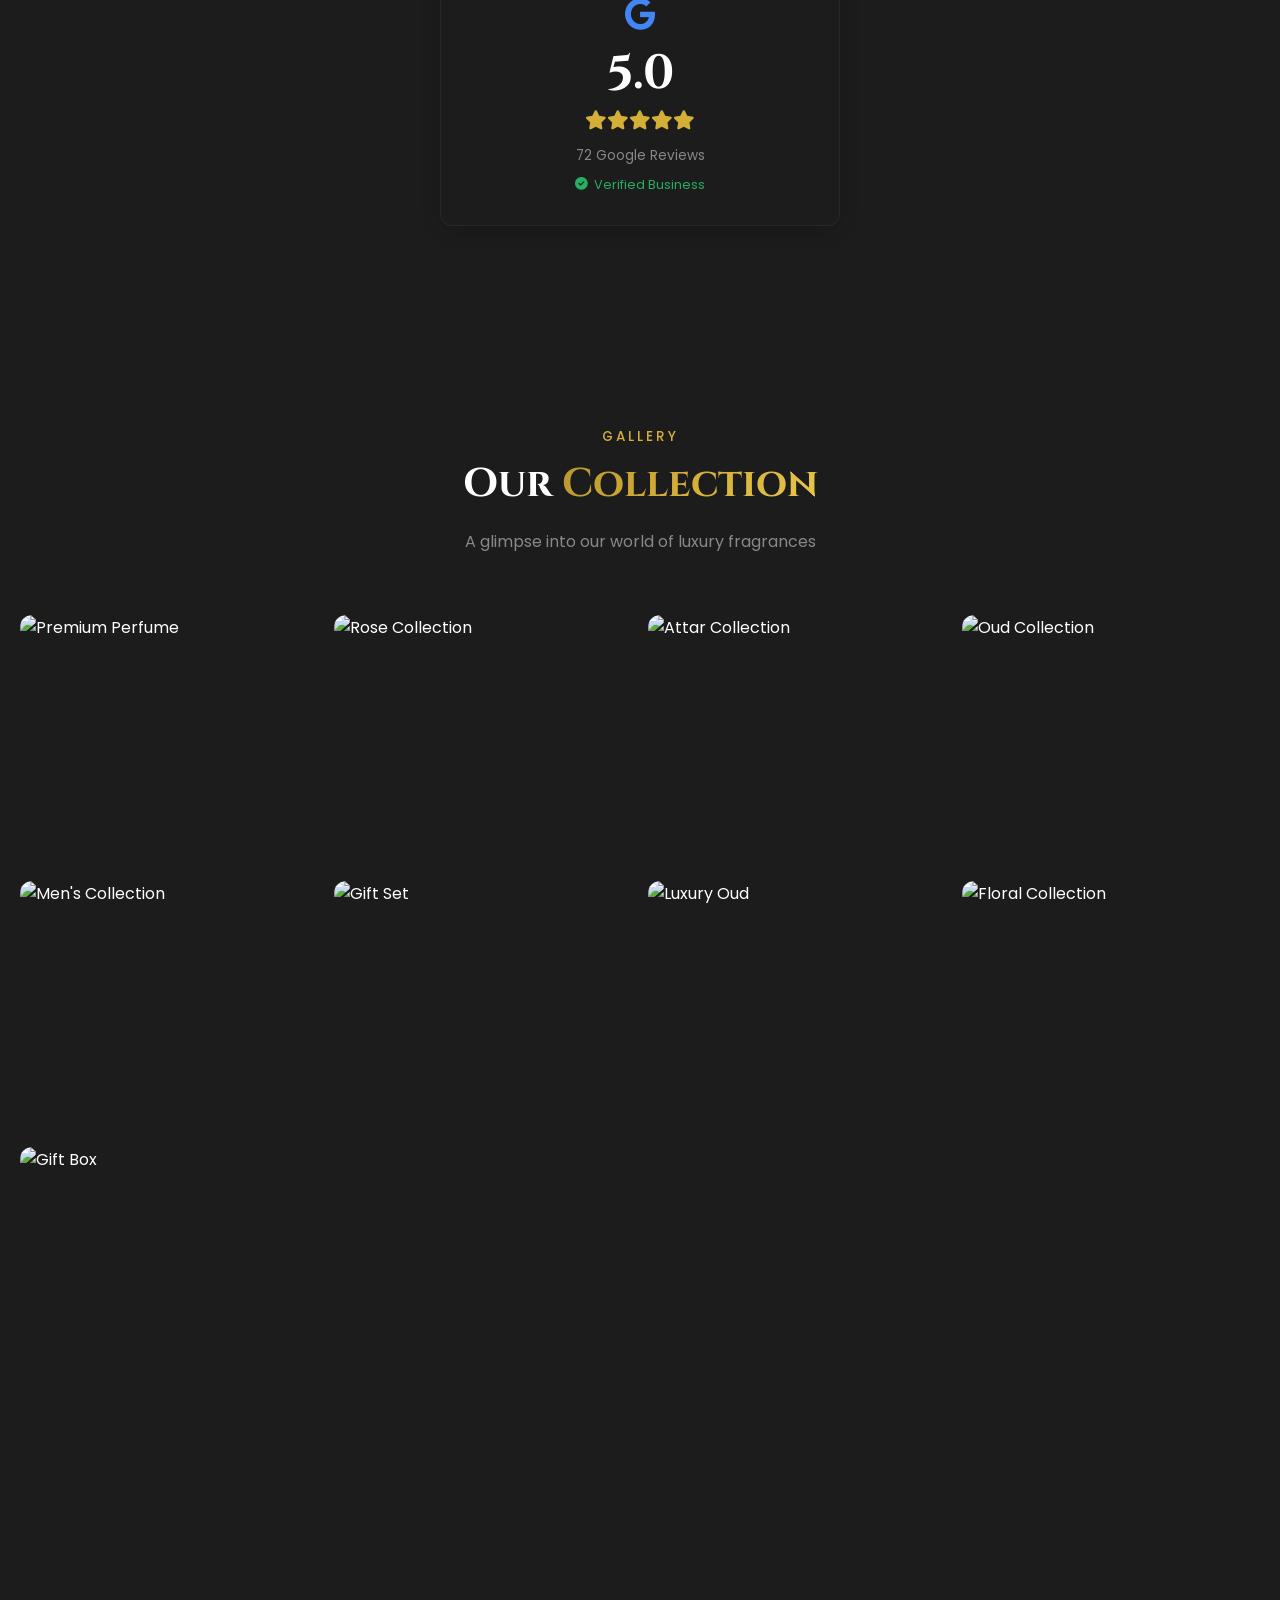
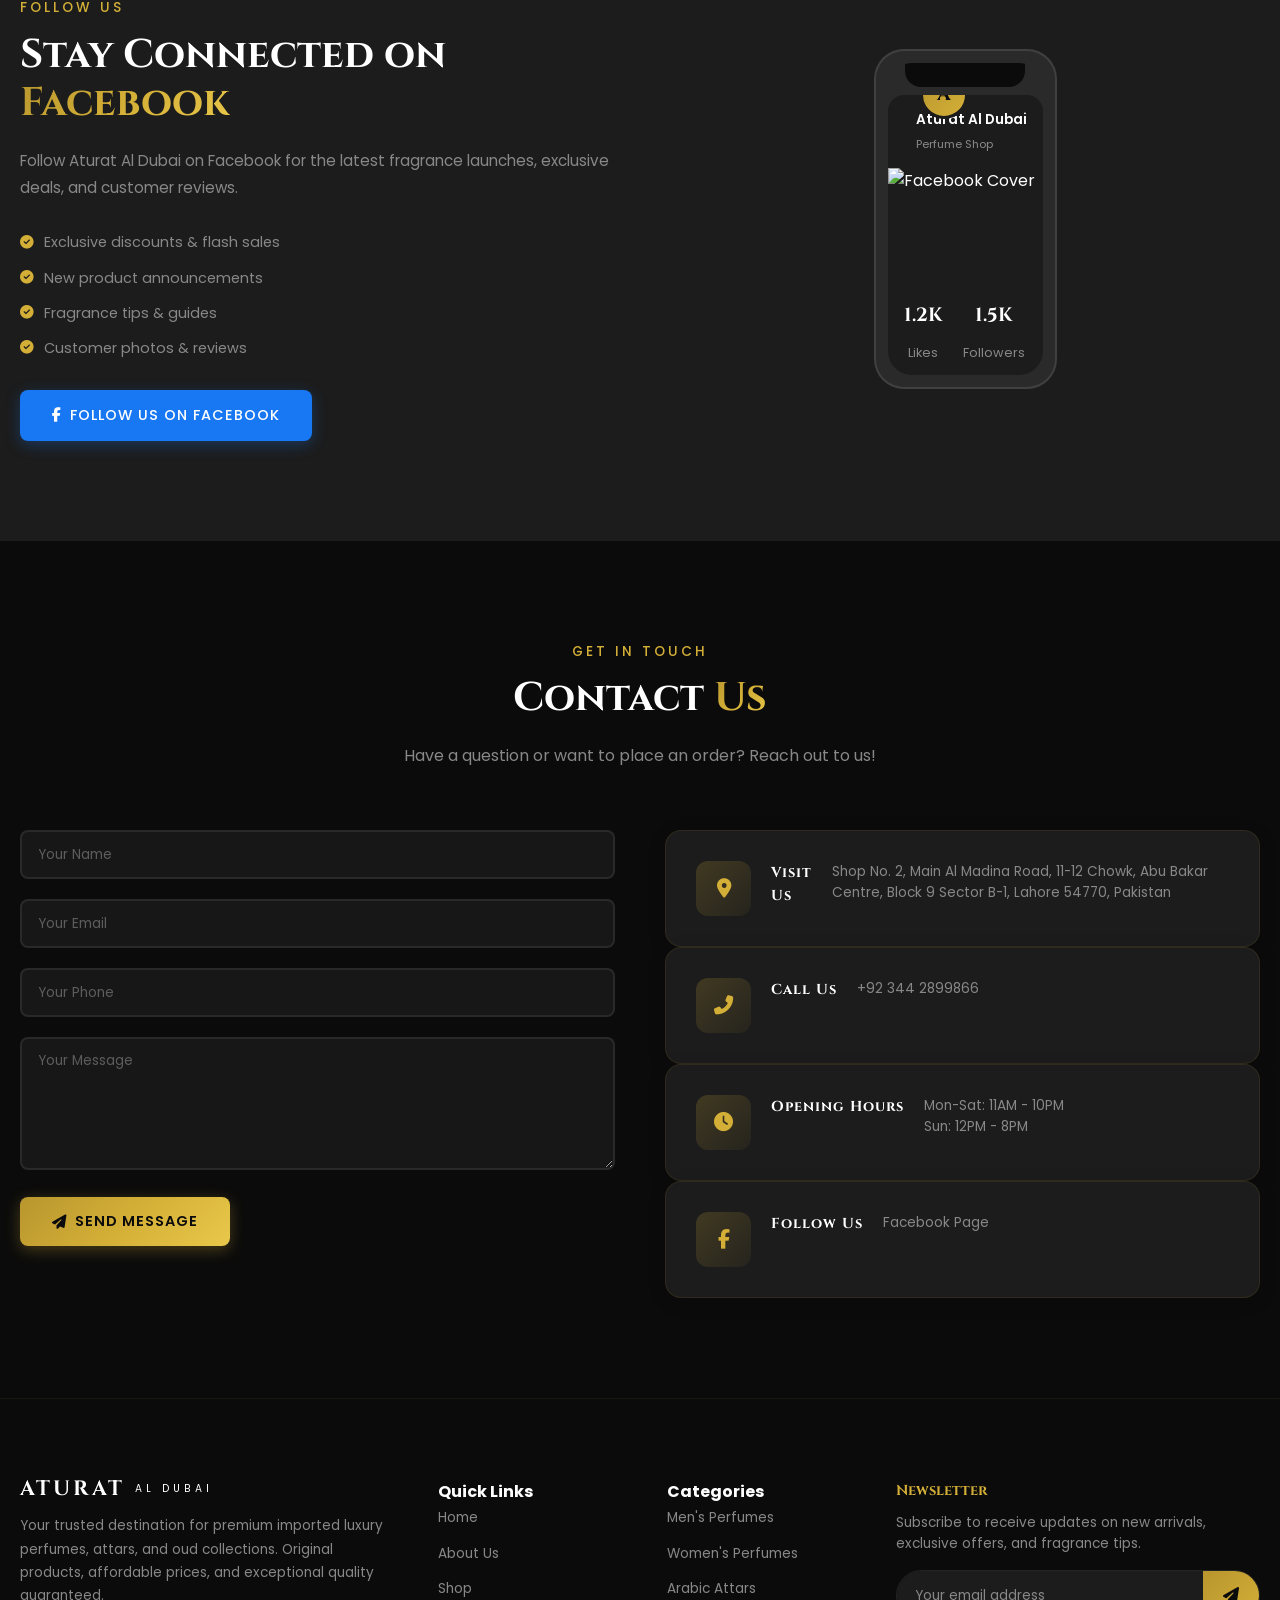
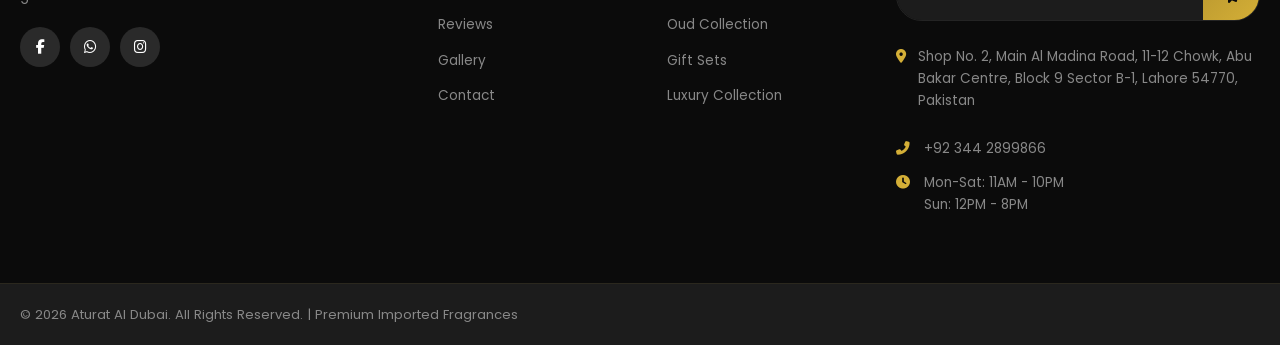
==== commit 40ef9c11: "Add files via upload" ====
--- a/index.html
+++ b/index.html
@@ -35,7 +35,7 @@
     <div class="scroll-progress" id="scrollProgress"></div>
 
     <!-- WhatsApp Float -->
-    <a href="https://wa.me/923001234567" target="_blank" rel="noopener noreferrer" class="whatsapp-float" aria-label="Chat on WhatsApp">
+    <a href="https://wa.me/923442899866" target="_blank" rel="noopener noreferrer" class="whatsapp-float" aria-label="Chat on WhatsApp">
         <i class="fab fa-whatsapp"></i>
     </a>
 
@@ -91,7 +91,7 @@
                 <a href="#contact" class="mobile-link">Contact</a>
                 <div class="mobile-menu-social">
                     <a href="https://www.facebook.com/aturataldubai/" target="_blank" rel="noopener noreferrer" aria-label="Facebook"><i class="fab fa-facebook-f"></i></a>
-                    <a href="https://wa.me/923001234567" target="_blank" rel="noopener noreferrer" aria-label="WhatsApp"><i class="fab fa-whatsapp"></i></a>
+                    <a href="https://wa.me/923442899866" target="_blank" rel="noopener noreferrer" aria-label="WhatsApp"><i class="fab fa-whatsapp"></i></a>
                     <a href="https://www.instagram.com/" target="_blank" rel="noopener noreferrer" aria-label="Instagram"><i class="fab fa-instagram"></i></a>
                 </div>
             </div>
@@ -766,7 +766,7 @@
                     <div class="contact-info-card">
                         <div class="contact-info-icon"><i class="fas fa-phone-alt"></i></div>
                         <h4>Call Us</h4>
-                        <p><a href="tel:+923001234567">+92 300 123 4567</a></p>
+                        <p><a href="tel:+923442899866">+92 344 2899866</a></p>
                     </div>
                     <div class="contact-info-card">
                         <div class="contact-info-icon"><i class="fas fa-clock"></i></div>
@@ -796,7 +796,7 @@
                         <p>Your trusted destination for premium imported luxury perfumes, attars, and oud collections. Original products, affordable prices, and exceptional quality guaranteed.</p>
                         <div class="footer-social">
                             <a href="https://www.facebook.com/aturataldubai/" target="_blank" rel="noopener noreferrer" aria-label="Facebook"><i class="fab fa-facebook-f"></i></a>
-                            <a href="https://wa.me/923001234567" target="_blank" rel="noopener noreferrer" aria-label="WhatsApp"><i class="fab fa-whatsapp"></i></a>
+                            <a href="https://wa.me/923442899866" target="_blank" rel="noopener noreferrer" aria-label="WhatsApp"><i class="fab fa-whatsapp"></i></a>
                             <a href="https://www.instagram.com/" target="_blank" rel="noopener noreferrer" aria-label="Instagram"><i class="fab fa-instagram"></i></a>
                         </div>
                     </div>
@@ -838,7 +838,7 @@
                             </div>
                             <div class="footer-contact-item">
                                 <i class="fas fa-phone-alt"></i>
-                                <a href="tel:+923001234567">+92 300 123 4567</a>
+                                <a href="tel:+923442899866">+92 344 2899866</a>
                             </div>
                             <div class="footer-contact-item">
                                 <i class="fas fa-clock"></i>
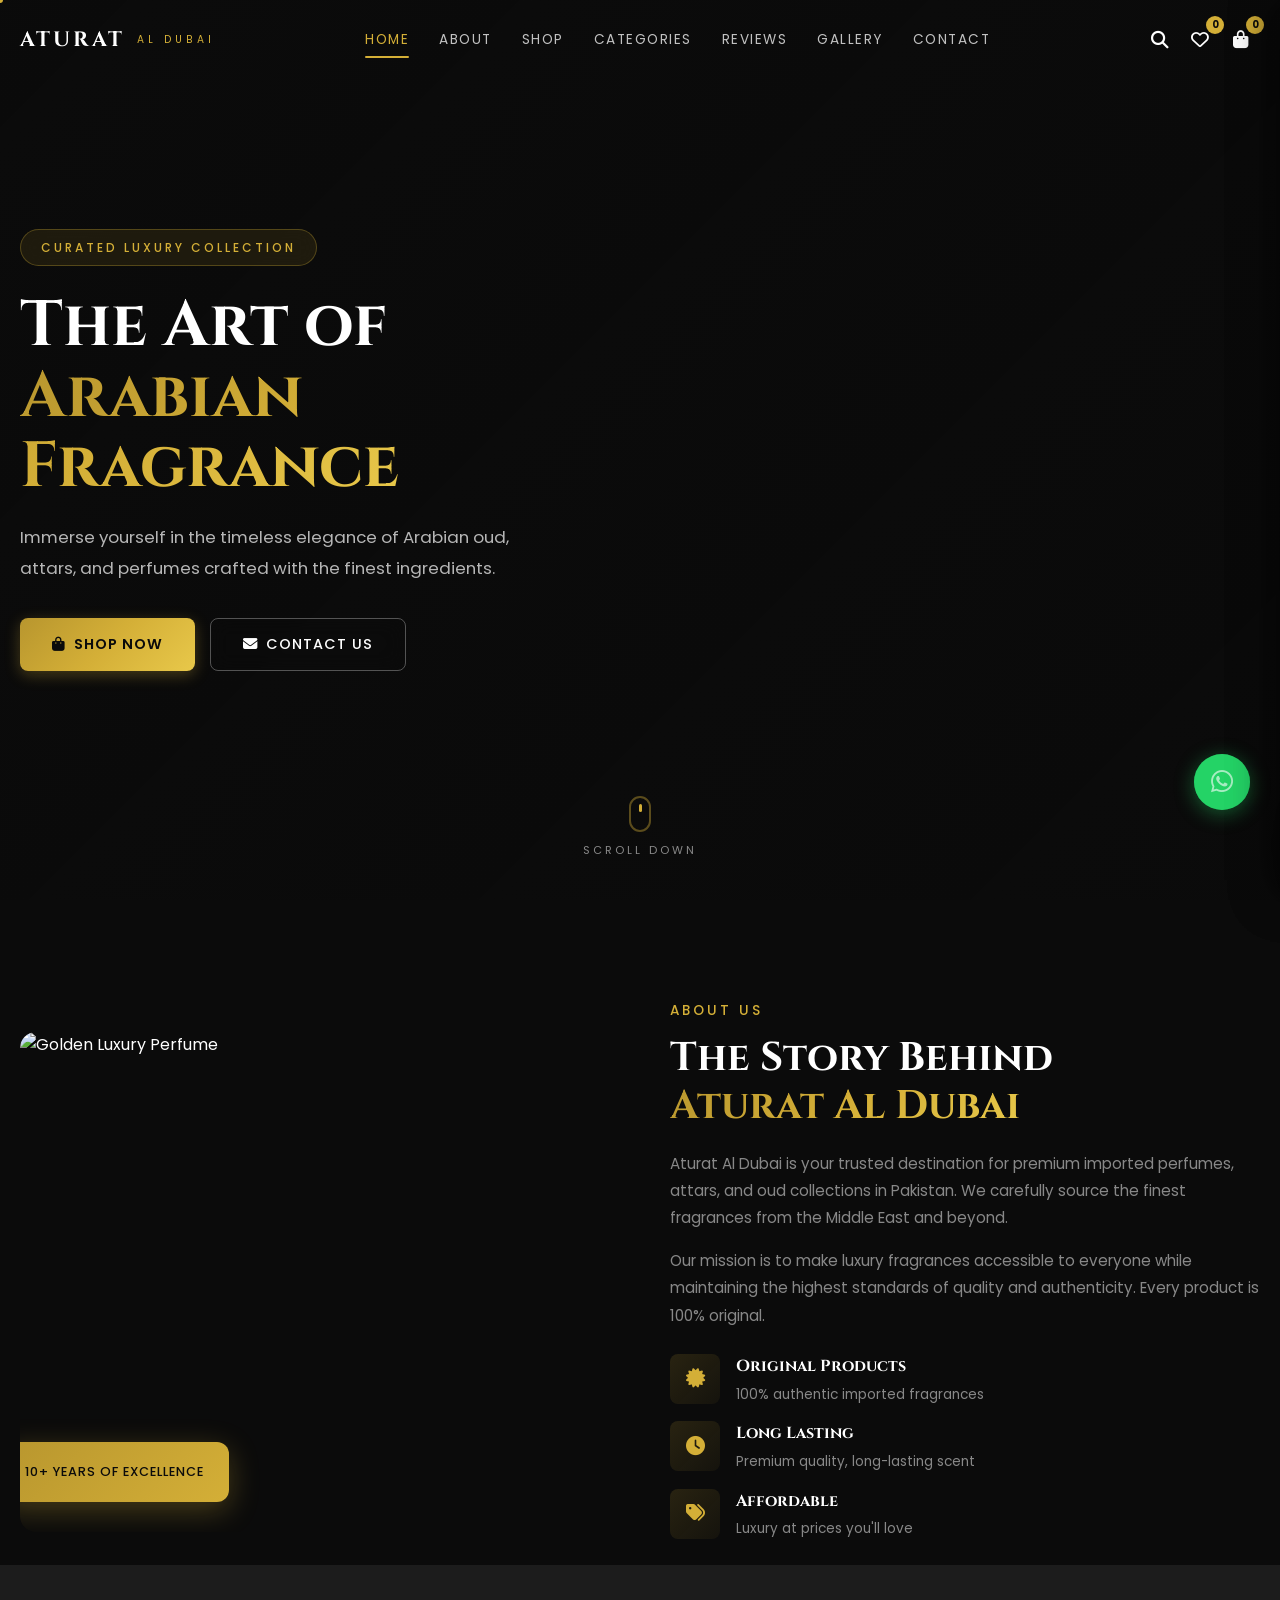
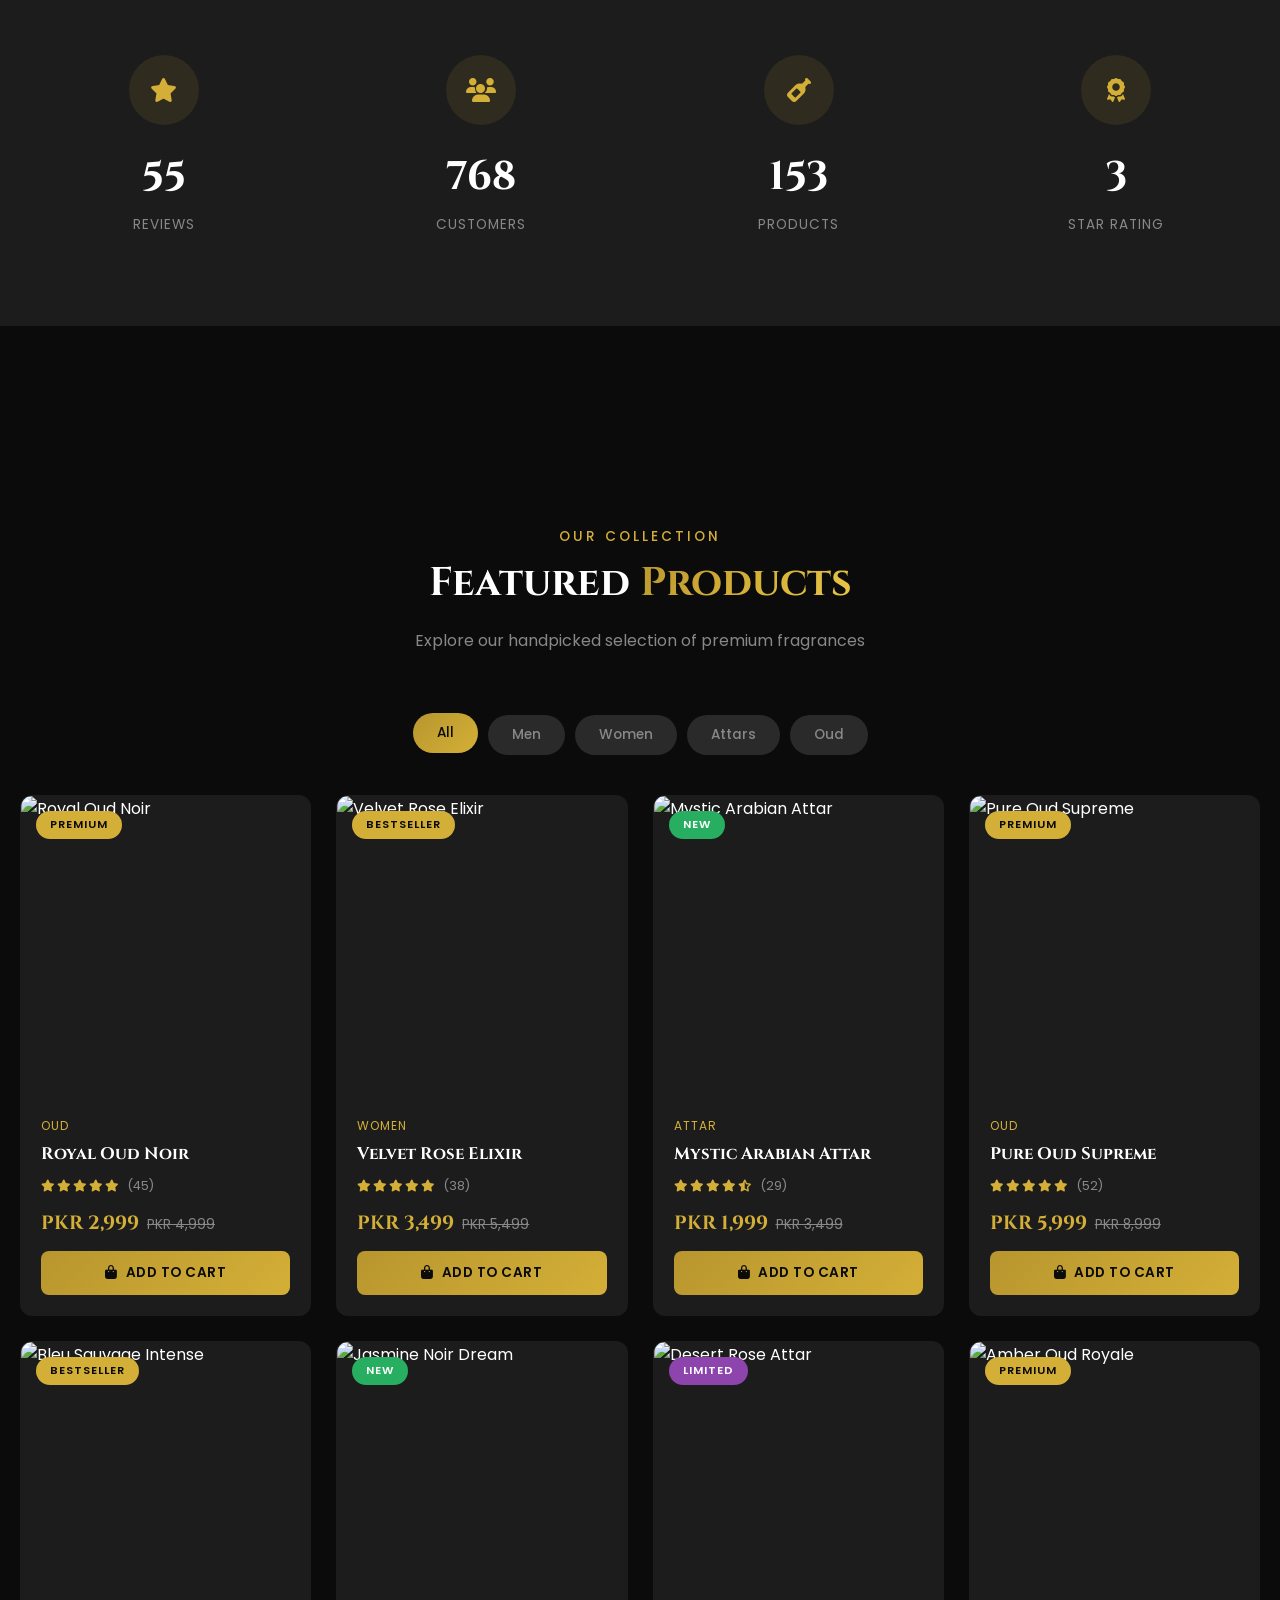
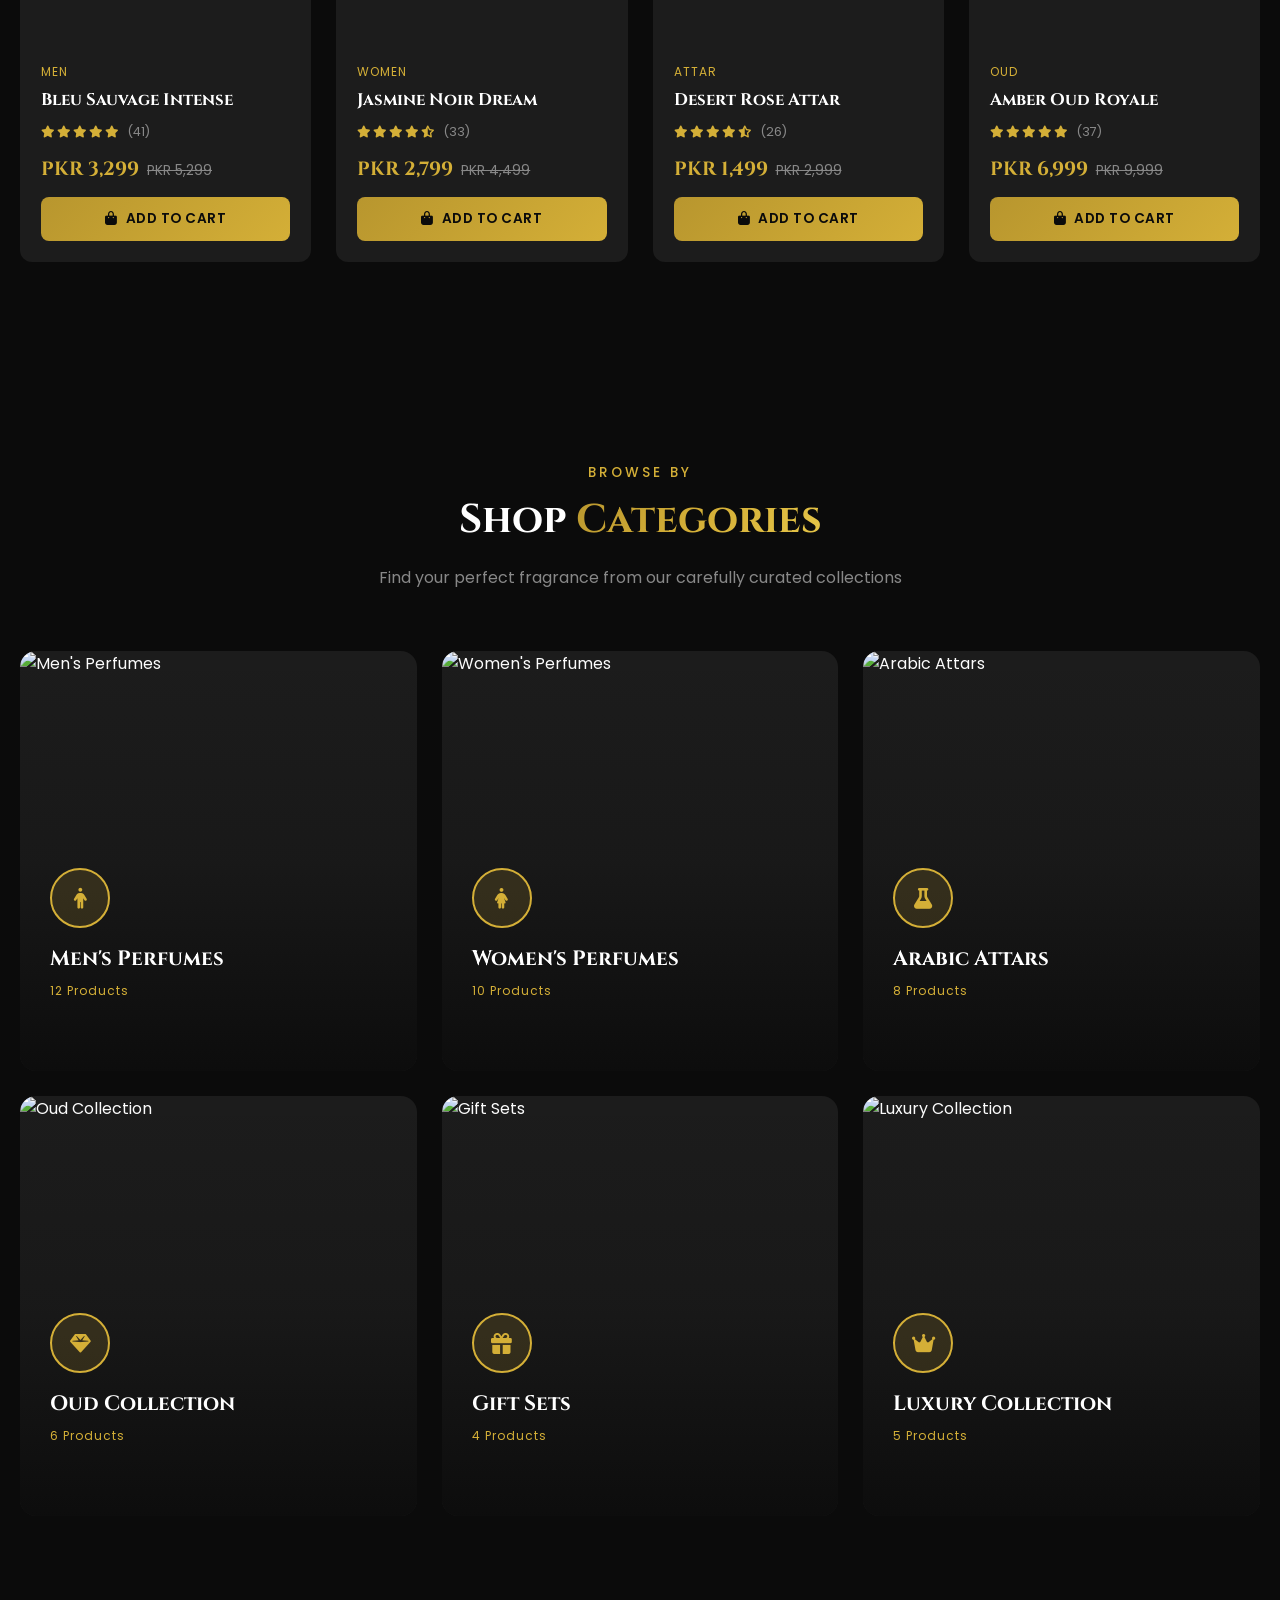
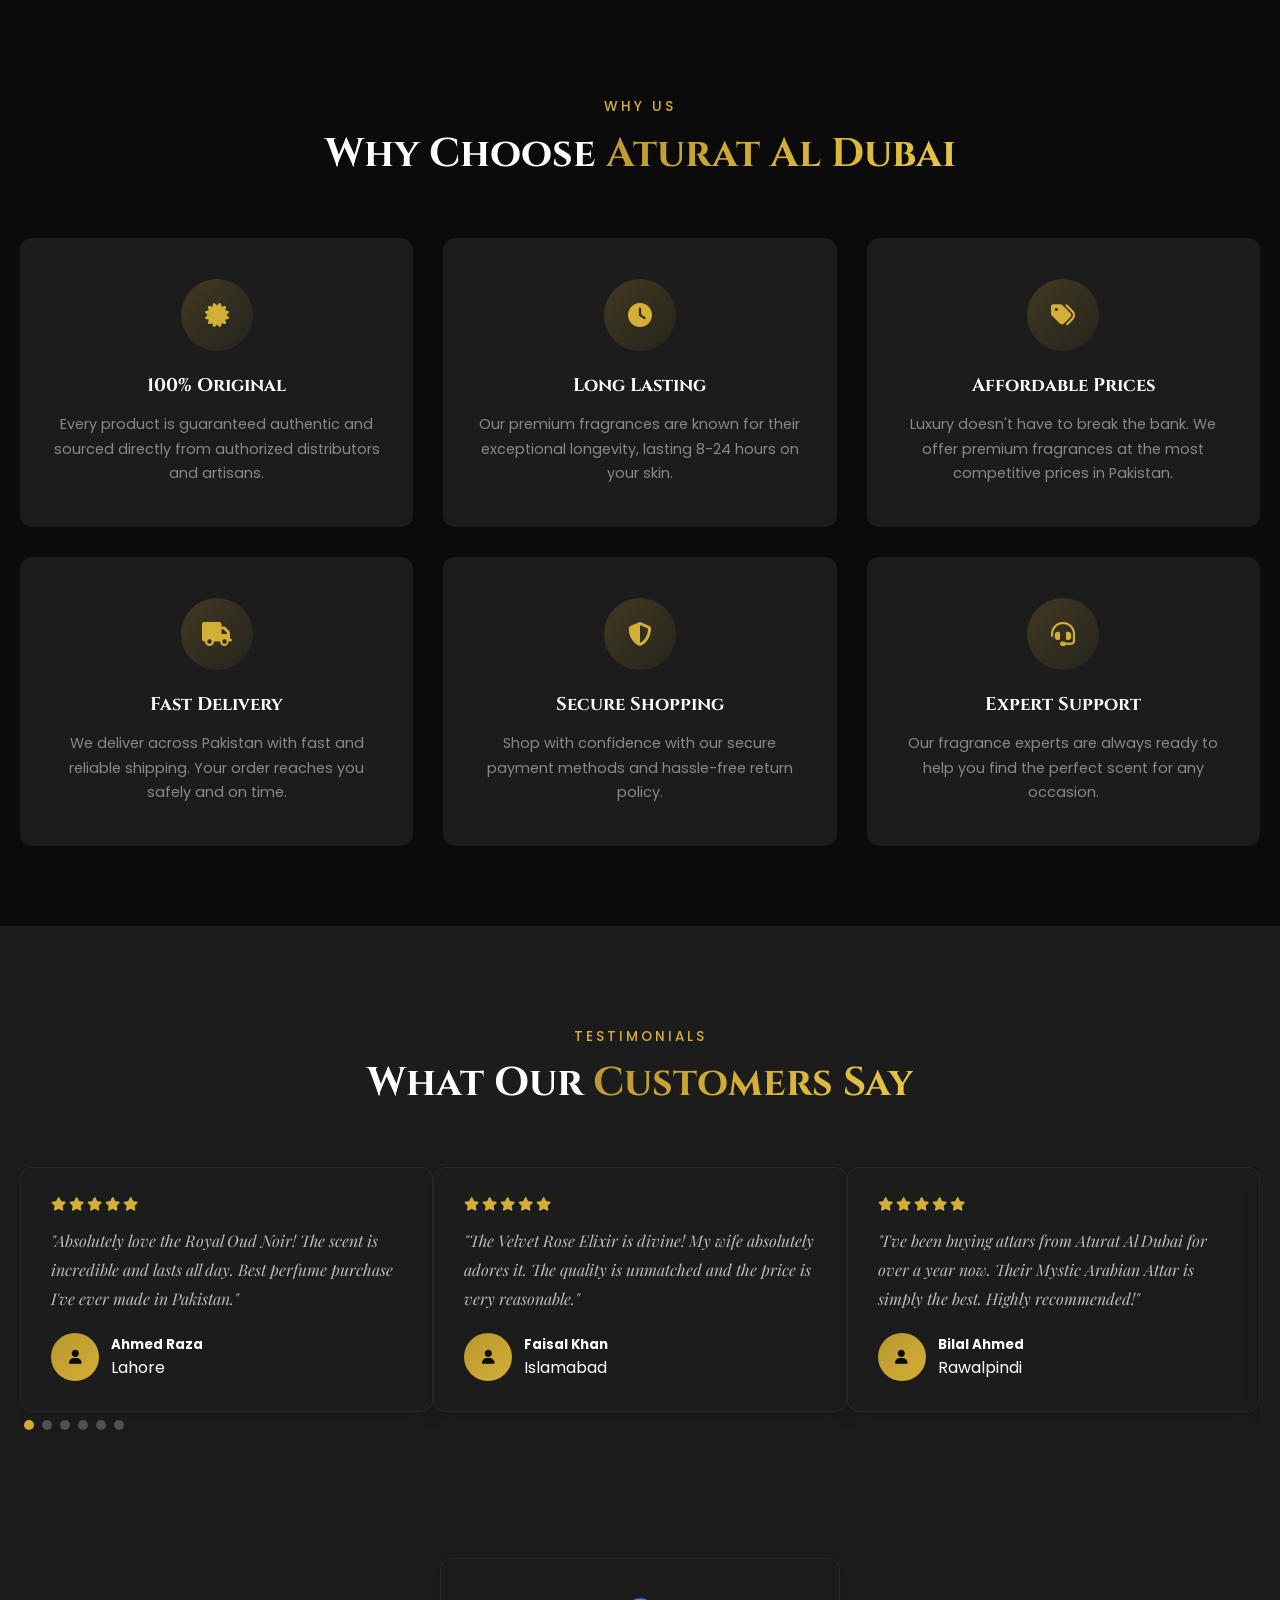
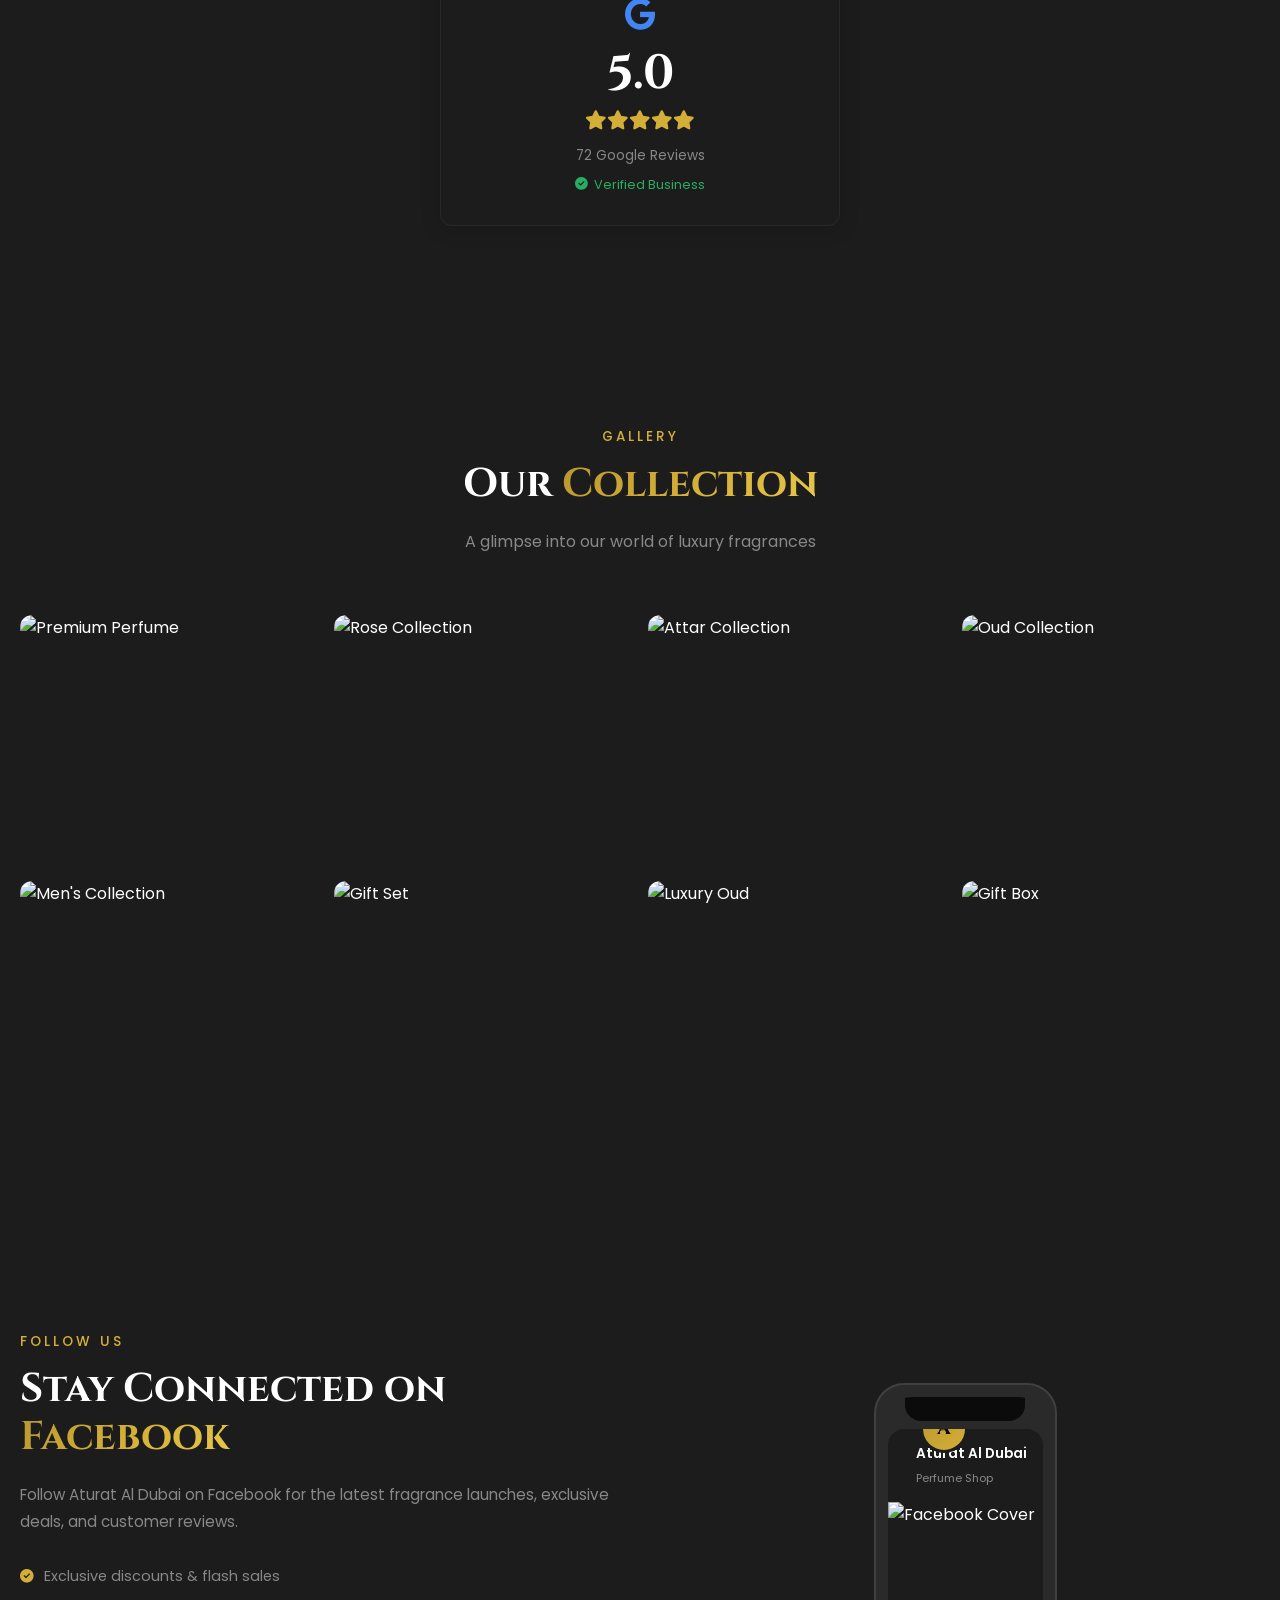
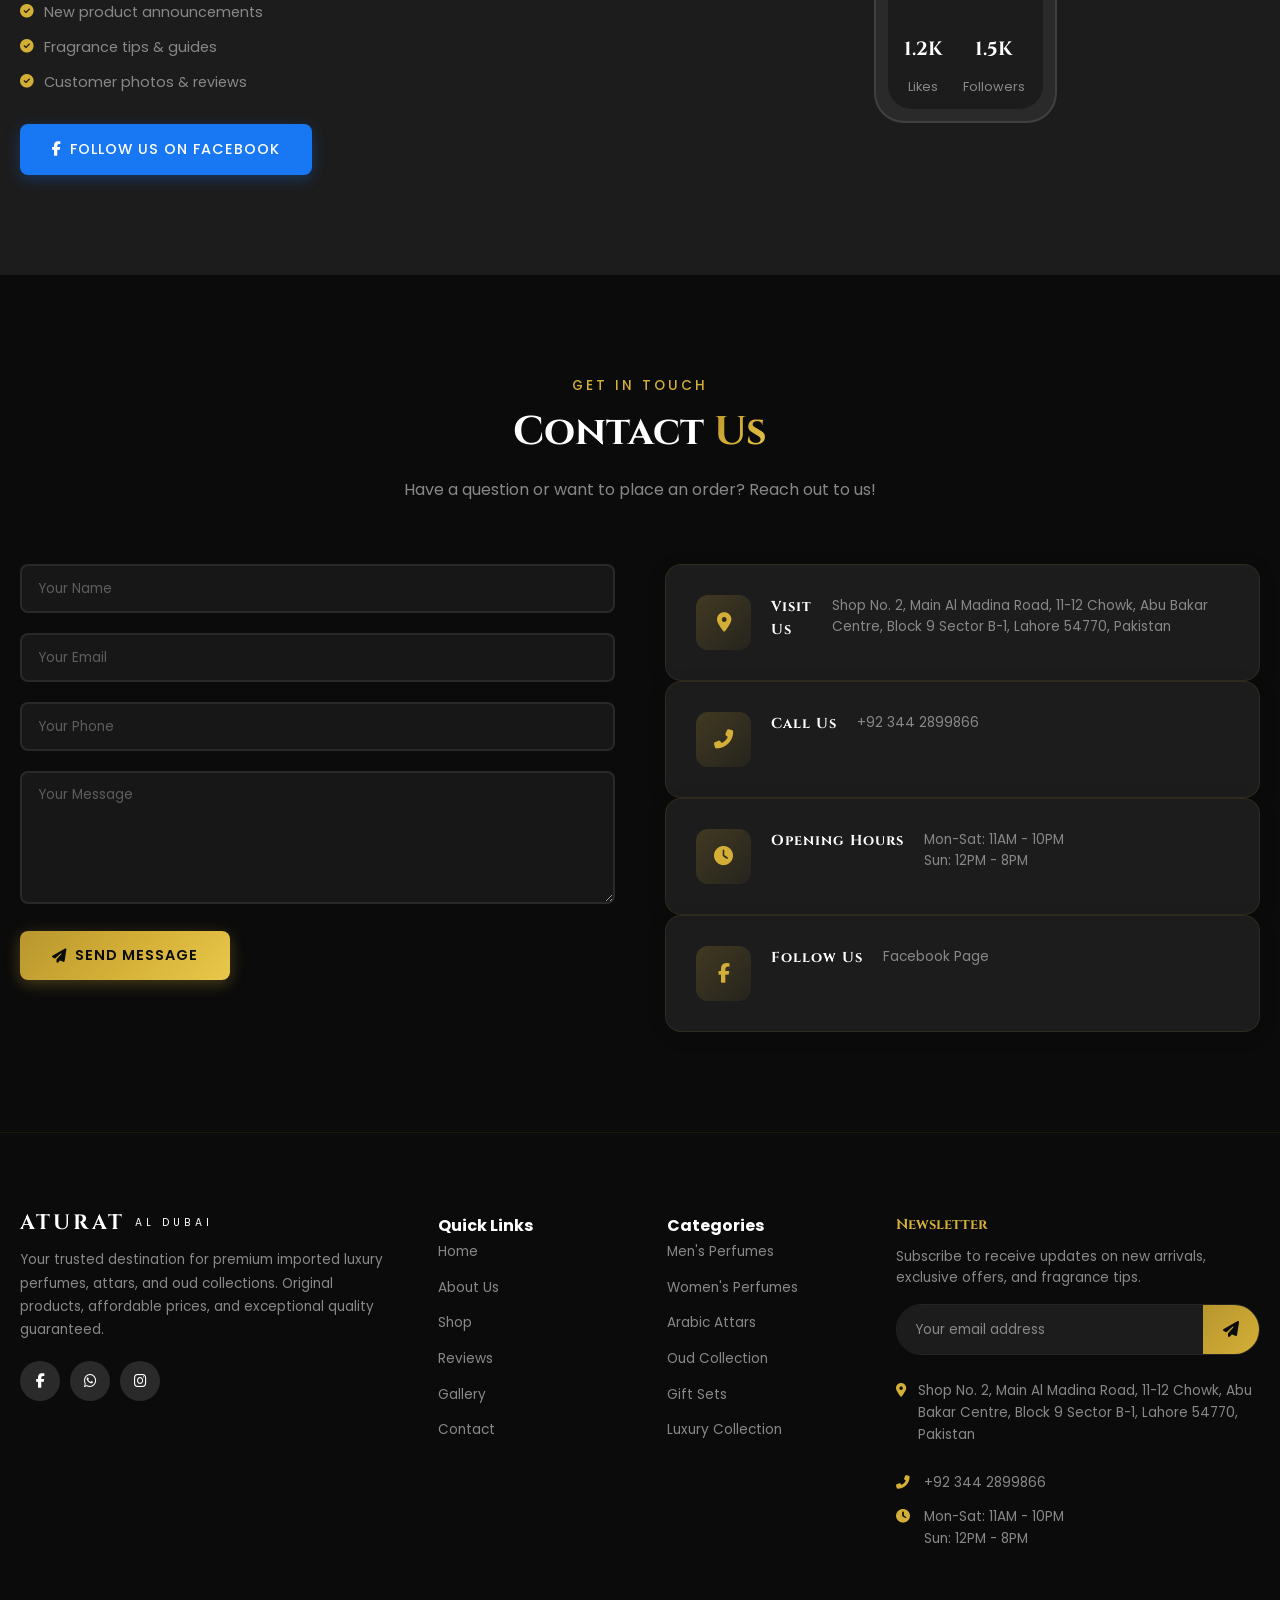
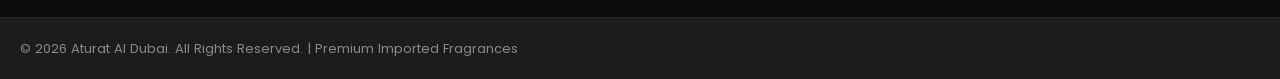
==== commit a5c96f5c: "Add files via upload" ====
--- a/index.html
+++ b/index.html
@@ -675,11 +675,7 @@
                     <div class="gallery-overlay"><i class="fas fa-expand"></i></div>
                     <span class="gallery-caption">Amber Oud Royale</span>
                 </div>
-                <div class="gallery-item" data-aos="fade-up" data-aos-delay="150">
-                    <img src="https://images.pexels.com/photos/1961784/pexels-photo-1961784.jpeg?auto=compress&cs=tinysrgb&w=600&h=400&fit=crop" alt="Floral Collection">
-                    <div class="gallery-overlay"><i class="fas fa-expand"></i></div>
-                    <span class="gallery-caption">Jasmine Noir Dream</span>
-                </div>
+
                 <div class="gallery-item" data-aos="fade-up" data-aos-delay="200">
                     <img src="https://images.pexels.com/photos/965989/pexels-photo-965989.jpeg?auto=compress&cs=tinysrgb&w=600&h=400&fit=crop" alt="Gift Box">
                     <div class="gallery-overlay"><i class="fas fa-expand"></i></div>
--- a/style.css
+++ b/style.css
@@ -3689,5 +3689,26 @@
     .notes-grid{grid-template-columns:1fr}
     .tab-btn{padding:10px 14px;font-size:.75rem}
 }
-
 
+.scroll-to-top,
+.back-to-top {
+    display: none !important;
+}
+
+.gallery-desktop-hide {
+    display: none !important;
+}
+
+@media(max-width:992px){
+    .hamburger {
+        display: none !important;
+    }
+    .mobile-menu {
+        display: none !important;
+    }
+    .gallery-desktop-hide {
+        display: block !important;
+    }
+}
+
+
